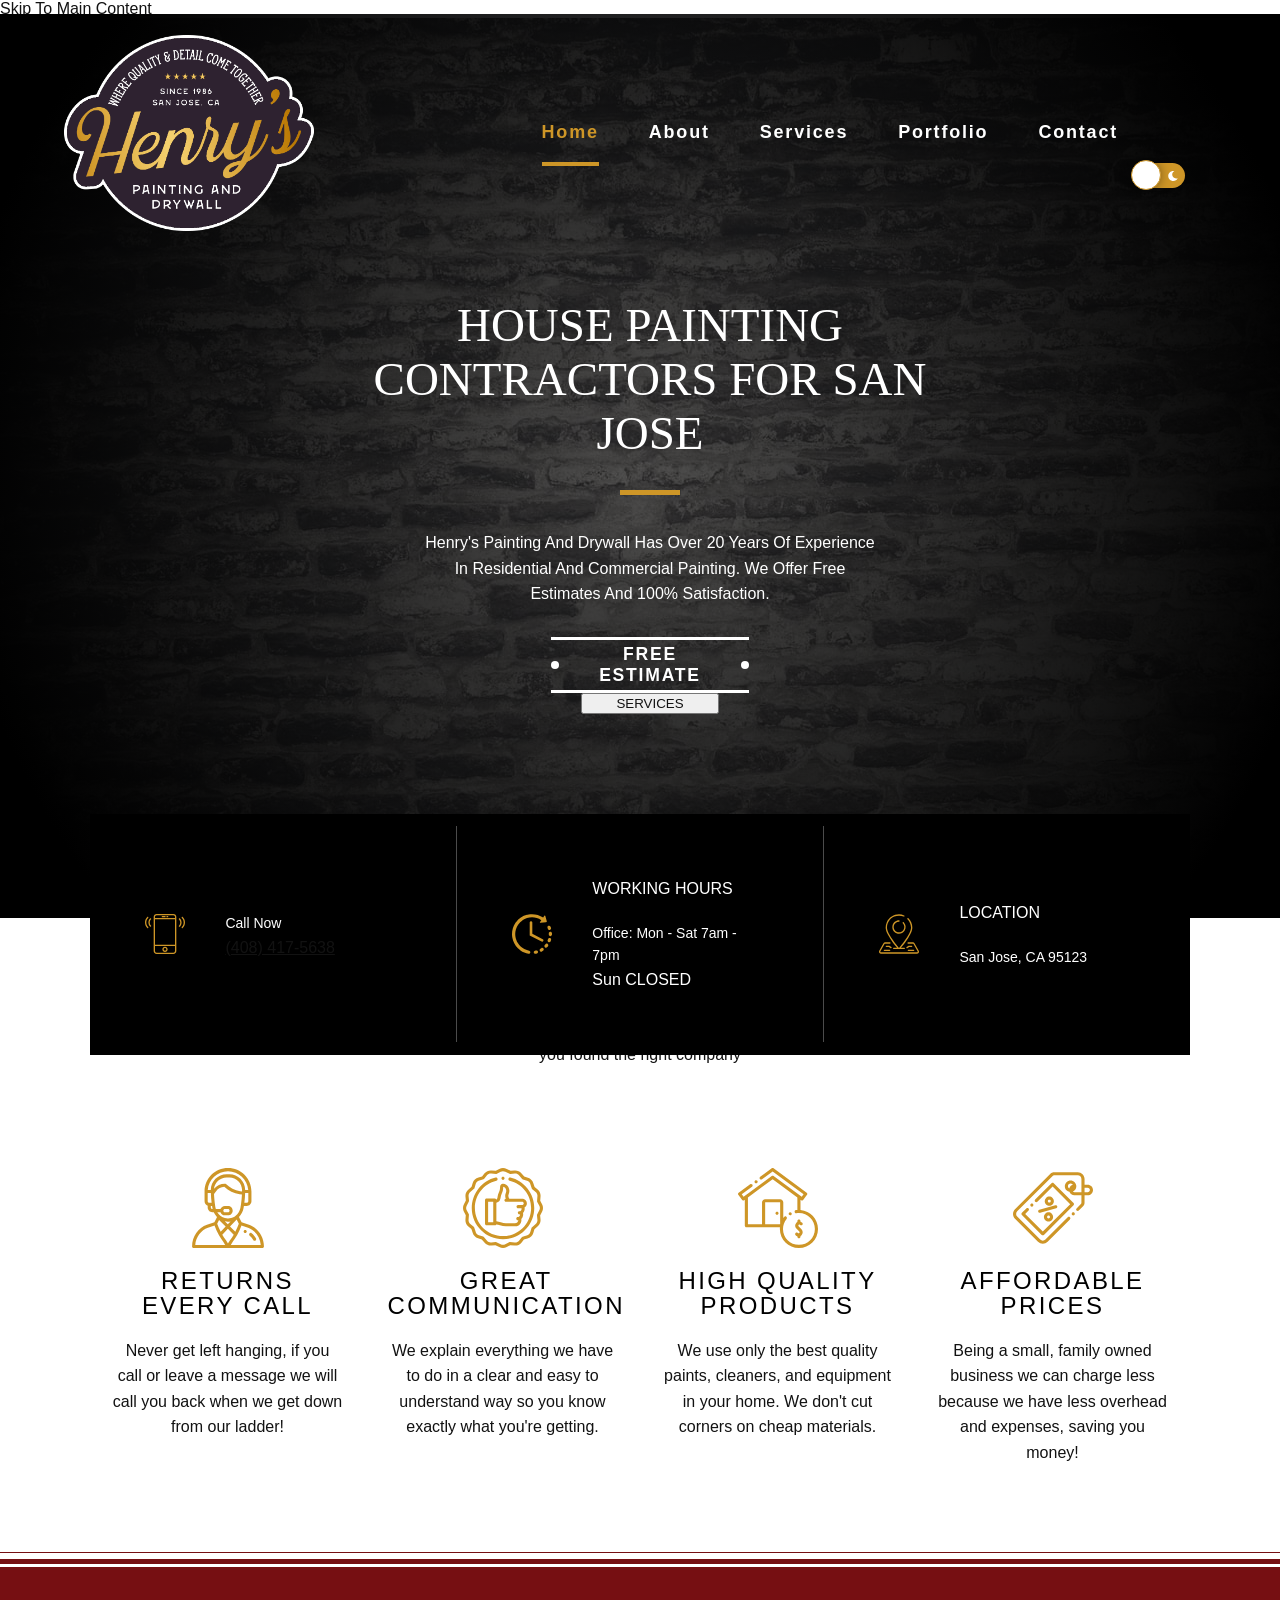
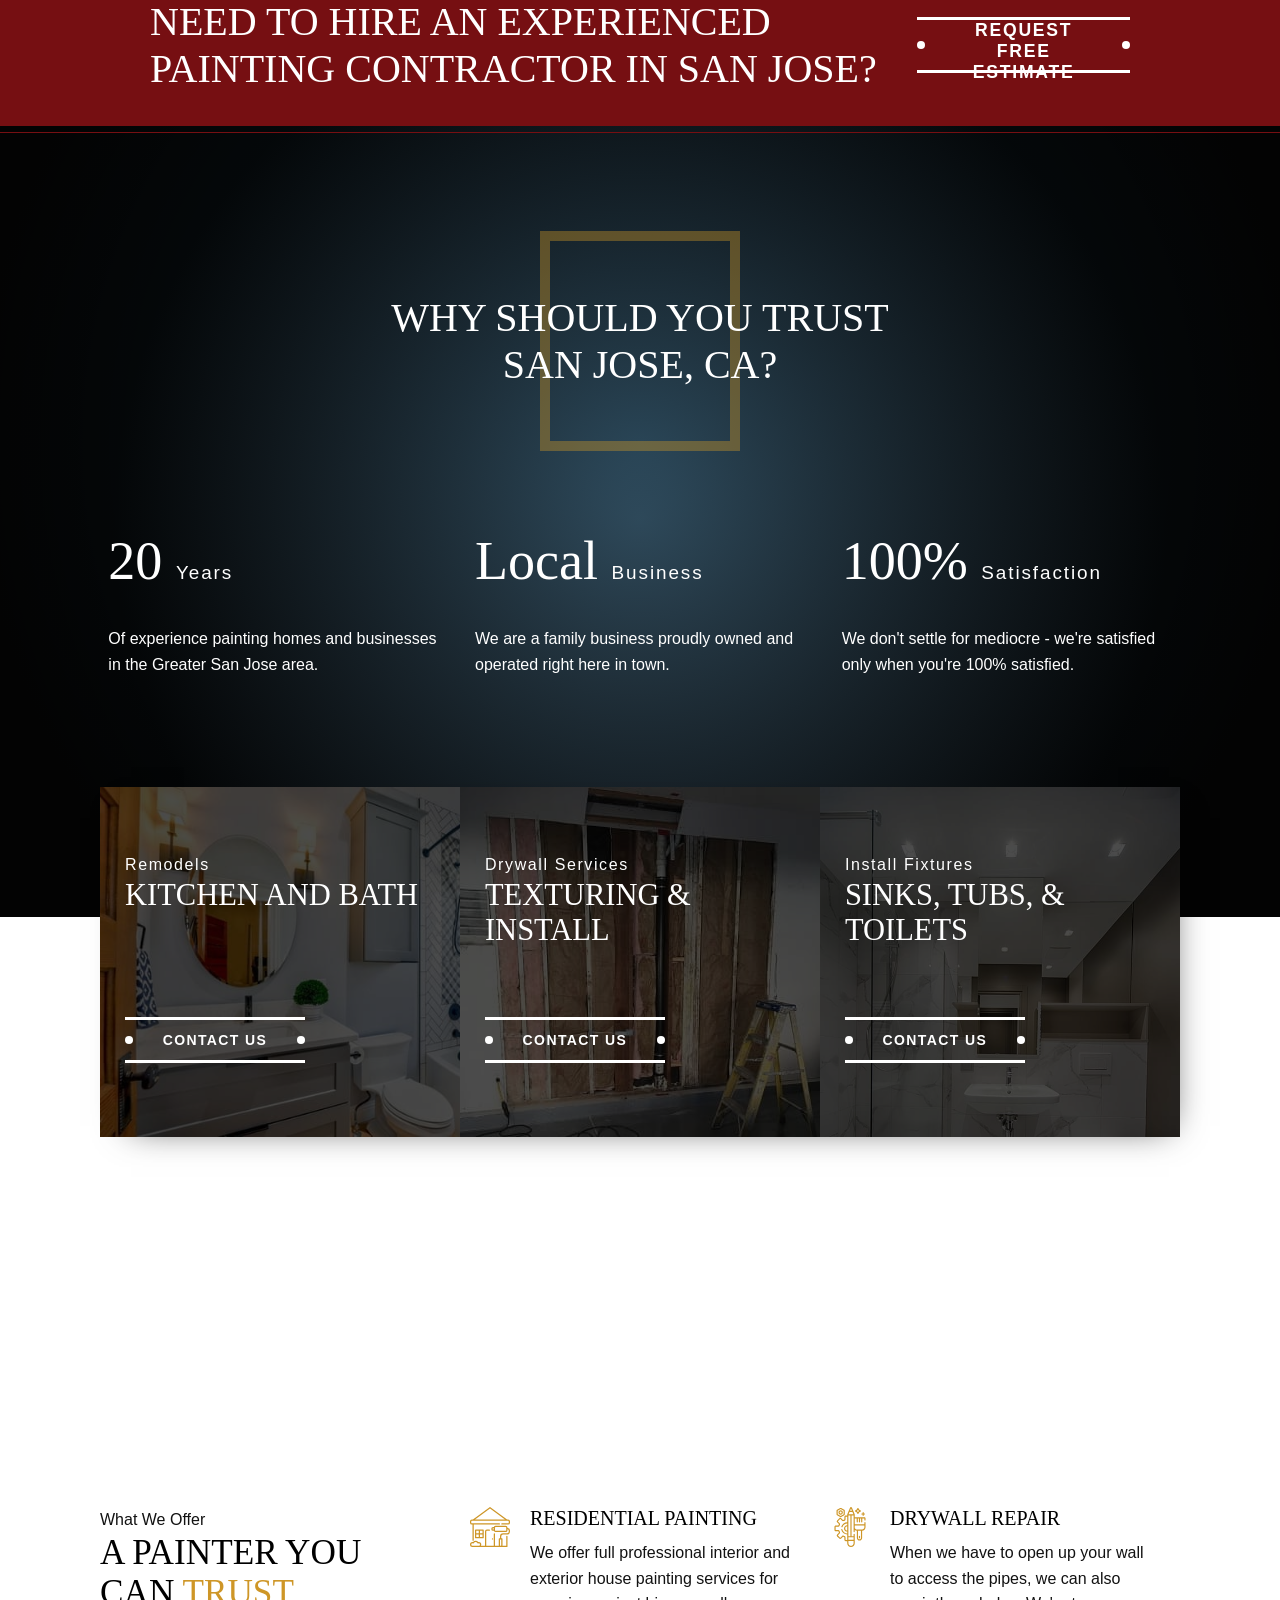
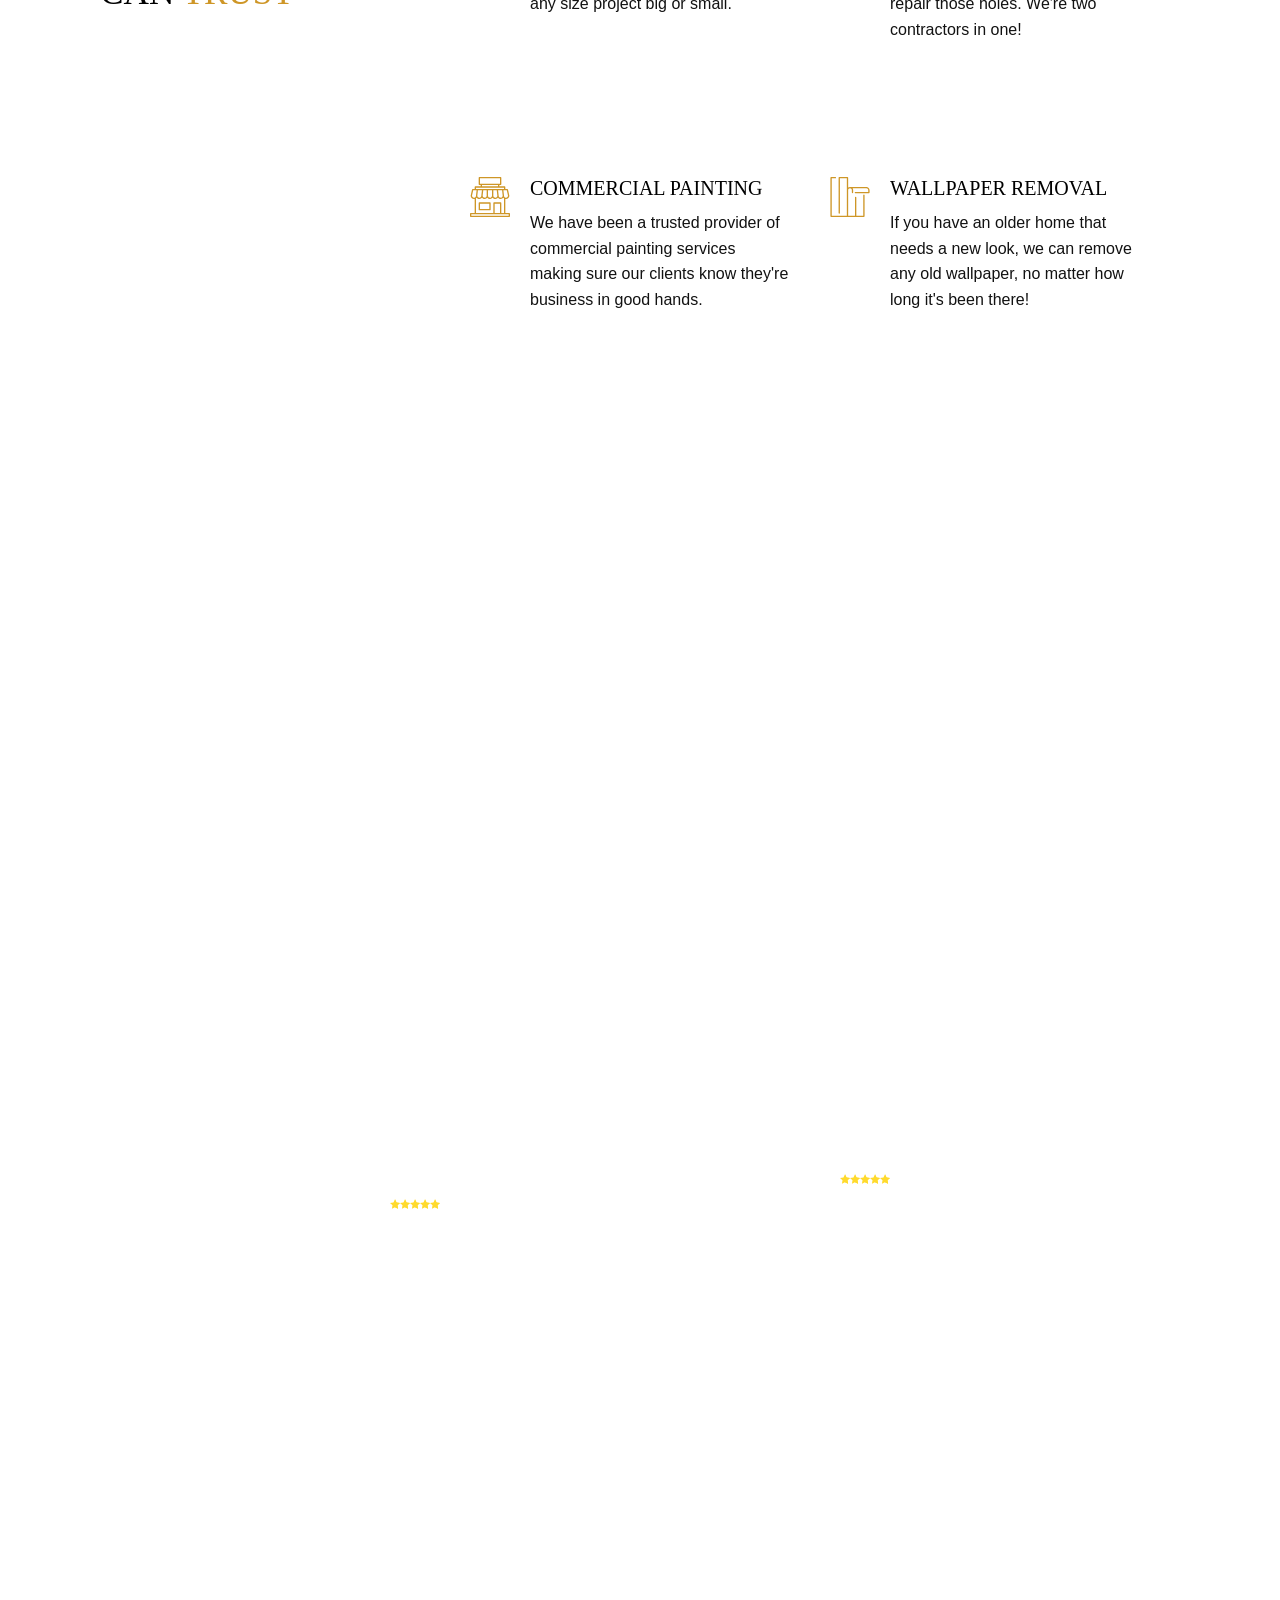
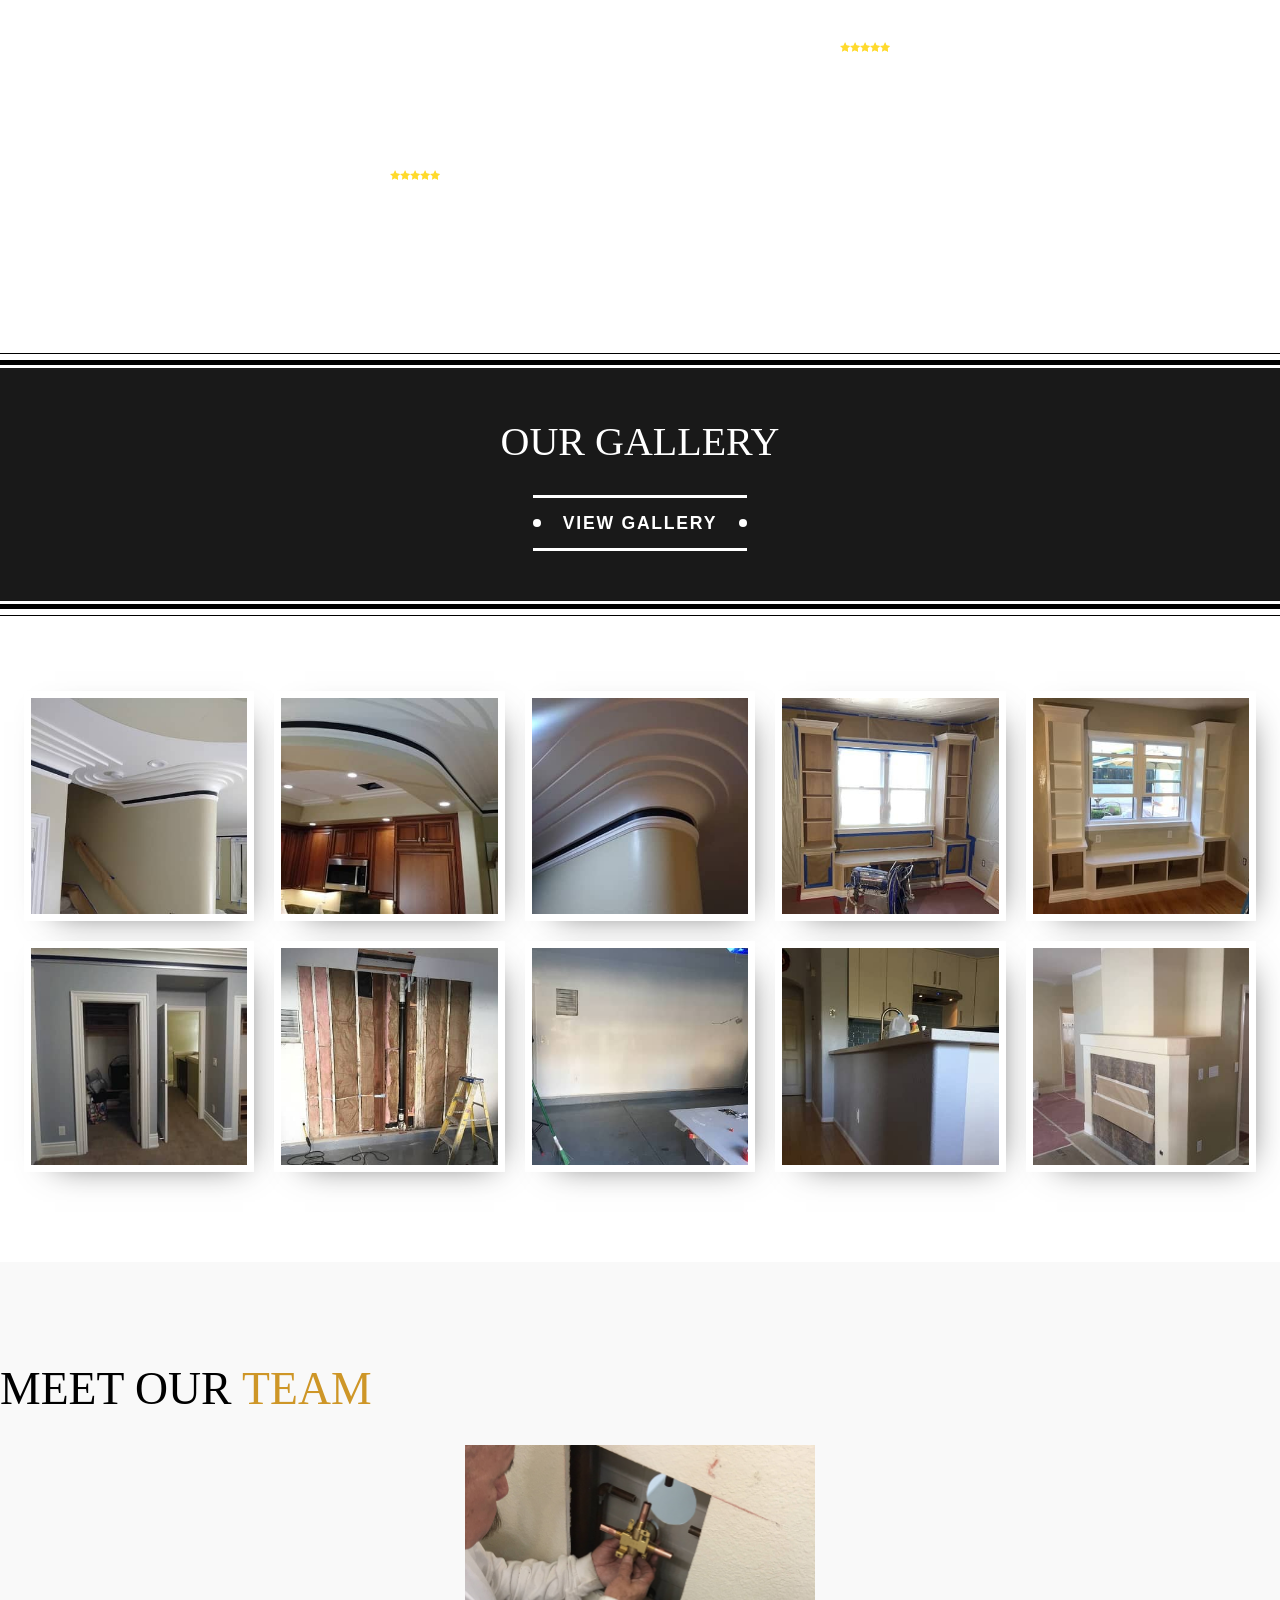
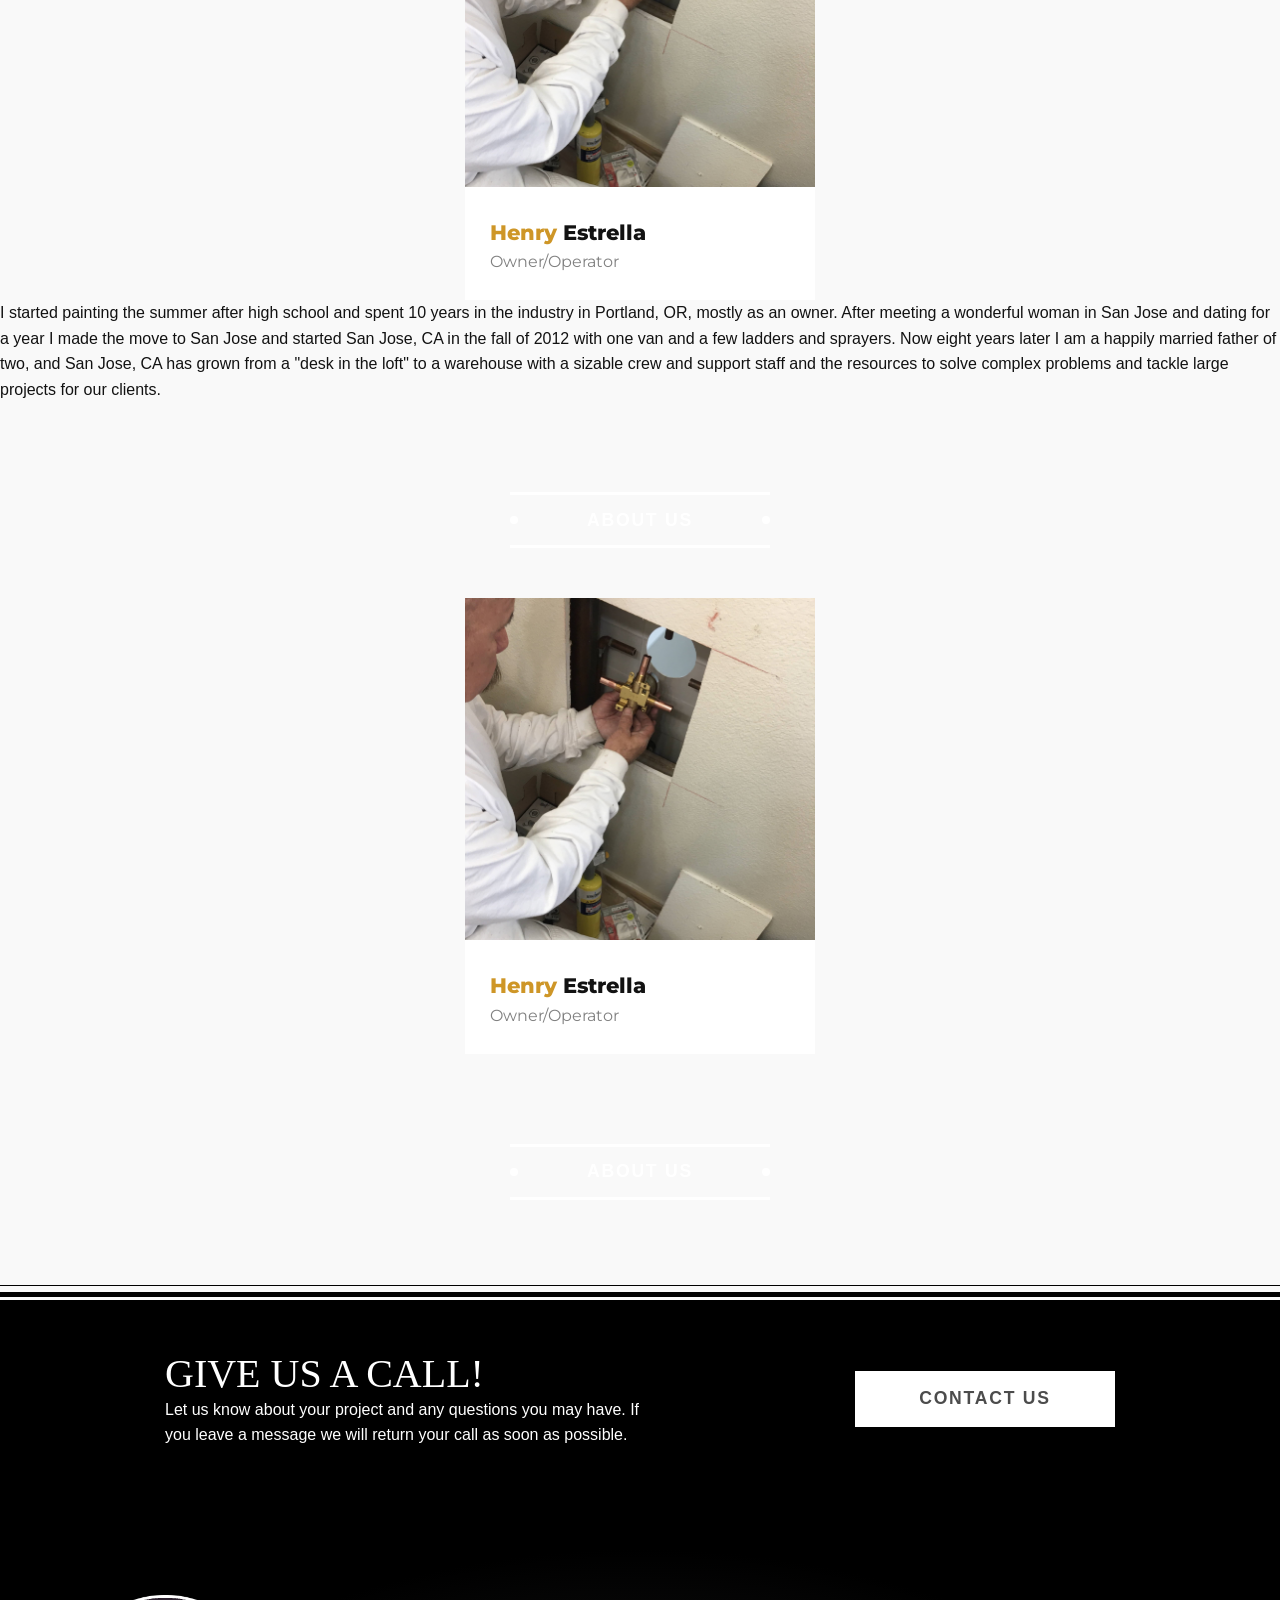
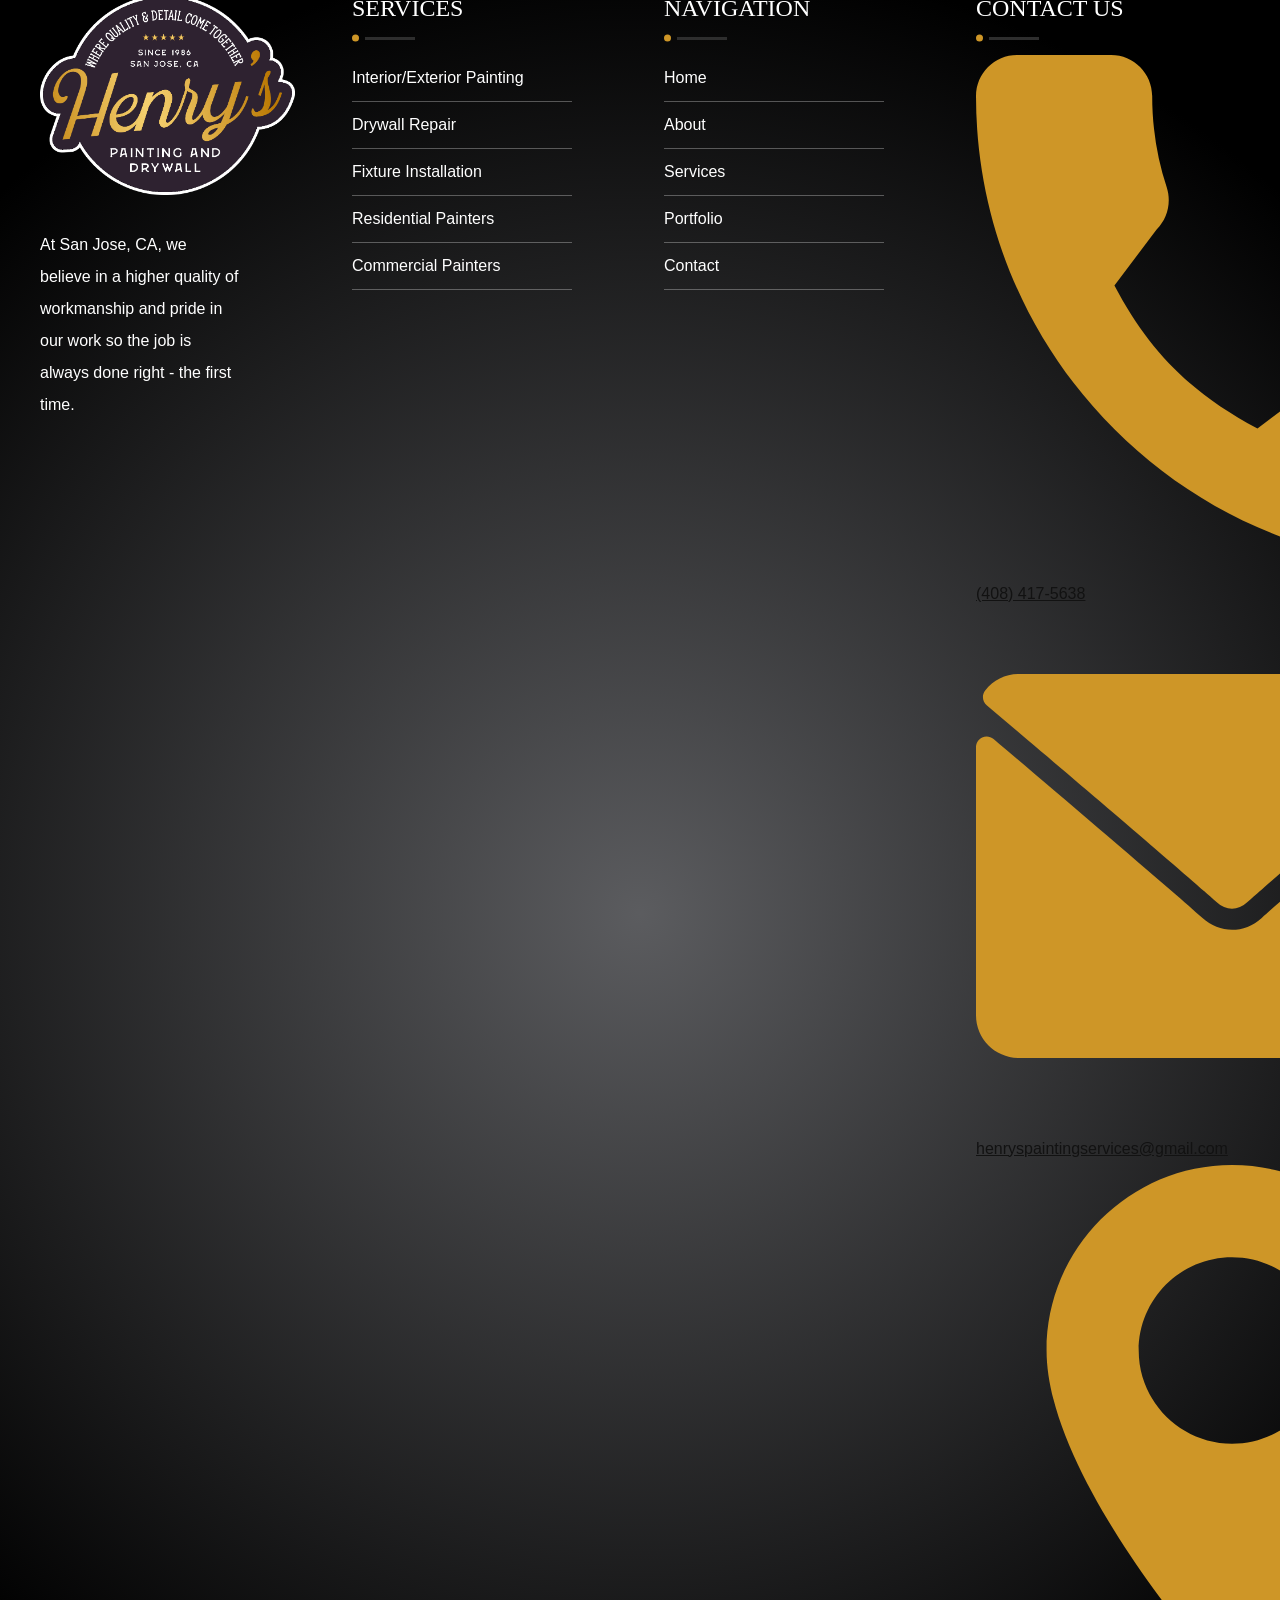
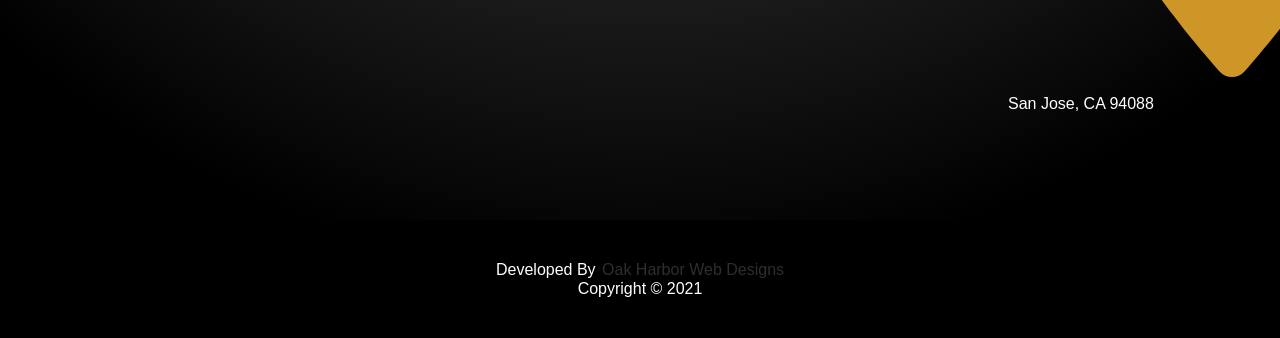
==== index.html @ d1c685d1 "new modern design" ====
<!DOCTYPE html>
<html lang="en">
<head>

    <!-- Global site tag (gtag.js) - Google Analytics -->
    <script async src="https://www.googletagmanager.com/gtag/js?id=UA-137702322-20"></script>
    <script>
        window.dataLayer = window.dataLayer || [];
        function gtag() { dataLayer.push(arguments); }
        gtag('js', new Date());

        gtag('config', 'UA-137702322-20');
    </script>

    <meta charset="UTF-8">
    <meta name="viewport" content="width=device-width, initial-scale=1.0">
    <meta http-equiv="X-UA-Compatible" content="ie=edge">
    <meta name="description" content="Henry's Painting and Drywall has over 20 years experience as residential and commercial painting contractors for the Seattle & San Jose area.">
    <meta name="keywords" content="Seattle painting company, Painting company San Jose, Painting company in San Jose, residential painting in San Jose, Commercial painting in San Jose, Kirkland painting company, painting company sna jose, san jose painting company, Sammamish commercial painter, san jose residential painter, painting company">
    <meta name="format-detection" content="telephone=no">

    <link rel="canonical" href="https://www.San Jose, CAnw.com/">
    
    <meta property="og:title" content="Experienced Painters Serving San Jose, CA"/>
    <meta property="og:description" content="Do it once, and do it right. With thousands of successful painting projects under our belt and a commitment to constantly learning and improving, San Jose, CA, Inc. is the company that you can count on to properly plan and implement a beautiful job that will last."/>
    <meta property="og:type" content="website" />
    <meta property="og:url" content="https://www.San Jose, CAnw.com/"/>
    <meta property="og:image" content="https://i.imgur.com/TaXGZDK.jpg"/>
    <meta property="og:image:secure_url" content="https://i.imgur.com/TaXGZDK.jpg"/>

    <!-- CSS -->
    <link rel="stylesheet" href="css/core-styles.css">
    <link rel="stylesheet" href="css/style.css">
    <link rel="stylesheet" href="css/dark.css">
    <link href="https://fonts.googleapis.com/css?family=Montserrat:500,600,700,800,900-Roboto&display=swap" rel="stylesheet">

    <!-- jQuery -->
    <script defer src="https://ajax.googleapis.com/ajax/libs/jquery/3.4.1/jquery.min.js"></script>

    <title>Residential & Commercial Painters | Henry's Painting and Drywall | San Jose, CA</title>

    <script type="application/ld+json">
    	{
    	  "@context" : "http://schema.org",
    	  "@type" : "LocalBusiness",
    	  "name" : "San Jose, CA",
    	  "telephone" : "(408) 417-5638",
    	  "email" : "henryspaintingservices@gmail.com",
    	  "priceRange" : "$$",
    	  "image" : "https://d33wubrfki0l68.cloudfront.net/aa2921419d08e4eb37856c5fbb741623b2a62477/fd349/images/company-logo-desktop.png",
    	  "address" : {
    	    "@type" : "PostalAddress",
    	    "addressLocality" : "San Jose",
    	    "addressRegion" : "CA",
    	    "postalCode" : " 94088"
    	  },
    	  "openingHoursSpecification": [
    	  {
    	    "@type": "OpeningHoursSpecification",
    	    "dayOfWeek": [
    	      "Monday",
    	      "Tuesday",
              "Wednesday",
              "Thursday",
              "Friday"
              "Saturday"
    	    ],
    	    "opens": "07:00",
    	    "closes": "19:00"
    	  },
    	  {
    	    "@type": "OpeningHoursSpecification",
    	    "dayOfWeek": [
    	      "Sunday"
    	    ],
    	    "opens": "00:00",
    	    "closes": "00:00"
    	  }
    	]
    	}
    	</script>

</head>
<body  >

    <a class="main-skip" aria-label="skip to main content" href="index.html#main">Skip To Main Content</a>

    <header>
        <button id="dark-mode" aria-label="dark mode toggle">
            <span aria-hidden="true" class="dark-toggle">
                <span class="DTspan"></span>
            </span>
        </button>

        <!-- Desktop Navbar -->
        <div class="mobile-wrapper">
            <div class="mobile-nav container mobile-nav-container">
                <img aria-hidden="true" id="mobile-logo"   src="/images/company-logo-mobile.png" alt="San Jose, CA logo" height="80"> 

                <!-- Hamburger Menu -->
                <button aria-label="open the menu" id="menu-button" class="hamburger hamburger--spring" onclick="toggleNav()" type="button">
                    <span aria-hidden="true" class="hamburger-box">
                        <span aria-hidden="true" class="hamburger-inner"></span>
                    </span>
                </button>
            </div>
        </div>

        <!-- ============================================ -->
        <!--                   NAVIGATION                 -->
        <!-- ============================================ -->

        <nav>
            <div class="navbar-menu">
                <div id="side-menu" class=" side-nav">
                    <img aria-hidden="true" src="/images/company-logo-desktop.png" alt="company logo" height="80">
                    <ul id="on-top" class="navbar-links">
                        <li class="nav-li"><a class="active-menu" href="index.html">Home</a></li>
                        <li class="nav-li"><a href="html/about.html">About</a></li>
                        <li class="nav-li"><a href="html/services.html">Services</a></li>
                        <li class="nav-li"><a href="html/portfolio.html">Portfolio</a></li>
                        <li class="nav-li"><a href="html/contact.html">Contact</a></li>
                        <li class="nav-li call-us"><svg aria-hidden="true" xmlns="http://www.w3.org/2000/svg" xmlns:xlink="http://www.w3.org/1999/xlink" version="1.1"   x="0px" y="0px" viewBox="0 0 367.633 367.633" style="enable-background:new 0 0 367.633 367.633;" xml:space="preserve" width="512px" height="512px"  ><g><path d="M266.003,0H101.63C86.293,0,73.816,12.476,73.816,27.812v312.01c0,15.335,12.477,27.812,27.813,27.812h164.373  c15.337,0,27.814-12.477,27.814-27.812V27.812C293.816,12.476,281.34,0,266.003,0z M194.844,338.736  c0,2.175-1.763,3.938-3.938,3.938h-14.18c-2.175,0-3.938-1.763-3.938-3.938v-12.604c0-1.279,0.622-2.481,1.669-3.219l7.09-4.993  c1.362-0.959,3.175-0.959,4.537,0l7.09,4.993c1.047,0.737,1.669,1.939,1.669,3.219V338.736z M260.732,300.516H106.9V42.299h153.832  V300.516z" data-original="#000000" class="active-path" data-old_color="#000000" fill="var(--primary)"/></g> </svg>
                            Call Us: (408) 417-5638</li>
                        <li class="nav-li"><button class="button-solid quote-nav-button" onclick="location.href='/html/contact.html'" type="button">
                            FREE ESTIMATE</button></li>
                    </ul>
                </div>
            </div>
        </nav>
    </header>

    <main id="main">

    <!-- ============================================ -->
    <!--                    LANDING                   -->
    <!-- ============================================ -->

    <section id="hero">
        <div aria-hidden="true" id="dark"  ></div>
        <div class="container hero-content">
            <div class="heroText">
                <h1 id="home-h">House Painting Contractors for San Jose</h1>

                <h2 id="home-p">Henry's Painting And Drywall Has Over 20 Years Of Experience In Residential And Commercial Painting. We Offer Free Estimates And 100% Satisfaction.</h2>

                <button class="button-solid quote-button dark-button" onclick="location.href='/html/contact.html'" type="button">
                    FREE ESTIMATE</button>

                <button class="button-transparent about-button" onclick="location.href='/html/services.html'" type="button">
                    SERVICES</button>
            </div>
        </div>
    </section>

    <!-- ============================================ -->
    <!--                   SERVICE                    -->
    <!-- ============================================ -->
        
    <section id="customer-service" class="container-floating-box">
        <div class="floating-box">
            <div class="box-item container first-box">
                <a href="tel:425-968-5107">
                <svg aria-hidden="true" xmlns="http://www.w3.org/2000/svg" xmlns:xlink="http://www.w3.org/1999/xlink" version="1.1"   x="0px" y="0px" viewBox="0 0 60 60" style="enable-background:new 0 0 60 60;" xml:space="preserve" width="512px" height="512px"  ><g><g>
                    <path d="M42.595,0H17.405C14.977,0,13,1.977,13,4.405v51.189C13,58.023,14.977,60,17.405,60h25.189C45.023,60,47,58.023,47,55.595   V4.405C47,1.977,45.023,0,42.595,0z M15,8h30v38H15V8z M17.405,2h25.189C43.921,2,45,3.079,45,4.405V6H15V4.405   C15,3.079,16.079,2,17.405,2z M42.595,58H17.405C16.079,58,15,56.921,15,55.595V48h30v7.595C45,56.921,43.921,58,42.595,58z" data-original="#000000" class="active-path" data-old_color="#000000" fill="var(--primary)"/>
                    <path d="M30,49c-2.206,0-4,1.794-4,4s1.794,4,4,4s4-1.794,4-4S32.206,49,30,49z M30,55c-1.103,0-2-0.897-2-2s0.897-2,2-2   s2,0.897,2,2S31.103,55,30,55z" data-original="#000000" class="active-path" data-old_color="#000000" fill="var(--primary)"/>
                    <path d="M26,5h4c0.553,0,1-0.447,1-1s-0.447-1-1-1h-4c-0.553,0-1,0.447-1,1S25.447,5,26,5z" data-original="#000000" class="active-path" data-old_color="#000000" fill="var(--primary)"/>
                    <path d="M33,5h1c0.553,0,1-0.447,1-1s-0.447-1-1-1h-1c-0.553,0-1,0.447-1,1S32.447,5,33,5z" data-original="#000000" class="active-path" data-old_color="#000000" fill="var(--primary)"/>
                    <path d="M56.612,4.569c-0.391-0.391-1.023-0.391-1.414,0s-0.391,1.023,0,1.414c3.736,3.736,3.736,9.815,0,13.552   c-0.391,0.391-0.391,1.023,0,1.414c0.195,0.195,0.451,0.293,0.707,0.293s0.512-0.098,0.707-0.293   C61.128,16.434,61.128,9.085,56.612,4.569z" data-original="#000000" class="active-path" data-old_color="#000000" fill="var(--primary)"/>
                    <path d="M52.401,6.845c-0.391-0.391-1.023-0.391-1.414,0s-0.391,1.023,0,1.414c1.237,1.237,1.918,2.885,1.918,4.639   s-0.681,3.401-1.918,4.638c-0.391,0.391-0.391,1.023,0,1.414c0.195,0.195,0.451,0.293,0.707,0.293s0.512-0.098,0.707-0.293   c1.615-1.614,2.504-3.764,2.504-6.052S54.017,8.459,52.401,6.845z" data-original="#000000" class="active-path" data-old_color="#000000" fill="var(--primary)"/>
                    <path d="M4.802,5.983c0.391-0.391,0.391-1.023,0-1.414s-1.023-0.391-1.414,0c-4.516,4.516-4.516,11.864,0,16.38   c0.195,0.195,0.451,0.293,0.707,0.293s0.512-0.098,0.707-0.293c0.391-0.391,0.391-1.023,0-1.414   C1.065,15.799,1.065,9.72,4.802,5.983z" data-original="#000000" class="active-path" data-old_color="#000000" fill="var(--primary)"/>
                    <path d="M9.013,6.569c-0.391-0.391-1.023-0.391-1.414,0c-1.615,1.614-2.504,3.764-2.504,6.052s0.889,4.438,2.504,6.053   c0.195,0.195,0.451,0.293,0.707,0.293s0.512-0.098,0.707-0.293c0.391-0.391,0.391-1.023,0-1.414   c-1.237-1.237-1.918-2.885-1.918-4.639S7.775,9.22,9.013,7.983C9.403,7.593,9.403,6.96,9.013,6.569z" data-original="#000000" class="active-path" data-old_color="#000000" fill="var(--primary)"/>
                    </g></g> 
                </svg>
                </a>
                <div class="box-content">
                    <p>Call Now</p>
                    <a href="tel:425-968-5107">(408) 417-5638</a>
                </div>
            </div>
            <div class="box-item container">
                <svg aria-hidden="true" xmlns="http://www.w3.org/2000/svg" xmlns:xlink="http://www.w3.org/1999/xlink" version="1.1"   x="0px" y="0px" width="512px" height="512px" viewBox="0 0 465.2 465.2" style="enable-background:new 0 0 465.2 465.2;" xml:space="preserve"><g><g>
                    <g id="Layer_2_16_">
                        <g>
                            <path d="M279.591,423.714c-3.836,0.956-7.747,1.805-11.629,2.52c-10.148,1.887-16.857,11.647-14.98,21.804     c0.927,4.997,3.765,9.159,7.618,11.876c3.971,2.795,9.025,4.057,14.175,3.099c4.623-0.858,9.282-1.867,13.854-3.008     c10.021-2.494,16.126-12.646,13.626-22.662C299.761,427.318,289.618,421.218,279.591,423.714z" data-original="#000000" class="active-path" data-old_color="#000000" fill="var(--primary)"/>
                            <path d="M417.887,173.047c1.31,3.948,3.811,7.171,6.97,9.398c4.684,3.299,10.813,4.409,16.662,2.475     c9.806-3.256,15.119-13.83,11.875-23.631c-1.478-4.468-3.118-8.95-4.865-13.314c-3.836-9.59-14.714-14.259-24.309-10.423     c-9.585,3.834-14.256,14.715-10.417,24.308C415.271,165.528,416.646,169.293,417.887,173.047z" data-original="#000000" class="active-path" data-old_color="#000000" fill="var(--primary)"/>
                            <path d="M340.36,397.013c-3.299,2.178-6.704,4.286-10.134,6.261c-8.949,5.162-12.014,16.601-6.854,25.546     c1.401,2.433,3.267,4.422,5.416,5.942c5.769,4.059,13.604,4.667,20.127,0.909c4.078-2.352,8.133-4.854,12.062-7.452     c8.614-5.691,10.985-17.294,5.291-25.912C360.575,393.686,348.977,391.318,340.36,397.013z" data-original="#000000" class="active-path" data-old_color="#000000" fill="var(--primary)"/>
                            <path d="M465.022,225.279c-0.407-10.322-9.101-18.356-19.426-17.953c-10.312,0.407-18.352,9.104-17.947,19.422     c0.155,3.945,0.195,7.949,0.104,11.89c-0.145,6.473,3.021,12.243,7.941,15.711c2.931,2.064,6.488,3.313,10.345,3.401     c10.322,0.229,18.876-7.958,19.105-18.285C465.247,234.756,465.208,229.985,465.022,225.279z" data-original="#000000" class="active-path" data-old_color="#000000" fill="var(--primary)"/>
                            <path d="M414.835,347.816c-8.277-6.21-19.987-4.524-26.186,3.738c-2.374,3.164-4.874,6.289-7.434,9.298     c-6.69,7.86-5.745,19.666,2.115,26.361c0.448,0.38,0.901,0.729,1.371,1.057c7.814,5.509,18.674,4.243,24.992-3.171     c3.057-3.59,6.037-7.323,8.874-11.102C424.767,365.735,423.089,354.017,414.835,347.816z" data-original="#000000" class="active-path" data-old_color="#000000" fill="var(--primary)"/>
                            <path d="M442.325,280.213c-9.855-3.09-20.35,2.396-23.438,12.251c-1.182,3.765-2.492,7.548-3.906,11.253     c-3.105,8.156-0.13,17.13,6.69,21.939c1.251,0.879,2.629,1.624,4.126,2.19c9.649,3.682,20.454-1.159,24.132-10.812     c1.679-4.405,3.237-8.906,4.646-13.382C457.66,293.795,452.178,283.303,442.325,280.213z" data-original="#000000" class="active-path" data-old_color="#000000" fill="var(--primary)"/>
                            <path d="M197.999,426.402c-16.72-3.002-32.759-8.114-47.968-15.244c-0.18-0.094-0.341-0.201-0.53-0.287     c-3.584-1.687-7.162-3.494-10.63-5.382c-0.012-0.014-0.034-0.023-0.053-0.031c-6.363-3.504-12.573-7.381-18.606-11.628     C32.24,331.86,11.088,209.872,73.062,121.901c13.476-19.122,29.784-35.075,47.965-47.719c0.224-0.156,0.448-0.311,0.67-0.468     c64.067-44.144,151.06-47.119,219.089-1.757l-14.611,21.111c-4.062,5.876-1.563,10.158,5.548,9.518l63.467-5.682     c7.12-0.64,11.378-6.799,9.463-13.675L387.61,21.823c-1.908-6.884-6.793-7.708-10.859-1.833l-14.645,21.161     C312.182,7.638,252.303-5.141,192.87,5.165c-5.986,1.036-11.888,2.304-17.709,3.78c-0.045,0.008-0.081,0.013-0.117,0.021     c-0.225,0.055-0.453,0.128-0.672,0.189C123.122,22.316,78.407,52.207,46.5,94.855c-0.269,0.319-0.546,0.631-0.8,0.978     c-1.061,1.429-2.114,2.891-3.145,4.353c-1.686,2.396-3.348,4.852-4.938,7.308c-0.199,0.296-0.351,0.597-0.525,0.896     C10.762,149.191-1.938,196.361,0.24,244.383c0.005,0.158-0.004,0.317,0,0.479c0.211,4.691,0.583,9.447,1.088,14.129     c0.027,0.302,0.094,0.588,0.145,0.89c0.522,4.708,1.177,9.427,1.998,14.145c8.344,48.138,31.052,91.455,65.079,125.16     c0.079,0.079,0.161,0.165,0.241,0.247c0.028,0.031,0.059,0.047,0.086,0.076c9.142,9.017,19.086,17.357,29.793,24.898     c28.02,19.744,59.221,32.795,92.729,38.808c10.167,1.827,19.879-4.941,21.703-15.103     C214.925,437.943,208.163,428.223,197.999,426.402z" data-original="#000000" class="active-path" data-old_color="#000000" fill="var(--primary)"/>
                            <path d="M221.124,83.198c-8.363,0-15.137,6.78-15.137,15.131v150.747l137.87,71.271c2.219,1.149,4.595,1.69,6.933,1.69     c5.476,0,10.765-2.982,13.454-8.185c3.835-7.426,0.933-16.549-6.493-20.384l-121.507-62.818V98.329     C236.243,89.978,229.477,83.198,221.124,83.198z" data-original="#000000" class="active-path" data-old_color="#000000" fill="var(--primary)"/>
                        </g>
                    </g>
                    </g></g> 
                </svg>
                <div class="box-content">
                    <p>Working Hours</p>
                    <p>Office: Mon - Sat 7am - 7pm</p>
                    <p>Sun CLOSED</p>
                </div>
            </div>
            <div class="box-item container">
                <svg aria-hidden="true" xmlns="http://www.w3.org/2000/svg" xmlns:xlink="http://www.w3.org/1999/xlink" version="1.1"   x="0px" y="0px" viewBox="0 0 511.998 511.998" style="enable-background:new 0 0 511.998 511.998;" xml:space="preserve" width="512px" height="512px"  ><g><g transform="translate(0 -1)">
                    <g>
                        <g>
                            <path d="M167.974,351.473c21.086,29.73,42.138,56.32,56.09,73.446c2.031,2.492,3.934,4.804,5.777,7.031h-42.103     c-4.713,0-8.533,3.82-8.533,8.533s3.82,8.533,8.533,8.533H324.27c4.713,0,8.533-3.82,8.533-8.533s-3.82-8.533-8.533-8.533     h-42.103c1.843-2.227,3.746-4.54,5.786-7.031c13.943-17.067,34.987-43.716,56.081-73.446     c20.929-28.905,39.767-59.267,56.371-90.854c17.425-34.219,26.266-62.626,26.266-84.437     c0.058-45.321-17.926-88.801-49.98-120.841c-2.141-2.22-5.313-3.112-8.297-2.333c-2.984,0.779-5.316,3.107-6.099,6.09     c-0.783,2.983,0.104,6.156,2.321,8.3c28.852,28.844,45.039,67.985,44.988,108.783c0,19.098-8.209,44.902-24.405,76.689     c-16.229,30.855-34.64,60.513-55.091,88.747c-20.804,29.346-41.6,55.637-55.381,72.533c-4.582,5.615-8.704,10.581-12.22,14.78     c-1.641,1.874-4.011,2.948-6.502,2.948c-2.491,0-4.861-1.075-6.502-2.948c-3.516-4.198-7.637-9.165-12.22-14.78     c-13.781-16.887-34.577-43.179-55.381-72.533c-20.451-28.234-38.862-57.892-55.091-88.747     c-16.213-31.787-24.405-57.591-24.405-76.689c-0.005-61.809,36.959-117.627,93.867-141.747     c38.238-16.034,81.314-16.034,119.552,0c2.808,1.19,6.037,0.793,8.472-1.044c2.435-1.836,3.705-4.832,3.332-7.859     c-0.373-3.027-2.332-5.625-5.14-6.815c-86.898-36.652-187.056,4.062-223.735,90.948c-8.895,21.046-13.457,43.669-13.414,66.517     c0,21.811,8.841,50.219,26.266,84.48C128.208,292.234,147.047,322.582,167.974,351.473z" data-original="#000000" class="active-path" data-old_color="#000000" fill="var(--primary)"/>
                            <path d="M256.003,99.151c4.713,0,8.533-3.82,8.533-8.533s-3.82-8.533-8.533-8.533c-40.71-0.001-75.752,28.757-83.695,68.685     c-7.943,39.928,13.426,79.906,51.037,95.486c37.611,15.58,80.99,2.421,103.608-31.428     c22.618-33.849,18.175-78.962-10.611-107.749c-2.143-2.218-5.315-3.108-8.299-2.327c-2.983,0.781-5.313,3.111-6.094,6.094     c-0.781,2.984,0.109,6.156,2.327,8.299c23.03,23.029,26.585,59.118,8.492,86.198c-18.093,27.08-52.796,37.608-82.885,25.146     c-30.089-12.462-47.185-44.444-40.833-76.387S223.435,99.152,256.003,99.151z" data-original="#000000" class="active-path" data-old_color="#000000" fill="var(--primary)"/>
                            <path d="M508.786,470.957l-52.48-93.867c-4.745-8.34-13.624-13.466-23.219-13.406H372.27c-4.713,0-8.533,3.82-8.533,8.533     s3.82,8.533,8.533,8.533h60.817c3.416-0.066,6.603,1.715,8.337,4.659l52.463,93.867c1.429,2.442,1.399,5.471-0.077,7.885     c-1.743,2.88-4.895,4.605-8.26,4.523H26.457c-3.362,0.08-6.51-1.646-8.252-4.523c-1.476-2.414-1.505-5.443-0.077-7.885     l52.463-93.867c1.731-2.943,4.915-4.724,8.328-4.659h60.817c4.713,0,8.533-3.82,8.533-8.533s-3.82-8.533-8.533-8.533H78.92     c-9.6-0.063-18.486,5.063-23.236,13.406L3.212,470.957c-4.375,7.728-4.274,17.208,0.265,24.841     c4.782,8.128,13.551,13.071,22.98,12.954H485.55c9.426,0.114,18.192-4.828,22.972-12.954     C513.061,488.164,513.162,478.685,508.786,470.957z" data-original="#000000" class="active-path" data-old_color="#000000" fill="var(--primary)"/>
                            <path d="M418.137,406.351h-34.133c-1.685,0.003-3.332,0.501-4.736,1.434l-25.6,17.067c-3.921,2.616-4.979,7.915-2.364,11.836     c2.616,3.921,7.915,4.979,11.836,2.364l23.424-15.633h31.573c4.713,0,8.533-3.821,8.533-8.533     C426.67,410.171,422.85,406.351,418.137,406.351z" data-original="#000000" class="active-path" data-old_color="#000000" fill="var(--primary)"/>
                            <path d="M366.937,466.084c0,4.713,3.82,8.533,8.533,8.533h68.267c4.713,0,8.533-3.82,8.533-8.533s-3.82-8.533-8.533-8.533H375.47     C370.757,457.551,366.937,461.371,366.937,466.084z" data-original="#000000" class="active-path" data-old_color="#000000" fill="var(--primary)"/>
                            <path d="M153.603,440.484c3.762,0.005,7.083-2.455,8.176-6.055c1.093-3.6-0.301-7.491-3.431-9.578l-25.6-17.067     c-1.406-0.934-3.057-1.433-4.745-1.434H93.87c-4.713,0-8.533,3.821-8.533,8.533c0,4.713,3.821,8.533,8.533,8.533h31.573     l23.45,15.633C150.288,439.981,151.927,440.48,153.603,440.484z" data-original="#000000" class="active-path" data-old_color="#000000" fill="var(--primary)"/>
                            <path d="M68.27,457.551c-4.713,0-8.533,3.82-8.533,8.533s3.82,8.533,8.533,8.533h68.267c4.713,0,8.533-3.82,8.533-8.533     s-3.82-8.533-8.533-8.533H68.27z" data-original="#000000" class="active-path" data-old_color="#000000" fill="var(--primary)"/>
                        </g>
                    </g>
                    </g></g> 
                </svg>
                <div class="box-content">
                    <p>Location</p>
                    <p>San Jose, CA 95123</p>
                </div>
            </div>
        </div>
        <h2 class="container service-h2">Customer service is our <span>#1 priority</span></h2>
        <p class="container service-p">We know home renovation work is not the easiest cost to swallow, and it can be difficult finding someone you can trust. If you found us online and are reading our site, we want you to know you found the right company
        </p>
        <div class="icon-container">
            <div class="icon-group">
                <svg aria-hidden="true" xmlns="http://www.w3.org/2000/svg" xmlns:xlink="http://www.w3.org/1999/xlink" version="1.1" x="0px" y="0px" viewBox="0 0 512 512" style="enable-background:new 0 0 512 512;" xml:space="preserve" width="512px" height="512px">
                    <g>
                        <g>
                            <g>
                                <path d="M366,396c-5.52,0-10,4.48-10,10c0,5.52,4.48,10,10,10c5.52,0,10-4.48,10-10C376,400.48,371.52,396,366,396z" data-original="#000000" class="active-path" data-old_color="#000000" fill="var(--primary)" />
                            </g>
                        </g>
                        <g>
                            <g>
                                <path d="M390.622,363.663l-47.53-15.84l-17.063-34.127c15.372-15.646,26.045-36.348,29.644-57.941L357.801,243H376    c16.542,0,30-13.458,30-30v-63C406,67.29,338.71,0,256,0c-82.922,0-150,67.097-150,150v63c0,13.036,8.361,24.152,20,28.28V253    c0,16.542,13.458,30,30,30h8.782c4.335,9.417,9.946,18.139,16.774,25.974c1.416,1.628,2.893,3.206,4.406,4.741l-17.054,34.108    l-47.531,15.841C66.112,382.092,26,440.271,26,502c0,5.523,4.477,10,10,10h440c5.522,0,10-4.477,10-10    C486,440.271,445.889,382.092,390.622,363.663z M386,213c0,5.514-4.486,10-10,10h-15.262c2.542-19.69,4.236-40.643,4.917-61.28    c0.02-0.582,0.036-1.148,0.054-1.72H386V213z M136,223c-5.514,0-10-4.486-10-10v-53h20.298c0.033,1.043,0.068,2.091,0.107,3.146    c0.001,0.036,0.003,0.071,0.004,0.107c0,0.003,0,0.006,0,0.009c0.7,20.072,2.372,40.481,4.856,59.737H136V223z M156,263    c-5.514,0-10-4.486-10-10v-10h8.198l2.128,12.759c0.406,2.425,0.905,4.841,1.482,7.241H156z M146.017,140H126.38    C131.445,72.979,187.377,20,256,20c68.318,0,124.496,52.972,129.619,120h-19.635c-0.72-55.227-45.693-100-101.033-100h-17.9    C191.712,40,146.736,84.773,146.017,140z M247.05,60h17.9c44.809,0,81.076,36.651,81.05,81.41c0,3.147-0.025,5.887-0.078,8.38    c0,0.032-0.001,0.065-0.001,0.098l-12.508-1.787c-33.98-4.852-66.064-20.894-90.342-45.172C241.195,101.054,238.652,100,236,100    c-26.856,0-52.564,12.236-69.558,32.908C170.63,92.189,205.053,60,247.05,60z M178.54,263c-5.006-16.653-10.734-65.653-12-97.053    l13.459-17.946c12.361-16.476,31.592-26.713,52.049-27.888c26.917,25.616,61.739,42.532,98.537,47.786l14.722,2.104    c-0.984,20.885-2.995,41.843-5.876,61.118c-0.001,0.006-0.002,0.013-0.003,0.02c-0.916,6.197-1.638,10.185-3.482,21.324    c-5.296,31.765-28.998,60.49-60.287,68.313c-12.877,3.215-26.443,3.214-39.313,0c-19.537-4.884-37.451-18.402-49.012-37.778    h20.386c4.128,11.639,15.243,20,28.28,20h20c16.575,0,30-13.424,30-30c0-16.542-13.458-30-30-30h-20    c-13.327,0-24.278,8.608-28.297,20H178.54z M235.159,341.016c6.859,1.445,13.852,2.184,20.841,2.184    c5.471,0,10.943-0.458,16.353-1.346l-17.67,18.687L235.159,341.016z M240.935,375.079l-31.718,33.542    c-8.732-16.714-16.235-34.109-22.389-51.917l11.911-23.822L240.935,375.079z M311.566,329.494l13.604,27.209    c-6.164,17.838-13.669,35.239-22.392,51.933l-33.948-33.948L311.566,329.494z M226,273c0-5.521,4.478-10,10-10h20    c5.514,0,10,4.486,10,10c0,5.522-4.479,10-10,10h-20C230.486,283,226,278.514,226,273z M46.4,492    c3.963-49.539,36.932-94.567,81.302-109.363l42.094-14.028c7.712,21.325,17.266,42.052,28.463,61.74    c0.019,0.034,0.037,0.068,0.056,0.101c0,0.001,0.001,0.001,0.001,0.002c8.181,14.389,17.389,28.45,27.372,41.799L237.99,492H46.4z     M256,483.086l-13.562-21.773c-0.152-0.244-0.314-0.481-0.486-0.711c-8.098-10.802-15.652-22.099-22.532-33.662l35.663-37.714    l37.578,37.578c-6.926,11.647-14.506,22.991-22.611,33.796C269.56,461.253,270.255,460.224,256,483.086z M274.01,492    l12.301-19.748c10.027-13.4,19.301-27.574,27.564-42.132c0.05-0.088,0.097-0.178,0.147-0.266c0.006-0.011,0.012-0.021,0.018-0.032    c11.055-19.5,20.509-40.047,28.164-61.213l42.093,14.028c44.371,14.796,77.34,59.824,81.303,109.363H274.01z" data-original="#000000" class="active-path" data-old_color="#000000" fill="var(--primary)" />
                            </g>
                        </g>
                        <g>
                            <g>
                                <path d="M435.546,451.531c-6.683-13.377-16.472-25.261-28.309-34.367c-4.378-3.369-10.656-2.55-14.023,1.828    c-3.368,4.378-2.549,10.656,1.828,14.024c9.454,7.273,17.272,16.766,22.611,27.453c2.473,4.949,8.483,6.941,13.415,4.477    C436.008,462.478,438.013,456.472,435.546,451.531z" data-original="#000000" class="active-path" data-old_color="#000000" fill="var(--primary)" />
                            </g>
                        </g>
                    </g>
                </svg>
                
                <h3  >Returns Every Call</h3>
                <p  > Never get left hanging, if you call or leave a message we will call you back when we get down from our ladder!</p>
            </div>
            <div class="icon-group">
                <svg aria-hidden="true" xmlns="http://www.w3.org/2000/svg" id="Layer_1" enable-background="new 0 0 512.002 512.002" height="512px" viewBox="0 0 512.002 512.002" width="512px">
                    <g>
                        <g>
                            <g>
                                <path d="m303.029 61.578c-5.378-1.295-10.771 2.01-12.065 7.378-1.294 5.369 2.009 10.771 7.378 12.065 81.052 19.539 137.659 91.493 137.659 174.979 0 99.252-80.747 180-180 180s-180-80.748-180-180c0-83.483 56.604-155.437 137.652-174.978 5.369-1.295 8.672-6.697 7.378-12.065-1.295-5.369-6.699-8.67-12.065-7.378-42.88 10.339-81.729 35.126-109.39 69.795-28.507 35.729-43.575 78.824-43.575 124.626 0 110.28 89.72 200 200 200s200-89.719 200-200c0-45.803-15.068-88.899-43.577-124.629-27.662-34.668-66.513-59.455-109.395-69.793z" data-original="#000000" class="active-path" data-old_color="#000000" fill="var(--primary)" />
                                <path d="m505.976 231.948-11.699-21.827 1.951-26.984c1.876-17.296-5.023-34.176-18.479-45.184l-19.42-15.902-7.639-23.012c-4.278-17.595-17.641-31.737-34.979-36.974l-23.971-7.242-18.358-21.22c-10.862-12.777-27.303-19.423-43.982-17.784l-24.88 2.479-24.457-12.269c-15.072-8.035-33.042-8.042-48.116-.001l-21.826 11.698-26.983-1.952c-17.303-1.876-34.177 5.024-45.184 18.479l-15.903 19.42-23.011 7.639c-17.596 4.278-31.738 17.641-36.975 34.978l-7.241 23.971-21.22 18.359c-12.776 10.862-19.426 27.3-17.785 43.982l2.479 24.88-12.269 24.457c-8.036 15.073-8.042 33.042-.002 48.117l11.699 21.826-1.952 26.984c-1.875 17.296 5.024 34.175 18.479 45.184l19.42 15.902 7.639 23.012c4.277 17.595 17.64 31.737 34.979 36.974l23.97 7.241 18.359 21.221c10.863 12.776 27.297 19.426 43.982 17.784l24.879-2.479 24.455 12.267c7.539 4.02 15.803 6.031 24.067 6.031 8.258 0 16.516-2.008 24.051-6.027l21.827-11.698 26.983 1.952c17.295 1.872 34.175-5.024 45.185-18.479l15.902-19.42 23.013-7.638c17.594-4.278 31.735-17.641 36.972-34.979l7.242-23.97 21.221-18.359c12.776-10.862 19.426-27.3 17.785-43.983l-2.48-24.878 12.268-24.457c8.036-15.074 8.044-33.044.004-48.119zm-17.695 38.786c-.044.082-.087.164-.128.246l-13.626 27.165c-.849 1.692-1.2 3.591-1.013 5.476l2.767 27.75c.998 10.147-3.053 20.157-10.902 26.831l-23.478 20.312c-1.432 1.239-2.482 2.858-3.029 4.67l-8.081 26.745c-3.221 10.664-11.972 18.863-22.837 21.396-.297.069-.591.152-.88.248l-26.174 8.687c-1.797.597-3.388 1.691-4.587 3.156l-17.74 21.666c-6.738 8.236-17.089 12.442-27.681 11.25-.132-.015-.265-.027-.396-.037l-30.062-2.174c-1.893-.136-3.777.266-5.445 1.16l-24.364 13.058c-9.188 4.9-20.162 4.88-29.357-.057-.082-.043-.164-.086-.246-.127l-27.164-13.626c-1.396-.7-2.932-1.062-4.484-1.062-.33 0-.661.016-.992.049l-27.75 2.765c-10.146 1.002-20.157-3.053-26.831-10.901l-20.312-23.478c-1.238-1.432-2.858-2.483-4.671-3.03l-26.745-8.079c-10.665-3.221-18.863-11.972-21.396-22.838-.069-.297-.152-.59-.248-.88l-8.687-26.175c-.596-1.797-1.69-3.387-3.155-4.586l-21.665-17.741c-8.236-6.738-12.442-17.086-11.25-27.68.015-.132.027-.264.037-.397l2.174-30.063c.137-1.888-.266-3.776-1.16-5.445l-13.059-24.362c-4.9-9.188-4.879-20.162.056-29.357.044-.081.086-.163.127-.245l13.626-27.165c.849-1.692 1.2-3.591 1.012-5.475l-2.765-27.752c-.998-10.147 3.053-20.157 10.902-26.831l23.478-20.312c1.432-1.239 2.482-2.858 3.03-4.67l8.08-26.746c3.221-10.664 11.972-18.862 22.838-21.396.297-.069.59-.152.88-.248l26.173-8.688c1.797-.596 3.387-1.69 4.586-3.155l17.742-21.666c6.738-8.235 17.089-12.439 27.68-11.249.132.015.264.027.396.037l30.062 2.174c1.883.134 3.776-.266 5.445-1.16l24.363-13.058c9.187-4.9 20.162-4.88 29.356.056.081.043.163.086.246.127l27.165 13.626c1.692.849 3.591 1.201 5.475 1.012l27.751-2.765c10.146-1 20.157 3.053 26.831 10.902l20.312 23.478c1.238 1.432 2.858 2.482 4.671 3.03l26.745 8.08c10.664 3.221 18.862 11.973 21.396 22.838.069.297.152.59.248.88l8.688 26.173c.597 1.797 1.69 3.387 3.155 4.586l21.666 17.741c8.236 6.738 12.441 17.085 11.249 27.68-.015.132-.027.264-.036.397l-2.174 30.063c-.137 1.888.266 3.776 1.159 5.445l13.059 24.363c4.901 9.19 4.88 20.164-.056 29.358z" data-original="#000000" class="active-path" data-old_color="#000000" fill="var(--primary)" />
                                <path d="m212.602 201.516c-1.604-3.38-5.039-5.723-9.029-5.723h-52.837c-5.523 0-10 4.477-10 10v151.366c0 5.523 4.477 10 10 10h52.837c4.145 0 7.7-2.521 9.216-6.114 7.623 1.07 15.476 3.238 23.652 5.502 12.292 3.403 25.001 6.922 38.206 6.922h57.729c17.846 0 32.307-9.461 38.684-25.31 3.106-7.722 3.65-15.736 1.835-22.445 3.32-2.985 6.126-6.701 8.248-11.04 4.301-8.792 5.16-18.679 2.722-27.006 4.544-4.39 7.934-10.187 9.706-17.022 1.657-6.39 1.628-12.695.154-18.158 9.02-5.306 15.095-14.946 15.095-25.808 0-8.519-3.317-16.369-9.341-22.103-5.784-5.506-13.488-8.539-21.692-8.539l-81.371.002c-6.182-7.755-8.106-18.279-4.586-26.75 7.224-17.386 6.776-32.103-1.449-47.717-6.106-11.589-22.524-23.127-36.323-21.157-8.341 1.192-14.376 7.087-16.146 15.771-.521 2.555-.664 5.315-.829 8.511-.408 7.884-.968 18.682-7.774 31.721-4.613 8.839-6.152 17.93-7.51 25.951-1.945 11.49-2.888 17.025-9.197 19.146zm-51.866 14.277h32.837v131.366h-32.837zm80.783-30.085c1.165-6.881 2.369-13.997 5.521-20.034 8.823-16.904 9.57-31.325 10.017-39.941.119-2.295.231-4.463.453-5.553.001-.007.003-.015.005-.022 3.469.048 12.006 4.731 15.171 10.739 5.478 10.396 5.66 18.723.676 30.721-4.495 10.818-4.157 23.371.289 34.532-4.865.677-8.613 4.842-8.613 9.893 0 5.522 4.478 10 10 10l102.749-.003c3.047 0 5.854 1.074 7.902 3.024 1.429 1.359 3.131 3.785 3.131 7.617 0 5.364-4.917 10.002-10.738 10.129l-25.739.56c-5.521.12-9.9 4.693-9.78 10.215.119 5.448 4.571 9.783 9.994 9.783.073 0 .147 0 .222-.002l21.436-.466c.699 1.981 1.063 5.76-.409 10.089-1.253 3.682-4.616 9.858-13.076 9.858-5.522 0-10 4.477-10 10s4.478 10 10 10c1.516 0 3.004-.094 4.46-.279.124 2.83-.458 6.145-2.011 9.319-1.836 3.752-5.465 8.226-12.327 8.226-5.522 0-10 4.477-10 10s4.478 10 10 10c1.035 0 2.059-.046 3.07-.137-.026 1.919-.416 4.318-1.507 6.942-1.568 3.774-6.661 12.551-20.037 12.551h-57.729c-10.487 0-21.359-3.01-32.869-6.197-9.159-2.536-18.55-5.134-28.205-6.294v-119.223c22.514-4.08 25.618-22.306 27.944-36.047z" data-original="#000000" class="active-path" data-old_color="#000000" fill="var(--primary)" />
                                <path d="m256.002 76.001c5.523 0 10-4.477 10-10s-4.477-10-10-10h-.007c-5.523 0-9.996 4.477-9.996 10s4.48 10 10.003 10z" data-original="#000000" class="active-path" data-old_color="#000000" fill="var(--primary)" />
                            </g>
                        </g>
                    </g>
                </svg>
                
                <h3  >Great Communication</h3>
                <p  >We explain everything we have to do in a clear and easy to understand way so you know exactly what you're getting. </p>
            </div>
            <div class="icon-group">
                <svg aria-hidden="true" xmlns="http://www.w3.org/2000/svg" height="512px" viewBox="0 0 512 512.0005" width="512px"><g><path d="m400 268.410156v-65.335937l4.074219 3c2.136719 1.570312 4.816406 2.230469 7.4375 1.828125 2.625-.402344 4.980469-1.832032 6.550781-3.972656l23.59375-32.1875c3.261719-4.449219 2.304688-10.699219-2.136719-13.96875l-211.796875-155.828126c-3.523437-2.59375-8.328125-2.59375-11.851562 0l-73.683594 54.214844c-4.449219 3.269532-5.402344 9.53125-2.128906 13.980469 3.273437 4.445313 9.535156 5.398437 13.980468 2.125l67.757813-49.851563 197.828125 145.554688-11.769531 16.058594-180.132813-132.535156c-3.523437-2.59375-8.328125-2.59375-11.851562 0l-180.132813 132.535156-11.773437-16.058594 65.636718-48.289062c4.449219-3.273438 5.402344-9.535157 2.128907-13.980469-3.273438-4.449219-9.535157-5.402344-13.980469-2.128907l-73.675781 54.207032c-4.441407 3.269531-5.398438 9.515625-2.136719 13.964844l23.59375 32.191406c1.566406 2.140625 3.925781 3.566406 6.550781 3.972656.503907.074219 1.007813.113281 1.511719.113281 2.121094 0 4.199219-.675781 5.929688-1.945312l4.070312-2.996094v166.921875c0 5.519531 4.480469 10 10 10h214.820312c-.277343 3.316406-.417968 6.652344-.417968 9.996094 0 67.273437 54.730468 122.003906 122.003906 122.003906 67.269531 0 122-54.730469 122-122.003906 0-63.902344-49.390625-116.484375-112-121.585938zm-226.183594 91.589844v-140h95.960938v140zm216.183594 132c-56.246094 0-102.003906-45.757812-102.003906-102.003906 0-23.359375 8.101562-46.1875 22.8125-64.28125 3.484375-4.289063 2.832031-10.585938-1.449219-14.070313-4.285156-3.480469-10.585937-2.832031-14.070313 1.453125-1.933593 2.378906-3.769531 4.835938-5.511718 7.347656v-100.445312c0-11.027344-8.972656-20-20-20h-95.960938c-11.027344 0-20 8.972656-20 20v140h-90.222656v-171.640625l158.203125-116.398437 158.203125 116.398437v80.050781c-3.101562.253906-6.1875.617188-9.246094 1.101563-5.453125.867187-9.171875 5.988281-8.308594 11.445312.863282 5.453125 5.976563 9.171875 11.441407 8.308594 5.3125-.84375 10.730469-1.269531 16.109375-1.269531 56.246094 0 102.003906 45.757812 102.003906 102 0 56.246094-45.757812 102.003906-102 102.003906zm0 0" data-original="#000000" class="active-path" data-old_color="#000000" fill="var(--primary)"/><path d="m249.773438 280h-.003907c-5.523437 0-9.996093 4.476562-9.996093 10 0 5.519531 4.476562 10 10 10 5.523437 0 10-4.480469 10-10 0-5.523438-4.476563-10-10-10zm0 0" data-original="#000000" class="active-path" data-old_color="#000000" fill="var(--primary)"/><path d="m115.898438 97.921875c2.128906 0 4.273437-.675781 6.089843-2.074219l.007813-.003906c4.375-3.367188 5.191406-9.644531 1.824218-14.023438-3.367187-4.375-9.644531-5.191406-14.023437-1.824218-4.378906 3.367187-5.199219 9.644531-1.832031 14.019531 1.96875 2.5625 4.9375 3.90625 7.933594 3.90625zm0 0" data-original="#000000" class="active-path" data-old_color="#000000" fill="var(--primary)"/><path d="m329.035156 284.320312-.003906.003907c-4.796875 2.738281-6.460938 8.84375-3.71875 13.640625 1.84375 3.230468 5.21875 5.039062 8.691406 5.039062 1.683594 0 3.386719-.425781 4.953125-1.320312 4.796875-2.738282 6.460938-8.847656 3.722657-13.644532-2.738282-4.792968-8.847657-6.457031-13.644532-3.71875zm0 0" data-original="#000000" class="active-path" data-old_color="#000000" fill="var(--primary)"/><path d="m397.152344 364.15625c3.90625 3.902344 10.234375 3.902344 14.144531 0 3.902344-3.90625 3.902344-10.238281 0-14.144531-3.261719-3.257813-7.160156-5.496094-11.296875-6.710938v-3.304687c0-5.519532-4.480469-10-10-10-5.523438 0-10 4.480468-10 10v5.28125c-2.3125 1.21875-4.476562 2.792968-6.417969 4.734375-10.398437 10.394531-10.398437 27.3125 0 37.710937l18.6875 18.6875c1.261719 1.261719 1.953125 2.9375 1.953125 4.714844 0 1.78125-.691406 3.457031-1.953125 4.714844-1.257812 1.261718-2.933593 1.953125-4.714843 1.953125-1.777344 0-3.453126-.691407-4.710938-1.953125-3.90625-3.902344-10.238281-3.902344-14.144531 0-3.90625 3.90625-3.90625 10.238281 0 14.144531 3.257812 3.257813 7.160156 5.492187 11.296875 6.710937v3.300782c0 5.523437 4.480468 10 10 10 5.523437 0 10-4.476563 10-10v-5.28125c2.308594-1.21875 4.476562-2.792969 6.414062-4.734375 10.398438-10.394531 10.398438-27.3125 0-37.710938l-18.6875-18.6875c-2.597656-2.601562-2.597656-6.828125 0-9.429687 2.601563-2.597656 6.832032-2.597656 9.429688.003906zm0 0" data-original="#000000" class="active-path" data-old_color="#000000" fill="var(--primary)"/></g> </svg>
                <h3  >High Quality Products</h3>
                <p  >We use only the best quality paints, cleaners, and equipment in your home. We don't cut corners on cheap materials.</p>
            </div>
            <div class="icon-group">
                <svg aria-hidden="true" xmlns="http://www.w3.org/2000/svg" height="512px" viewBox="0 -27 512 512" width="512px">
                    <g>
                        <path d="m478 79.472656h-20.019531l.019531-35.789062c.011719-24.027344-19.523438-43.5859378-43.554688-43.5976565l-151.9375-.0859375c-.007812 0-.011718 0-.019531 0-8.648437 0-16.78125 3.367188-22.898437 9.484375l-226.828125 226.828125c-8.230469 8.230469-12.761719 19.171875-12.761719 30.8125s4.53125 22.582031 12.761719 30.8125l147.203125 147.203125c8.496094 8.496094 19.65625 12.742187 30.8125 12.742187 11.160156 0 22.320312-4.246093 30.816406-12.742187l142.8125-142.8125c3.90625-3.90625 3.90625-10.238281 0-14.140625-3.90625-3.90625-10.238281-3.90625-14.144531 0l-142.8125 142.8125c-9.191407 9.191406-24.148438 9.191406-33.339844 0l-147.203125-147.203125c-4.453125-4.453125-6.90625-10.375-6.90625-16.671875s2.453125-12.21875 6.90625-16.671875l226.824219-226.824219c2.339843-2.339844 5.449219-3.628906 8.757812-3.628906h.007813l151.9375.085938c13 .003906 23.574218 10.589843 23.566406 23.589843l-.046875 83.796875h-45.042969c-3.878906 0-7.390625-1.585937-9.929687-4.140625 4.183593-1.792969 8.105469-4.382812 11.515625-7.792969 14.371094-14.375 14.371094-37.757812 0-52.128906-14.375-14.375-37.757813-14.375-52.132813 0-14.371093 14.371094-14.371093 37.753906 0 52.128906 5.328125 5.328126 11.898438 8.675782 18.785157 10.054688 4.894531 12.777344 17.28125 21.878906 31.761718 21.878906h45.03125l-.027344 47.9375c0 3.308594-1.289062 6.414063-3.628906 8.75l-27.453125 27.457032c-3.90625 3.90625-3.90625 10.238281 0 14.144531 3.902344 3.902343 10.234375 3.902343 14.140625 0l27.457032-27.457031c6.109374-6.113282 9.480468-14.238282 9.484374-22.882813l.027344-47.949219h20.058594c18.746094 0 34-15.25 34-34 0-18.746094-15.253906-34-34-34zm-121.492188-1.921875c3.289063-3.289062 7.605469-4.929687 11.925782-4.929687 4.316406 0 8.632812 1.644531 11.921875 4.929687 1.039062 1.042969 1.898437 2.195313 2.609375 3.410157-10.976563 3.363281-19.601563 12.148437-22.753906 23.21875-1.324219-.738282-2.578126-1.65625-3.703126-2.78125-6.574218-6.578126-6.574218-17.273438 0-23.847657zm121.492188 49.921875h-20.046875l.015625-28h20.03125c7.71875 0 14 6.28125 14 14s-6.28125 14-14 14zm0 0" data-original="#000000" class="active-path" data-old_color="#000000" fill="var(--primary)" />
                        <path d="m161.414062 252.304688c1.230469 4.425781 5.25 7.320312 9.625 7.320312.890626 0 1.792969-.117188 2.6875-.367188l102.65625-28.574218c5.320313-1.480469 8.433594-6.996094 6.953126-12.316406-1.480469-5.316407-6.992188-8.429688-12.316407-6.949219l-102.65625 28.570312c-5.316406 1.484375-8.429687 6.996094-6.949219 12.316407zm0 0" data-original="#000000" class="active-path" data-old_color="#000000" fill="var(--primary)" />
                        <path d="m206.601562 265.5c-5.570312 5.570312-8.636718 12.972656-8.636718 20.851562 0 7.875 3.066406 15.277344 8.636718 20.847657 5.75 5.746093 13.296876 8.621093 20.847657 8.621093s15.101562-2.875 20.851562-8.621093c11.496094-11.496094 11.496094-30.203125 0-41.699219-11.496093-11.496094-30.203125-11.496094-41.699219 0zm27.554688 27.554688c-3.699219 3.699218-9.714844 3.699218-13.414062 0-1.792969-1.789063-2.777344-4.171876-2.777344-6.707032 0-2.53125.988281-4.914062 2.777344-6.707031 1.851562-1.847656 4.28125-2.773437 6.707031-2.773437 2.429687 0 4.859375.925781 6.707031 2.773437 3.699219 3.699219 3.699219 9.71875 0 13.414063zm0 0" data-original="#000000" class="active-path" data-old_color="#000000" fill="var(--primary)" />
                        <path d="m253.253906 205.960938c11.496094-11.5 11.496094-30.203126 0-41.699219-5.570312-5.570313-12.976562-8.636719-20.851562-8.636719s-15.28125 3.066406-20.847656 8.636719c-11.496094 11.496093-11.496094 30.199219 0 41.699219 5.75 5.746093 13.296874 8.621093 20.847656 8.621093 7.550781 0 15.101562-2.875 20.851562-8.621093zm-27.558594-27.558594c1.792969-1.792969 4.175782-2.777344 6.707032-2.777344 2.535156 0 4.917968.984375 6.707031 2.777344 3.699219 3.699218 3.699219 9.714844 0 13.414062-3.695313 3.699219-9.714844 3.699219-13.414063 0-3.695312-3.699218-3.695312-9.714844 0-13.414062zm0 0" data-original="#000000" class="active-path" data-old_color="#000000" fill="var(--primary)" />
                        <path d="m99.460938 231.640625c-3.90625-3.90625-10.238282-3.90625-14.144532 0l-28.414062 28.414063c-1.875 1.875-2.929688 4.417968-2.929688 7.070312s1.054688 5.195312 2.929688 7.070312l126.808594 126.808594c1.949218 1.949219 4.511718 2.925782 7.070312 2.925782s5.117188-.976563 7.070312-2.925782l189.59375-189.597656c3.90625-3.90625 3.90625-10.238281 0-14.144531l-126.804687-126.804688c-1.875-1.875-4.417969-2.929687-7.070313-2.929687-2.652343 0-5.195312 1.054687-7.070312 2.929687l-104.613281 104.613281c-3.90625 3.90625-3.90625 10.238282 0 14.144532 3.902343 3.902344 10.234375 3.902344 14.140625 0l97.542968-97.542969 112.664063 112.664063-175.453125 175.453124-112.664062-112.664062 21.34375-21.34375c3.902343-3.90625 3.90625-10.234375 0-14.140625zm0 0" data-original="#000000" class="active-path" data-old_color="#000000" fill="var(--primary)" />
                        <path d="m385.621094 256.972656c-2.632813 0-5.210938 1.070313-7.070313 2.929688s-2.929687 4.441406-2.929687 7.070312 1.070312 5.210938 2.929687 7.070313 4.4375 2.929687 7.070313 2.929687c2.628906 0 5.207031-1.070312 7.070312-2.929687 1.859375-1.859375 2.929688-4.441407 2.929688-7.070313s-1.070313-5.210937-2.929688-7.070312c-1.863281-1.859375-4.441406-2.929688-7.070312-2.929688zm0 0" data-original="#000000" class="active-path" data-old_color="#000000" fill="var(--primary)" />
                        <path d="m127.738281 217.492188c1.871094-1.859376 2.933594-4.429688 2.933594-7.070313 0-2.628906-1.0625-5.199219-2.933594-7.070313-1.859375-1.859374-4.429687-2.929687-7.066406-2.929687-2.632813 0-5.210937 1.070313-7.070313 2.929687-1.863281 1.859376-2.929687 4.441407-2.929687 7.070313 0 2.640625 1.066406 5.210937 2.929687 7.070313 1.867188 1.871093 4.4375 2.929687 7.070313 2.929687 2.636719 0 5.207031-1.058594 7.066406-2.929687zm0 0" data-original="#000000" class="active-path" data-old_color="#000000" fill="var(--primary)" />
                    </g>
                </svg>
                <h3  >Affordable Prices</h3>
                <p  >Being a small, family owned business we can charge less because we have less overhead and expenses, saving you money!</p>
            </div>
        </div>
        <button class="button-solid service-button dark-button" onclick="location.href='html/about.html'" type="button">
            ABOUT US
        </button>
    </section>

    <!-- ============================================ -->
    <!--                   TRUST US                   -->
    <!-- ============================================ -->

    <section id="trust-us">
        <div class="estimate">
            <div class="container estimate-container">
                <h2>Need To Hire An Experienced Painting Contractor in San Jose?</h2>
                <button class="button-solid estimate-button" onclick="location.href='html/contact.html#contact'" type="button">
                    REQUEST FREE ESTIMATE
                </button>
            </div>
        </div>
        <div class="content">
            <h3 class="header-h3 container">Why Should You Trust San Jose, CA?</h3>
            <div class="content-back"></div>
            <div class="why-item-container">
                <div class="why-item container">
                    <p>20 <span>Years</span></p>
                    <h3>Of experience painting homes and businesses in the Greater San Jose area.</h3>
                </div>
                <div class="why-item container">
                    <p>Local <span>Business</span></p>
                    <h3>We are a family business proudly owned and operated right here in town.</h3>
                </div>
                <div class="why-item container">
                    <p>100% <span>Satisfaction</span></p>
                    <h3>We don't settle for mediocre - we're satisfied only when you're 100% satisfied.</h3>
                </div>
            </div>
        </div>
    </section>

    <!-- ============================================ -->
    <!--                    WHY US                    -->
    <!-- ============================================ -->

    <section id="why-us"  >
        <div class="container">
            <div class="why-us-float">
                <div class="card">
                    <p>Remodels</p>
                    <h2>Kitchen and Bath</h2>
                    <button class="button-solid dark-button" onclick="location.href='html/contact.html#contact'" type="button">
                        CONTACT US</button>
                </div>
                <div class="card">
                    <p>Drywall Services</p>
                    <h2>Texturing & install</h2>
                    <button class="button-solid dark-button" onclick="location.href='html/contact.html#contact'" type="button">
                        CONTACT US</button>
                </div>
                <div class="card">
                    <p>Install Fixtures</p>
                    <h2>Sinks, Tubs, & Toilets</h2>
                    <button class="button-solid dark-button" onclick="location.href='html/contact.html#contact'" type="button">
                        CONTACT US</button>
                </div>
            </div>
            <div class="offer">
                <div class="left">
                    <p  >What We Offer</p>
                    <h2  >A Painter You Can <span>Trust</span></h2>
                    <button class="button-solid desktop-button dark-button" onclick="location.href='html/services.html'" type="button">
                        MORE SERVICES</button>
                </div>
                <div class="right">
                    <div class="right-card">
                        <div class="svg">
                            <svg xmlns="http://www.w3.org/2000/svg" xmlns:xlink="http://www.w3.org/1999/xlink" xmlns:svgjs="http://svgjs.com/svgjs" version="1.1" width="512" height="512" x="0" y="0" viewBox="0 0 64 64" style="enable-background:new 0 0 512 512" xml:space="preserve" class="">
                                <g>
                                    <g xmlns="http://www.w3.org/2000/svg" id="Layer_25" data-name="Layer 25">
                                        <path d="M21,50a1,1,0,0,0,1-1V37a1,1,0,0,0-1-1H9a1,1,0,0,0-1,1V49a1,1,0,0,0,1,1ZM10,44h4v4H10Zm10,4H16V44h4Zm0-6H16V38h4ZM10,38h4v4H10Z" fill="var(--primary)" data-original="#000000" style="" class=""></path>
                                        <circle cx="36" cy="51" r="1" fill="var(--primary)" data-original="#000000" style="" class=""></circle>
                                        <path d="M60,33.1V33a3,3,0,0,0-3-3H41a3,3,0,0,0-2.816,2H37a3,3,0,0,0,0,6h1.184A3,3,0,0,0,41,40H57a3,3,0,0,0,3-3V35.184A3,3,0,0,1,62,38v1a3,3,0,0,1-3,3H53a5.006,5.006,0,0,0-5,5v3H47a1,1,0,0,0-1,1V61a2.966,2.966,0,0,0,.184,1H40V43a1,1,0,0,0-2,0V62H26V39a1,1,0,0,1,1-1h4a1,1,0,0,0,0-2H27a3,3,0,0,0-3,3V62H17.444A3.959,3.959,0,0,0,18,60a4,4,0,0,0-4-4,3.828,3.828,0,0,0-.928.114,4.979,4.979,0,0,0-8.144,0A3.834,3.834,0,0,0,4,56a4,4,0,0,0,0,8H59a1,1,0,0,0,1-1V47a1,1,0,0,0-2,0V62H51.816A2.966,2.966,0,0,0,52,61V51a1,1,0,0,0-1-1H50V47a3,3,0,0,1,3-3h6a5.006,5.006,0,0,0,5-5V38A5.009,5.009,0,0,0,60,33.1ZM36,35a1,1,0,0,1,1-1h1v2H37A1,1,0,0,1,36,35Zm22,2a1,1,0,0,1-1,1H41a1,1,0,0,1-1-1V33a1,1,0,0,1,1-1H57a1,1,0,0,1,1,1ZM4,62a2,2,0,0,1,0-4,1.969,1.969,0,0,1,.909.233,1,1,0,0,0,1.369-.473,2.985,2.985,0,0,1,5.444,0,1,1,0,0,0,1.369.473A1.995,1.995,0,1,1,14,62Zm44-1V52h2v9a1,1,0,0,1-2,0Z" fill="var(--primary)" data-original="#000000" style="" class=""></path>
                                        <path d="M61,20H59.331L32.6.2A1,1,0,0,0,31.4.2L4.669,20H3a3,3,0,0,0-3,3v2a3,3,0,0,0,3,3H4V53a1,1,0,0,0,2,0V28H47a1,1,0,0,0,0-2H3a1,1,0,0,1-1-1V23a1,1,0,0,1,1-1H61a1,1,0,0,1,1,1v2a1,1,0,0,1-1,1H51a1,1,0,0,0,0,2H61a3,3,0,0,0,3-3V23A3,3,0,0,0,61,20ZM8.03,20,32,2.244,55.97,20Z" fill="var(--primary)" data-original="#000000" style="" class=""></path>
                                    </g>
                                </g>
                            </svg>
                        </div>
                        <div class="text-group">
                            <h3  >Residential Painting</h3>
                            <p  >We offer full professional interior and exterior house painting services for any size project big or small.
                            </p>
                        </div>
                    </div>
                    <div class="right-card">
                        <div class="svg">
                            <svg aria-hidden="true" xmlns="http://www.w3.org/2000/svg" xmlns:xlink="http://www.w3.org/1999/xlink" xmlns:svgjs="http://svgjs.com/svgjs" version="1.1" width="512" height="512" x="0" y="0" viewBox="0 0 512 512" style="enable-background:new 0 0 512 512" xml:space="preserve" class="">
                                <g>
                                    <g xmlns="http://www.w3.org/2000/svg">
                                        <g>
                                            <path d="m447.467 173.5c4.143 0 7.5-3.357 7.5-7.5v-21.146c0-7.512-6.111-13.623-13.623-13.623h-124.478v-30.598c0-3.321-.651-6.557-1.937-9.614l-35.102-83.578c-1.899-4.52-6.294-7.441-11.197-7.441-4.902 0-9.297 2.921-11.196 7.441l-35.103 83.579c-1.285 3.061-1.937 6.295-1.937 9.613v9.084h-18.73c-9.665 0-17.528 7.863-17.528 17.529v31.487c0 1.074-.688 2.032-1.713 2.384-4.637 1.592-9.226 3.494-13.638 5.656-.978.479-2.147.292-2.909-.469l-22.271-22.271c-6.836-6.834-17.955-6.832-24.789 0l-27.468 27.468c-6.833 6.835-6.833 17.955 0 24.789l22.271 22.271c.761.76.949 1.93.47 2.909-2.163 4.416-4.066 9.004-5.656 13.638-.352 1.024-1.31 1.713-2.384 1.713h-31.487c-9.665 0-17.528 7.863-17.528 17.528v38.845c0 9.665 7.863 17.528 17.528 17.528h31.487c1.074 0 2.032.688 2.384 1.715 1.593 4.636 3.495 9.224 5.656 13.636.479.979.291 2.148-.47 2.908l-22.271 22.271c-6.833 6.835-6.833 17.955.001 24.789l27.467 27.466c3.311 3.312 7.712 5.135 12.395 5.135s9.084-1.823 12.396-5.134l22.27-22.27c.759-.762 1.929-.949 2.909-.47 4.409 2.16 8.997 4.063 13.638 5.656 1.024.352 1.713 1.31 1.713 2.384v31.487c0 9.665 7.863 17.528 17.528 17.528h18.73v25.94c0 26.597 21.639 48.235 48.236 48.235s48.235-21.639 48.235-48.235v-113.763c0-4.143-3.357-7.5-7.5-7.5s-7.5 3.357-7.5 7.5v23.677h-25.735v-265.544h25.735v206.867c0 4.143 3.357 7.5 7.5 7.5s7.5-3.357 7.5-7.5v-20.411c7.39 5.877 16.681 9.448 26.795 9.621v91.085c0 18.656 15.178 33.834 33.834 33.834s33.834-15.178 33.834-33.834v-91.082c24.131-.413 43.638-20.159 43.638-44.388v-58.825c0-4.143-3.357-7.5-7.5-7.5s-7.5 3.357-7.5 7.5v20.517h-123.101v-75.287h24.554v43.662c0 4.143 3.357 7.5 7.5 7.5s7.5-3.357 7.5-7.5v-43.662h13.575v43.662c0 4.143 3.357 7.5 7.5 7.5s7.5-3.357 7.5-7.5v-43.662h13.575v43.662c0 4.143 3.357 7.5 7.5 7.5s7.5-3.357 7.5-7.5v-43.662h26.396v19.77c.001 4.143 3.358 7.5 7.501 7.5zm-227.072 126.682c-14.253-.369-25.736-12.07-25.736-26.411 0-14.34 11.483-26.041 25.736-26.41zm0-105.474c-17.058.145-33.245 5.619-46.851 15.875-13.331 10.049-23.324 24.341-28.14 40.243-1.201 3.965 1.04 8.151 5.004 9.352 3.964 1.202 8.151-1.041 9.352-5.004 8.042-26.556 32.913-45.16 60.635-45.465v22.652c-22.525.372-40.736 18.798-40.736 41.41s18.211 41.039 40.736 41.411v22.651c-30.099-.325-56.159-21.799-62.114-51.316-.818-4.06-4.766-6.69-8.835-5.868-4.061.818-6.688 4.774-5.868 8.835 7.362 36.489 39.605 63.023 76.817 63.349v69.992h-18.73c-1.395 0-2.528-1.134-2.528-2.528v-31.487c0-7.481-4.76-14.141-11.843-16.571-4.052-1.392-8.059-3.053-11.909-4.939-2.463-1.206-5.104-1.793-7.726-1.793-4.548 0-9.03 1.768-12.39 5.126l-22.27 22.27c-.645.646-1.396.741-1.788.741-.391 0-1.143-.096-1.788-.741l-27.467-27.467c-.986-.985-.986-2.59 0-3.575l22.27-22.271c5.294-5.292 6.634-13.375 3.334-20.113-1.887-3.854-3.55-7.861-4.939-11.909-2.431-7.084-9.09-11.844-16.571-11.844h-31.488c-1.395 0-2.528-1.134-2.528-2.528v-38.845c0-1.395 1.134-2.528 2.528-2.528h31.487c7.481 0 14.141-4.76 16.571-11.844 1.389-4.045 3.05-8.052 4.939-11.909 3.3-6.737 1.96-14.82-3.333-20.114l-22.271-22.271c-.986-.985-.986-2.59-.001-3.575l27.469-27.467c.984-.987 2.591-.985 3.575-.001l22.27 22.271c5.294 5.293 13.376 6.633 20.115 3.333 3.854-1.889 7.86-3.55 11.909-4.939 7.084-2.433 11.843-9.092 11.843-16.571v-31.487c0-1.395 1.134-2.529 2.528-2.529h18.73v69.988zm48.235-175.187 12.357 29.421h-24.714zm-33.235 88.612h25.736v265.544h-25.736zm66.471 355.632c0 18.326-14.909 33.235-33.235 33.235s-33.236-14.909-33.236-33.235v-29.928h66.472v29.928zm0-75.088v30.16h-66.472v-30.16zm-64.153-295.544 12.26-29.191h37.314l12.26 29.191zm158.616 302.162c0 10.385-8.449 18.834-18.834 18.834s-18.834-8.449-18.834-18.834v-91.063h37.668zm43.638-158.778v23.309c0 16.215-13.191 29.407-29.406 29.407h-66.131c-12.614 0-23.395-7.985-27.563-19.164v-33.552z" fill="var(--primary)" data-original="#000000" style="" class=""></path>
                                            <path d="m377.495 400.961c4.143 0 7.5-3.357 7.5-7.5v-16.871c0-4.143-3.357-7.5-7.5-7.5s-7.5 3.357-7.5 7.5v16.871c0 4.143 3.358 7.5 7.5 7.5z" fill="var(--primary)" data-original="#000000" style="" class=""></path>
                                            <path d="m326.502 59.774c12.805 4.364 16.997 8.557 21.361 21.361 1.429 4.192 5.362 7.009 9.786 7.009h.002c4.425 0 8.357-2.818 9.784-7.009 4.364-12.805 8.557-16.997 21.359-21.36 4.192-1.428 7.011-5.36 7.012-9.785 0-4.425-2.816-8.358-7.01-9.788-12.805-4.364-16.997-8.557-21.36-21.36-1.429-4.191-5.36-7.009-9.785-7.01-.001 0-.001 0-.002 0-4.424 0-8.356 2.816-9.786 7.008v.001c-4.364 12.805-8.557 16.997-21.362 21.361-4.192 1.43-7.009 5.363-7.008 9.788s2.819 8.357 7.009 9.784zm31.147-25.693c3.847 7.152 8.755 12.061 15.907 15.907-7.152 3.847-12.06 8.755-15.907 15.907-3.847-7.152-8.755-12.061-15.907-15.907 7.152-3.846 12.061-8.756 15.907-15.907z" fill="var(--primary)" data-original="#000000" style="" class=""></path>
                                            <path d="m89.962 104.961 40.114 23.161c1.987 1.146 4.214 1.72 6.44 1.72s4.454-.573 6.439-1.72l40.113-23.16c3.973-2.291 6.44-6.565 6.44-11.153v-46.322c0-4.588-2.468-8.862-6.438-11.152l-40.117-23.162c-3.971-2.291-8.904-2.291-12.877.001l-40.113 23.16c-3.973 2.291-6.44 6.565-6.44 11.153v46.321c0 4.588 2.468 8.863 6.439 11.153zm8.561-56.249 37.993-21.936 37.993 21.936v43.872l-37.993 21.936-37.993-21.936z" fill="var(--primary)" data-original="#000000" style="" class=""></path>
                                            <path d="m164.454 70.648c0-15.405-12.532-27.938-27.938-27.938s-27.938 12.532-27.938 27.938 12.532 27.938 27.938 27.938 27.938-12.532 27.938-27.938zm-40.875 0c0-7.134 5.804-12.938 12.938-12.938s12.938 5.804 12.938 12.938-5.804 12.938-12.938 12.938-12.938-5.804-12.938-12.938z" fill="var(--primary)" data-original="#000000" style="" class=""></path>
                                            <path d="m407.668 97.014h9.446v9.447c0 4.143 3.357 7.5 7.5 7.5s7.5-3.357 7.5-7.5v-9.447h9.447c4.143 0 7.5-3.357 7.5-7.5s-3.357-7.5-7.5-7.5h-9.447v-9.446c0-4.143-3.357-7.5-7.5-7.5s-7.5 3.357-7.5 7.5v9.446h-9.446c-4.143 0-7.5 3.357-7.5 7.5s3.357 7.5 7.5 7.5z" fill="var(--primary)" data-original="#000000" style="" class=""></path>
                                        </g>
                                    </g>
                                </g>
                            </svg>
                        </div>
                        <div class="text-group">
                            <h3  >Drywall Repair</h3>
                            <p  >When we have to open up your wall to access the pipes, we can also repair those holes. We're two contractors in one!
                            </p>
                        </div>
                    </div>
                    <div class="right-card">
                        <div class="svg">
                            <svg aria-hidden="true" xmlns="http://www.w3.org/2000/svg" xmlns:xlink="http://www.w3.org/1999/xlink" xmlns:svgjs="http://svgjs.com/svgjs" version="1.1" width="512" height="512" x="0" y="0" viewBox="0 0 480 480" style="enable-background:new 0 0 512 512" xml:space="preserve" class="">
                                <g>
                                    <g xmlns="http://www.w3.org/2000/svg">
                                        <g>
                                            <path d="M472,432h-48V263.088c2.628,0.579,5.309,0.885,8,0.912c22.08-0.026,39.974-17.92,40-40c0-0.584-0.064-1.166-0.192-1.736    l-16-72c-0.814-3.66-4.059-6.263-7.808-6.264h-24v-24c0-4.418-3.582-8-8-8h-64V96h16c4.418,0,8-3.582,8-8V8c0-4.418-3.582-8-8-8    H112c-4.418,0-8,3.582-8,8v80c0,4.418,3.582,8,8,8h16v16H64c-4.418,0-8,3.582-8,8v24H32c-3.749,0.001-6.995,2.604-7.808,6.264    l-16,72C8.064,222.834,8,223.416,8,224c0.026,22.08,17.92,39.974,40,40c2.691-0.027,5.372-0.333,8-0.912V432H8    c-4.418,0-8,3.582-8,8v32c0,4.418,3.582,8,8,8h464c4.418,0,8-3.582,8-8v-32C480,435.582,476.418,432,472,432z M441.6,160    l14.4,64.8c-0.432,12.941-11.051,23.207-24,23.2c-4.218-0.001-8.36-1.125-12-3.256c-5.601-3.258-9.654-8.632-11.248-14.912    c-0.522-1.899-0.775-3.862-0.752-5.832c0-0.294-0.016-0.588-0.048-0.88L400.936,160H441.6z M368,304h-80c-4.418,0-8,3.582-8,8v120    H72V255.712c3.025-2.233,5.718-4.883,8-7.872c13.048,17.673,37.952,21.423,55.625,8.375c3.194-2.358,6.017-5.181,8.375-8.375    c13.048,17.673,37.952,21.423,55.625,8.375c3.194-2.358,6.017-5.181,8.375-8.375c13.048,17.673,37.952,21.423,55.625,8.375    c3.194-2.358,6.017-5.181,8.375-8.375c13.048,17.673,37.952,21.423,55.625,8.375c3.194-2.358,6.017-5.181,8.375-8.375    c13.055,17.673,37.965,21.417,55.638,8.362c3.188-2.355,6.007-5.174,8.362-8.362c2.281,2.982,4.975,5.625,8,7.848V432h-32V312    C376,307.582,372.418,304,368,304z M360,320v112h-64V320H360z M88,224.416L95.2,160h47.904l-7.016,63.12    c-0.046,0.292-0.075,0.585-0.088,0.88c0.019,2.036-0.251,4.064-0.8,6.024c-3.379,12.817-16.508,20.468-29.325,17.089    c-8.427-2.221-14.987-8.836-17.139-17.281C88.253,228.067,88.006,226.246,88,224.416z M152,224.416L159.2,160H200v64    c0.019,2.036-0.251,4.064-0.8,6.024c-3.379,12.817-16.508,20.468-29.325,17.089c-8.427-2.221-14.987-8.836-17.139-17.281    C152.253,228.067,152.006,226.246,152,224.416z M216,224v-64h48v64c0.019,2.036-0.251,4.064-0.8,6.024    c-3.379,12.817-16.508,20.468-29.325,17.089c-8.427-2.221-14.987-8.836-17.139-17.281C216.219,227.932,215.972,225.969,216,224z     M280,224v-64h40.8l7.2,64.416c-0.021,1.894-0.29,3.776-0.8,5.6c-3.379,12.817-16.508,20.468-29.325,17.089    c-8.427-2.221-14.987-8.836-17.139-17.281C280.22,227.927,279.972,225.966,280,224z M336.936,160h47.904l7.2,64.416    c-0.021,1.894-0.29,3.776-0.8,5.6c-3.379,12.817-16.508,20.468-29.325,17.089c-8.427-2.221-14.987-8.836-17.139-17.281    c-0.529-1.896-0.791-3.856-0.776-5.824c0-0.294-0.016-0.588-0.048-0.88L336.936,160z M120,80V16h240v64H120z M336,96v16H144V96    H336z M72,128h336v16H72V128z M48,248c-12.949,0.007-23.568-10.259-24-23.2L38.4,160h40.648l-7.016,63.12    c-0.027,0.293-0.037,0.586-0.032,0.88c0.016,2.03-0.254,4.053-0.8,6.008c-1.613,6.212-5.647,11.519-11.2,14.736    C56.36,246.875,52.218,247.999,48,248z M464,464H16v-16h448V464z" fill="var(--primary)" data-original="#000000" style="" class=""></path>
                                        </g>
                                    </g>
                                    <g xmlns="http://www.w3.org/2000/svg">
                                        <g>
                                            <path d="M240,304H112c-4.418,0-8,3.582-8,8v80c0,4.418,3.582,8,8,8h128c4.418,0,8-3.582,8-8v-80C248,307.582,244.418,304,240,304z     M232,384H120v-64h112V384z" fill="var(--primary)" data-original="#000000" style="" class=""></path>
                                        </g>
                                    </g>
                                    <g xmlns="http://www.w3.org/2000/svg">
                                    </g>
                                    <g xmlns="http://www.w3.org/2000/svg">
                                    </g>
                                    <g xmlns="http://www.w3.org/2000/svg">
                                    </g>
                                    <g xmlns="http://www.w3.org/2000/svg">
                                    </g>
                                    <g xmlns="http://www.w3.org/2000/svg">
                                    </g>
                                    <g xmlns="http://www.w3.org/2000/svg">
                                    </g>
                                    <g xmlns="http://www.w3.org/2000/svg">
                                    </g>
                                    <g xmlns="http://www.w3.org/2000/svg">
                                    </g>
                                    <g xmlns="http://www.w3.org/2000/svg">
                                    </g>
                                    <g xmlns="http://www.w3.org/2000/svg">
                                    </g>
                                    <g xmlns="http://www.w3.org/2000/svg">
                                    </g>
                                    <g xmlns="http://www.w3.org/2000/svg">
                                    </g>
                                    <g xmlns="http://www.w3.org/2000/svg">
                                    </g>
                                    <g xmlns="http://www.w3.org/2000/svg">
                                    </g>
                                    <g xmlns="http://www.w3.org/2000/svg">
                                    </g>
                                </g>
                            </svg>
                        </div>
                        <div class="text-group">
                            <h3  >Commercial Painting</h3>
                            <p  >We have been a trusted provider of commercial painting services making sure our clients know they're business in good hands.
                            </p>
                        </div>
                    </div>
                    <div class="right-card last-card">
                        <div class="svg">
                            <svg aria-hidden="true" xmlns="http://www.w3.org/2000/svg" xmlns:xlink="http://www.w3.org/1999/xlink" xmlns:svgjs="http://svgjs.com/svgjs" version="1.1" width="512" height="512" x="0" y="0" viewBox="0 0 480 480" style="enable-background:new 0 0 512 512" xml:space="preserve">
                                <g>
                                    <path xmlns="http://www.w3.org/2000/svg" d="m475 158v29c0 4.418-3.582 8-8 8h-163c-4.418 0-8-3.582-8-8s3.582-8 8-8h155v-21c0-12.131-9.869-22-22-22h-166.046c4.429 6.214 7.046 13.805 7.046 22v29c0 4.418-3.582 8-8 8s-8-3.582-8-8v-29c0-12.131-9.869-22-22-22s-22 9.869-22 22v306h82v-218c0-4.418 3.582-8 8-8s8 3.582 8 8v218h83v-245.667c0-4.418 3.582-8 8-8s8 3.582 8 8v253.667c0 4.418-3.582 8-8 8-17.327 0-376.736 0-394 0-4.418 0-8-3.582-8-8v-464c0-4.418 3.582-8 8-8h52.5c4.418 0 8 3.582 8 8s-3.582 8-8 8h-44.5v448h181c0-16.83 0-431.161 0-448h-83v416c0 4.418-3.582 8-8 8s-8-3.582-8-8v-424c0-4.418 3.582-8 8-8h99c4.418 0 8 3.582 8 8v119.046c6.214-4.43 13.805-7.046 22-7.046h197c20.953 0 38 17.047 38 38z" fill="var(--primary)" data-original="#000000" style=""></path>
                                </g>
                            </svg>
                        </div>
                        <div class="text-group">
                            <h3  >Wallpaper Removal</h3>
                            <p  >If you have an older home that needs a new look, we can remove any old wallpaper, no matter how long it's been there!</p>
                        </div>
                    </div>
                </div>
            </div>
            <button class="button-solid mobile-button dark-button" onclick="location.href='html/services.html'" type="button">
                MORE SERVICES</button>
        </div>
    </section>

    <!-- ============================================ -->
    <!--                 TESTOMONIES                  -->
    <!-- ============================================ -->

    <section id="reviews">
        <div class="content-back"></div>
        <div class="review-group">
            <h3 class="review-h3">Customer Experience</h3>
            <p class="review-p">A few nice things people have to say about us</p>
            <div class="review container">
                <p class="review-content">Henry was able start the job next day after my call. Very affordable price and super fast. Ceiling was made before with popcorn. Henry and his teammate cleaned everything from old style texture. Next day fixed ceiling where's my guy put his leg and made a hole. Next day - texture and last day paint.
                Henry used cover before and remove it after job done.
                Very clean and professionaly made.
                We used to invite other drywallers when my HVAC guys making holes in ceiling. After that - only Henry.
                Thank you man for great job. I'm very happy.</p>
                <div aria-hidden="true" class="stars">
                    <svg xmlns="http://www.w3.org/2000/svg"   enable-background="new 0 0 512 512" height="512px" viewBox="0 0 512 512" width="512px"  ><g><g><path d="m512 199.77-176.86-25.69-79.14-162.7-79.14 162.7-176.86 25.69 128.04 124.73-30.21 176.12 158.17-83.15 158.17 83.15-30.21-176.12z" fill="#ffda2d" data-original="#FFDA2D"/><path d="m383.96 324.5 30.21 176.12-158.17-83.15v-406.09l79.14 162.7 176.86 25.69z" fill="#fdbf00" data-original="#FDBF00" class="active-path" style="fill:#FFDA2D" data-old_color="#fdbf00"/></g></g> </svg>
                    <svg xmlns="http://www.w3.org/2000/svg"   enable-background="new 0 0 512 512" height="512px" viewBox="0 0 512 512" width="512px"  ><g><g><path d="m512 199.77-176.86-25.69-79.14-162.7-79.14 162.7-176.86 25.69 128.04 124.73-30.21 176.12 158.17-83.15 158.17 83.15-30.21-176.12z" fill="#ffda2d" data-original="#FFDA2D"/><path d="m383.96 324.5 30.21 176.12-158.17-83.15v-406.09l79.14 162.7 176.86 25.69z" fill="#fdbf00" data-original="#FDBF00" class="active-path" style="fill:#FFDA2D" data-old_color="#fdbf00"/></g></g> </svg>
                    <svg xmlns="http://www.w3.org/2000/svg"   enable-background="new 0 0 512 512" height="512px" viewBox="0 0 512 512" width="512px"  ><g><g><path d="m512 199.77-176.86-25.69-79.14-162.7-79.14 162.7-176.86 25.69 128.04 124.73-30.21 176.12 158.17-83.15 158.17 83.15-30.21-176.12z" fill="#ffda2d" data-original="#FFDA2D"/><path d="m383.96 324.5 30.21 176.12-158.17-83.15v-406.09l79.14 162.7 176.86 25.69z" fill="#fdbf00" data-original="#FDBF00" class="active-path" style="fill:#FFDA2D" data-old_color="#fdbf00"/></g></g> </svg>
                    <svg xmlns="http://www.w3.org/2000/svg"   enable-background="new 0 0 512 512" height="512px" viewBox="0 0 512 512" width="512px"  ><g><g><path d="m512 199.77-176.86-25.69-79.14-162.7-79.14 162.7-176.86 25.69 128.04 124.73-30.21 176.12 158.17-83.15 158.17 83.15-30.21-176.12z" fill="#ffda2d" data-original="#FFDA2D"/><path d="m383.96 324.5 30.21 176.12-158.17-83.15v-406.09l79.14 162.7 176.86 25.69z" fill="#fdbf00" data-original="#FDBF00" class="active-path" style="fill:#FFDA2D" data-old_color="#fdbf00"/></g></g> </svg>
                    <svg xmlns="http://www.w3.org/2000/svg"   enable-background="new 0 0 512 512" height="512px" viewBox="0 0 512 512" width="512px"  ><g><g><path d="m512 199.77-176.86-25.69-79.14-162.7-79.14 162.7-176.86 25.69 128.04 124.73-30.21 176.12 158.17-83.15 158.17 83.15-30.21-176.12z" fill="#ffda2d" data-original="#FFDA2D"/><path d="m383.96 324.5 30.21 176.12-158.17-83.15v-406.09l79.14 162.7 176.86 25.69z" fill="#fdbf00" data-original="#FDBF00" class="active-path" style="fill:#FFDA2D" data-old_color="#fdbf00"/></g></g> </svg>
                </div>
                <p class="name"><span>Adam Ruslan K.</span> - San Jose, CA</p>
                <p>Yelp review</p>
            </div>
            <div class="review container">
                <p class="review-content">Henry is the best! He patched up and painted a water spot on my ceiling. He came out in the morning, gave me a quote, and got the work done that day! He came back the next day to paint. He protected all surfaces and furniture, and my home was spotless and my ceiling perfect when I came home. Henry is great to work with. You will speak directly with him, he will give you the quote, he will do the work. That just doesn't happen with other companies. I highly recommend Henry's Painting!</p>
                <div aria-hidden="true" class="stars">
                    <svg xmlns="http://www.w3.org/2000/svg"   enable-background="new 0 0 512 512" height="512px" viewBox="0 0 512 512" width="512px"  ><g><g><path d="m512 199.77-176.86-25.69-79.14-162.7-79.14 162.7-176.86 25.69 128.04 124.73-30.21 176.12 158.17-83.15 158.17 83.15-30.21-176.12z" fill="#ffda2d" data-original="#FFDA2D"/><path d="m383.96 324.5 30.21 176.12-158.17-83.15v-406.09l79.14 162.7 176.86 25.69z" fill="#fdbf00" data-original="#FDBF00" class="active-path" style="fill:#FFDA2D" data-old_color="#fdbf00"/></g></g> </svg>
                    <svg xmlns="http://www.w3.org/2000/svg"   enable-background="new 0 0 512 512" height="512px" viewBox="0 0 512 512" width="512px"  ><g><g><path d="m512 199.77-176.86-25.69-79.14-162.7-79.14 162.7-176.86 25.69 128.04 124.73-30.21 176.12 158.17-83.15 158.17 83.15-30.21-176.12z" fill="#ffda2d" data-original="#FFDA2D"/><path d="m383.96 324.5 30.21 176.12-158.17-83.15v-406.09l79.14 162.7 176.86 25.69z" fill="#fdbf00" data-original="#FDBF00" class="active-path" style="fill:#FFDA2D" data-old_color="#fdbf00"/></g></g> </svg>
                    <svg xmlns="http://www.w3.org/2000/svg"   enable-background="new 0 0 512 512" height="512px" viewBox="0 0 512 512" width="512px"  ><g><g><path d="m512 199.77-176.86-25.69-79.14-162.7-79.14 162.7-176.86 25.69 128.04 124.73-30.21 176.12 158.17-83.15 158.17 83.15-30.21-176.12z" fill="#ffda2d" data-original="#FFDA2D"/><path d="m383.96 324.5 30.21 176.12-158.17-83.15v-406.09l79.14 162.7 176.86 25.69z" fill="#fdbf00" data-original="#FDBF00" class="active-path" style="fill:#FFDA2D" data-old_color="#fdbf00"/></g></g> </svg>
                    <svg xmlns="http://www.w3.org/2000/svg"   enable-background="new 0 0 512 512" height="512px" viewBox="0 0 512 512" width="512px"  ><g><g><path d="m512 199.77-176.86-25.69-79.14-162.7-79.14 162.7-176.86 25.69 128.04 124.73-30.21 176.12 158.17-83.15 158.17 83.15-30.21-176.12z" fill="#ffda2d" data-original="#FFDA2D"/><path d="m383.96 324.5 30.21 176.12-158.17-83.15v-406.09l79.14 162.7 176.86 25.69z" fill="#fdbf00" data-original="#FDBF00" class="active-path" style="fill:#FFDA2D" data-old_color="#fdbf00"/></g></g> </svg>
                    <svg xmlns="http://www.w3.org/2000/svg"   enable-background="new 0 0 512 512" height="512px" viewBox="0 0 512 512" width="512px"  ><g><g><path d="m512 199.77-176.86-25.69-79.14-162.7-79.14 162.7-176.86 25.69 128.04 124.73-30.21 176.12 158.17-83.15 158.17 83.15-30.21-176.12z" fill="#ffda2d" data-original="#FFDA2D"/><path d="m383.96 324.5 30.21 176.12-158.17-83.15v-406.09l79.14 162.7 176.86 25.69z" fill="#fdbf00" data-original="#FDBF00" class="active-path" style="fill:#FFDA2D" data-old_color="#fdbf00"/></g></g> </svg>
                </div>
                <p class="name"><span>Laura H.</span> - San Jose, CA</p>
                <p>Yelp review</p>
            </div>
            <div class="review container">
                <p class="review-content">Henry is a true artist and professional. My wall was destroyed from a previous wallpaper removal done by someone else. Henry fixed all the gouges and created a beautiful texturing to the wall. It is simply amazing. He took care not to create too much dust since I have pets and kids. He was very thorough and extremely detailed, taking time to ensure everything was perfect. He went to great lengths to cover surfaces from damage and to clean up very thoroughly. He also repaired some damaged baseboards that I had in my 2 bathrooms. Everything looks amazing. I plan on calling him to repair the wainscoting and wallpaper in my bedroom once I am back from traveling. Call him, you won’t regret it.</p>
                <div aria-hidden="true" class="stars">
                    <svg xmlns="http://www.w3.org/2000/svg"   enable-background="new 0 0 512 512" height="512px" viewBox="0 0 512 512" width="512px"  ><g><g><path d="m512 199.77-176.86-25.69-79.14-162.7-79.14 162.7-176.86 25.69 128.04 124.73-30.21 176.12 158.17-83.15 158.17 83.15-30.21-176.12z" fill="#ffda2d" data-original="#FFDA2D"/><path d="m383.96 324.5 30.21 176.12-158.17-83.15v-406.09l79.14 162.7 176.86 25.69z" fill="#fdbf00" data-original="#FDBF00" class="active-path" style="fill:#FFDA2D" data-old_color="#fdbf00"/></g></g> </svg>
                    <svg xmlns="http://www.w3.org/2000/svg"   enable-background="new 0 0 512 512" height="512px" viewBox="0 0 512 512" width="512px"  ><g><g><path d="m512 199.77-176.86-25.69-79.14-162.7-79.14 162.7-176.86 25.69 128.04 124.73-30.21 176.12 158.17-83.15 158.17 83.15-30.21-176.12z" fill="#ffda2d" data-original="#FFDA2D"/><path d="m383.96 324.5 30.21 176.12-158.17-83.15v-406.09l79.14 162.7 176.86 25.69z" fill="#fdbf00" data-original="#FDBF00" class="active-path" style="fill:#FFDA2D" data-old_color="#fdbf00"/></g></g> </svg>
                    <svg xmlns="http://www.w3.org/2000/svg"   enable-background="new 0 0 512 512" height="512px" viewBox="0 0 512 512" width="512px"  ><g><g><path d="m512 199.77-176.86-25.69-79.14-162.7-79.14 162.7-176.86 25.69 128.04 124.73-30.21 176.12 158.17-83.15 158.17 83.15-30.21-176.12z" fill="#ffda2d" data-original="#FFDA2D"/><path d="m383.96 324.5 30.21 176.12-158.17-83.15v-406.09l79.14 162.7 176.86 25.69z" fill="#fdbf00" data-original="#FDBF00" class="active-path" style="fill:#FFDA2D" data-old_color="#fdbf00"/></g></g> </svg>
                    <svg xmlns="http://www.w3.org/2000/svg"   enable-background="new 0 0 512 512" height="512px" viewBox="0 0 512 512" width="512px"  ><g><g><path d="m512 199.77-176.86-25.69-79.14-162.7-79.14 162.7-176.86 25.69 128.04 124.73-30.21 176.12 158.17-83.15 158.17 83.15-30.21-176.12z" fill="#ffda2d" data-original="#FFDA2D"/><path d="m383.96 324.5 30.21 176.12-158.17-83.15v-406.09l79.14 162.7 176.86 25.69z" fill="#fdbf00" data-original="#FDBF00" class="active-path" style="fill:#FFDA2D" data-old_color="#fdbf00"/></g></g> </svg>
                    <svg xmlns="http://www.w3.org/2000/svg"   enable-background="new 0 0 512 512" height="512px" viewBox="0 0 512 512" width="512px"  ><g><g><path d="m512 199.77-176.86-25.69-79.14-162.7-79.14 162.7-176.86 25.69 128.04 124.73-30.21 176.12 158.17-83.15 158.17 83.15-30.21-176.12z" fill="#ffda2d" data-original="#FFDA2D"/><path d="m383.96 324.5 30.21 176.12-158.17-83.15v-406.09l79.14 162.7 176.86 25.69z" fill="#fdbf00" data-original="#FDBF00" class="active-path" style="fill:#FFDA2D" data-old_color="#fdbf00"/></g></g> </svg>
                </div>
                <p class="name"><span>Sharon R.</span> - San Jose, CA</p>
                <p>Thumbtack review</p>
            </div>
            <div class="review container">
                <p class="review-content">This was an excellent experience. Henry made time for me as a last minute request and got the job done in less than three hours. I needed a tarp on a roof as a temporary fix against the impending big rains to stop a leak. It worked! And, best of all, he called me a week later to check on how the tarp was holding up! I will definitely call Henry the next time I need someone to repair anything around the property (And there's a lot to repair right now).</p>
                <div aria-hidden="true" class="stars">
                    <svg xmlns="http://www.w3.org/2000/svg"   enable-background="new 0 0 512 512" height="512px" viewBox="0 0 512 512" width="512px"  ><g><g><path d="m512 199.77-176.86-25.69-79.14-162.7-79.14 162.7-176.86 25.69 128.04 124.73-30.21 176.12 158.17-83.15 158.17 83.15-30.21-176.12z" fill="#ffda2d" data-original="#FFDA2D"/><path d="m383.96 324.5 30.21 176.12-158.17-83.15v-406.09l79.14 162.7 176.86 25.69z" fill="#fdbf00" data-original="#FDBF00" class="active-path" style="fill:#FFDA2D" data-old_color="#fdbf00"/></g></g> </svg>
                    <svg xmlns="http://www.w3.org/2000/svg"   enable-background="new 0 0 512 512" height="512px" viewBox="0 0 512 512" width="512px"  ><g><g><path d="m512 199.77-176.86-25.69-79.14-162.7-79.14 162.7-176.86 25.69 128.04 124.73-30.21 176.12 158.17-83.15 158.17 83.15-30.21-176.12z" fill="#ffda2d" data-original="#FFDA2D"/><path d="m383.96 324.5 30.21 176.12-158.17-83.15v-406.09l79.14 162.7 176.86 25.69z" fill="#fdbf00" data-original="#FDBF00" class="active-path" style="fill:#FFDA2D" data-old_color="#fdbf00"/></g></g> </svg>
                    <svg xmlns="http://www.w3.org/2000/svg"   enable-background="new 0 0 512 512" height="512px" viewBox="0 0 512 512" width="512px"  ><g><g><path d="m512 199.77-176.86-25.69-79.14-162.7-79.14 162.7-176.86 25.69 128.04 124.73-30.21 176.12 158.17-83.15 158.17 83.15-30.21-176.12z" fill="#ffda2d" data-original="#FFDA2D"/><path d="m383.96 324.5 30.21 176.12-158.17-83.15v-406.09l79.14 162.7 176.86 25.69z" fill="#fdbf00" data-original="#FDBF00" class="active-path" style="fill:#FFDA2D" data-old_color="#fdbf00"/></g></g> </svg>
                    <svg xmlns="http://www.w3.org/2000/svg"   enable-background="new 0 0 512 512" height="512px" viewBox="0 0 512 512" width="512px"  ><g><g><path d="m512 199.77-176.86-25.69-79.14-162.7-79.14 162.7-176.86 25.69 128.04 124.73-30.21 176.12 158.17-83.15 158.17 83.15-30.21-176.12z" fill="#ffda2d" data-original="#FFDA2D"/><path d="m383.96 324.5 30.21 176.12-158.17-83.15v-406.09l79.14 162.7 176.86 25.69z" fill="#fdbf00" data-original="#FDBF00" class="active-path" style="fill:#FFDA2D" data-old_color="#fdbf00"/></g></g> </svg>
                    <svg xmlns="http://www.w3.org/2000/svg"   enable-background="new 0 0 512 512" height="512px" viewBox="0 0 512 512" width="512px"  ><g><g><path d="m512 199.77-176.86-25.69-79.14-162.7-79.14 162.7-176.86 25.69 128.04 124.73-30.21 176.12 158.17-83.15 158.17 83.15-30.21-176.12z" fill="#ffda2d" data-original="#FFDA2D"/><path d="m383.96 324.5 30.21 176.12-158.17-83.15v-406.09l79.14 162.7 176.86 25.69z" fill="#fdbf00" data-original="#FDBF00" class="active-path" style="fill:#FFDA2D" data-old_color="#fdbf00"/></g></g> </svg>
                </div>
                <p class="name"><span>James G.</span> - San Jose, CA</p>
                <p>Thumbtack review</p>
            </div>
        </div>
    </section>

    <!-- ============================================ -->
	<!--                   GALLERY                    -->
    <!-- ============================================ -->

    <section id="gallery">
        <div class="gallery-topper">
            <div aria-hidden="true" class="dark"></div>
            <h2>OUR GALLERY</h2>
            <button class="button-solid gallery-button"  type="button" onclick="location.href='/html/portfolio.html'">
                VIEW GALLERY
            </button>
        </div>
        <div class="gallery-group">
            <img src="/images/henrys-interior-painting-contractors-1-crop.jpg" alt="red commercial restaurant painting job" width="400" height="400">
            <img src="/images/henrys-interior-painting-contractors-2-crop.jpg" alt="blue apartment complex painting job" width="400" height="400">
            <img src="/images/henrys-interior-painting-contractors-3-crop.jpg" alt="exterior home painted house with white and grey colors" width="400" height="400">
            <img src="/images/henrys-interior-painting-contractors-4-crop.jpg" alt="restaurant painting project" width="400" height="400">
            <img src="/images/henrys-interior-painting-contractors-5-crop.jpg" alt="painted kitchen" width="400" height="400">
            <img src="/images/henrys-interior-painting-contractors-6-crop.jpg" alt="painted bathroom" width="400" height="400">  
            <img src="/images/henrys-interior-painting-contractors-7-crop.jpg" alt="conference room paintied blue accent wall" width="400" height="400">
            <img src="/images/henrys-interior-painting-contractors-8-crop.jpg" alt="epoxy flooring" width="400" height="400">
            <img src="/images/henrys-interior-painting-contractors-9-crop.jpg" alt="interior home painting done with white and grey paint" width="400" height="400">
            <img src="/images/henrys-interior-painting-contractors-10-crop.jpg" alt="painted grey closet" width="400" height="400">
        </div>
    </section>

    <!-- ============================================ -->
    <!--                 MEET THE TEAM                -->
    <!-- ============================================ -->

    <section id="meet-the-team">
        <div class="team-group">
            <div class="headings">
                <h2  >Meet Our <span>Team</span></h2>
                <div class="team-container mobile-view">
                    <div class="team-card">
                        <img src="/images/henry-square.jpg" alt="joe and lori sanchez embracing" width="288" height="342">
                        <div class="team-content">
                            <p  ><span>Henry </span>Estrella</p>
                            <p  >Owner/Operator</p>
                        </div>
                    </div>
                </div>
                <p>
                    I started painting the summer after high school and spent 10 years in the industry 
                    in Portland, OR, mostly as an owner. After meeting a wonderful woman in San Jose and 
                    dating for a year I made the move to San Jose and started San Jose, CA in the fall of 
                    2012 with one van and a few ladders and sprayers. Now eight years later I am a happily 
                    married father of two, and San Jose, CA has grown from a "desk in the loft" to a warehouse 
                    with a sizable crew and support staff and the resources to solve complex problems and 
                    tackle large projects for our clients. 
                </p>
                <button class="button-solid team-button meet-desktop dark-button" onclick="location.href='html/about.html'" type="button">
                    ABOUT US
                </button>
            </div>
            <div class="team-container desktop-view">
                <div class="team-card">
                    <img src="/images/henry-square.jpg" alt="joe and lori sanchez embracing" width="288" height="342">
                    <div class="team-content">
                        <p  ><span>Henry </span>Estrella</p>
                        <p  >Owner/Operator</p>
                    </div>
                </div>
            </div>
        </div>

        <button class="button-solid team-button meet-mobile dark-button" onclick="location.href='html/about.html'" type="button">
            ABOUT US
        </button>
    </section>

    <!-- ============================================ -->
    <!--                   CONTACT US                 -->
    <!-- ============================================ -->

    <section id="contact-strip">
        <div class="contact-group">
            <div class="top">
                <h2>Give Us A Call!</h2>
                <p>Let us know about your project and any questions you may have.  If you leave a message we will return your call as soon as possible.</p>
            </div>
            <button class="button-solid contact-button" onclick="location.href='/html/contact.html#contact'" type="button">
                CONTACT US
            </button>
        </div>
    </section>

</main>

    <!-- ============================================ -->
    <!--                     FOOTER                   -->
    <!-- ============================================ -->
    
    <footer>
        <div class="footer-container container">
            <div class="footer-item item-4">
                <img src="/images/company-logo-desktop.png" alt="San Jose, CA company logo" width="200">
                <div class="item-content">
                    <p>At San Jose, CA, we believe in a higher quality of workmanship and pride in our work so the job is always done right - the first time.</p>
                </div>
            </div>
            <div class="footer-item item-2">
                <h2>Services</h2>
                <div aria-hidden="true" class="line"></div>
                <div class="item-content">
                    <p>Interior/Exterior Painting</p>
                    <p>Drywall Repair</p>
                    <p>Fixture Installation</p>
                    <p>Residential Painters</p>
                    <p>Commercial Painters</p>
                </div>
            </div>
            <div class="footer-item item-3">
                <h2>Navigation</h2>
                <div aria-hidden="true" class="line"></div>
                <div class="item-content">
                    <p><a href="index.html">Home</a></p>
                    <p><a href="/html/about.html">About</a></p>
                    <p><a href="/html/services.html">Services</a></p>
                    <p><a href="/html/portfolio.html">Portfolio</a></p>
                    <p><a href="/html/contact.html">Contact</a></p>
                </div>
            </div>
            <div class="footer-item item-1">
                <h2>Contact Us</h2>
                <div aria-hidden="true" class="line"></div>
                <div class="item-content">
                    <p><svg aria-hidden="true" xmlns="http://www.w3.org/2000/svg" xmlns:xlink="http://www.w3.org/1999/xlink" version="1.1"   x="0px" y="0px" viewBox="0 0 384 384" style="enable-background:new 0 0 384 384;" xml:space="preserve" width="512px" height="512px"  ><g><g>
                        <g>
                            <path d="M353.188,252.052c-23.51,0-46.594-3.677-68.469-10.906c-10.719-3.656-23.896-0.302-30.438,6.417l-43.177,32.594    c-50.073-26.729-80.917-57.563-107.281-107.26l31.635-42.052c8.219-8.208,11.167-20.198,7.635-31.448    c-7.26-21.99-10.948-45.063-10.948-68.583C132.146,13.823,118.323,0,101.333,0H30.813C13.823,0,0,13.823,0,30.813    C0,225.563,158.438,384,353.188,384c16.99,0,30.813-13.823,30.813-30.813v-70.323C384,265.875,370.177,252.052,353.188,252.052z" data-original="#000000" class="active-path" data-old_color="#000000" fill="var(--primary)"/>
                        </g>
                    </g></g> </svg><a href="tel:425-968-5107">(408) 417-5638</a></p>
                    <p><svg aria-hidden="true" xmlns="http://www.w3.org/2000/svg" xmlns:xlink="http://www.w3.org/1999/xlink" version="1.1"   x="0px" y="0px" viewBox="0 0 512 512" style="enable-background:new 0 0 512 512;" xml:space="preserve" width="512px" height="512px"><g><g>
                        <g>
                            <g>
                                <path d="M10.688,95.156C80.958,154.667,204.26,259.365,240.5,292.01c4.865,4.406,10.083,6.646,15.5,6.646     c5.406,0,10.615-2.219,15.469-6.604c36.271-32.677,159.573-137.385,229.844-196.896c4.375-3.698,5.042-10.198,1.5-14.719     C494.625,69.99,482.417,64,469.333,64H42.667c-13.083,0-25.292,5.99-33.479,16.438C5.646,84.958,6.313,91.458,10.688,95.156z" data-original="#000000" class="active-path" data-old_color="#000000" fill="var(--primary)"/>
                                <path d="M505.813,127.406c-3.781-1.76-8.229-1.146-11.375,1.542C416.51,195.01,317.052,279.688,285.76,307.885     c-17.563,15.854-41.938,15.854-59.542-0.021c-33.354-30.052-145.042-125-208.656-178.917c-3.167-2.688-7.625-3.281-11.375-1.542     C2.417,129.156,0,132.927,0,137.083v268.25C0,428.865,19.135,448,42.667,448h426.667C492.865,448,512,428.865,512,405.333     v-268.25C512,132.927,509.583,129.146,505.813,127.406z" data-original="#000000" class="active-path" data-old_color="#000000" fill="var(--primary)"/>
                            </g>
                        </g>
                    </g></g> </svg><a href = "mailto:henryspaintingservices@gmail.com">henryspaintingservices@gmail.com</a></p>
                    <p><svg aria-hidden="true" xmlns="http://www.w3.org/2000/svg" xmlns:xlink="http://www.w3.org/1999/xlink" version="1.1"   x="0px" y="0px" viewBox="0 0 512 512" style="enable-background:new 0 0 512 512;" xml:space="preserve" width="512px" height="512px"><g><g>
                        <g>
                            <path d="M256,0C153.755,0,70.573,83.182,70.573,185.426c0,126.888,165.939,313.167,173.004,321.035    c6.636,7.391,18.222,7.378,24.846,0c7.065-7.868,173.004-194.147,173.004-321.035C441.425,83.182,358.244,0,256,0z M256,278.719    c-51.442,0-93.292-41.851-93.292-93.293S204.559,92.134,256,92.134s93.291,41.851,93.291,93.293S307.441,278.719,256,278.719z" data-original="#000000" class="active-path" data-old_color="#000000" fill="var(--primary)"/>
                        </g>
                    </g></g> </svg><span>San Jose, CA  94088</span></p>
                    
                    
                </div>
            </div>
        </div>
        <div class="branding">
            <p class="container">Developed By <a href="https://www.oakharborwebdesigns.com/"> Oak Harbor Web Designs</a></p>
            <p class="container">Copyright &copy; 2021</p>
        </div>
    </footer>

    <script>
        var ba = ["MSIE","Trident","Edge"];
        var b, ua = navigator.userAgent;
        for(var i=0; i < ba.length; i++){
            if( ua.indexOf(ba[i]) > -1 ){
                b = ba[i];
                break;
            }
        }
        if(b == "MSIE" || b == "Trident" || b == "Edge"){
            b = "Internet Explorer";
            alert("You are using the " + b + " browser and this browser is incompatible with this website and many others.  Please open this page in a different browser, either Chrome or Firefox.  Thank you!");
        }
    </script>
    
    <script defer src="app.js"></script>
</body>
</html>
---- css/core-styles.css ----
/*-- -------------------------- -->
<---         CORE STYLES        -->
<--- -------------------------- -*/

html {
    scroll-behavior: smooth;
}

.desktop {
    display: none;
}

.skip {
    position: absolute;
    top: 0;
    left: 0;
    z-index: -1000;
    opacity: 0;
}

* {
	-webkit-box-sizing: border-box;
	        box-sizing: border-box;
}

:root {
    --primary: #ce9627;
    --dark: #0a3b5e;
    --light: #ce9627;
    --secondary: #1375BC;
    --secondaryLight: #f7a5a7;
    --secondaryDark: #760f12;
}

body, html {
	margin: 0;
	padding: 0;
	overflow-x: hidden !important;
}

p {
	line-height: 1.6em;
}

a:hover, button:hover {
    cursor: pointer;
}

li {
    line-height: 1.6em;
}

p, a, li, button {
	font-family: 'Raleway', sans-serif;
	color: #121212;
    margin: 0;
}

h1, h2, h3, h4, h5, h6 {
    font-family: 'Vast Shadow', cursive;
    text-transform: uppercase;
    margin: 0;
    font-weight: normal !important;
}

.container {
	padding: 0 10px;
	margin: auto;
}

.mobile-wrapper {
	background: transparent;
    height: 100px;
    position: absolute;
    width: 100%;
}

/* hidden desktop elements */

.topper-flex,
#brand,
.call-strip-button {
	display: none;
}

/* Buttons */
.button-solid {
    border-top: 3px solid #fff;
    border-bottom: 3px solid #fff;
    border-right: 0;
    border-left: 0;
    background: transparent;
	color: #fff;
	width: auto;
	height: 50px;
	font-weight: bold;
	margin: 10px 0;
	padding: 0 30px;
	font-size: 1.1em;
	width: auto;
    -webkit-transition: .3s ease;
    -o-transition: .3s ease;
    transition: .3s ease;
    font-family: 'Oswald', sans-serif;
    font-weight: bold;
    letter-spacing: .1em;
    -webkit-box-sizing: content-box;
            box-sizing: content-box;
    position: relative;
}
.button-solid:before {
    content: '';
    position: absolute;
    display: block;
    height: 8px;
    width: 8px;
    border-radius: 50%;
    background: #fff;
    top: 50%;
    -webkit-transform: translateY(-50%);
        -ms-transform: translateY(-50%);
            transform: translateY(-50%);
    left: 0;
}

.button-solid:after {
    content: '';
    position: absolute;
    display: block;
    height: 8px;
    width: 8px;
    border-radius: 50%;
    background: #fff;
    top: 50%;
    -webkit-transform: translateY(-50%);
        -ms-transform: translateY(-50%);
            transform: translateY(-50%);
    right: 0;
}

.button-solid:hover {
    color: #000;
    background: #fff;
	cursor: pointer;
}

.button-white {
    border-top: 3px solid #000;
    border-bottom: 3px solid #000;
    border-right: 0;
    border-left: 0;
    background: transparent;
	color: #000;
	width: auto;
	height: 50px;
	font-weight: bold;
	margin: 10px 0;
	padding: 0 30px;
	font-size: 1.1em;
	width: auto;
    -webkit-transition: .3s ease;
    -o-transition: .3s ease;
    transition: .3s ease;
    font-family: 'Oswald', sans-serif;
    letter-spacing: .1em;
    -webkit-box-sizing: content-box;
            box-sizing: content-box;
    position: relative;
}

.button-white:hover {
    background: #000;
    color: #fff;
}

.button-white:before {
    content: '';
    position: absolute;
    display: block;
    height: 8px;
    width: 8px;
    border-radius: 50%;
    background: #000;
    top: 50%;
    -webkit-transform: translateY(-50%);
        -ms-transform: translateY(-50%);
            transform: translateY(-50%);
    left: 0;
}

.button-white:after {
    content: '';
    position: absolute;
    display: block;
    height: 8px;
    width: 8px;
    border-radius: 50%;
    background: #000;
    top: 50%;
    -webkit-transform: translateY(-50%);
        -ms-transform: translateY(-50%);
            transform: translateY(-50%);
    right: 0;
}

.button-transparent:hover {
    color: #fff;
    background: var(--primary);
    border: none;
}

.hamburger {
    padding: 0;
    display: inline-block;
    cursor: pointer;
    -webkit-transition-property: opacity, -webkit-filter;
    transition-property: opacity, -webkit-filter;
    -o-transition-property: opacity, filter;
    transition-property: opacity, filter;
    transition-property: opacity, filter, -webkit-filter;
    -webkit-transition-duration: 0.15s;
         -o-transition-duration: 0.15s;
            transition-duration: 0.15s;
    -webkit-transition-timing-function: linear;
         -o-transition-timing-function: linear;
            transition-timing-function: linear;
    font: inherit;
    color: inherit;
    text-transform: none;
    background-color: transparent;
    border: 0;
    margin: 0;
    overflow: visible;
    position: relative;
    z-index: 2000;
}
.hamburger:hover {
    opacity: 0.7;
    cursor: pointer;
}
.hamburger.is-active:hover {
    opacity: 0.7;
    cursor: pointer;
}
.hamburger.is-active .hamburger-inner, .hamburger.is-active .hamburger-inner::before, .hamburger.is-active .hamburger-inner::after {
    background-color: #fff;
}
.hamburger-box {
    width: 30px;
    height: 24px;
    display: inline-block;
    position: relative;
    z-index: 2000;
}
.hamburger-inner {
    display: block;
    top: 50%;
    margin-top: -2px;
}
.hamburger-inner, .hamburger-inner::before, .hamburger-inner::after {
    width: 30px;
    height: 3px;
    background-color: #fff;
    border-radius: 4px;
    position: absolute;
    -webkit-transition-property: -webkit-transform;
    transition-property: -webkit-transform;
    -o-transition-property: transform;
    transition-property: transform;
    transition-property: transform, -webkit-transform;
    -webkit-transition-duration: 0.15s;
         -o-transition-duration: 0.15s;
            transition-duration: 0.15s;
    -webkit-transition-timing-function: ease;
         -o-transition-timing-function: ease;
            transition-timing-function: ease;
}
.hamburger-inner::before, .hamburger-inner::after {
    content: "";
    display: block;
}
.hamburger-inner::before {
    top: -10px;
}
.hamburger-inner::after {
    bottom: -10px;
}

/* * Spring */
.hamburger--spring .hamburger-inner {
    top: 2px;
    -webkit-transition: background-color 0s 0.13s linear;
    -o-transition: background-color 0s 0.13s linear;
    transition: background-color 0s 0.13s linear;
    -webkit-transition-delay: .22s;
         -o-transition-delay: .22s;
            transition-delay: .22s;
}
.hamburger--spring .hamburger-inner::before {
    top: 10px;
    -webkit-transition: top 0.1s 0.2s cubic-bezier(0.33333, 0.66667, 0.66667, 1), -webkit-transform 0.13s cubic-bezier(0.55, 0.055, 0.675, 0.19);
    transition: top 0.1s 0.2s cubic-bezier(0.33333, 0.66667, 0.66667, 1), -webkit-transform 0.13s cubic-bezier(0.55, 0.055, 0.675, 0.19);
    -o-transition: top 0.1s 0.2s cubic-bezier(0.33333, 0.66667, 0.66667, 1), transform 0.13s cubic-bezier(0.55, 0.055, 0.675, 0.19);
    transition: top 0.1s 0.2s cubic-bezier(0.33333, 0.66667, 0.66667, 1), transform 0.13s cubic-bezier(0.55, 0.055, 0.675, 0.19);
    transition: top 0.1s 0.2s cubic-bezier(0.33333, 0.66667, 0.66667, 1), transform 0.13s cubic-bezier(0.55, 0.055, 0.675, 0.19), -webkit-transform 0.13s cubic-bezier(0.55, 0.055, 0.675, 0.19);
    -webkit-transition-delay: .22s;
         -o-transition-delay: .22s;
            transition-delay: .22s;
}
.hamburger--spring .hamburger-inner::after {
    top: 20px;
    -webkit-transition: top 0.2s 0.2s cubic-bezier(0.33333, 0.66667, 0.66667, 1), -webkit-transform 0.13s cubic-bezier(0.55, 0.055, 0.675, 0.19);
    transition: top 0.2s 0.2s cubic-bezier(0.33333, 0.66667, 0.66667, 1), -webkit-transform 0.13s cubic-bezier(0.55, 0.055, 0.675, 0.19);
    -o-transition: top 0.2s 0.2s cubic-bezier(0.33333, 0.66667, 0.66667, 1), transform 0.13s cubic-bezier(0.55, 0.055, 0.675, 0.19);
    transition: top 0.2s 0.2s cubic-bezier(0.33333, 0.66667, 0.66667, 1), transform 0.13s cubic-bezier(0.55, 0.055, 0.675, 0.19);
    transition: top 0.2s 0.2s cubic-bezier(0.33333, 0.66667, 0.66667, 1), transform 0.13s cubic-bezier(0.55, 0.055, 0.675, 0.19), -webkit-transform 0.13s cubic-bezier(0.55, 0.055, 0.675, 0.19);
    -webkit-transition-delay: .22s;
         -o-transition-delay: .22s;
            transition-delay: .22s;
}
.hamburger--spring.is-active .hamburger-inner {
    -webkit-transition-delay: 0.22s;
         -o-transition-delay: 0.22s;
            transition-delay: 0.22s;
    background-color: transparent !important;
}
.hamburger--spring.is-active .hamburger-inner::before {
    top: 0;
    -webkit-transition: top 0.1s 0.15s cubic-bezier(0.33333, 0, 0.66667, 0.33333), -webkit-transform 0.13s 0.22s cubic-bezier(0.215, 0.61, 0.355, 1);
    transition: top 0.1s 0.15s cubic-bezier(0.33333, 0, 0.66667, 0.33333), -webkit-transform 0.13s 0.22s cubic-bezier(0.215, 0.61, 0.355, 1);
    -o-transition: top 0.1s 0.15s cubic-bezier(0.33333, 0, 0.66667, 0.33333), transform 0.13s 0.22s cubic-bezier(0.215, 0.61, 0.355, 1);
    transition: top 0.1s 0.15s cubic-bezier(0.33333, 0, 0.66667, 0.33333), transform 0.13s 0.22s cubic-bezier(0.215, 0.61, 0.355, 1);
    transition: top 0.1s 0.15s cubic-bezier(0.33333, 0, 0.66667, 0.33333), transform 0.13s 0.22s cubic-bezier(0.215, 0.61, 0.355, 1), -webkit-transform 0.13s 0.22s cubic-bezier(0.215, 0.61, 0.355, 1);
    -webkit-transform: translate3d(0, 10px, 0) rotate(45deg);
            transform: translate3d(0, 10px, 0) rotate(45deg);
}
.hamburger--spring.is-active .hamburger-inner::after {
    top: 0;
    -webkit-transition: top 0.2s cubic-bezier(0.33333, 0, 0.66667, 0.33333), -webkit-transform 0.13s 0.22s cubic-bezier(0.215, 0.61, 0.355, 1);
    transition: top 0.2s cubic-bezier(0.33333, 0, 0.66667, 0.33333), -webkit-transform 0.13s 0.22s cubic-bezier(0.215, 0.61, 0.355, 1);
    -o-transition: top 0.2s cubic-bezier(0.33333, 0, 0.66667, 0.33333), transform 0.13s 0.22s cubic-bezier(0.215, 0.61, 0.355, 1);
    transition: top 0.2s cubic-bezier(0.33333, 0, 0.66667, 0.33333), transform 0.13s 0.22s cubic-bezier(0.215, 0.61, 0.355, 1);
    transition: top 0.2s cubic-bezier(0.33333, 0, 0.66667, 0.33333), transform 0.13s 0.22s cubic-bezier(0.215, 0.61, 0.355, 1), -webkit-transform 0.13s 0.22s cubic-bezier(0.215, 0.61, 0.355, 1);
    -webkit-transform: translate3d(0, 10px, 0) rotate(-45deg);
            transform: translate3d(0, 10px, 0) rotate(-45deg);
}

/*-- -------------------------- -->
<---         NAVIGATION         -->
<--- -------------------------- -*/


/* Hidden Elements */
.navbar-menu img,
.call-us,
.quote-nav-button {
	display: none;
}

/* Top Mobile Navigation */
.mobile-wrapper {
	height: 70px;
}

.mobile-nav {
	position: relative;
	display: -webkit-box;
	display: -ms-flexbox;
	display: flex;
	-webkit-box-align: center;
	    -ms-flex-align: center;
	        align-items: center;
	-webkit-box-pack: center;
	    -ms-flex-pack: center;
	        justify-content: center;
	height: 100%;
}

.hamburger {
	position: absolute;
    right: 10px;
    z-index: 1000;
}

/* Navigation Links */

.mobile-wrapper img {
    height: 120px;
    z-index: 10;
    margin-top: 70px;
}

.navbar-menu {
    overflow: hidden;
	background: #010101;
	width: 0;
	position: absolute;
	right: 0;
	height: 100%;
	-webkit-transition: .3s ease-in-out;
	-o-transition: .3s ease-in-out;
	transition: .3s ease-in-out;
    z-index: 10;
    max-width: 1600px;
}

.side-nav {
    margin-top: 80px;
	padding: 40px 0;
	position: absolute;
	right: 2em;
	-webkit-transition: .3s ease;
	-o-transition: .3s ease;
	transition: .3s ease;
	-webkit-transition-delay: .2s;
	     -o-transition-delay: .2s;
	        transition-delay: .2s;
}

.side-nav ul {
	margin: 0;
	text-align: right;
	list-style: none;
}

.side-nav ul li {
	margin-bottom: 20px;
}

.side-nav a {
    color: #fff;
	text-decoration: none;
	padding: 5px 10px 5px 10px;
	-webkit-transition: .3s ease-in-out;
	-o-transition: .3s ease-in-out;
	transition: .3s ease-in-out;
	-webkit-transition-delay: .2s;
	     -o-transition-delay: .2s;
	        transition-delay: .2s;
	opacity: 0;
    visibility: hidden;
    font-family: 'Oswald', sans-serif;
    letter-spacing: .1em;
}

.active-menu {
    position: relative;
    color: var(--primary) !important;
}

.active-menu:before {
    content: '';
    position: absolute;
    display: block;
    left: -30px;
    height: 25px;
    width: 25px;
    background: url("/images/golden-gear.svg");
    background-size: contain;
    background-repeat: no-repeat;
    background-position: center;
}

/*-- -------------------------- -->
<---           LANDING          -->
<--- -------------------------- -*/

#hero {
    height: 650px;
    width: 100%;
    background:url("../images/landing.jpg");
    background-repeat: no-repeat;
    background-size: cover;
    color: #fff;
    position: relative;
    display: -webkit-box;
    display: -ms-flexbox;
    display: flex;
    -webkit-box-orient: horizontal;
    -webkit-box-direction: normal;
        -ms-flex-direction: row;
            flex-direction: row;
    -webkit-box-align: center;
        -ms-flex-align: center;
            align-items: center;
    -webkit-box-pack: start;
        -ms-flex-pack: start;
            justify-content: flex-start;
}

#dark {
    position: absolute;
    height: 100%;
    width: 100%;
    background: #000;
    opacity: 0.4;
    z-index: 2;
}

.heroText {
	padding-top: 0;
    position: relative;
    z-index: 3;
    height: auto;
    margin-left: 0;
}

.heroText h1 {
	font-size: 2.2em;
	color: #fff;
	text-align: left;
	font-weight: bold;
	overflow-y: hidden;
    margin: 0;
}

.heroText h2 {
	color: #fff;
	font-size: 1em;
	text-align: left;
	line-height: 1.6em;
    padding: 30px 0;
    position: relative;
    font-weight: normal;
}

.heroText h2:before {
    content: '';
    position: absolute;
    width: 60px;
    height: 5px;
    background: var(--primary);
    top: 12px;
}

.about-button {
    width: 188px;
}

/*-- -------------------------- -->
<---           CONTACT          -->
<--- -------------------------- -*/

#contact-strip {
    background-repeat: no-repeat;
    background-size: cover;
    padding: 50px 36px;
    position: relative;
}

#contact-strip:after {
    content: '';
    position: absolute;
    display: block;
    top: -15px;
    width: 100%;
    height: 6px;
    left: 0;
    border-top: 1px solid #000;
    border-bottom: 5px solid #000;
}

#contact-strip:before {
    content: '';
    position: absolute;
    height: 100%;
    width: 100%;
    top: 0;
    left: 0;
    background: #000;
    opacity: 1;
}

.contact-group {
    display: -webkit-box;
    display: -ms-flexbox;
    display: flex;
    -webkit-box-orient: vertical;
    -webkit-box-direction: normal;
        -ms-flex-direction: column;
            flex-direction: column;
    -webkit-box-align: center;
        -ms-flex-align: center;
            align-items: center;
    -webkit-box-pack: center;
        -ms-flex-pack: center;
            justify-content: center;
    position: relative;
    z-index: 10;
}

.contact-group h2 {
    color: #fff;
    font-size: 1.500em;
    margin-bottom: 20px;
    text-align: center;
}

.contact-group p {
    color: #fff;
    text-align: center;
    margin-bottom: 15px;
}

.contact-button {
    background: #fff;
    color: #4c4c4c;
    width: 200px;
}

/* Tablets */
@media screen and (min-width: 500px) and (max-width: 1023px) {

	.mobile-nav-container {
		max-width: 100% !important;
    }
    
    .mobile-wrapper img {
        height: 200px;
        width: auto;
        -webkit-transform: translateY(50px);
            -ms-transform: translateY(50px);
                transform: translateY(50px);
    }
	
	/*-- -------------------------- -->
    <---          LANDING           -->
    <--- -------------------------- -*/

    .container {
        max-width: 700px;
    }

    .heroText {
        width: 700px;
    }

    #home-h {
        width: 550px;
    }

    #home-p {
        width: 450px;
    }

    .about-button {
        margin-right: 30px;
	}

    /*-- -------------------------- -->
    <---           CONTACT          -->
    <--- -------------------------- -*/

    #contact-strip {
        background-attachment: fixed;
    }

    .contact-group {
        display: -webkit-box;
        display: -ms-flexbox;
        display: flex;
        flex-direction: column;
        -webkit-box-pack: justify;
            -ms-flex-pack: justify;
                justify-content: space-between;
        width: 100%;
        margin: auto;
    }

    .contact-group h2 {
        margin: 0;
    }

    .contact-group p {
        width: 420px;
        margin: 30px;
    }
}

/* Desktop */
@media screen and (min-width: 1024px) {

    .desktop {
        display: block;
    }

    .mobile {
        display: none;
    }

	/* Hidden Elements */
	.mobile-wrapper {
		display: none;
	}

	/* Un-Hidden Elements */
	.side-nav a {
		opacity: 1;
		visibility: visible;
	}

	.quote-nav-button {
        display: block;
        color: #f5f3f3;
    }
    
    .quote-nav-button:hover {
        opacity: .7;
    }

	.container {
		max-width: 1100px;
	}

	.navbar-menu img {
		display: block;
		margin: 0 !important;
		position: absolute;
		left: 2em;
        height: auto;
        width: 250px;
	}

	/*navbar */
	nav {
		width: 100%;
		position: absolute;
		display: -webkit-box;
		display: -ms-flexbox;
		display: flex;
		-webkit-box-pack: center;
		    -ms-flex-pack: center;
		        justify-content: center;
		height: 100px;
	}

	.navbar-menu {
		width: 95% !important;
		min-height: 100px;
		height: 100px;
		margin: auto;
		position: absolute;
		display: -webkit-box;
		display: -ms-flexbox;
		display: flex;
		-webkit-box-align: center;
		    -ms-flex-align: center;
		        align-items: center;
		z-index: 100;
		left: 0;
		background: transparent;
        margin-top: 25px;
        overflow: visible;
	}

	.navbar-menu:before {
		content: '';
		width: 100%;
		height: 100%;
		background: transparent;
		opacity: 1;
		position: absolute;
		z-index: -1;
		border-radius: 5px;
	}

	#on-top {
        margin-right: 30px;
		display: -webkit-box;
		display: -ms-flexbox;
		display: flex;
		-webkit-box-align: center;
		    -ms-flex-align: center;
		        align-items: center;
		-webkit-box-pack: end;
		    -ms-flex-pack: end;
		        justify-content: flex-end;
	}

	.side-nav {
		padding: 0;
		width: 100%;
		height: 100%;
		display: -webkit-box;
		display: -ms-flexbox;
		display: flex;
		-webkit-box-align: center;
		    -ms-flex-align: center;
		        align-items: center;
		-webkit-box-pack: end;
		    -ms-flex-pack: end;
		        justify-content: flex-end;
        right: 0;
        overflow: visible;
	}

	.side-nav ul li {
		margin: 0 50px 0 0;
		text-align: right;
	}

	.call-us {
		font-size: 0.875em;
		line-height: 24px;
		display: -webkit-box;
		display: -ms-flexbox;
		display: flex;
		-webkit-box-align: center;
		    -ms-flex-align: center;
		        align-items: center;
		font-weight: normal;
		margin-left: 40px !important;
	}

	.call-us svg {
		width: 20px;
		margin-right: 10px;
		height: auto;
	}

	.side-nav a {
		padding: 20px 0;
        color: #fff;
        font-weight: bold;
		-webkit-transition: .2s ease;
		-o-transition: .2s ease;
		transition: .2s ease;
		font-size: 1.125em;
	}

	.side-nav ul li a:hover {
		cursor: pointer;
		color: var(--primary);
		opacity: .8;
		-webkit-transition: .2s ease;
		-o-transition: .2s ease;
		transition: .2s ease;
	}

	.side-nav li {
		color: #fff;
	}

	#on-top li  {
		float: right;
	}

	.active-menu {
		border-right: none;
		border-bottom: 4px solid var(--primary);
    }

    .active-menu:before {
        display: none;
    }
    
    @media screen and (min-width: 1024px) and (max-width: 1456px) {

        .quote-nav-button {display: none;}
        .call-us {display: none;}
    
    }

	/*-- -------------------------- -->
    <---           LANDING          -->
    <--- -------------------------- -*/

    #hero {
        height: 800px;
        width: 100%;
        background:url("../images/landing.jpg");
        background-repeat: no-repeat;
        background-size: cover;
        background-attachment: fixed;
        color: #fff;
        position: relative;
        display: -webkit-box;
        display: -ms-flexbox;
        display: flex;
        -webkit-box-orient: horizontal;
        -webkit-box-direction: normal;
            -ms-flex-direction: row;
                flex-direction: row;
        -webkit-box-align: center;
            -ms-flex-align: center;
                align-items: center;
        -webkit-box-pack: start;
            -ms-flex-pack: start;
                justify-content: flex-start;
    }

    #dark {
        position: absolute;
        height: 100%;
        width: 100%;
        background: #000;
        opacity: 0.4;
        z-index: 2;
    }

    .heroText {
        padding: 70px 0 0;
        position: relative;
        z-index: 3;
        height: auto;
        margin-left: 0;
        width: 1100px !important;
    }

    .heroText h1 {
        font-size: 2.2em;
        color: #fff;
        text-align: left;
        font-weight: bold;
        overflow-y: hidden;
        margin: 0;
        width: 600px;
    }

    .heroText h2 {
        color: #fff;
        font-size: 1em;
        text-align: left;
        line-height: 1.6em;
        padding: 30px 0;
        width: 680px;
        position: relative;
        font-weight: normal;
    }

    .heroText h2:before {
        content: '';
        position: absolute;
        width: 60px;
        height: 5px;
        background: var(--primary);
        top: 12px;
    }

    .about-button {
        width: 188px;
        margin-right: 30px;
	}
	
	/*-- -------------------------- -->
    <---           CONTACT          -->
    <--- -------------------------- -*/

    #contact-strip {
        background-attachment: fixed;
    }

    .contact-group {
        display: -webkit-box;
        display: -ms-flexbox;
        display: flex;
        -webkit-box-orient: horizontal;
        -webkit-box-direction: normal;
            -ms-flex-direction: row;
                flex-direction: row;
        -webkit-box-pack: justify;
            -ms-flex-pack: justify;
                justify-content: space-between;
        width: 950px;
        margin: auto;
    }

    .contact-group h2 {
        margin: 0;
        text-align: left;
    }

    .contact-group p {
        margin: 0;
        width: 500px;
        text-align: left;
    }
}

/* ==========================================================
+                                                           +
+															+
+															+
+															+
+															+
+        		            FOOTER		            		+           
+															+
+															+
+															+
+															+
+															+
+==========================================================*/

/* mobile footer */

footer {
	background: url('/images/about-mobile.jpg');
    background-repeat: no-repeat;
    background-size: cover;
    position: relative;
    padding-top: 50px;
    z-index: 1;
}

footer:before {
    content: '';
    position: absolute;
    height: 100%;
    width: 100%;
    background: rgb(40,41,45);
    background: -o-radial-gradient(circle, rgba(40,41,45,0.7595413165266106) 0%, rgba(0,0,0,1) 80%);
    background: radial-gradient(circle, rgba(40,41,45,0.7595413165266106) 0%, rgba(0,0,0,1) 80%);
    filter: progid:DXImageTransform.Microsoft.gradient(startColorstr="#28292d",endColorstr="#000000",GradientType=1);
    top: -3px;
    left: 0;
    z-index: -1;
}

.footer-item {
	margin-bottom: 50px;
}

.item-content i {
	margin-right: 15px;
	color: var(--light);
}

footer img {
    height: 120px;
    width: auto;
    margin-bottom: 30px;
}

footer .line {
	background: var(--light);
	width: 50px;
	height: 3px;
    margin: 15px auto 15px 0;
    position: relative;
    margin-left: 13px;
}

footer .line:before {
    content: '';
    position: absolute;
    display: block;
    height: 7px;
    border-radius: 50%;
    width: 7px;
    background: var(--primary);
    margin-right: 9px;
    top: 50%;
    transform: translateY(-50%);
    left: -13px;
}

footer h2, footer p {
	color: #fff;
}

footer h2 {
	font-family: 'Vast Shadow', cursive;
    font-weight: normal;
}

footer p {
	font-weight: normal;
	line-height: 2em;
}

.footer-call {
	font-size: 1.389em
    ;
	font-weight: 700;
	position: relative;
}

.footer-call i {
	color: var(--light);
	font-size: 1.500em;
	margin-right: 10px;
}

.item-3 a {
    color: #ffffff;
    text-decoration: none;
}

.item-3 p {
    margin-bottom: 0px;
}

.branding {
	background: #000;
	padding-top: 40px;
	padding-bottom: 40px;
	text-align: center;
}

.branding p {
	line-height: 1.2em;
}

.branding a {
	text-decoration: none;
	color: var(--light);
	margin-left: 2px;
	cursor: pointer;
}


/* Tablets */
@media screen and (min-width: 500px) and (max-width: 1023px) {

    footer {
        padding-top: 100px;
    }

    footer img {
        width: auto;
        height: 80px;
    }

    .item-content p {
        width: 300px;
    }

}

/* Desktop */
@media screen and (min-width: 1024px) {

	footer {
        padding-top: 100px;
        background-attachment: fixed !important;
        background: url('/images/about-desktop.jpg');
    }
    
    footer img {
        height: 200px;
        width: auto;
    }

	.footer-container {
		display: -webkit-box;
		display: -ms-flexbox;
		display: flex;
		-webkit-box-orient: horizontal;
		-webkit-box-direction: normal;
		    -ms-flex-direction: row;
		        flex-direction: row;
		-webkit-box-pack: justify;
		    -ms-flex-pack: justify;
		        justify-content: space-between;
        padding: 0;
        max-width: 1200px;
	}

	.footer-item {
		width: 200px;
    }
    
    .item-1 {
        width: 264px;
    }

	.item-4 {
		width: 200px;
	}

	.item-2 p, .item-3 p {
		border-bottom: 1px solid rgba(250, 250, 250, .3);
		padding: 7px 0;
		width: 220px;
	}

	.item-content span {
		display: block;
		margin-left: 32px;
	}

	.branding {
        margin-top: 50px;
    }
    
    .brnd {
        font-size: .8em;
    }
}
---- css/style.css ----
/*-- -------------------------- -->
<---           LANDING          -->
<--- -------------------------- -*/

#hero {
    height: 650px;
    width: 100%;
    background: url("/images/about-mobile.jpg");
    background-repeat: no-repeat;
    background-size: cover;
    color: #fff;
    position: relative;
    display: -webkit-box;
    display: -ms-flexbox;
    display: flex;
    -webkit-box-orient: horizontal;
    -webkit-box-direction: normal;
        -ms-flex-direction: row;
            flex-direction: row;
    -webkit-box-align: center;
        -ms-flex-align: center;
            align-items: center;
    -webkit-box-pack: start;
        -ms-flex-pack: start;
            justify-content: flex-start;
}

#dark {
    position: absolute;
    height: 101%;
    width: 100%;
    background: rgb(40,41,45);
    background: -o-radial-gradient(circle, rgba(40,41,45,0.7595413165266106) 0%, rgba(0,0,0,1) 88%);
    background: radial-gradient(circle, rgba(40,41,45,0.7595413165266106) 0%, rgba(0,0,0,1) 88%);
    filter: progid:DXImageTransform.Microsoft.gradient(startColorstr="#28292d",endColorstr="#000000",GradientType=1);
    opacity: 1;
    z-index: 2;
}

.heroText {
	padding-top: 0;
    position: relative;
    z-index: 3;
    height: auto;
    margin-left: 0;
}

.heroText h1 {
	font-size: 1.5em;
	color: #fff;
	text-align: center;
	font-weight: bold;
	overflow-y: hidden;
    margin: 0;
}

.heroText h2 {
	color: #fff;
	font-size: 1em;
	text-align: center;
	line-height: 1.6em;
    padding: 30px 0;
    position: relative;
    font-weight: normal;
    font-family: 'Raleway', sans-serif;
    text-transform: capitalize;
}

.heroText h2:before {
    content: '';
    position: absolute;
    width: 60px;
    height: 5px;
    background: var(--primary);
    top: 12px;
    left: 50%;
    -webkit-transform: translateX(-50%);
        -ms-transform: translateX(-50%);
            transform: translateX(-50%);
}

.about-button,
.quote-button {
    width: 138px;
    margin: auto;
    display: block;
}

@media screen and (min-width: 390px) {
    .heroText h1 {
        font-size: 2em;
        margin-bottom: 50px;
        margin-top: 50px;
    }

    .heroText h2:before {
        top: -7px;
    }
    
    .heroText h2 {
        margin-bottom: 30px;
    }
}

/*-- -------------------------- -->
<---           SERVICE          -->
<--- -------------------------- -*/

/* Floating Box */
.floating-box {
    background: #000;
    z-index: 100;
}

.box-item {
    padding-top: 50px;
    padding-bottom: 50px;
    border-bottom: 1px solid rgba(250,250,250, .3);
    display: -webkit-box;
    display: -ms-flexbox;
    display: flex;
    -webkit-box-orient: horizontal;
    -webkit-box-direction: normal;
        -ms-flex-direction: row;
            flex-direction: row;
    -webkit-box-align: center;
        -ms-flex-align: center;
            align-items: center;
    -webkit-box-pack: center;
        -ms-flex-pack: center;
            justify-content: center;
    width: 100%
}

.box-content {
    width: 175px;
}

.box-item p {
    color: #fff;
}

.box-item p:nth-child(1) {
    text-transform: uppercase;
    font-size: 1em;
    margin-bottom: 20px;
}

.box-item p:nth-child(2), .box-item p:nth-child(2) {
    font-size: 0.875em;
}

.box-item svg {
    width: 40px;
    height: 100px;
    height: auto;
    float: left;
    margin-right: 40px;
}

.first-box p:nth-child(1) {
    margin-bottom: 5px;
    font-size: 0.875em;
    text-transform: initial;
}

.first-box p:nth-child(2) {
    color: var(--light);
    font-size: 1.250em;
    font-weight: 900;
}

/* Main Content */
#why-us {
    position: relative;
    background: url("/images/faded-texture-mobile.png");
	background-size: cover;
    background-position: center;
    background-repeat: no-repeat;
}

.seal2 {
    position: absolute;
    opacity: .1;
    top: 950px;
    width: 280px;
    left: -100px;
    -webkit-transform: rotate(-15deg);
        -ms-transform: rotate(-15deg);
            transform: rotate(-15deg);
}

.service-h2 {
    margin-top: 0px;
    margin-bottom: 30px;
    text-align: center;
    font-weight: 900;
    font-size: 2.000em;
}

.service-h2 span {
    color: var(--primary);
}

.service-p {
    text-align: center;
    margin-bottom: 50px;
}

.icon-group {
    display: -webkit-box;
    display: -ms-flexbox;
    display: flex;
    -webkit-box-orient: vertical;
    -webkit-box-direction: normal;
        -ms-flex-direction: column;
            flex-direction: column;
    -webkit-box-align: center;
        -ms-flex-align: center;
            align-items: center;
    -webkit-box-pack: center;
        -ms-flex-pack: center;
            justify-content: center;
    margin-bottom: 70px;
    max-width: 350px;
    margin-left: auto;
    margin-right: auto;
}

.icon-group svg {
    width: 80px;
    height: auto;
}

.icon-group h3 {
    margin: 20px auto;
    font-weight: 600;
    text-align: center;
    font-size: 24px;
}

.icon-group p {
    text-align: center;
}

#service-section {
    background: url("/images/faded-texture-mobile.png");
	background-size: cover;
    background-position: center;
    background-repeat: no-repeat;
}

#customer-service {
    width: 100%;
    display: -webkit-box;
    display: -ms-flexbox;
    display: flex;
    -webkit-box-orient: vertical;
    -webkit-box-direction: normal;
        -ms-flex-direction: column;
            flex-direction: column;
    -webkit-box-pack: center;
        -ms-flex-pack: center;
            justify-content: center;
}

.service-button {
    margin: auto;
    margin-bottom: 50px;
    display: block;
}

/*-- -------------------------- -->
<---           QUOTE            -->
<--- -------------------------- -*/

.estimate {
    background: var(--secondaryDark);
    display: -webkit-box;
    display: -ms-flexbox;
    display: flex;
    -webkit-box-orient: vertical;
    -webkit-box-direction: normal;
        -ms-flex-direction: column;
            flex-direction: column;
    -webkit-box-pack: center;
        -ms-flex-pack: center;
            justify-content: center;
    border: none;
    position: relative;
    z-index: 100;
    -webkit-transform: translateY(-2px);
        -ms-transform: translateY(-2px);
            transform: translateY(-2px);
}

.estimate:before {
    content: '';
    position: absolute;
    display: block;
    top: -15px;
    width: 100%;
    height: 6px;
    border-top: 1px solid var(--secondaryDark);
    border-bottom: 5px solid var(--secondaryDark);
}

.estimate:after {
    content: '';
    position: absolute;
    display: block;
    bottom: -10px;
    width: 100%;
    height: 6px;
    border-bottom: 1px solid var(--secondaryDark);
    border-top: 5px solid var(--secondaryDark);
    z-index: 100;
}

.estimate h2 {
    padding-top: 50px;
    text-align: center;
    font-size: 1.500em;
    color: #fff;
}

.estimate-button {
    border-top: 3px solid #fff;
    border-bottom: 3px solid #fff;
    display: block;
    margin: 30px auto 50px;
}

.estimate-button:before {
    background: #fff;
}

.estimate-button:after {
    background: #fff;
}

/*-- -------------------------- -->
<---          TRUST US          -->
<--- -------------------------- -*/

.content {
    background: url('/images/landing-mobile.jpg');
    background-repeat: no-repeat;
    background-size: cover;
    padding-top: 50px;
    padding-bottom: 150px;
    position: relative;
    border: none;
}

.content h3:first-child {
    position: relative;
    z-index: 10;
    color: #fff;
    text-align: center;
    font-size: 1.950em;
    font-weight: 800;
    margin-bottom: 90px;
    margin-top: 70px;
}

.header-h3 {
    font-size: 35px;
    position: relative;
    display: -webkit-box;
    display: -ms-flexbox;
    display: flex;
    -webkit-box-align: center;
        -ms-flex-align: center;
            align-items: center;
    -webkit-box-pack: center;
        -ms-flex-pack: center;
            justify-content: center;
}

.header-h3:before {
    content: '';
    position: absolute;
    background: transparent;
    height: 200px;
    width: 180px;
    border: 10px solid rgba(206, 150, 39, .4);
    z-index: -1;
}

.why-item {
    position: relative;
    z-index: 10;
    margin: 40px auto;
}

.why-item p,
.why-item h3 {
    color: #fff;
    text-transform: none;
}

.why-item h3 {
    font-weight: normal;
    font-size: 1em;
    line-height: 1.6em;
    font-family: 'Raleway', sans-serif;
}

.why-item p {
    font-family: 'Vast Shadow', cursive;
    font-size: 2.450em;
    margin-bottom: 10px;
}

.why-item span {
    font-size: .5em !important;
    font-weight: normal;
    font-family: 'Oswald', sans-serif;
    letter-spacing: .1em;
}

.content:before {
    content: '';
    opacity: .9;
    height: 100.09%;
    width: 100%;
    top: -1px;
    left: 0;
    bottom: -10px;
    position: absolute;
    background: rgb(40,41,45);
background: -o-radial-gradient(circle, rgba(40,41,45,0.8379726890756303) 0%, rgba(0,0,0,1) 70%);
background: radial-gradient(circle, rgba(40,41,45,0.8379726890756303) 0%, rgba(0,0,0,1) 70%);
filter: progid:DXImageTransform.Microsoft.gradient(startColorstr="#28292d",endColorstr="#000000",GradientType=1);
}

/*-- -------------------------- -->
<---          WHY US            -->
<--- -------------------------- -*/
 
.why-us-float {
    -webkit-transform: translateY(-130px);
        -ms-transform: translateY(-130px);
            transform: translateY(-130px);
}

.card {
    height: 350px;
    padding: 25px;
    display: -webkit-box;
    display: -ms-flexbox;
    display: flex;
    -webkit-box-orient: vertical;
    -webkit-box-direction: normal;
        -ms-flex-direction: column;
            flex-direction: column;
    -webkit-box-pack: center;
        -ms-flex-pack: center;
            justify-content: center;
    position: relative;
}

.card:before {
    content: '';
    position: absolute;
    width: 100%;
    height: 100%;
    background: #000;
    opacity: .7;
    top: 0;
    left: 0;
}

.card:hover:before {
    background: var(--primary);
}

.card p, .card h2, .card button {
    position: relative;
    z-index: 10;
}

.card:nth-child(1) {
    background:url("../images/bathroom.jpg");
    background-repeat: no-repeat;
    background-size: cover;
}

.card:nth-child(2) {
    background:url("../images/henrys-interior-painting-contractors-7-crop.jpg");
    background-repeat: no-repeat;
    background-size: cover;
}

.card:nth-child(3) {
    background:url("../images/fixtures.jpg");
    background-repeat: no-repeat;
    background-size: cover;
}

.card p {
    color: #fff;
    font-family: 'Oswald', sans-serif;
    letter-spacing: .1em;
}

.card h2 {
    margin: 5px auto 15px;
    font-size: 1.9071em;
    color: #fff;
}

.card button {
    width: 150px;
    font-size: 0.875em;
    padding: 0 15px;
    height: 40px;
}


/*-- -------------------------- -->
<---           OFFER            -->
<--- -------------------------- -*/

.seal {
    position: absolute;
    width: 280px;
    top: 0px;
    right: -80px;
    z-index: -1;
    -webkit-transform: rotate(-25deg);
        -ms-transform: rotate(-25deg);
            transform: rotate(-25deg);
    opacity: .1;
}

.mobile-dark {
    display: none;
}

.left {
    overflow: hidden;
}

.offer {
    padding-top: 140px;
    padding-bottom: 0px;
    -webkit-transform: translateY(-50px);
        -ms-transform: translateY(-50px);
            transform: translateY(-50px);
}

.span {
    font-weight: bold;
    text-transform: uppercase;
    margin-bottom: 0 !important;
}

.left h2 {
    font-size: 2.20em;
    font-weight: 800;
    margin-bottom: 30px;
}

.left h2 span {
    color: var(--primary);
}

.offer-p {
    margin-bottom: 70px;
}

.right-card {
    height: 200px;
    margin-bottom: 50px;
}

.right-card:last-child {
    margin-bottom: 0px;
}

.right-card svg {
    width: 65px;
    height: auto;
    float: left;
    margin-right: 20px;
    margin-bottom: 100px;
}

.right-card h3 {
    font-size: 1.250em;
    text-transform: uppercase;
    margin-bottom: 10px;
}

.desktop-service-button {
    display: none;
}

.mobile-service-button {
    width: 230px;
    display: block;
    margin: auto;
    background: var(--primary);
}

/* Iphone 5 */
@media screen and (min-width: 300px) and (max-width: 330px) {

    .content h3:first-child {
        font-size: 2.00em;
    }

    .right-card svg {
        margin-bottom: 150px;
    }

}

/*-- -------------------------- -->
<---            FAQ             -->
<--- -------------------------- -*/

#frequently-asked-questions {
    padding: 50px 0px;
    background: #f9f9f9;
}

.faq-p {
    font-weight: bold;
}

.faq-h2 {
    margin-bottom: 40px;
    font-size: 1.750em;
}

.faq-h2 span {
    color: var(--primary);
}

.faq-group {
    margin-bottom: 50px;
}

.faq-group h3 {
    margin-bottom: 20px;
    font-family: 'Oswald', sans-serif;
    font-weight: light;
}

.faq-button {
    width: 200px;
}

/*-- -------------------------- -->
<---           GALLERY          -->
<--- -------------------------- -*/

#gallery {
    background: url("/images/faded-texture-mobile.png");
	background-size: cover;
    background-position: center;
    background-repeat: no-repeat;
    position: relative;
    display: -webkit-box;
    display: -ms-flexbox;
    display: flex;
    -webkit-box-orient: vertical;
    -webkit-box-direction: normal;
        -ms-flex-direction: column;
            flex-direction: column;
    -webkit-box-align: center;
        -ms-flex-align: center;
            align-items: center;
}

.gallery img {
    width: 100%;
}

.gallery-topper {
    background-size: cover;
    background-repeat: no-repeat;
    margin: 0px auto 0 auto;
    position: relative;
    width: 100%;
}

.gallery-topper:before {
    content: '';
    position: absolute;
    display: block;
    top: -15px;
    width: 100%;
    height: 6px;
    border-top: 1px solid #000;
    border-bottom: 5px solid #000;
}

.gallery-topper:after {
    content: '';
    position: absolute;
    display: block;
    bottom: -15px;
    width: 100%;
    height: 6px;
    border-bottom: 1px solid #000;
    border-top: 5px solid #000;
}

.dark {
    position: absolute;
    width: 100%;
    height: 100%;
    background: #000;
    top: 0;
    left: 0;
    z-index: 0;
    opacity: .9;
}

.gallery-topper h2 {
    font-weight: 700;
    font-size: 40px;
    margin-bottom: 0px;
    position: relative;
    margin-top: 50px;
    text-align: center;
    z-index: 10;
    color: #fff;
}

.gallery-group {
    display: -webkit-box;
    display: -ms-flexbox;
    display: flex;
    -webkit-box-orient: horizontal;
    -webkit-box-direction: normal;
        -ms-flex-direction: row;
            flex-direction: row;
    -webkit-box-pack: center;
        -ms-flex-pack: center;
            justify-content: center;
    -ms-flex-wrap: wrap;
        flex-wrap: wrap;
    padding: 50px 0;
}

.gallery-button {
    display: block;
    margin: 30px auto 50px;
}

.gallery-group img {
    width: 43%;
    height: 43vw;
    margin: 10px;
    border: 7px solid #fff;
    -webkit-box-shadow: 10px 10px 34px -21px rgba(0,0,0,0.75);
    box-shadow: 10px 10px 34px -21px rgba(0,0,0,0.75);
}

/*-- -------------------------- -->
<---           REVIEWS          -->
<--- -------------------------- -*/

#trust-us {
    /*
    background-repeat: no-repeat; */
    background-size: cover;
    position: relative;
}

.review-group {
    padding-top: 50px;
    padding-bottom: 50px;
    position: relative;
    border: none;
}

.review-group h3:first-child {
    position: relative;
    z-index: 10;
    color: #fff;
    text-align: center;
    font-size: 1.750em;
    font-weight: 800;
    margin-bottom: 00px;
    margin-top: 70px;
}

.review-h3 {
    position: relative;
    padding-left: 36px;
    padding-right: 35px;
    display: -webkit-box;
    display: -ms-flexbox;
    display: flex;
    -webkit-box-align: center;
        -ms-flex-align: center;
            align-items: center;
    -webkit-box-pack: center;
        -ms-flex-pack: center;
            justify-content: center;
}

.review-h3:before {
    content: '';
    position: absolute;
    background: transparent;
    height: 190px;
    width: 180px;
    border: 10px solid rgba(255, 255, 255, .3);
    top: -50px;
}

.review-p {
    position: relative;
    z-index: 10;
    color: #fff;
    font-size: 1.250em;
    text-align: center;
    margin-bottom: 120px;
    padding-left: 36px;
    padding-right: 36px;
}

.review {
    position: relative;
    z-index: 10;
    margin: 70px auto;
}

.review:last-child {
    margin-bottom: 0px;
}

.review p,
.review h3 {
    color: #fff;
}

.review h3 {
    font-weight: normal;
    font-size: 1em;
    line-height: 1.6em;
}

.review-content {
    font-size: 1em;
    margin-bottom: 10px;
    font-weight: normal;
}

.stars {
    margin: 20px 0 10px 0;
}

.stars svg {
    width: 10px;
    height: auto;
}

.review p:nth-child(2) {
    font-size: 0.938em;
    margin-bottom: 0;
    text-transform: uppercase;
    font-family: 'Montserrat', sans-serif;
}

.review p:nth-child(3) {
    font-size: 0.875em !important;
    margin-bottom: 0;
    text-transform: uppercase;
    font-family: 'Montserrat', sans-serif;
}

#trust-us:before {
    content: '';
    height: 100.09%;
    width: 100%;
    top: -1px;
    left: 0;
    bottom: -10px;
    position: absolute;
    background: rgb(41,162,228);
    background: -o-radial-gradient(circle, var(--primary) 0%, rgba(45,180,253,1) 0%, var(--dark) 84%);
    background: radial-gradient(circle, var(--primary) 0%, rgba(45,180,253,1) 0%, var(--dark) 84%);
    filter: progid:DXImageTransform.Microsoft.gradient(startColorstr="#29a2e4",endColorstr="#175a7f",GradientType=1);
    opacity: .89;
}

/*-- -------------------------- -->
<---            TEAM            -->
<--- -------------------------- -*/

#meet-the-team {
    padding: 50px 0px;
    background: #f9f9f9;
}

#meet-the-team h2 {
    font-size: 2.857em;
    margin-bottom: 30px;
    text-transform: uppercase;
}

#meet-the-team h2 span {
    color: var(--primary);
}

#meet-the-team h3 {
    font-weight: normal;
    font-size: 1em;
    line-height: 1.7em;
    margin-bottom: 50px;
}

.team-card {
    width: 100%;
    height: auto;
    margin-bottom: 50px;
    background: #fff;
}

.team-card:last-child {
    margin-bottom: 0;
}

.team-card img {
    width: 100%;
}

.team-content {
    height: auto;
    padding: 25px;
    background: #fff;
}

.team-card p:first-child {
    font-size: 1.313em;
    font-weight: 800;
    font-family: 'Montserrat', sans-serif;
}

.team-card p span {
    color: var(--primary)
}

.team-card p:nth-child(2) {
    font-size: 1em;
    font-family: 'Montserrat', sans-serif;
    color: #808080;
}

.team-button {
    display: block;
    margin: 50px auto 0 auto;
    width: 200px;
}

/*-- -------------------------- -->
<---           CONTACT          -->
<--- -------------------------- -*/

footer {
    margin-top: -3px;
}

#contact-strip {
    background-repeat: no-repeat;
    background-size: cover;
    padding: 50px 10px;
    position: relative;
}

#contact-strip:before {
    content: '';
    position: absolute;
    height: 100%;
    width: 100%;
    top: 0;
    left: 0;
    background: #000;
}

.contact-group {
    display: -webkit-box;
    display: -ms-flexbox;
    display: flex;
    -webkit-box-orient: vertical;
    -webkit-box-direction: normal;
        -ms-flex-direction: column;
            flex-direction: column;
    -webkit-box-align: center;
        -ms-flex-align: center;
            align-items: center;
    -webkit-box-pack: center;
        -ms-flex-pack: center;
            justify-content: center;
    position: relative;
    z-index: 10;
}

.contact-group h2 {
    color: #fff;
    font-size: 40px;
    margin-bottom: 20px;
}

.contact-button {
    background: #fff;
    color: #4c4c4c;
    width: 200px;
}

/* Tablets */
@media screen and (min-width: 500px) and (max-width: 1023px) {

    /*-- -------------------------- -->
    <---          LANDING           -->
    <--- -------------------------- -*/

    .container {
        max-width: 700px;
    }

    #hero {
        height: auto;
    }

    .heroText {
        width: 700px;
        margin-top: 300px;
        margin-bottom: 100px;
    }

    #home-h {
        width: 550px;
        text-align: center;
        margin: auto;
        font-size: 47px;
        margin-bottom: 40px;
    }

    .heroText h2:before {
        left: 50%;
        -webkit-transform: translateX(-50%);
            -ms-transform: translateX(-50%);
                transform: translateX(-50%);
        top: -10px;
    }

    #home-p {
        width: 450px;
        text-align: center;
        margin: auto;
    }

    .quote-button {
        margin: auto;
        display: block;
    }
    

    /*-- -------------------------- -->
    <---          SERVICE           -->
    <--- -------------------------- -*/

    .icon-container {
        display: -webkit-box;
        display: -ms-flexbox;
        display: flex;
        -webkit-box-orient: horizontal;
        -webkit-box-direction: normal;
            -ms-flex-direction: row;
                flex-direction: row;
        -ms-flex-wrap: wrap;
            flex-wrap: wrap;
        -webkit-box-align: center;
            -ms-flex-align: center;
                align-items: center;
        -webkit-box-pack: justify;
            -ms-flex-pack: justify;
                justify-content: space-between;
        max-width: 700px;
        margin-bottom: 20px;
        margin: auto;
    }

    .service-h2 {
        margin-top: 0px;
        width: 500px;
        font-size: 40px;
        margin: auto;
        text-align: center;
        margin-bottom: 50px;
    }

    .icon-group {
        width: 300px;
    }

    .icon-group p {
        height: 100px;
    }

    .service-button {
        margin-bottom: 100px;
    }

    /*-- -------------------------- -->
    <---          TRUST US          -->
    <--- -------------------------- -*/

    .content h3:first-child {
        padding-top: 30px;
        width: 500px;
        font-size: 40px;
    }

    .content {
        padding-top: 20px;
    }

    .why-item {
        display: -webkit-box;
        display: -ms-flexbox;
        display: flex;
        -webkit-box-orient: vertical;
        -webkit-box-direction: normal;
            -ms-flex-direction: column;
                flex-direction: column;
        -webkit-box-align: end;
            -ms-flex-align: end;
                align-items: flex-end;
        -webkit-box-pack: center;
            -ms-flex-pack: center;
                justify-content: center;
    }

    .why-item h3 {
        width: 300px;
        margin: auto;
        text-align: center;
    }

    .why-item p {
        margin: auto;
    }

    /*-- -------------------------- -->
    <---           WHY US           -->
    <--- -------------------------- -*/

    .card h2 {
        margin-left: 0;
        margin-top: 5px;
        width: 480px;
        font-size: 40px;
    }

    .seal2 {
        width: 450px;
    }

    /*-- -------------------------- -->
    <---           OFFER            -->
    <--- -------------------------- -*/

    .left h2 {
        margin-bottom: 40px;
        width: 500px;
    }

    .right {
        display: -webkit-box;
        display: -ms-flexbox;
        display: flex;
        -webkit-box-orient: horizontal;
        -webkit-box-direction: normal;
            -ms-flex-direction: row;
                flex-direction: row;
        -ms-flex-wrap: wrap;
            flex-wrap: wrap;
        -webkit-box-align: center;
            -ms-flex-align: center;
                align-items: center;
        -webkit-box-pack: justify;
            -ms-flex-pack: justify;
                justify-content: space-between;
        max-width: 700px;
    }

    .right-card {
        width: 300px;
        height: auto;
        margin-bottom: 80px;
    }

    .right-card svg {
        margin-bottom: 170px;
    }

    .offer-p {
        width: 500px;
    }

    .seal {
        width: 470px;
        right: -150px;
        top: -85px;
    }

    /*-- -------------------------- -->
    <---          Estimate          -->
    <--- -------------------------- -*/

    .estimate h2 {
        font-size: 40px;
    }

    /*-- -------------------------- -->
    <---            FAQ             -->
    <--- -------------------------- -*/

    #frequently-asked-questions {
        padding-top: 100px;
        padding-bottom: 100px;
    }

    .faq-h2 span {
        display: block;
    }

    /*-- -------------------------- -->
    <---          GALLERY           -->
    <--- -------------------------- -*/

    #gallery {
        display: -webkit-box;
        display: -ms-flexbox;
        display: flex;
        -webkit-box-orient: vertical;
        -webkit-box-direction: normal;
            -ms-flex-direction: column;
                flex-direction: column;
        -webkit-box-align: center;
            -ms-flex-align: center;
                align-items: center;
        -webkit-box-pack: center;
            -ms-flex-pack: center;
                justify-content: center;
    }

    .gallery-group {
        display: -webkit-box;
        display: -ms-flexbox;
        display: flex;
        -webkit-box-orient: horizontal;
        -webkit-box-direction: normal;
        -ms-flex-direction: row;
                flex-direction: row;
        -ms-flex-wrap: wrap;
            flex-wrap: wrap;
    }

    .gallery-group img {
        width: 40%;
        height: 40vw;
        border: 12px solid #fff;
    }

    .gallery-topper {
        margin: 0;
        padding-top: 100px;
        padding-bottom: 100px;
        height: auto !important;
    }

    .gallery-topper h2 {
        margin-top: 0;
    }

    .gallery-button {
        margin-bottom: 0;
    }

    /*-- -------------------------- -->
    <---         TESTIMOBIALS       -->
    <--- -------------------------- -*/

    .review-group {
        padding-bottom: 100px;
    }

    .review-h3:before {
        height: 190px;
    }

    .review-p {
        width: 290px;
        margin: auto;
        margin-bottom: 130px;
        font-size: 1em;
    }

    /*-- -------------------------- -->
    <---        MEET THE TEAM       -->
    <--- -------------------------- -*/

    #meet-the-team {
        padding-top: 100px;
        padding-bottom: 100px;
    }

    .team-card {
        width: 300px;
        margin-bottom: 0;
    }

    .team-container {
        display: -webkit-box;
        display: -ms-flexbox;
        display: flex;
        -webkit-box-orient: horizontal;
        -webkit-box-direction: normal;
            -ms-flex-direction: row;
                flex-direction: row;
        -webkit-box-align: center;
            -ms-flex-align: center;
                align-items: center;
        -webkit-box-pack: justify;
            -ms-flex-pack: justify;
                justify-content: space-between;
    }

    /*-- -------------------------- -->
    <---           FOOTER           -->
    <--- -------------------------- -*/

    footer {
        padding-top: 100px;
    }
}

/* Desktop */
@media screen and (min-width: 1024px) {

    /*-- -------------------------- -->
    <---          LANDING           -->
    <--- -------------------------- -*/

    #hero {
        height: auto;
        background-size: cover;
        background-attachment: fixed !important;
        background-position: center 0%;
        background-repeat: no-repeat;
        background: url("/images/about-desktop.jpg");
    }

    #hero .container {
        max-width: 700px;
    }

    .heroText {
        width: 700px !important;
        margin: auto;
        margin-top: 280px;
        margin-bottom: 200px;
    }

    #home-h {
        width: 650px;
        text-align: center;
        margin: auto;
        font-size: 47px;
        margin-bottom: 40px;
    }

    .heroText h2:before {
        left: 50%;
        -webkit-transform: translateX(-50%);
            -ms-transform: translateX(-50%);
                transform: translateX(-50%);
        top: -10px;
    }

    #home-p {
        width: 450px;
        text-align: center;
        margin: auto;
    }

    .quote-button {
        margin: auto;
        display: block;
    }

    /*-- -------------------------- -->
    <---           GREY BOX         -->
    <--- -------------------------- -*/

    #customer-service {
        position: relative;
    }

    .container-floating-box {
        margin: auto;
        max-width: 1100px;
    }

    .floating-box {
        max-width: 1100px;
        width: 1100px;
        display: -webkit-box;
        display: -ms-flexbox;
        display: flex;
        -webkit-box-orient: horizontal;
        -webkit-box-direction: normal;
            -ms-flex-direction: row;
                flex-direction: row;
        margin: auto;
        position: absolute;
        top: -100px;
        opacity: 1;
        z-index: 100;
    }

    /*-- -------------------------- -->
    <---           SERVICE          -->
    <--- -------------------------- -*/

    #service-section {
        background: url("/images/faded-texture-desktop.png");
        background-attachment: fixed;
    }

    #customer-service {
        padding-bottom: 0px;
    }

    #customer-service .container {
        max-width: 1200px;
    }

    .service-h2 {
        margin-top: 0px;
        font-size: 40px;
        width: 800px;
        margin-left: auto;
        margin-right: auto;
    }

    .service-p {
        width: 700px;
        margin: auto;
        margin-bottom: 100px;
    }

    .box-item {
        border-bottom: none;
        margin-top: 12.5px;
        margin-bottom: 12.5px;
    }

    .box-item:nth-child(1) {
        border-right: 1px solid rgba(250,250,250, .3);
    }

    .box-item:nth-child(2) {
        border-right: 1px solid rgba(250,250,250, .3);
    }

    .icon-container {
        display: -webkit-box;
        display: -ms-flexbox;
        display: flex;
        -webkit-box-orient: horizontal;
        -webkit-box-direction: normal;
            -ms-flex-direction: row;
                flex-direction: row;
        -webkit-box-align: center;
            -ms-flex-align: center;
                align-items: center;
        -webkit-box-pack: justify;
            -ms-flex-pack: justify;
                justify-content: space-between;
        padding-bottom: 0;
    }

    .icon-group {
        width: 230px;
    }

    .service-button {
        margin: 50px auto 100px auto;
    }

    /*-- -------------------------- -->
    <---          ESTIMATE          -->
    <--- -------------------------- -*/
    
    .estimate {
        position: relative;
        -webkit-transform: translateY(-1px);
            -ms-transform: translateY(-1px);
                transform: translateY(-1px);
    }

    .estimate-container {
        display: -webkit-box;
        display: -ms-flexbox;
        display: flex;
        -webkit-box-orient: horizontal;
        -webkit-box-direction: normal;
            -ms-flex-direction: row;
                flex-direction: row;
        -webkit-box-pack: justify;
            -ms-flex-pack: justify;
                justify-content: space-between;
        -webkit-box-align: center;
            -ms-flex-align: center;
                align-items: center;
        max-width: 1100px;
        width: 1000px;
    }

    .estimate h2 {
        padding: 0;
        font-size: 40px;
        text-align: left;
    }

    .estimate-button {
        margin: 50px 0 50px auto;
        width: 270px;
    }

    /*-- -------------------------- -->
    <---          TRUST US          -->
    <--- -------------------------- -*/

    .content {
        padding-bottom: 200px;
        background-attachment: fixed !important;
        background: url('/images/landing-desktop.jpg');
        background-repeat: no-repeat;
        background-size: cover;

    }

    .why-item-container {
        width: 1100px;
        margin: auto;
        display: -webkit-box;
        display: -ms-flexbox;
        display: flex;
        -webkit-box-orient: horizontal;
        -webkit-box-direction: normal;
            -ms-flex-direction: row;
                flex-direction: row;
        -webkit-box-pack: justify;
            -ms-flex-pack: justify;
                justify-content: space-between;
        -webkit-box-align: center;
            -ms-flex-align: center;
                align-items: center;
    }

    .icon-group {
        margin-bottom: 0;
    }

    .header-h3 {
        width: 600px;
        margin-top: 120px !important;
    }

    .content h3:first-child {
        font-size: 40px;
    }

    .why-item {
        width: 350px;
    }

    .why-item p {
        font-size: 3.381em;
    }

    .why-item span {
        font-size: .35em !important;
    }

    /*-- -------------------------- -->
    <---           WHY US           -->
    <--- -------------------------- -*/

    #why-us {
        background: url("/images/faded-texture-desktop.png");
        background-attachment: fixed;
    }

    .why-us-float {
        position: relative;
        z-index: 1000;
        width: 100%;
        -webkit-box-shadow: 10px 10px 34px -21px rgba(0,0,0,0.75);
    box-shadow: 10px 10px 34px -21px rgba(0,0,0,0.75);
        display: -webkit-box;
        display: -ms-flexbox;
        display: flex;
        -webkit-box-orient: horizontal;
        -webkit-box-direction: normal;
            -ms-flex-direction: row;
                flex-direction: row;
    }

    .card {
        width: 33.33%;
    }

    .card h2 {
        margin-left: 0;
        margin-top: 0;
        height: 114px;
    }

    .icon-group p {
        height: 230px;
    }

    .icon-group h3 {
        font-family: 'Oswald', sans-serif;
        letter-spacing: .1em;
        line-height: 25px;
    }

    .seal2 {
        top: 200px;
        width: 480px;
    }

    /*-- -------------------------- -->
    <---            OFFER           -->
    <--- -------------------------- -*/

    .desktop-service-button {
        display: block;
        width: 200px;
    }

    .mobile-service-button {
        display: none;
    }

    .service-button:hover, .desktop-service-button:hover {
        background: #000;
        color: #fff;
    }

    .offer {
        display: -webkit-box;
        display: -ms-flexbox;
        display: flex;
        -webkit-box-orient: horizontal;
        -webkit-box-direction: normal;
            -ms-flex-direction: row;
                flex-direction: row;
        padding-top: 290px;
    }

    .left {
        width: 320px;
        margin-right: 50px;
    }

    .left h2 {
        margin-bottom: 30px;
    }

    .right {
        width: 648px;
        display: -webkit-box;
        display: -ms-flexbox;
        display: flex;
        -webkit-box-orient: horizontal;
        -webkit-box-direction: normal;
            -ms-flex-direction: row;
                flex-direction: row;
        -ms-flex-wrap: wrap;
            flex-wrap: wrap;
        -webkit-box-pack: justify;
            -ms-flex-pack: justify;
                justify-content: space-between;
    }

    .right-card {
        width: 320px;
        height: auto;
        margin-bottom: 80px;
    }

    .right-card svg {
        margin-bottom: 150px;
        width: 40px;
    }

    .seal {
        width: 500px;
        right: -200px;
        opacity: .05;
    }

    .seal2 {
        left: 50%;
        margin-left: -800px;
        width: 550px;
        top: 130px;
    }

    .service-button {
        display: none;
    }

    /*-- -------------------------- -->
    <---             FAQ            -->
    <--- -------------------------- -*/

    #frequently-asked-questions {
        padding-top: 100px;
        padding-bottom: 100px;
    }

    .faq-h2 span {
        display: block;
    }

    .faq-h2 {
        font-size: 40px;
    }

    .faq-group {
        width: 500px;
        position: relative;
    }

    .faq-group:after {
        content: '';
        position: absolute;
        display: block;
        background: url('/images/why-choose.png');
        background-size: contain;
        background-position: center;
        background-repeat: no-repeat;
        height: 337px;
        width: 450px;
        right: -520px;
        top: 50%;
        transform: translateY(-70%);
    }


    /*-- -------------------------- -->
    <---           GALLERY          -->
    <--- -------------------------- -*/

    #gallery {
        background: url("/images/faded-texture-desktop.png");
        background-attachment: fixed;
    }

    .gallery-group {
        padding: 80px 0;
        margin: auto;
        display: -webkit-box;
        display: -ms-flexbox;
        display: flex;
        -webkit-box-orient: horizontal;
        -webkit-box-direction: normal;
        -ms-flex-direction: row;
                flex-direction: row;
        -webkit-box-pack: center;
        -ms-flex-pack: center;
                justify-content: center;
        -ms-flex-wrap: wrap;
            flex-wrap: wrap;
    }

    .gallery-topper {
        background-attachment: fixed;
    }

    .gallery-group img {
        width: 18%;
        height: 18vw;
    }

    /*-- -------------------------- -->
    <---        TESTIMONIALS        -->
    <--- -------------------------- -*/

    #trust-us {
        background-attachment: fixed;
    }

    .review-group {
        display: -webkit-box;
        display: -ms-flexbox;
        display: flex;
        -webkit-box-orient: horizontal;
        -webkit-box-direction: normal;
            -ms-flex-direction: row;
                flex-direction: row;
        -ms-flex-wrap: wrap;
            flex-wrap: wrap;
        margin: auto;
        width: 900px;
    }

    .review-h3 {
        display: -webkit-box;
        display: -ms-flexbox;
        display: flex;
        -webkit-box-pack: center;
            -ms-flex-pack: center;
                justify-content: center;
        width: 100%;
        margin-top: 100px;
    }

    .review-h3:before {
        height: 180px;
    }

    .review-p {
        width: 350px;
        margin: auto;
        margin-bottom: 100px;
        display: block;
        width: 100%;
        text-align: center;
        font-size: 1.1em;
    }

    .review {
        width: 450px;
    }

    .review p {
        text-align: center;
    }

    .stars {
       display: -webkit-box;
       display: -ms-flexbox;
       display: flex;
       -webkit-box-pack: center;
           -ms-flex-pack: center;
               justify-content: center;
       margin-bottom: 20px;
    }

    /*-- -------------------------- -->
    <---       MEET THE TEAM        -->
    <--- -------------------------- -*/

    #meet-the-team {
        padding-top: 100px;
    }

    .team-container {
        display: -webkit-box;
        display: -ms-flexbox;
        display: flex;
        -webkit-box-orient: horizontal;
        -webkit-box-direction: normal;
            -ms-flex-direction: row;
                flex-direction: row;
        -ms-flex-pack: distribute;
            justify-content: space-around;
    }

    .team-card {
        width: 350px;
        margin: 0;
    }

    .team-button {
        margin-top: 90px;
        margin-bottom: 50px;
    }

    /*-- -------------------------- -->
    <---           CONTACT          -->
    <--- -------------------------- -*/

    #contact-strip {
        background-attachment: fixed;
    }

    .contact-group {
        display: -webkit-box;
        display: -ms-flexbox;
        display: flex;
        -webkit-box-orient: horizontal;
        -webkit-box-direction: normal;
            -ms-flex-direction: row;
                flex-direction: row;
        -webkit-box-pack: justify;
            -ms-flex-pack: justify;
                justify-content: space-between;
        width: 950px;
        margin: auto;
    }

    .contact-group h2 {
        margin: 0;
    }

}

@media screen and (min-width: 1120px) {

    .right {
        width: 680px;
    }

}


@media screen and (min-width: 1600px) {

    .seal {
        width: 600px;
        right: -400px;
    }

}

@media screen and (min-width: 1800px) {

    .seal {
        width: 740px;
        right: -500px;
    }

}
---- css/dark.css ----
/* prefixed by https://autoprefixer.github.io (PostCSS: v7.0.26, autoprefixer: v9.7.3) */

:root {
    --dark: #000;
    --medium: #121212;
    --light: #2e2e2e;
}

body p.dark-mode,
body h2.dark-mode,
body h3.dark-mode
 {
    color: #fff;
}


/*-- -------------------------- -->
<---           NAVBAR           -->
<--- -------------------------- -*/

body.dark-mode {
    background: var(--dark);
}

.navbar-menu.dark-mode {
    background: #222;	
	background: -o-linear-gradient(#222, #000);	
	background: -webkit-gradient(linear, left top, left bottom, from(#222), to(#000));	
	background: linear-gradient(#222, #000);
}

.side-nav a.dark-mode {
    color: #f5f3f3;
}

a.active-menu.dark-mode {
    color: var(--primary);
}

.hamburger.is-active .hamburger-inner.dark-mode::after,
.hamburger.is-active .hamburger-inner.dark-mode::before {
    background: #fff;
}

#mobile-logo {
    visibility: visible;
    -webkit-transition: .3s ease;
    -o-transition: .3s ease;
    transition: .3s ease;
}

#mobile-logo.dark-mode {
    visibility: hidden;
    -webkit-transition: .3s ease;
    -o-transition: .3s ease;
    transition: .3s ease;
}

.dark-mode-logo {
    opacity: 0;
    position: absolute;
    visibility: hidden;
    -webkit-transition: .2s ease;
    -o-transition: .2s ease;
    transition: .2s ease;
}

.dark-mode-logo.dark-mode {
    opacity: 1;
    visibility: visible;
    -webkit-transition: .3s ease;
    -o-transition: .3s ease;
    transition: .3s ease;
}

.mobile-wrapper.dark-mode {
    background: var(--medium);
    -webkit-transition: .3s ease;
    -o-transition: .3s ease;
    transition: .3s ease;
    border-bottom: 4px solid var(--primary);
}

#dark-mode {
    background: transparent;
    position: absolute;
    border: none;
    width: 45px;
    height: 25px;
    top:30px;
    left: 30px;
    padding: 0;
    display: -webkit-box;
    display: -ms-flexbox;
    display: flex;
    -webkit-box-align: center;
        -ms-flex-align: center;
            align-items: center;
    -webkit-box-pack: center;
        -ms-flex-pack: center;
            justify-content: center;
}

.dark-toggle {
    position: absolute;
    width: 50px;
    height: 25px;
    z-index: 20;
    border-radius: 13px;
    background: #333;	
	background: -o-linear-gradient(#333, #000);	
	background: -webkit-gradient(linear, left top, left bottom, from(#333), to(#000));	
	background: linear-gradient(#333, #000);
    display: -webkit-box;
    display: -ms-flexbox;
    display: flex;
    -webkit-box-align: center;
        -ms-flex-align: center;
            align-items: center;
    -webkit-transition: .3s ease;
    -o-transition: .3s ease;
    transition: .3s ease;
    display: flex;
    -webkit-box-pack: center;
        -ms-flex-pack: center;
            justify-content: center;
    z-index: 1000;
    display: flex;
    -webkit-box-orient: horizontal;
    -webkit-box-direction: normal;
        -ms-flex-direction: row;
            flex-direction: row;
    align-items: center;
}

.dark-toggle:after {
    content: url('/moon-white.svg');
    color: #2e2e2e;
    position: absolute;
    height: auto;
    top: 6px;
    right: 7px;
    -webkit-transition: .3s ease;
    -o-transition: .3s ease;
    transition: .3s ease;
    opacity: 1;
}

.dark-toggle.dark-mode:after {
    visibility: hidden;
    -webkit-transition: .3s ease;
    -o-transition: .3s ease;
    transition: .3s ease;
    opacity: 0;
}

.dark-toggle:before {
    content: url('/sun.svg');
    position: absolute;
    visibility: hidden;
    -webkit-transition: all .3s ease;
    -o-transition: all .3s ease;
    transition: all .3s ease;
    opacity: 0;
}

.dark-toggle.dark-mode:before {
    top: 5px;
    left: 5px;
    height: 20px;
    width: 20px;
    visibility: visible;
    -webkit-transition: .3s ease;
    -o-transition: .3s ease;
    transition: .3s ease;
    z-index: 2000;
    opacity: 1;
}

.dark-toggle:hover {
    cursor: pointer;
}

.dark-toggle span {
    height: 30px;
    width: 30px;
    left: -4px;
    border: 1px solid var(--primary);
    border-radius: 50%;
    background: rgb(251, 251, 251);
    -webkit-box-shadow: 0px 0px 13px -3px rgba(0,0,0,0.75);
    box-shadow: 0px 0px 13px -3px rgba(0,0,0,0.75);
    position: absolute;
    -webkit-transition: .3s ease;
    -o-transition: .3s ease;
    transition: .3s ease;
}

.dark-toggle.dark-mode {
    border: none;
	background: -webkit-gradient(linear, left top, left bottom, from(#73bf44), to(#457329));
	background: -o-linear-gradient(#73bf44, #457329);
	background: linear-gradient(#73bf44, #457329);
    -webkit-transition: .3s ease;
    -o-transition: .3s ease;
    transition: .3s ease;
}

.dark-toggle span.dark-mode {
    -webkit-transition: .3s ease;
    -o-transition: .3s ease;
    transition: .3s ease;
    position: absolute;
    left: 25px;
}

.hamburger-inner.dark-mode, .hamburger-inner.dark-mode::before, .hamburger-inner.dark-mode::after {
    background: #fff;
    -webkit-transition: .3s ease;
    -o-transition: .3s ease;
    transition: .3s ease;
}

/*-- -------------------------- -->
<---           LANDING          -->
<--- -------------------------- -*/

#hero {
    position: relative;
}

#dark.dark-mode {
    background: var(--medium);
    opacity: .84;
    -webkit-transition: .3s ease;
    -o-transition: .3s ease;
    transition: .3s ease;
}

.floating-box.dark-mode {
    background: var(--medium);
}

/*-- -------------------------- -->
<---          TRUST US          -->
<--- -------------------------- -*/

#customer-service.dark-mode {
    background: var(--dark) !important;
}

.estimate.dark-mode {
    background: var(--light);
}

.estimate h2.dark-mode {
    color: var(--primary);
}

.content-back.dark-mode {
    height: 100.76%;
    width: s;
    position: absolute;
    top: -3px;
    background: rgb(46,46,46);
    background: -o-radial-gradient(circle, rgba(46,46,46,1) 0%, rgba(0,0,0,1) 100%);
    background: radial-gradient(circle, rgba(46,46,46,1) 0%, rgba(0,0,0,1) 100%);
    filter: progid:DXImageTransform.Microsoft.gradient(startColorstr="#2e2e2e",endColorstr="#000000",GradientType=1);
}

/*-- -------------------------- -->
<---           OFFER            -->
<--- -------------------------- -*/

.dark-svg {
    position: absolute;
    display: none !important;
}

.dark-svg.dark-mode {
    display: block !important;
}

.light-svg.dark-mode {
    opacity: 0;
}

/*-- -------------------------- -->
<---           WHY US           -->
<--- -------------------------- -*/

#why-us.dark-mode {
    background: var(--dark);
}

/*-- -------------------------- -->
<---            FAQ             -->
<--- -------------------------- -*/

#frequently-asked-questions.dark-mode {
    background: var(--medium);
}

.faq-group h4.dark-mode {
    color: var(--primary);
}

.faq-group a {
    color: var(--primary);
}

ul li.dark-mode {
    content: "\2022";  /* Add content: \2022 is the CSS Code/unicode for a bullet */
    color: #fff;
}

/*-- -------------------------- -->
<---          SPOTLIGHT         -->
<--- -------------------------- -*/

#spotlight.dark-mode {
    background: var(--medium);
}

/*-- -------------------------- -->
<---        MEET THE TEM        -->
<--- -------------------------- -*/

#meet-the-team.dark-mode {
    background: var(--medium) !important;
}

.team-content.dark-mode {
    background: var(--light);
}

.team-content p.dark-mode {
    color: #fff !important;
}

/*-- -------------------------- -->
<---          CONTACT           -->
<--- -------------------------- -*/


/*-- -------------------------- -->
<---           FOOTER           -->
<--- -------------------------- -*/

footer.dark-mode {
    background: var(--dark);
}

/* Tablets */
@media screen and (min-width: 500px) and (max-width: 1024px) {

    

}

/* Desktop */
@media screen and (min-width: 1025px) {

    .dark-toggle {
        background: var(--primary);
    }

    .floating-box.dark-mode {
        border: none;
        -webkit-box-shadow: 0px 10px 15px -7px rgba(222, 43, 27,1);
box-shadow: 0px 10px 15px -7px rgba(222, 43, 27,1);
    }

    .dark-toggle span {
        background: #fff;
    }

    #dark-mode {
        left: unset;
        right: 100px;
        top: 150px;
        display: block;
        z-index: 1000;
    }

    .navbar-menu.dark-mode {
        background: unset;
    }

    .white-comb.dark-mode {
        display: none;
    }

    .dark-comb.dark-mode {
        display: block;
        position: absolute;
        bottom: -2px;
        z-index: 5;
    }

}
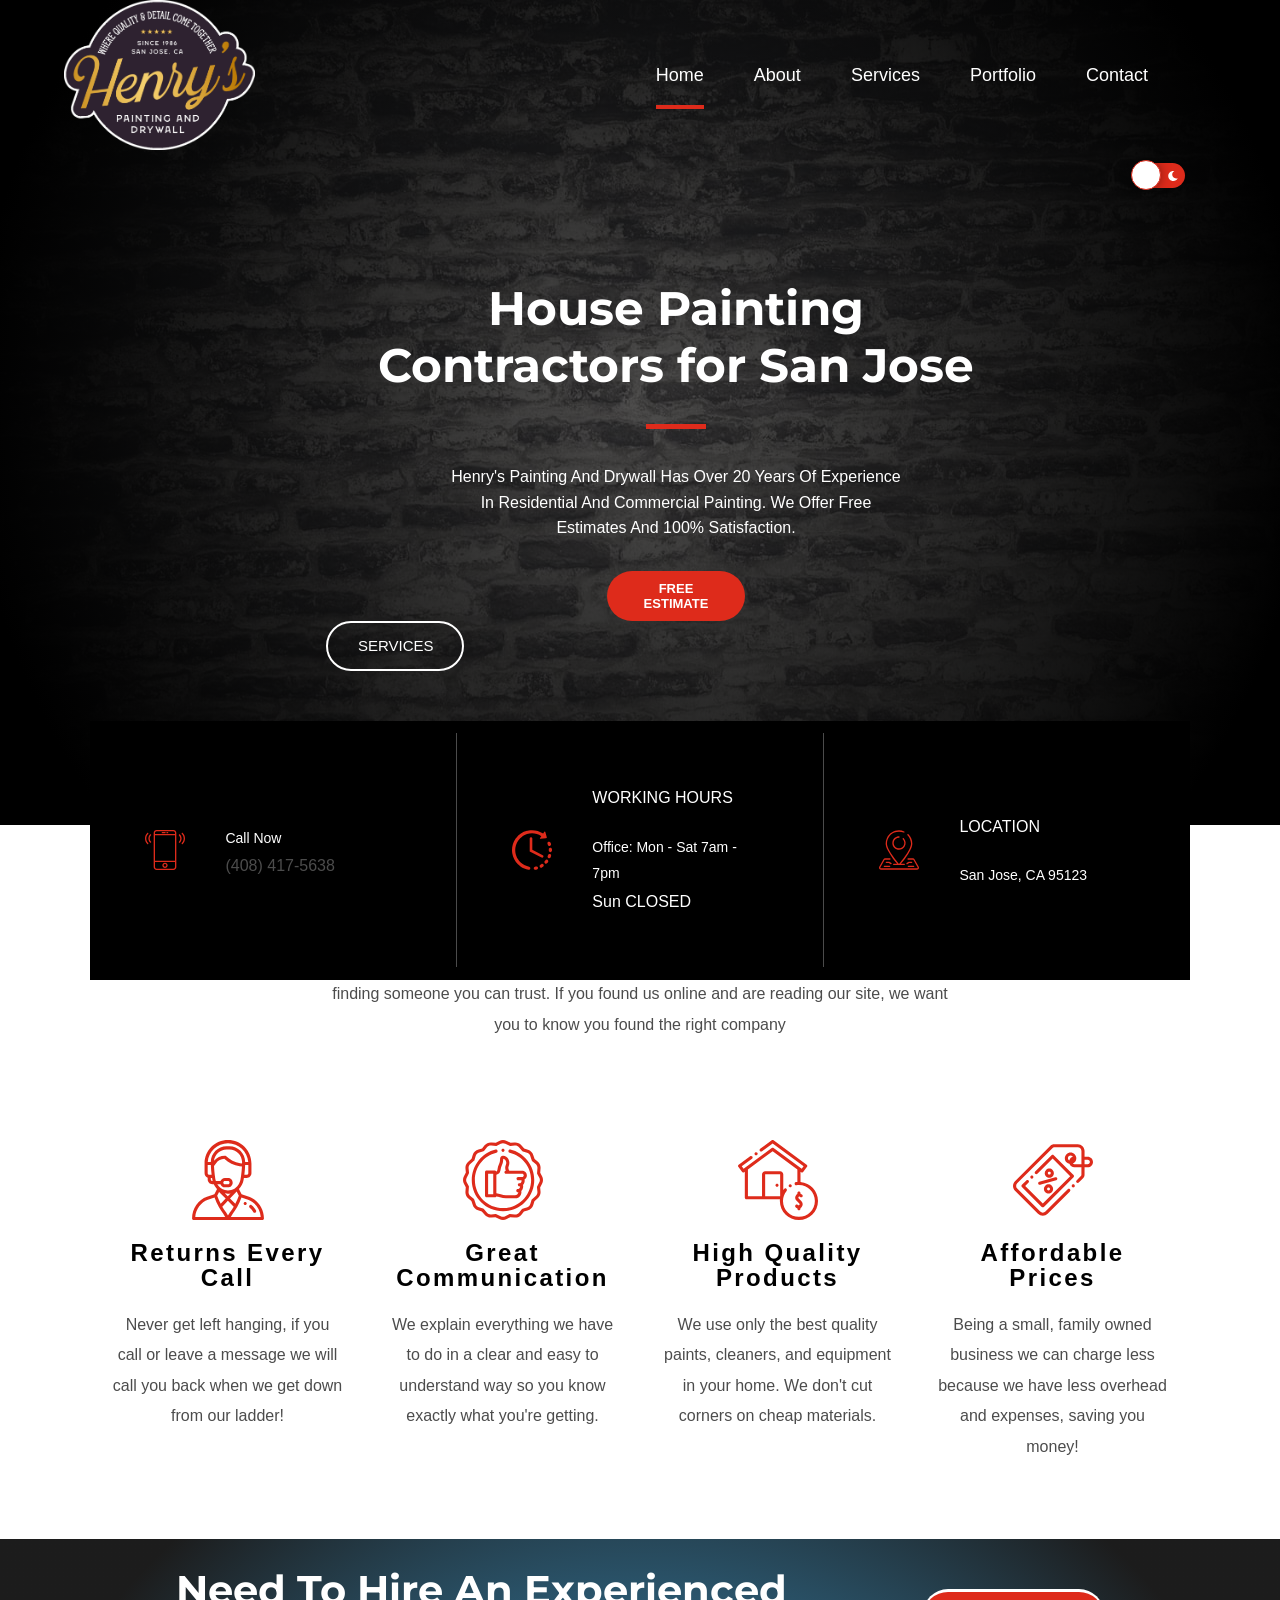
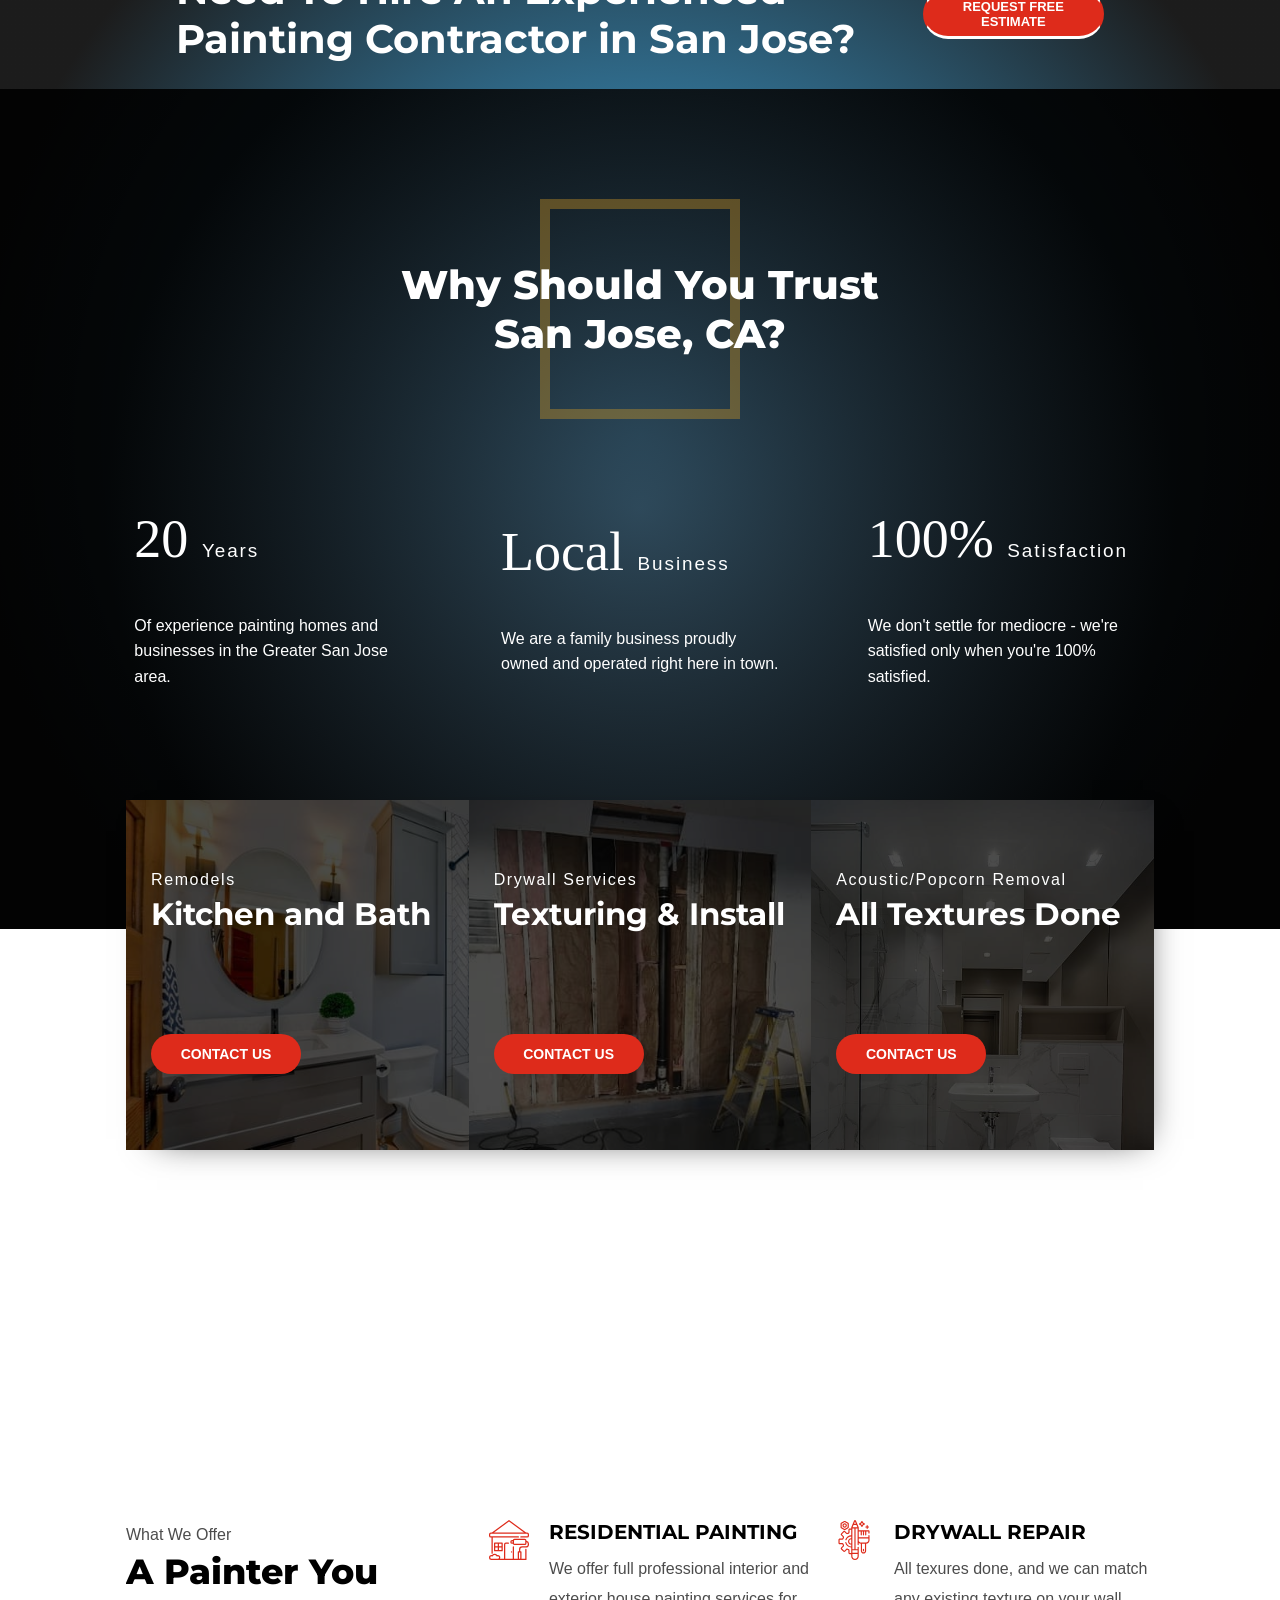
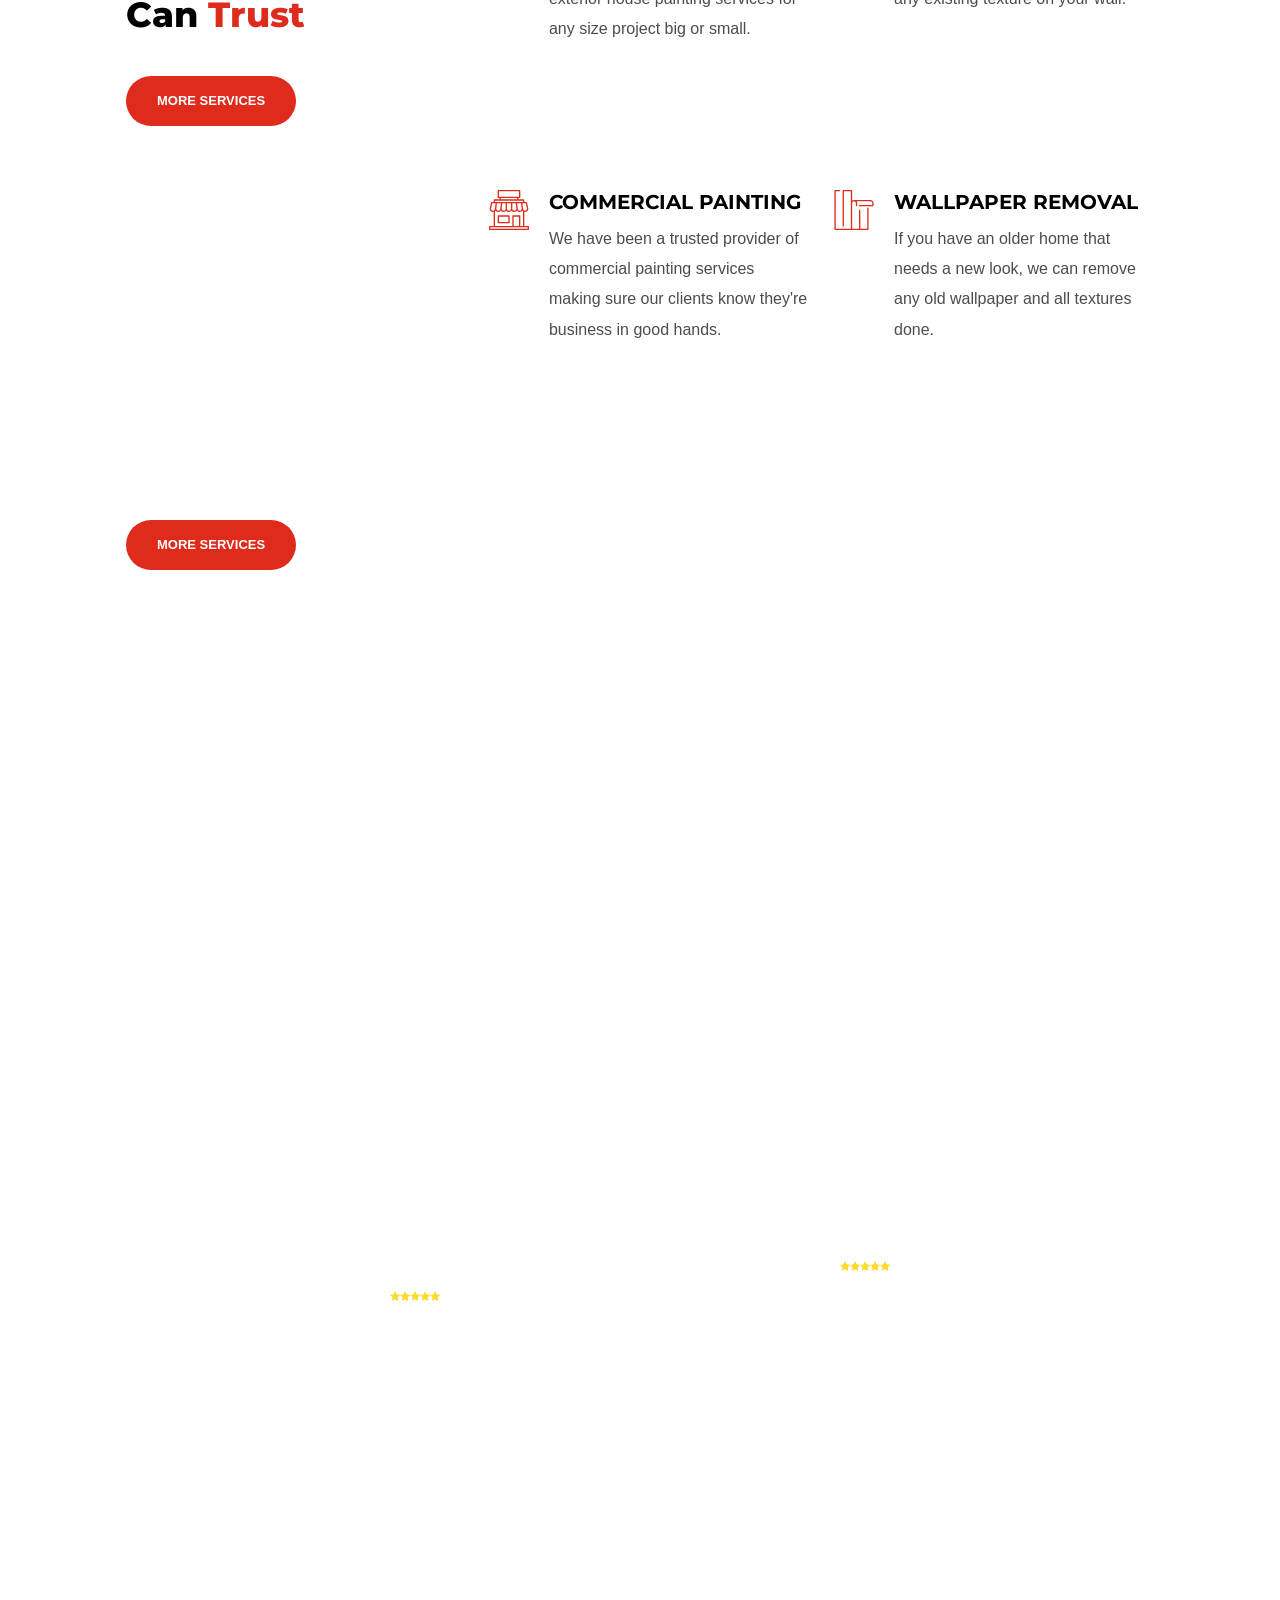
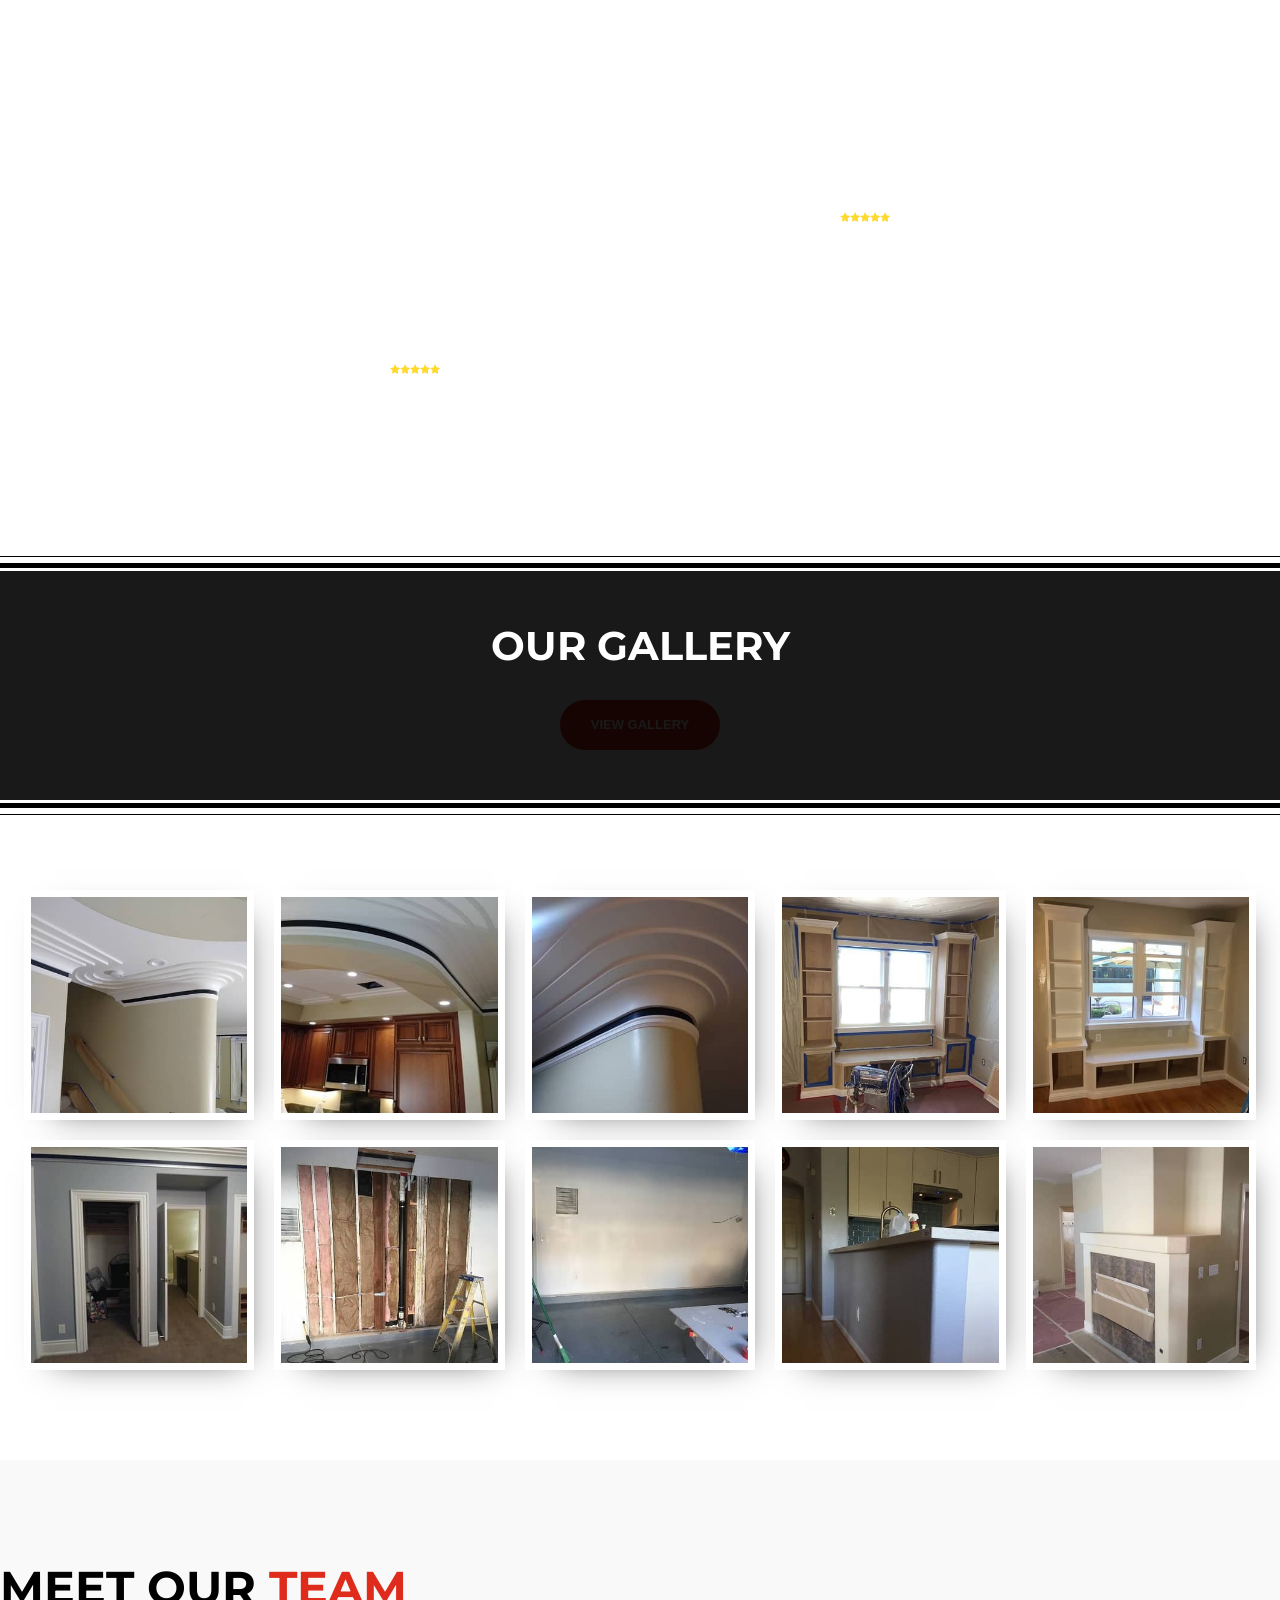
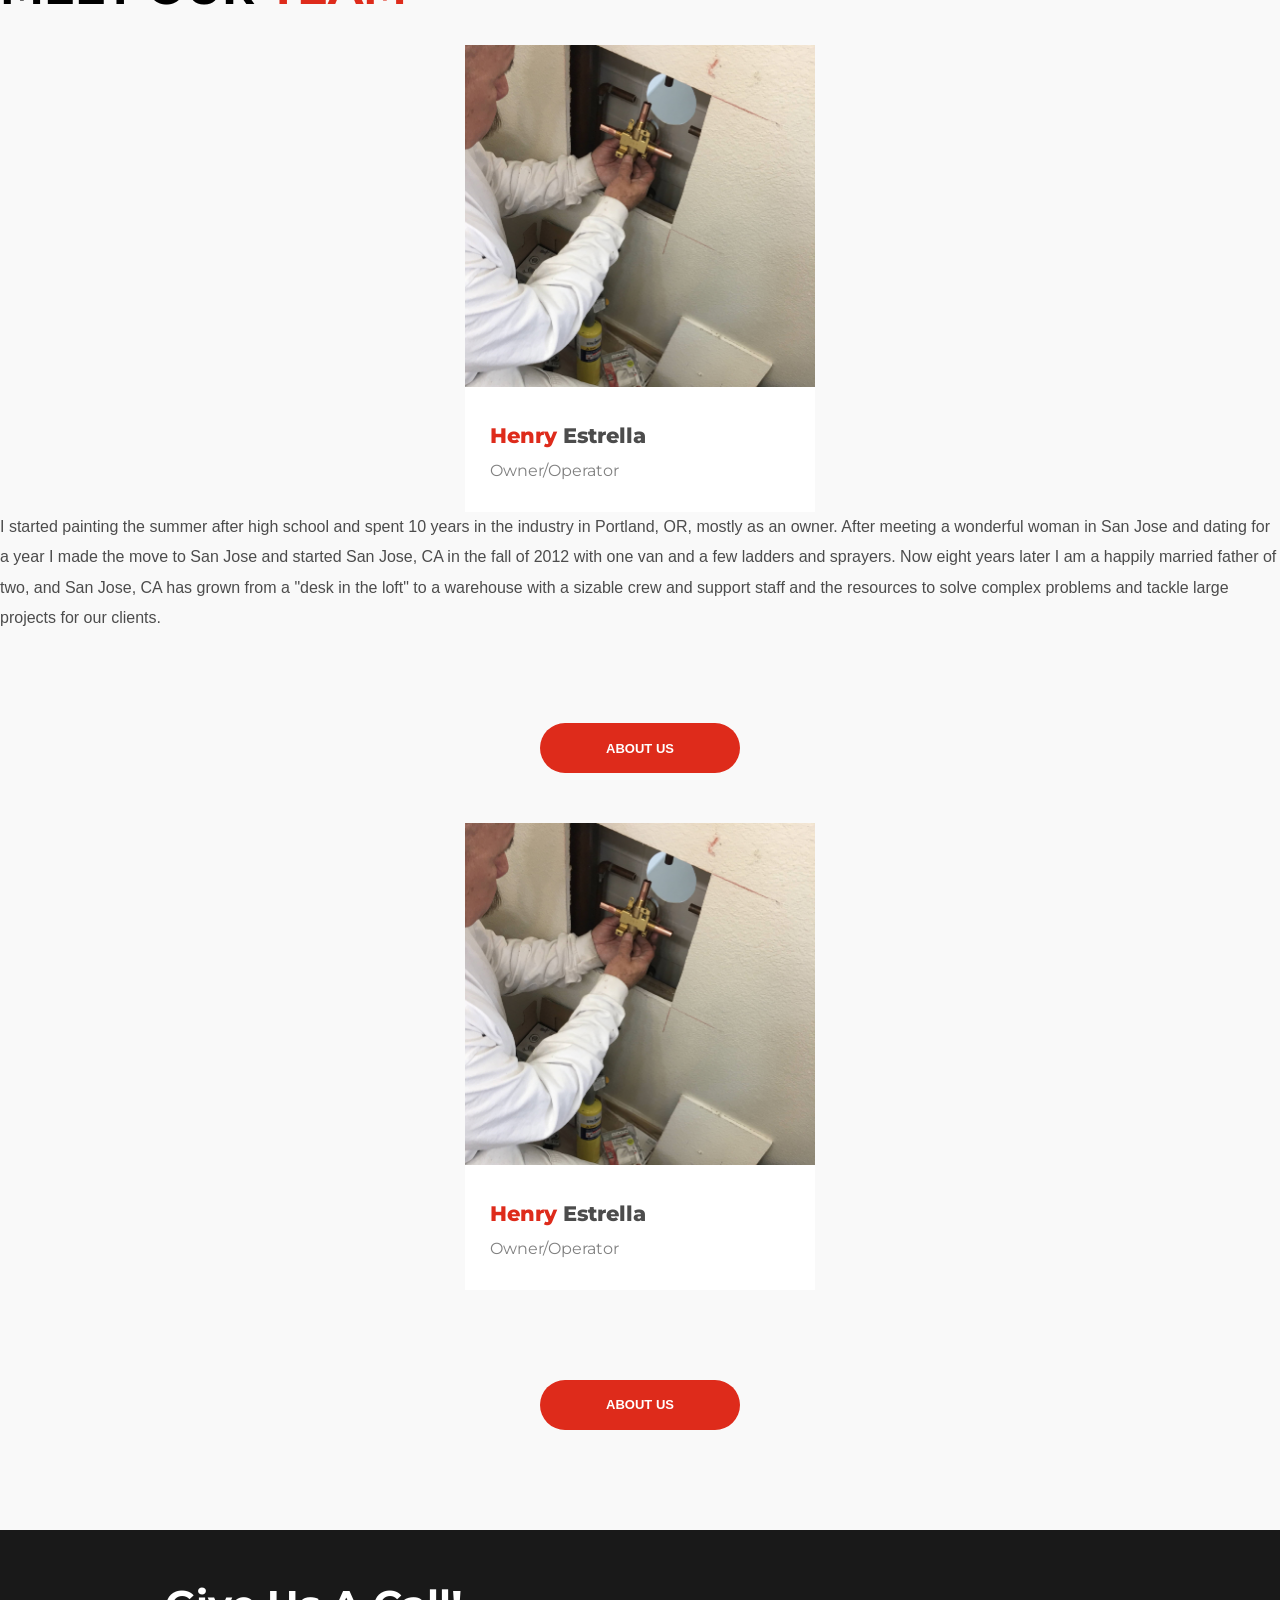
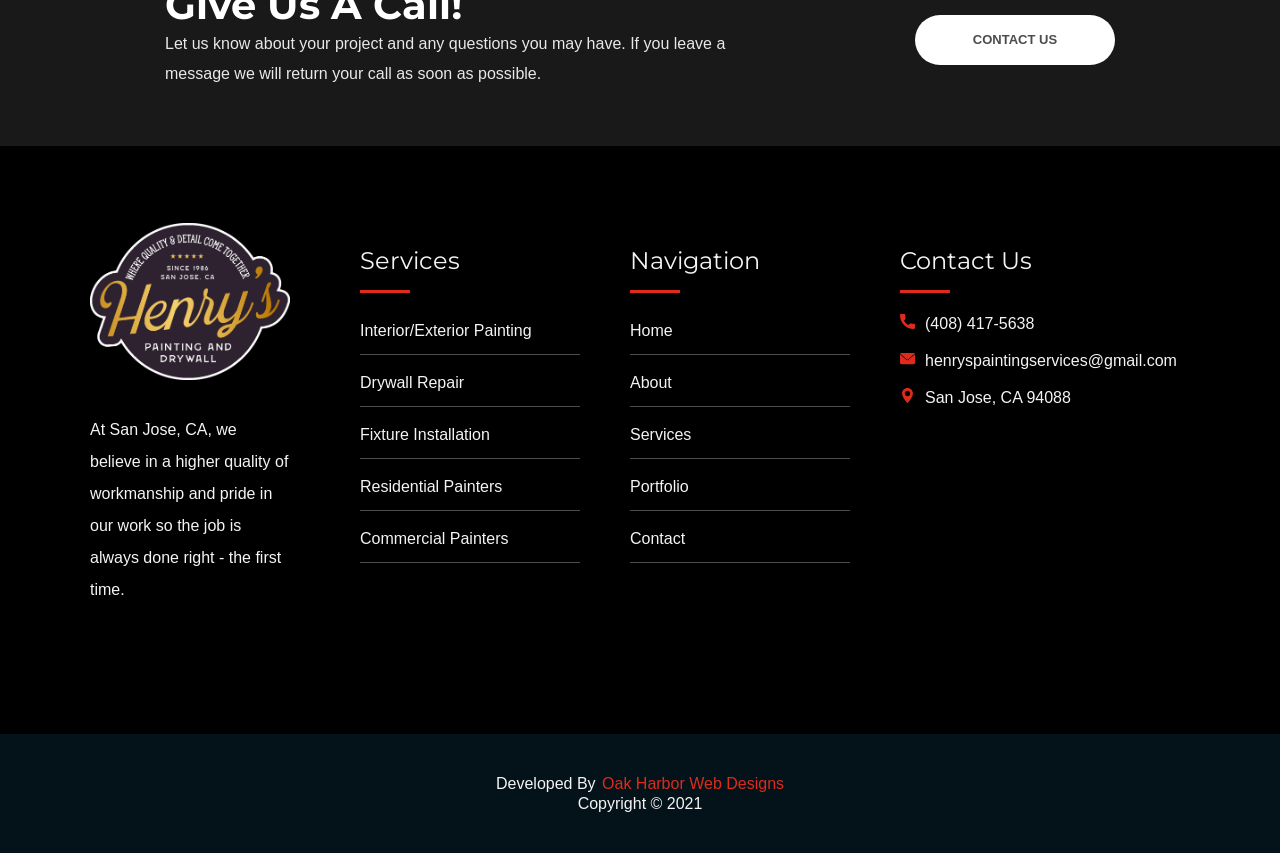
==== commit 0c8eabb9: "edits" ====
--- a/index.html
+++ b/index.html
@@ -340,13 +340,13 @@
                 </div>
                 <div class="card">
                     <p>Drywall Services</p>
-                    <h2>Texturing & install</h2>
+                    <h2>Texturing & Install</h2>
                     <button class="button-solid dark-button" onclick="location.href='html/contact.html#contact'" type="button">
                         CONTACT US</button>
                 </div>
                 <div class="card">
-                    <p>Install Fixtures</p>
-                    <h2>Sinks, Tubs, & Toilets</h2>
+                    <p>Acoustic/Popcorn Removal</p>
+                    <h2>All Textures Done</h2>
                     <button class="button-solid dark-button" onclick="location.href='html/contact.html#contact'" type="button">
                         CONTACT US</button>
                 </div>
@@ -397,7 +397,7 @@
                         </div>
                         <div class="text-group">
                             <h3  >Drywall Repair</h3>
-                            <p  >When we have to open up your wall to access the pipes, we can also repair those holes. We're two contractors in one!
+                            <p  >All texures done, and we can match any existing texture on your wall.
                             </p>
                         </div>
                     </div>
@@ -464,7 +464,7 @@
                         </div>
                         <div class="text-group">
                             <h3  >Wallpaper Removal</h3>
-                            <p  >If you have an older home that needs a new look, we can remove any old wallpaper, no matter how long it's been there!</p>
+                            <p  >If you have an older home that needs a new look, we can remove any old wallpaper and all textures done.</p>
                         </div>
                     </div>
                 </div>
--- a/css/core-styles.css
+++ b/css/core-styles.css
@@ -1,38 +1,21 @@
-
-
 /*-- -------------------------- -->
 <---         CORE STYLES        -->
 <--- -------------------------- -*/
 
-html {
-    scroll-behavior: smooth;
-}
-
-.desktop {
-    display: none;
-}
-
-.skip {
-    position: absolute;
-    top: 0;
-    left: 0;
-    z-index: -1000;
-    opacity: 0;
-}
-
 * {
 	-webkit-box-sizing: border-box;
 	        box-sizing: border-box;
 }
 
+@font-face {
+    font-display: swap;
+}
+
 :root {
-    --primary: #ce9627;
-    --dark: #0a3b5e;
-    --light: #ce9627;
-    --secondary: #1375BC;
-    --secondaryLight: #f7a5a7;
-    --secondaryDark: #760f12;
-}
+    --primary: #de2b1b;
+    --dark: #9c1a0e;
+}
+
 
 body, html {
 	margin: 0;
@@ -41,40 +24,35 @@
 }
 
 p {
-	line-height: 1.6em;
-}
-
-a:hover, button:hover {
-    cursor: pointer;
-}
-
-li {
-    line-height: 1.6em;
-}
-
-p, a, li, button {
-	font-family: 'Raleway', sans-serif;
-	color: #121212;
-    margin: 0;
+    font-size: 1em;
+	line-height: 1.9em;
+}
+
+a {
+    text-decoration: none;
+}
+
+p, a, li {
+	font-family: 'Roboto', sans-serif;
+	color: #4c4c4c;
+	margin: 0;
 }
 
 h1, h2, h3, h4, h5, h6 {
-    font-family: 'Vast Shadow', cursive;
-    text-transform: uppercase;
-    margin: 0;
-    font-weight: normal !important;
+	font-family: 'Montserrat', sans-serif;
+	margin: 0;
 }
 
 .container {
-	padding: 0 10px;
-	margin: auto;
+	padding: 0 36px;
+    margin: auto;
+    max-width: 1100px;
 }
 
 .mobile-wrapper {
-	background: transparent;
+	background: #fff;
+    border-bottom: 5px solid var(--primary);
     height: 100px;
-    position: absolute;
-    width: 100%;
 }
 
 /* hidden desktop elements */
@@ -87,128 +65,59 @@
 
 /* Buttons */
 .button-solid {
-    border-top: 3px solid #fff;
-    border-bottom: 3px solid #fff;
-    border-right: 0;
-    border-left: 0;
-    background: transparent;
+	background: var(--primary);
+	border-radius: 25px;
+	border: 1px solid transparent;
 	color: #fff;
 	width: auto;
-	height: 50px;
-	font-weight: bold;
+    height: 50px;
+	font-weight: 900;
 	margin: 10px 0;
 	padding: 0 30px;
-	font-size: 1.1em;
+	font-size: 0.8125em;
 	width: auto;
     -webkit-transition: .3s ease;
     -o-transition: .3s ease;
     transition: .3s ease;
-    font-family: 'Oswald', sans-serif;
-    font-weight: bold;
-    letter-spacing: .1em;
-    -webkit-box-sizing: content-box;
-            box-sizing: content-box;
-    position: relative;
-}
-.button-solid:before {
-    content: '';
-    position: absolute;
-    display: block;
-    height: 8px;
-    width: 8px;
-    border-radius: 50%;
+}
+
+.button-solid:hover {
+    color: var(--primary);
     background: #fff;
-    top: 50%;
-    -webkit-transform: translateY(-50%);
-        -ms-transform: translateY(-50%);
-            transform: translateY(-50%);
-    left: 0;
-}
-
-.button-solid:after {
-    content: '';
-    position: absolute;
-    display: block;
-    height: 8px;
-    width: 8px;
-    border-radius: 50%;
-    background: #fff;
-    top: 50%;
-    -webkit-transform: translateY(-50%);
-        -ms-transform: translateY(-50%);
-            transform: translateY(-50%);
-    right: 0;
-}
-
-.button-solid:hover {
-    color: #000;
-    background: #fff;
+	border: 1px solid var(--primary);
 	cursor: pointer;
 }
 
-.button-white {
-    border-top: 3px solid #000;
-    border-bottom: 3px solid #000;
-    border-right: 0;
-    border-left: 0;
+.button-transparent {
+    display: inline-block;
     background: transparent;
-	color: #000;
-	width: auto;
-	height: 50px;
-	font-weight: bold;
-	margin: 10px 0;
-	padding: 0 30px;
-	font-size: 1.1em;
-	width: auto;
+    border-style: solid;
+    border-width: 2px;
+    border-color: #fff;
+    font-size: 0.9375em;
+    margin: 10px 0;
+    padding: 6px 30px;
+    color: #FFFFFF;
+    text-decoration: none;
+    -webkit-animation-delay: 0.6s;
+            animation-delay: 0.6s;
+    border-radius: 25px;
+    white-space: nowrap;
+    float: left;
+    height: 50px;
     -webkit-transition: .3s ease;
     -o-transition: .3s ease;
     transition: .3s ease;
-    font-family: 'Oswald', sans-serif;
-    letter-spacing: .1em;
-    -webkit-box-sizing: content-box;
-            box-sizing: content-box;
-    position: relative;
-}
-
-.button-white:hover {
-    background: #000;
-    color: #fff;
-}
-
-.button-white:before {
-    content: '';
-    position: absolute;
-    display: block;
-    height: 8px;
-    width: 8px;
-    border-radius: 50%;
-    background: #000;
-    top: 50%;
-    -webkit-transform: translateY(-50%);
-        -ms-transform: translateY(-50%);
-            transform: translateY(-50%);
-    left: 0;
-}
-
-.button-white:after {
-    content: '';
-    position: absolute;
-    display: block;
-    height: 8px;
-    width: 8px;
-    border-radius: 50%;
-    background: #000;
-    top: 50%;
-    -webkit-transform: translateY(-50%);
-        -ms-transform: translateY(-50%);
-            transform: translateY(-50%);
-    right: 0;
 }
 
 .button-transparent:hover {
     color: #fff;
     background: var(--primary);
     border: none;
+}
+
+button:hover {
+    cursor: pointer;
 }
 
 .hamburger {
@@ -245,7 +154,7 @@
     cursor: pointer;
 }
 .hamburger.is-active .hamburger-inner, .hamburger.is-active .hamburger-inner::before, .hamburger.is-active .hamburger-inner::after {
-    background-color: #fff;
+    background-color: #000;
 }
 .hamburger-box {
     width: 30px;
@@ -262,7 +171,7 @@
 .hamburger-inner, .hamburger-inner::before, .hamburger-inner::after {
     width: 30px;
     height: 3px;
-    background-color: #fff;
+    background: #000;
     border-radius: 4px;
     position: absolute;
     -webkit-transition-property: -webkit-transform;
@@ -352,6 +261,7 @@
 <--- -------------------------- -*/
 
 
+
 /* Hidden Elements */
 .navbar-menu img,
 .call-us,
@@ -359,9 +269,32 @@
 	display: none;
 }
 
+.main-skip {
+    position: absolute;
+    top: 0;
+    left: 0;
+    z-index: -10;
+}
+
+.nav-comb {
+    display: block !important;
+    position: absolute;
+    width: 530px;
+    -webkit-transform: rotate(120deg);
+        -ms-transform: rotate(120deg);
+            transform: rotate(120deg);
+    right: -280px;
+    top: 350px;
+    opacity: .4;
+}
+
 /* Top Mobile Navigation */
 .mobile-wrapper {
-	height: 70px;
+    height: 90px;
+    -webkit-transition: .3s ease;
+    -o-transition: .3s ease;
+    transition: .3s ease;
+    overflow: visible;
 }
 
 .mobile-nav {
@@ -375,26 +308,26 @@
 	-webkit-box-pack: center;
 	    -ms-flex-pack: center;
 	        justify-content: center;
-	height: 100%;
+    height: 100%;
+    overflow: visible;
 }
 
 .hamburger {
 	position: absolute;
-    right: 10px;
-    z-index: 1000;
+    right: 2em;
+    top: 33px;
 }
 
 /* Navigation Links */
 
 .mobile-wrapper img {
-    height: 120px;
-    z-index: 10;
-    margin-top: 70px;
+    height: 115px;
+    margin-top: 40px;
+    z-index: 99999;
 }
 
 .navbar-menu {
-    overflow: hidden;
-	background: #010101;
+	background: #f5f5f5;
 	width: 0;
 	position: absolute;
 	right: 0;
@@ -402,12 +335,16 @@
 	-webkit-transition: .3s ease-in-out;
 	-o-transition: .3s ease-in-out;
 	transition: .3s ease-in-out;
-    z-index: 10;
-    max-width: 1600px;
+    z-index: 11100;
+    max-width: 1700px;
+    margin-left: auto !important;
+    margin-right: auto !important;
+    overflow: visible;
 }
 
 .side-nav {
-    margin-top: 80px;
+    overflow: visible;
+    position: relative;
 	padding: 40px 0;
 	position: absolute;
 	right: 2em;
@@ -430,7 +367,6 @@
 }
 
 .side-nav a {
-    color: #fff;
 	text-decoration: none;
 	padding: 5px 10px 5px 10px;
 	-webkit-transition: .3s ease-in-out;
@@ -440,27 +376,31 @@
 	     -o-transition-delay: .2s;
 	        transition-delay: .2s;
 	opacity: 0;
-    visibility: hidden;
-    font-family: 'Oswald', sans-serif;
-    letter-spacing: .1em;
+	visibility: hidden;
+}
+
+.paintworx-x {
+    display: block !important;
+    position: absolute;
+    width: 530px;
+    -webkit-transform: rotate(120deg);
+        -ms-transform: rotate(120deg);
+            transform: rotate(120deg);
+    right: -280px;
+    top: 350px;
 }
 
 .active-menu {
-    position: relative;
-    color: var(--primary) !important;
-}
-
-.active-menu:before {
-    content: '';
-    position: absolute;
-    display: block;
-    left: -30px;
-    height: 25px;
-    width: 25px;
-    background: url("/images/golden-gear.svg");
-    background-size: contain;
-    background-repeat: no-repeat;
-    background-position: center;
+	border-right: 4px solid var(--primary);
+	color: var(--primary);
+}
+
+@media screen and (max-width: 330px) {
+
+    .mobile-wrapper img {
+        height: 40px;
+    }
+
 }
 
 /*-- -------------------------- -->
@@ -544,22 +484,11 @@
 <--- -------------------------- -*/
 
 #contact-strip {
+    background:url("/images/house-mobile.jpg");
     background-repeat: no-repeat;
     background-size: cover;
     padding: 50px 36px;
     position: relative;
-}
-
-#contact-strip:after {
-    content: '';
-    position: absolute;
-    display: block;
-    top: -15px;
-    width: 100%;
-    height: 6px;
-    left: 0;
-    border-top: 1px solid #000;
-    border-bottom: 5px solid #000;
 }
 
 #contact-strip:before {
@@ -569,8 +498,8 @@
     width: 100%;
     top: 0;
     left: 0;
-    background: #000;
-    opacity: 1;
+    background: #9c1a0e;
+    opacity: .9;
 }
 
 .contact-group {
@@ -592,16 +521,17 @@
 }
 
 .contact-group h2 {
-    color: #fff;
-    font-size: 1.500em;
+    color: #fff !important;
+    font-size: 1.875em;
     margin-bottom: 20px;
     text-align: center;
 }
 
-.contact-group p {
+.top p {
     color: #fff;
     text-align: center;
-    margin-bottom: 15px;
+    margin-bottom: 10px;
+    opacity: .9;
 }
 
 .contact-button {
@@ -610,19 +540,33 @@
     width: 200px;
 }
 
+.contact-button:hover {
+    border: none;
+}
+
 /* Tablets */
-@media screen and (min-width: 500px) and (max-width: 1023px) {
+@media screen and (min-width: 500px) and (max-width: 1024px) {
 
 	.mobile-nav-container {
 		max-width: 100% !important;
     }
+
+    .nav-li {
+        margin-bottom: 30px !important;
+    }
+
+    .nav-li a {
+        font-size: 1.25em;
+    }
     
-    .mobile-wrapper img {
-        height: 200px;
-        width: auto;
-        -webkit-transform: translateY(50px);
-            -ms-transform: translateY(50px);
-                transform: translateY(50px);
+    .nav-comb {
+        width: 1000px;
+        right: -500px;
+        top: 570px;
+    }
+
+    .paintworx-x {
+        top: 470px;
     }
 	
 	/*-- -------------------------- -->
@@ -648,51 +592,45 @@
     .about-button {
         margin-right: 30px;
 	}
-
-    /*-- -------------------------- -->
+	
+	/*-- -------------------------- -->
     <---           CONTACT          -->
     <--- -------------------------- -*/
-
-    #contact-strip {
-        background-attachment: fixed;
-    }
 
     .contact-group {
         display: -webkit-box;
         display: -ms-flexbox;
         display: flex;
-        flex-direction: column;
+        -webkit-box-orient: horizontal;
+        -webkit-box-direction: normal;
+            -ms-flex-direction: row;
+                flex-direction: row;
         -webkit-box-pack: justify;
             -ms-flex-pack: justify;
                 justify-content: space-between;
-        width: 100%;
+        width: 600px;
         margin: auto;
     }
 
     .contact-group h2 {
         margin: 0;
-    }
-
-    .contact-group p {
-        width: 420px;
-        margin: 30px;
+        text-align: left;
+        color: #000;
+    }
+
+    .top p {
+        text-align: left;
+        width: 300px;
     }
 }
 
 /* Desktop */
-@media screen and (min-width: 1024px) {
-
-    .desktop {
-        display: block;
-    }
-
-    .mobile {
-        display: none;
-    }
+@media screen and (min-width: 1025px) {
 
 	/* Hidden Elements */
-	.mobile-wrapper {
-		display: none;
+    .mobile-wrapper,
+    .nav-comb {
+		display: none !important;
 	}
 
 	/* Un-Hidden Elements */
@@ -703,11 +641,7 @@
 
 	.quote-nav-button {
         display: block;
-        color: #f5f3f3;
-    }
-    
-    .quote-nav-button:hover {
-        opacity: .7;
+        border: 1px solid var(--primary);
     }
 
 	.container {
@@ -719,11 +653,16 @@
 		margin: 0 !important;
 		position: absolute;
 		left: 2em;
-        height: auto;
-        width: 250px;
-	}
-
-	/*navbar */
+        height: 150px;
+        width: auto;
+	}
+
+    /*navbar */
+    
+    header {
+        max-width: 1100px !important;
+    }
+
 	nav {
 		width: 100%;
 		position: absolute;
@@ -733,7 +672,7 @@
 		-webkit-box-pack: center;
 		    -ms-flex-pack: center;
 		        justify-content: center;
-		height: 100px;
+        height: 100px;
 	}
 
 	.navbar-menu {
@@ -752,6 +691,7 @@
 		left: 0;
 		background: transparent;
         margin-top: 25px;
+        border-radius: 5px;
         overflow: visible;
 	}
 
@@ -760,14 +700,14 @@
 		width: 100%;
 		height: 100%;
 		background: transparent;
-		opacity: 1;
 		position: absolute;
 		z-index: -1;
-		border-radius: 5px;
+        border-radius: 50px;
+        opacity: 0;
+        display: none;
 	}
 
 	#on-top {
-        margin-right: 30px;
 		display: -webkit-box;
 		display: -ms-flexbox;
 		display: flex;
@@ -793,7 +733,8 @@
 		    -ms-flex-pack: end;
 		        justify-content: flex-end;
         right: 0;
-        overflow: visible;
+        background: transparent;
+        border-radius: 5px;
 	}
 
 	.side-nav ul li {
@@ -822,8 +763,7 @@
 
 	.side-nav a {
 		padding: 20px 0;
-        color: #fff;
-        font-weight: bold;
+		color: #fff;
 		-webkit-transition: .2s ease;
 		-o-transition: .2s ease;
 		transition: .2s ease;
@@ -832,7 +772,6 @@
 
 	.side-nav ul li a:hover {
 		cursor: pointer;
-		color: var(--primary);
 		opacity: .8;
 		-webkit-transition: .2s ease;
 		-o-transition: .2s ease;
@@ -851,12 +790,8 @@
 		border-right: none;
 		border-bottom: 4px solid var(--primary);
     }
-
-    .active-menu:before {
-        display: none;
-    }
     
-    @media screen and (min-width: 1024px) and (max-width: 1456px) {
+    @media screen and (min-width: 1025px) and (max-width: 1456px) {
 
         .quote-nav-button {display: none;}
         .call-us {display: none;}
@@ -949,7 +884,12 @@
     <--- -------------------------- -*/
 
     #contact-strip {
+        background: url("/images/northwest.jpg");
         background-attachment: fixed;
+    }
+
+    #contact-strip:before {
+        top: -1px;
     }
 
     .contact-group {
@@ -963,7 +903,7 @@
         -webkit-box-pack: justify;
             -ms-flex-pack: justify;
                 justify-content: space-between;
-        width: 950px;
+        width: 1100px;
         margin: auto;
     }
 
@@ -972,9 +912,8 @@
         text-align: left;
     }
 
-    .contact-group p {
-        margin: 0;
-        width: 500px;
+    .top p {
+        width: 600px;
         text-align: left;
     }
 }
@@ -996,104 +935,96 @@
 /* mobile footer */
 
 footer {
-	background: url('/images/about-mobile.jpg');
-    background-repeat: no-repeat;
-    background-size: cover;
-    position: relative;
-    padding-top: 50px;
-    z-index: 1;
-}
-
-footer:before {
-    content: '';
-    position: absolute;
-    height: 100%;
-    width: 100%;
-    background: rgb(40,41,45);
-    background: -o-radial-gradient(circle, rgba(40,41,45,0.7595413165266106) 0%, rgba(0,0,0,1) 80%);
-    background: radial-gradient(circle, rgba(40,41,45,0.7595413165266106) 0%, rgba(0,0,0,1) 80%);
-    filter: progid:DXImageTransform.Microsoft.gradient(startColorstr="#28292d",endColorstr="#000000",GradientType=1);
-    top: -3px;
-    left: 0;
-    z-index: -1;
+	background: #000;
+	padding-top: 50px;
 }
 
 .footer-item {
 	margin-bottom: 50px;
 }
 
+.footer-item img {
+    margin-bottom: 30px;
+}
+
+.footer-item a {
+    color: #f5f3f3;
+    text-decoration: none;
+}
+
+.footer-item a:hover {
+    color: var(--primary);
+    cursor: pointer;
+}
+
 .item-content i {
 	margin-right: 15px;
-	color: var(--light);
-}
-
-footer img {
-    height: 120px;
-    width: auto;
-    margin-bottom: 30px;
-}
-
-footer .line {
-	background: var(--light);
+	color: var(--primary);
+}
+
+.line {
+	background: var(--primary);
 	width: 50px;
 	height: 3px;
-    margin: 15px auto 15px 0;
-    position: relative;
-    margin-left: 13px;
-}
-
-footer .line:before {
-    content: '';
-    position: absolute;
-    display: block;
-    height: 7px;
-    border-radius: 50%;
-    width: 7px;
-    background: var(--primary);
-    margin-right: 9px;
-    top: 50%;
-    transform: translateY(-50%);
-    left: -13px;
+	margin: 15px auto 15px 0;
 }
 
 footer h2, footer p {
-	color: #fff;
+	color: #f5f3f3;
 }
 
 footer h2 {
-	font-family: 'Vast Shadow', cursive;
-    font-weight: normal;
+	font-weight: normal;
 }
 
 footer p {
 	font-weight: normal;
-	line-height: 2em;
+    line-height: 2em;
+    margin-bottom: 5px;
 }
 
 .footer-call {
-	font-size: 1.389em
-    ;
+	font-size: 1.5625em;
 	font-weight: 700;
 	position: relative;
 }
 
-.footer-call i {
-	color: var(--light);
-	font-size: 1.500em;
+.item-content svg {
+    width: 15px;
+    height: auto;
 	margin-right: 10px;
 }
 
-.item-3 a {
-    color: #ffffff;
-    text-decoration: none;
-}
-
-.item-3 p {
-    margin-bottom: 0px;
+footer a svg {
+    width: 30px !important;
+    margin-top: 30px;
+    margin-right: 20px !important;
+}
+
+.social {
+    margin-top: 30px;
+    padding-right: 20px;
+    font-size: 1.7em;
+}
+
+.social-a:hover {
+    opacity: .8;
+    -webkit-transition: .3s ease;
+         -o-transition: .3s ease;
+            transition: .3s ease;
+}
+
+.bbb {
+    margin-top: 20px !important;
+}
+
+.footer-donate {
+    margin-top: 0px;
+    width: 200px;
 }
 
 .branding {
-	background: #000;
+	background: #041219;
 	padding-top: 40px;
 	padding-bottom: 40px;
 	text-align: center;
@@ -1105,43 +1036,27 @@
 
 .branding a {
 	text-decoration: none;
-	color: var(--light);
+	color: var(--primary);
 	margin-left: 2px;
 	cursor: pointer;
 }
 
 
 /* Tablets */
-@media screen and (min-width: 500px) and (max-width: 1023px) {
-
-    footer {
-        padding-top: 100px;
-    }
-
-    footer img {
-        width: auto;
-        height: 80px;
-    }
-
-    .item-content p {
+@media screen and (min-width: 500px) and (max-width: 1024px) {
+
+    .item-4 p {
         width: 300px;
     }
 
 }
 
 /* Desktop */
-@media screen and (min-width: 1024px) {
+@media screen and (min-width: 1025px) {
 
 	footer {
-        padding-top: 100px;
-        background-attachment: fixed !important;
-        background: url('/images/about-desktop.jpg');
-    }
-    
-    footer img {
-        height: 200px;
-        width: auto;
-    }
+		padding-top: 100px;
+	}
 
 	.footer-container {
 		display: -webkit-box;
@@ -1154,38 +1069,31 @@
 		-webkit-box-pack: justify;
 		    -ms-flex-pack: justify;
 		        justify-content: space-between;
-        padding: 0;
-        max-width: 1200px;
+		padding: 0;
 	}
 
 	.footer-item {
 		width: 200px;
-    }
-    
-    .item-1 {
-        width: 264px;
-    }
+	}
 
 	.item-4 {
-		width: 200px;
+        width: 200px;
+        -webkit-transform: translateY(-23px);
+            -ms-transform: translateY(-23px);
+                transform: translateY(-23px);
 	}
 
 	.item-2 p, .item-3 p {
 		border-bottom: 1px solid rgba(250, 250, 250, .3);
 		padding: 7px 0;
 		width: 220px;
-	}
-
-	.item-content span {
-		display: block;
-		margin-left: 32px;
-	}
+    }
+    
+    .item-1 {
+        width: 290px;
+    }
 
 	.branding {
-        margin-top: 50px;
-    }
-    
-    .brnd {
-        font-size: .8em;
-    }
+		margin-top: 50px;
+	}
 }
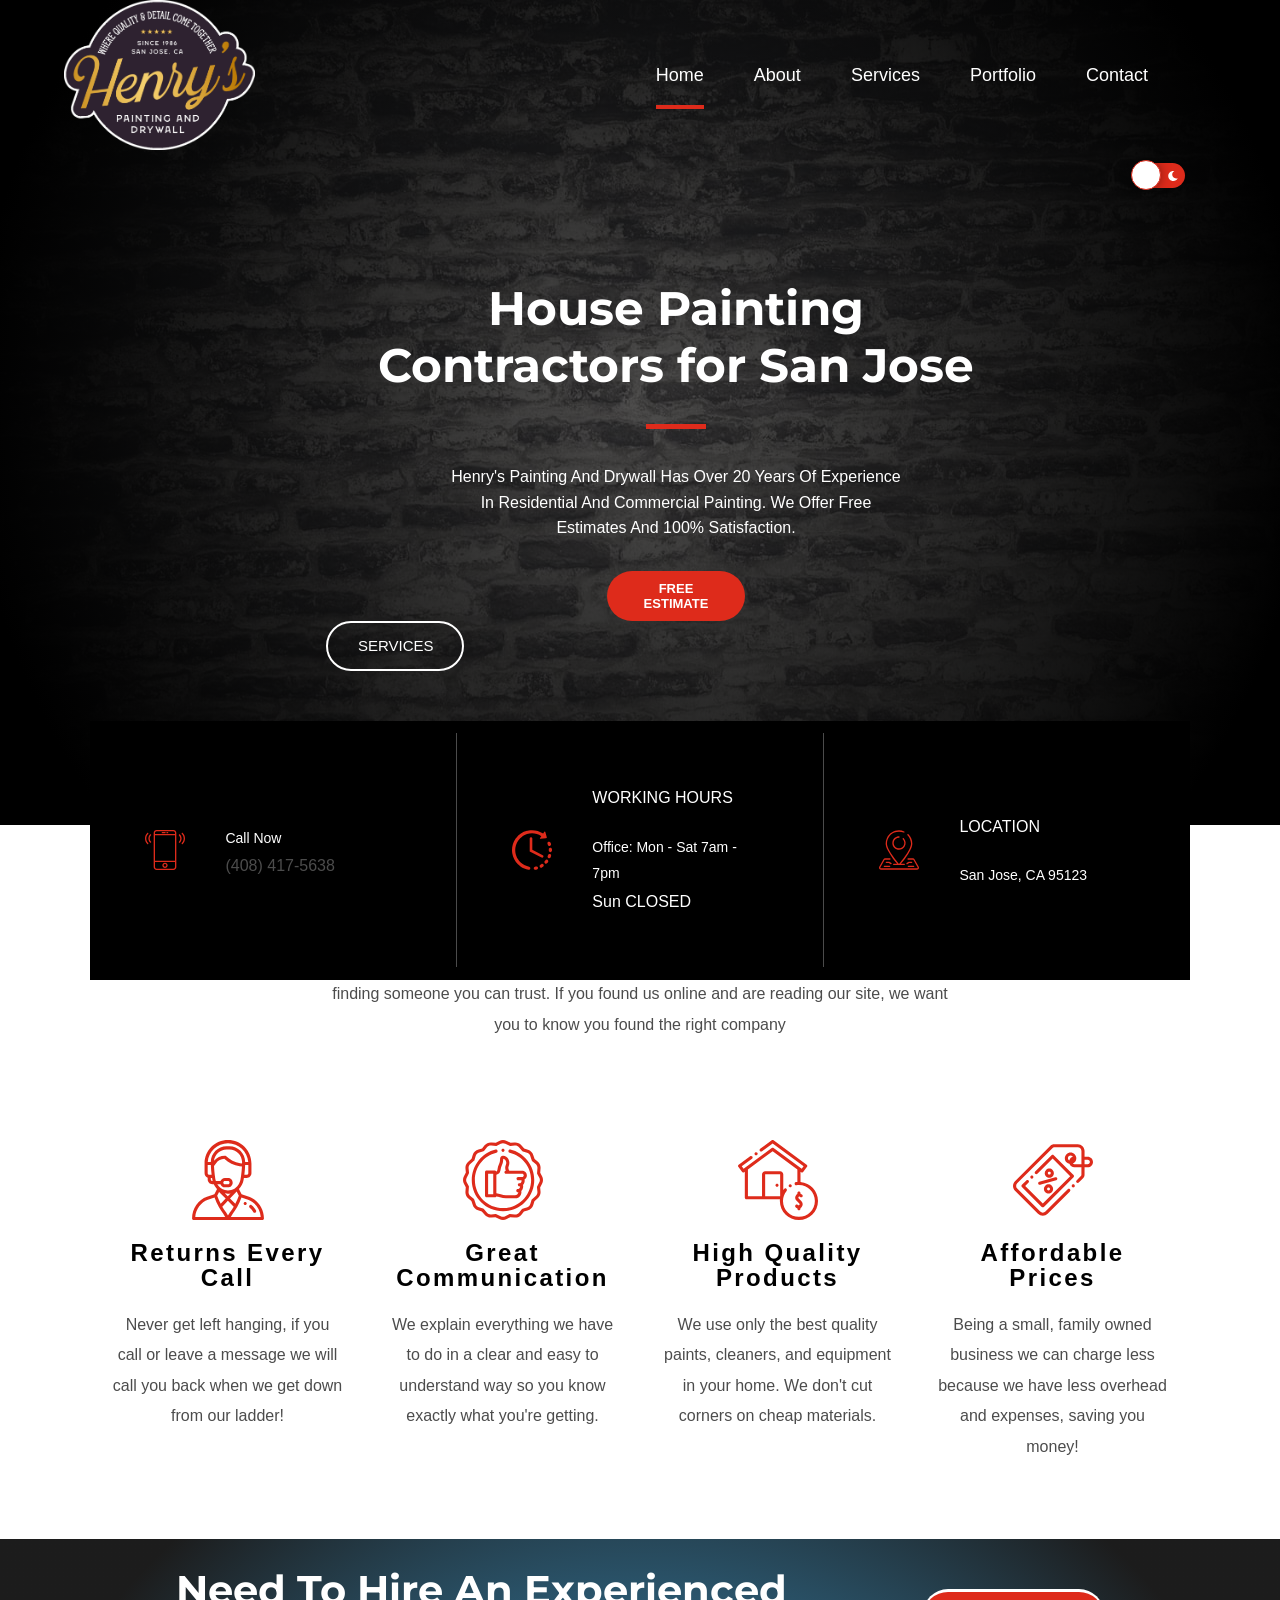
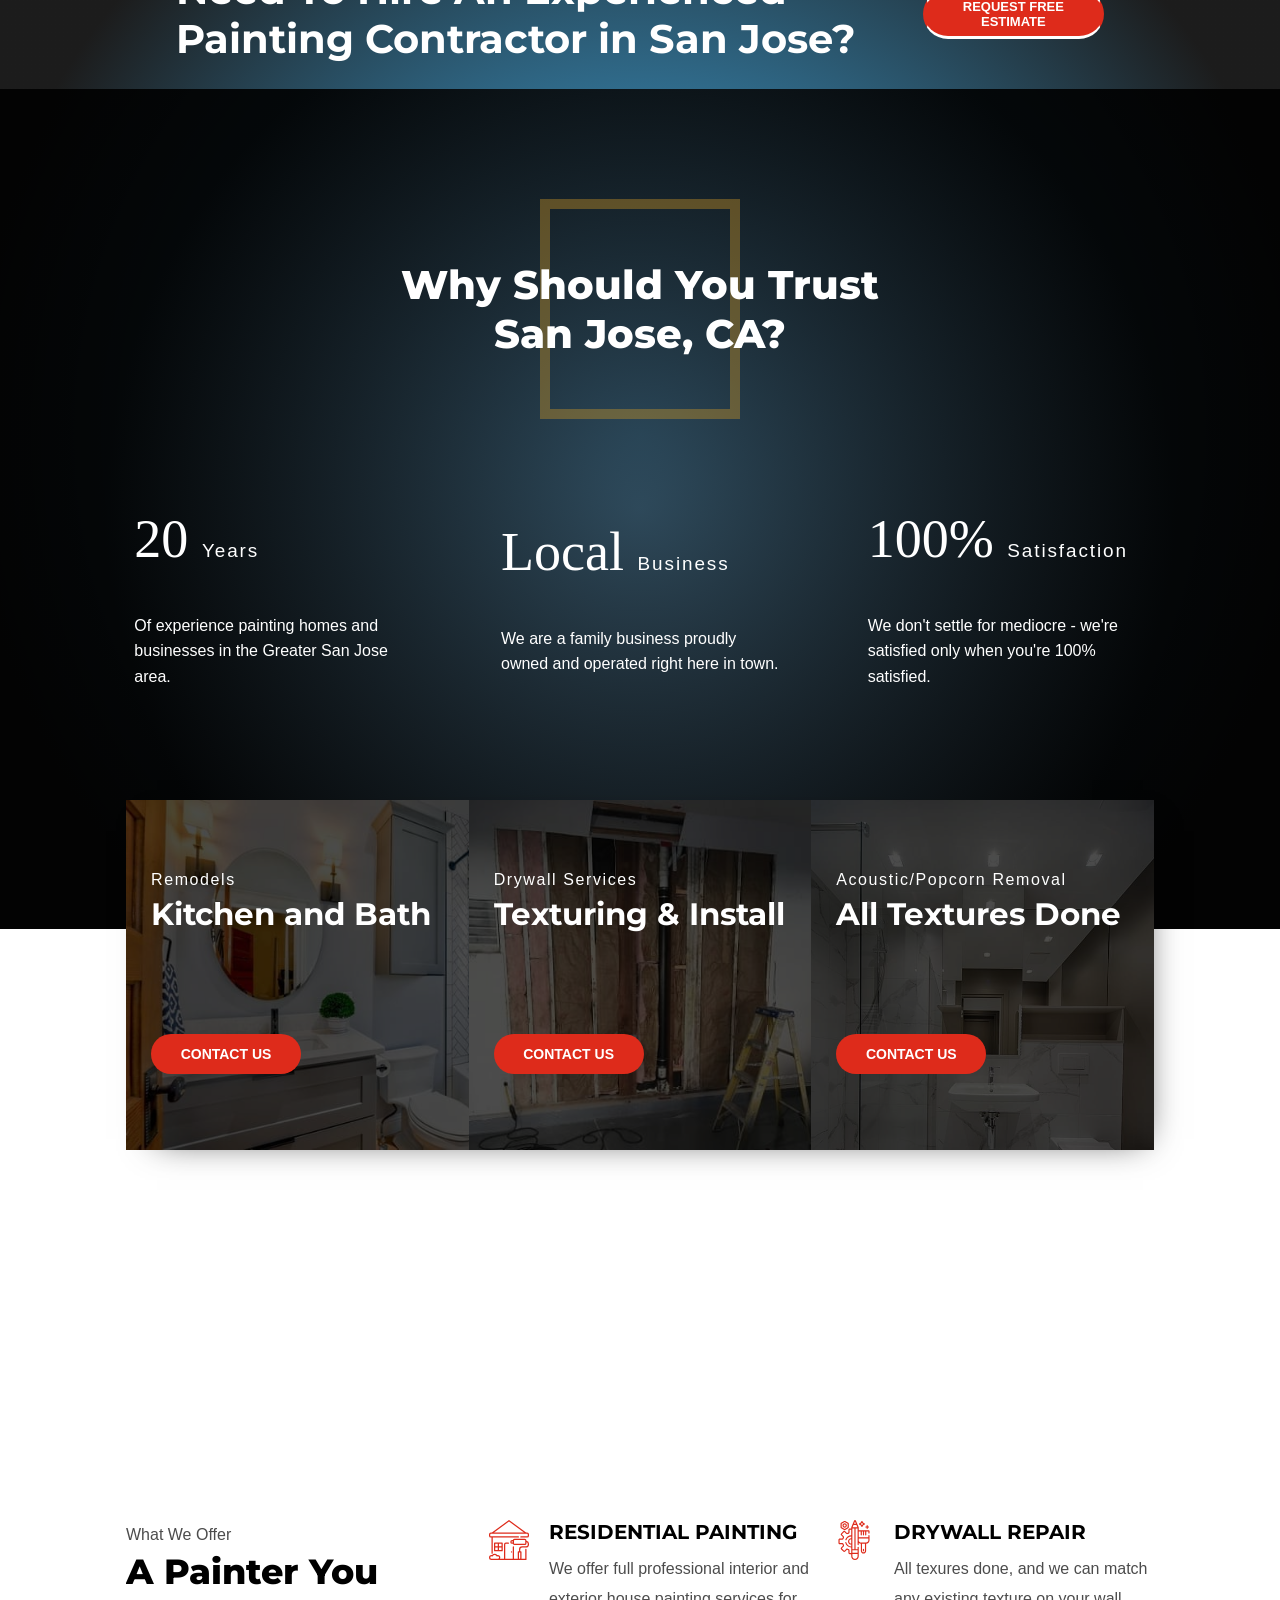
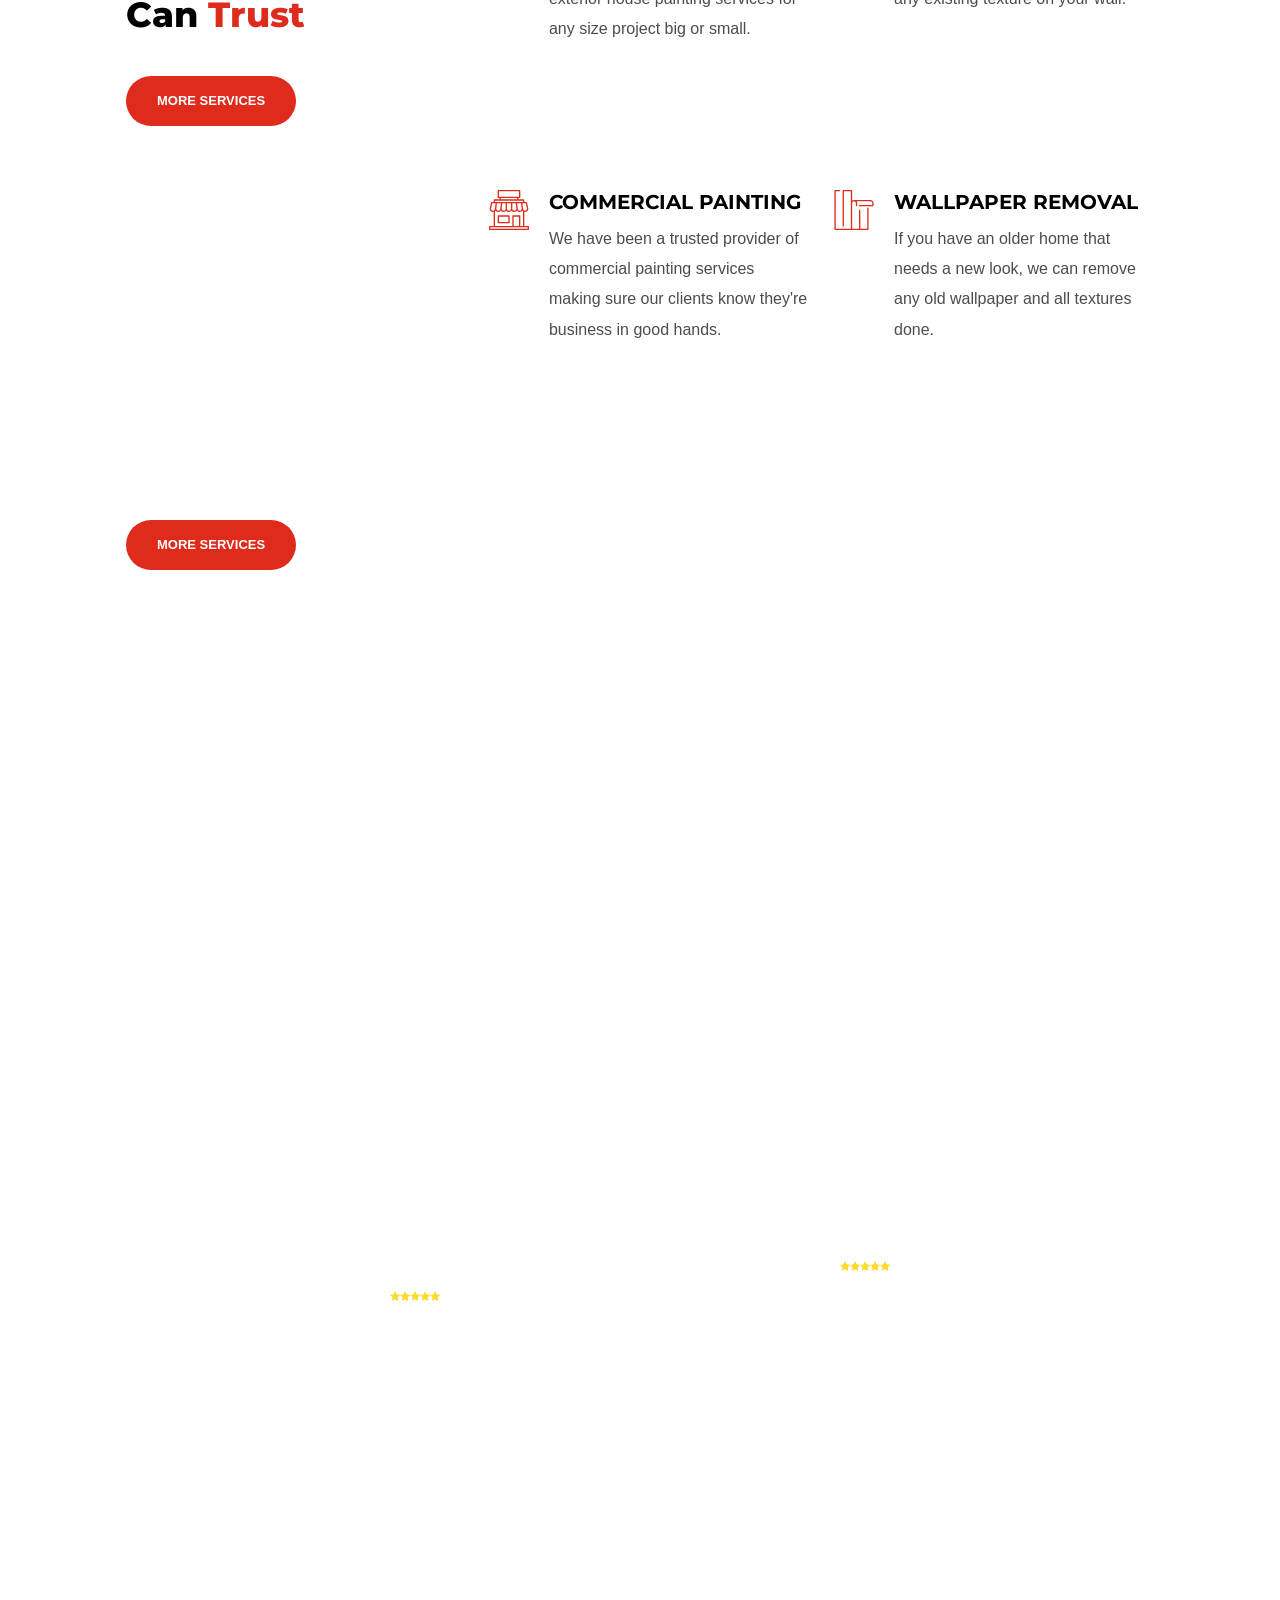
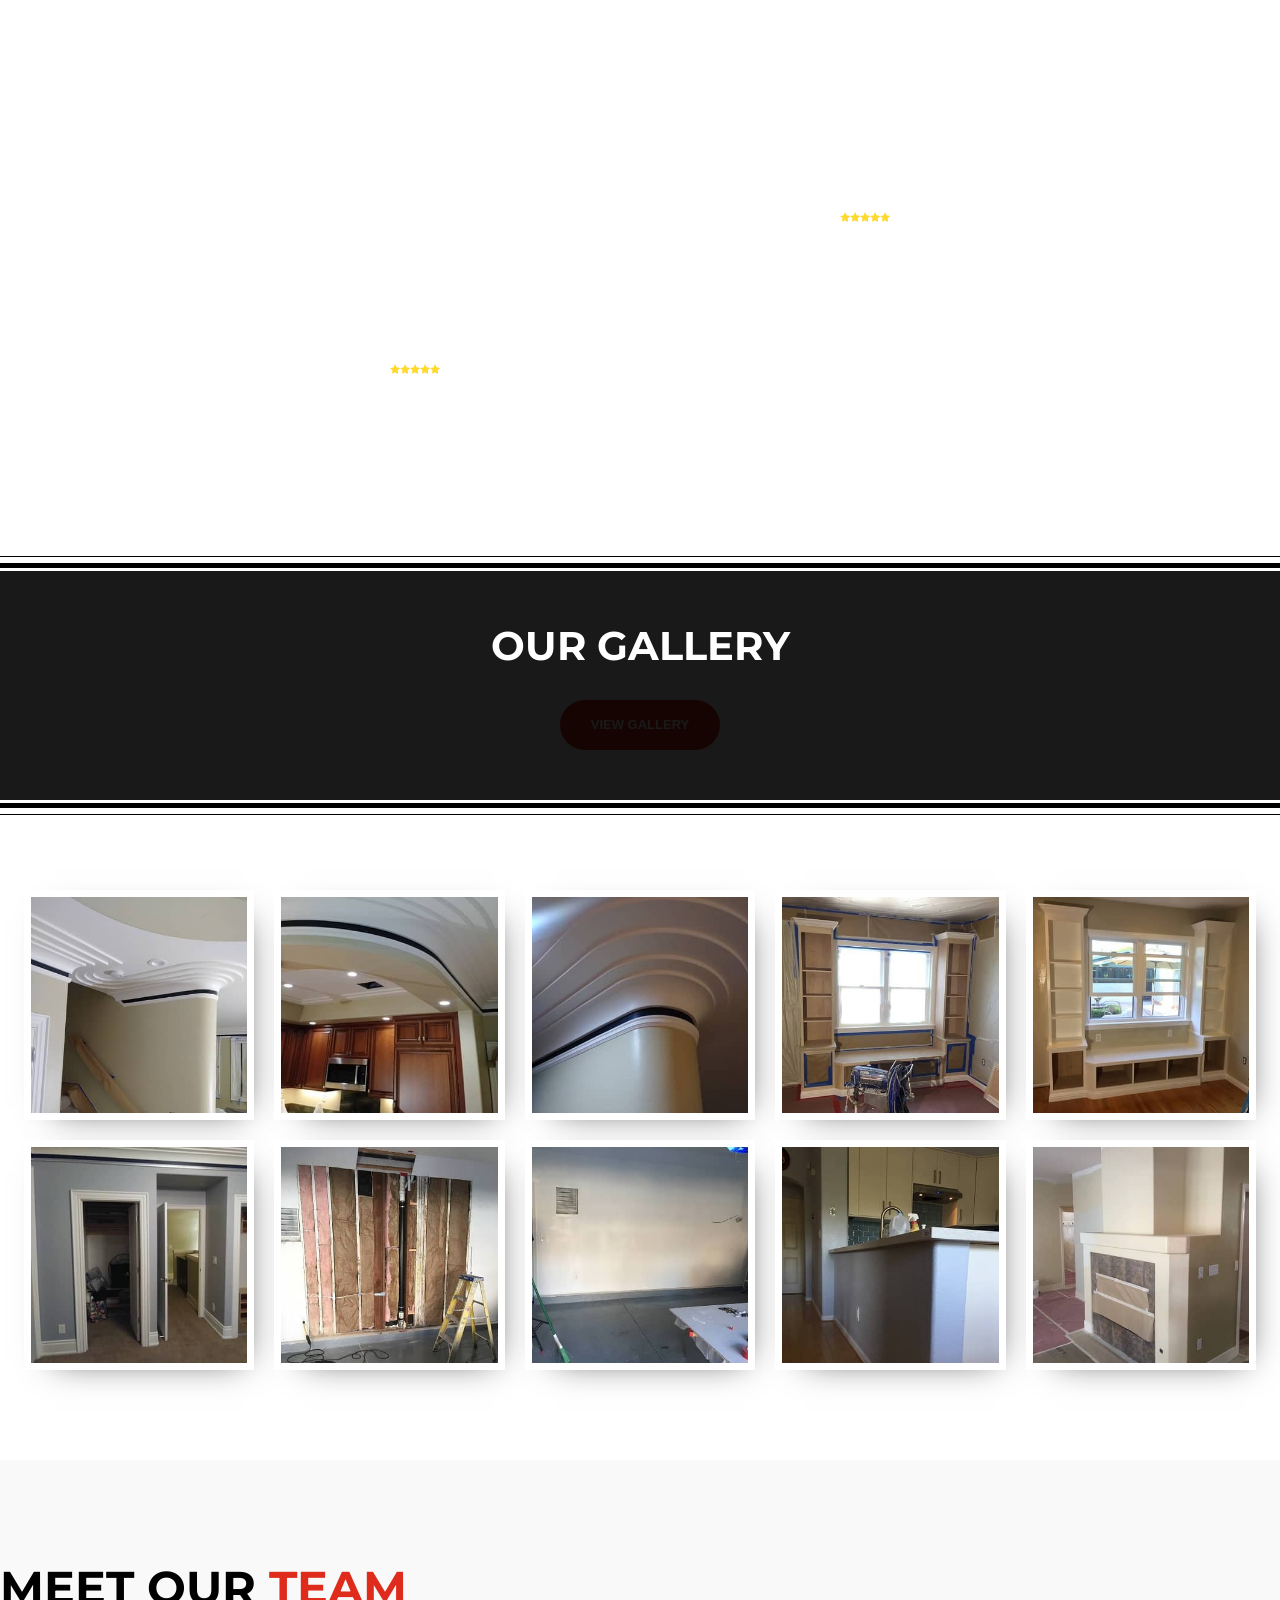
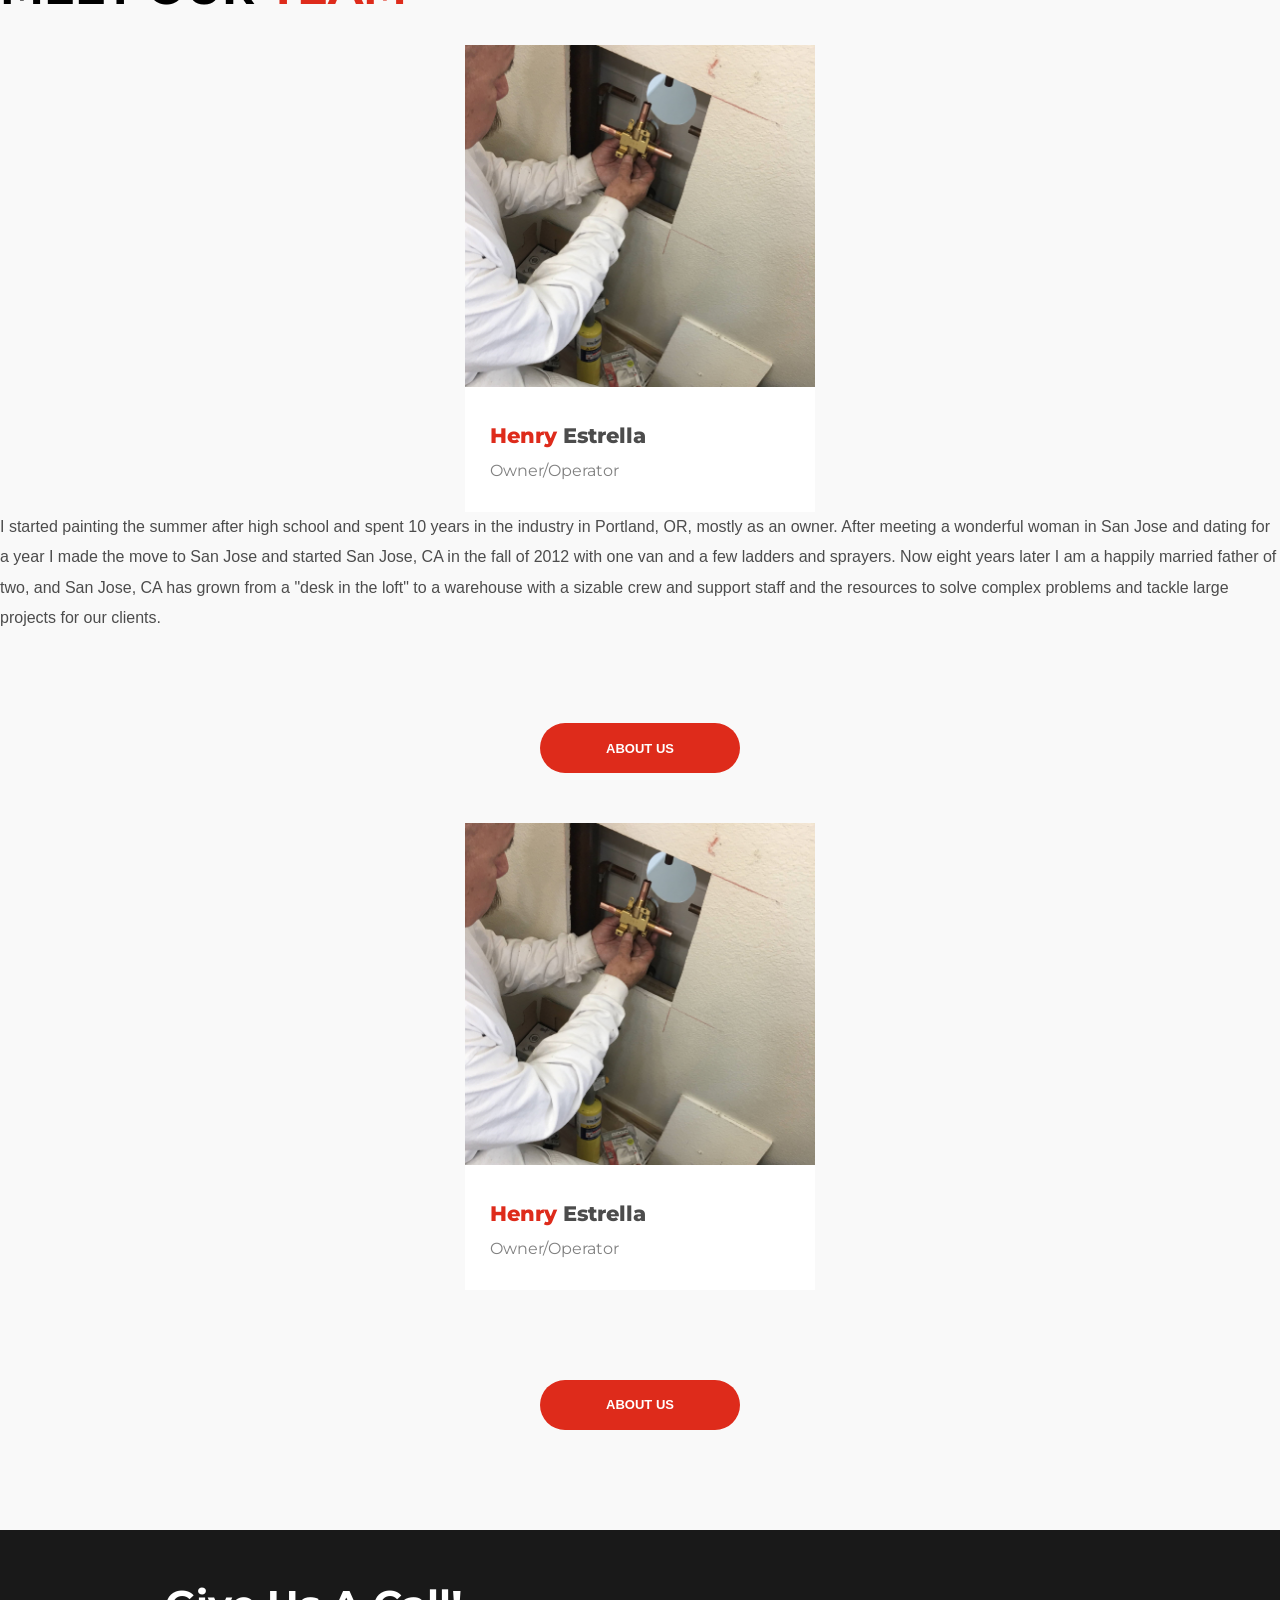
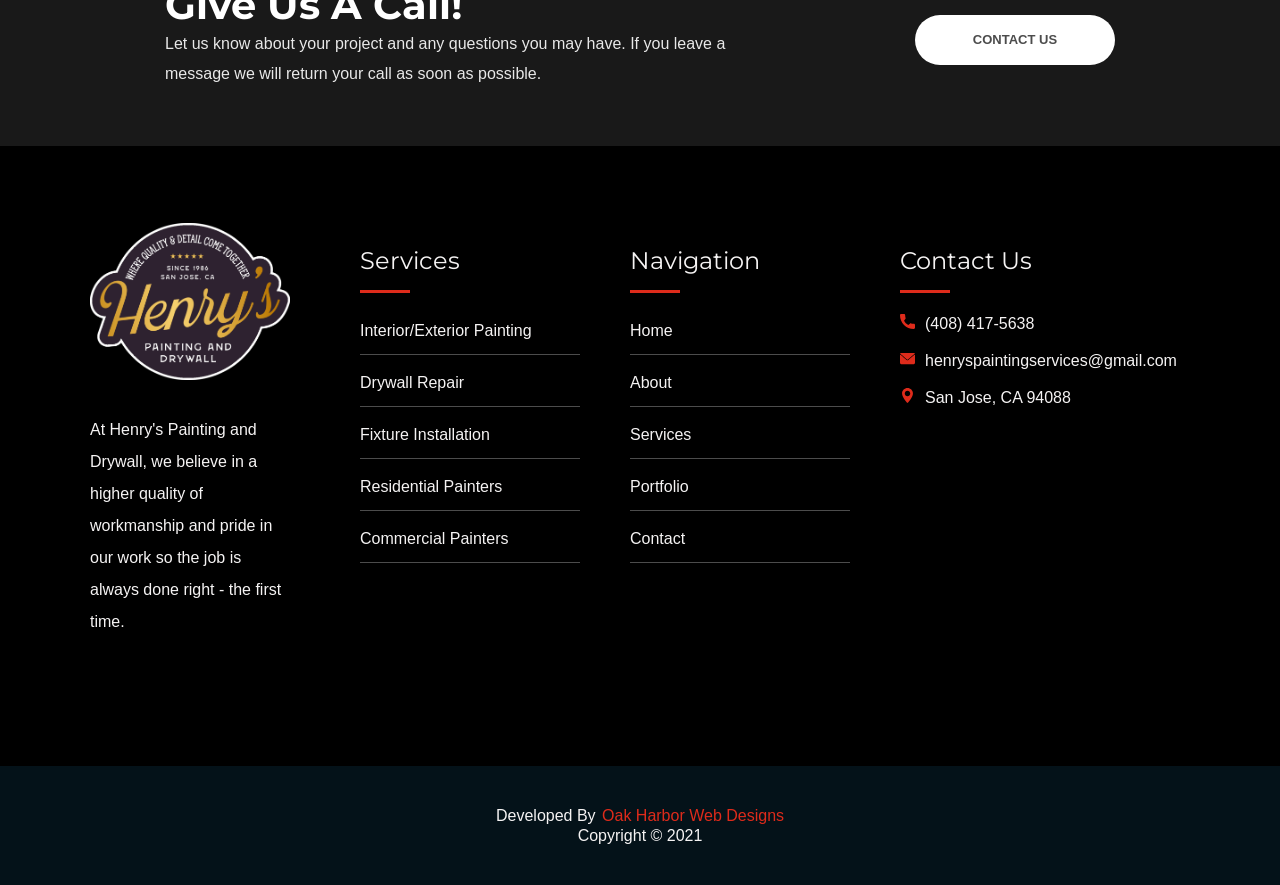
==== commit 9ec9309a: "typo" ====
--- a/index.html
+++ b/index.html
@@ -637,7 +637,7 @@
             <div class="footer-item item-4">
                 <img src="/images/company-logo-desktop.png" alt="San Jose, CA company logo" width="200">
                 <div class="item-content">
-                    <p>At San Jose, CA, we believe in a higher quality of workmanship and pride in our work so the job is always done right - the first time.</p>
+                    <p>At Henry's Painting and Drywall, we believe in a higher quality of workmanship and pride in our work so the job is always done right - the first time.</p>
                 </div>
             </div>
             <div class="footer-item item-2">
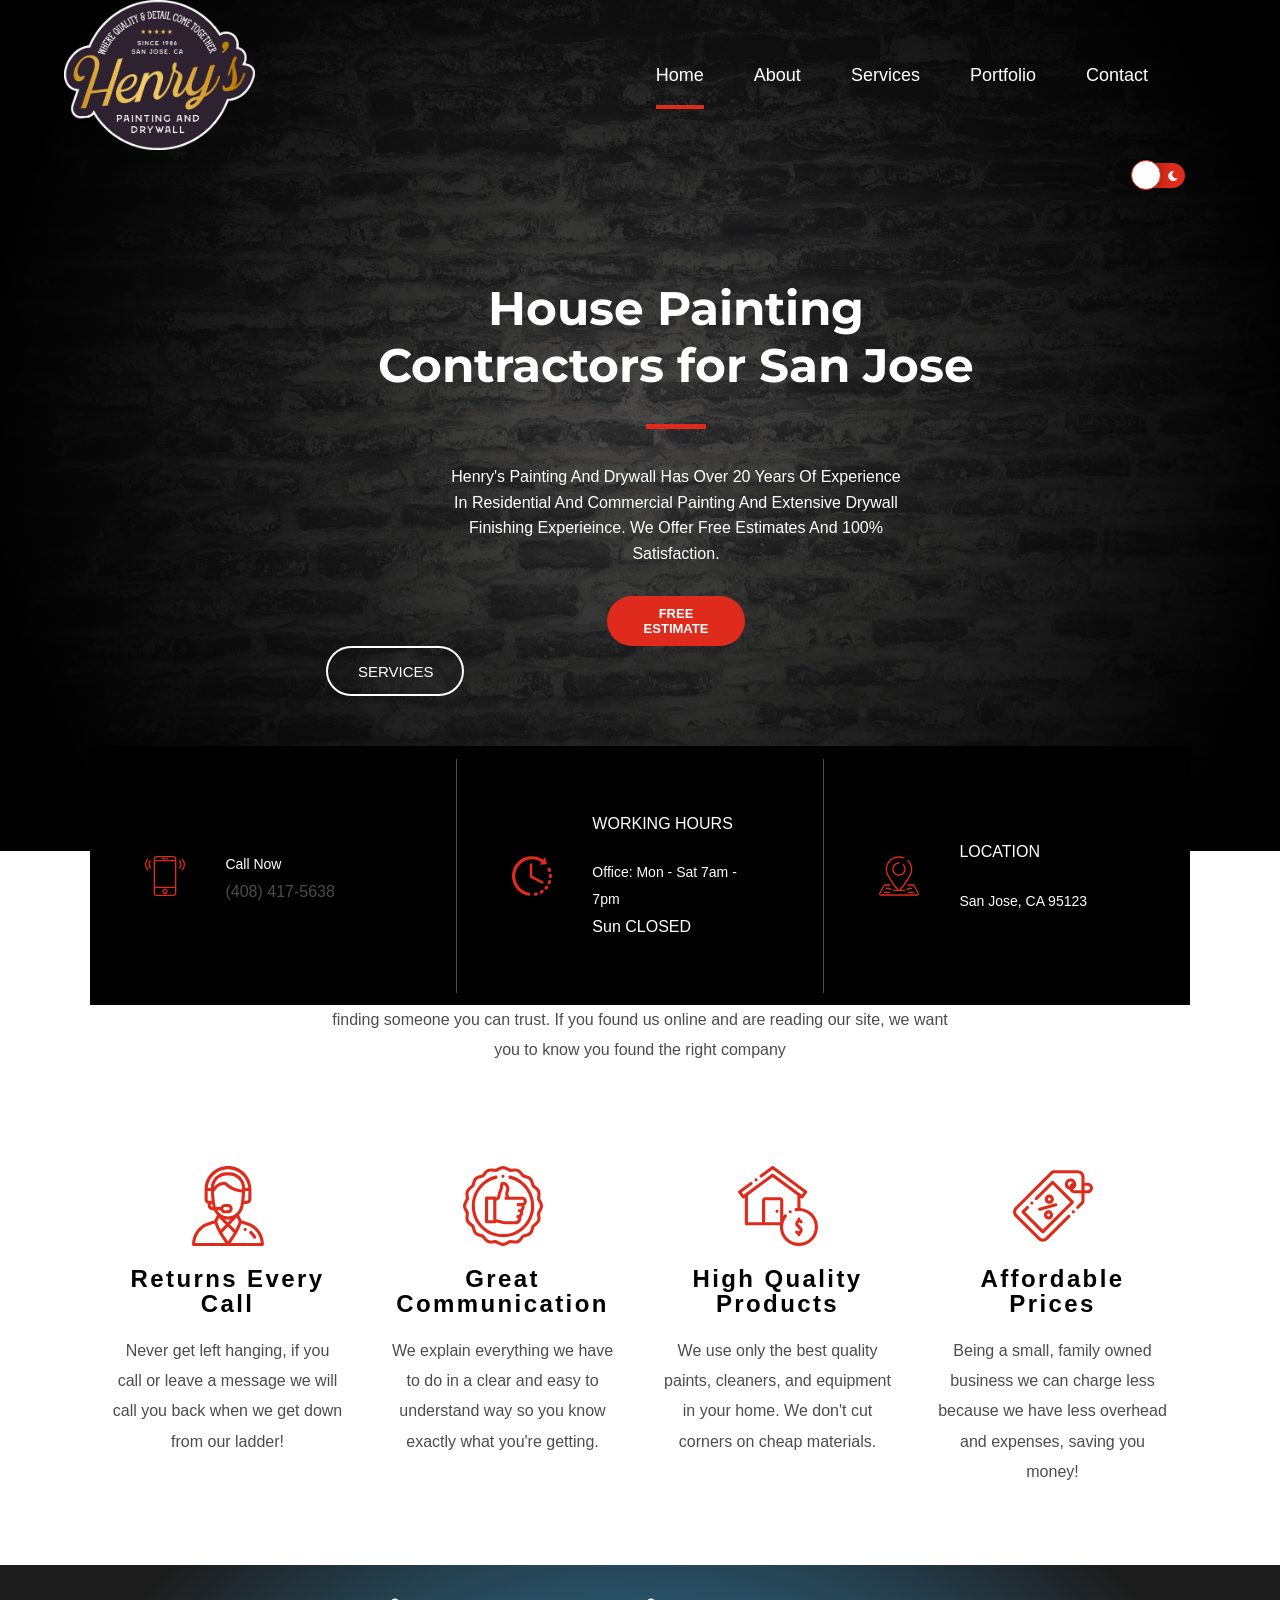
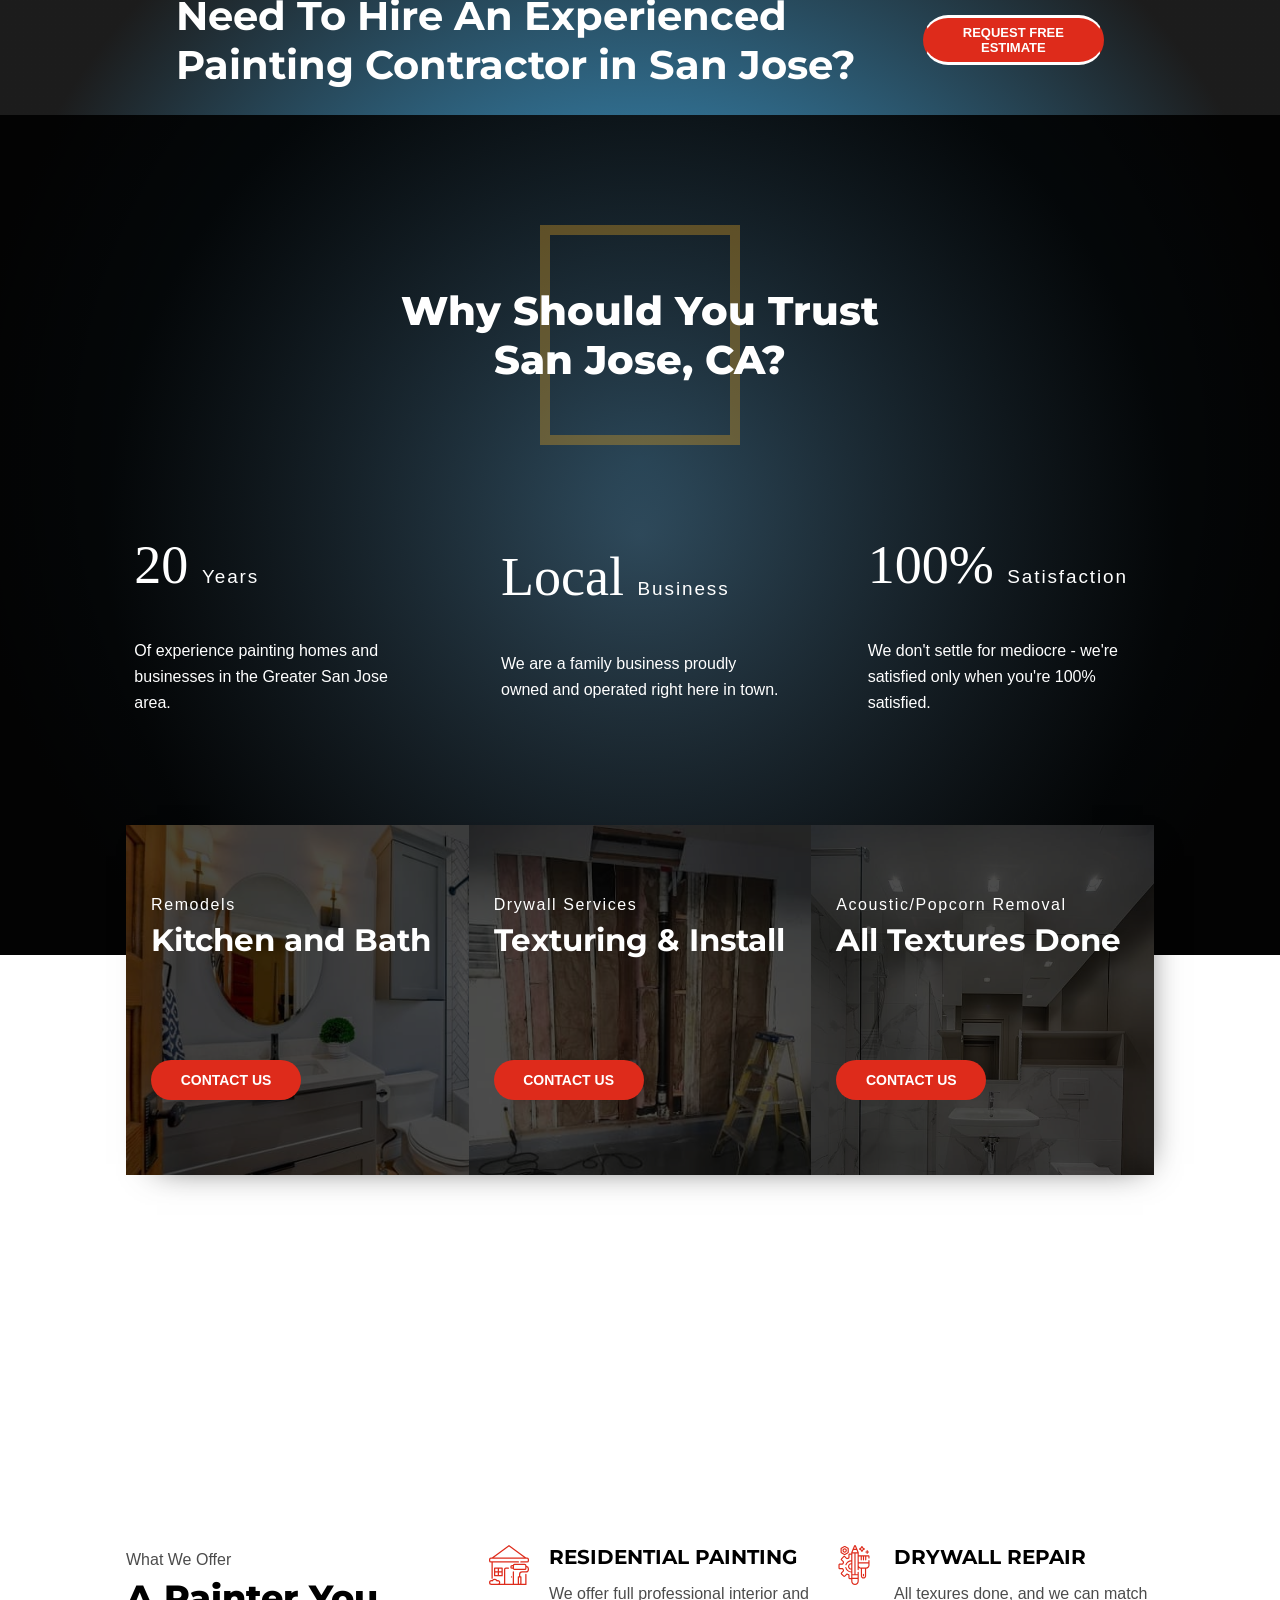
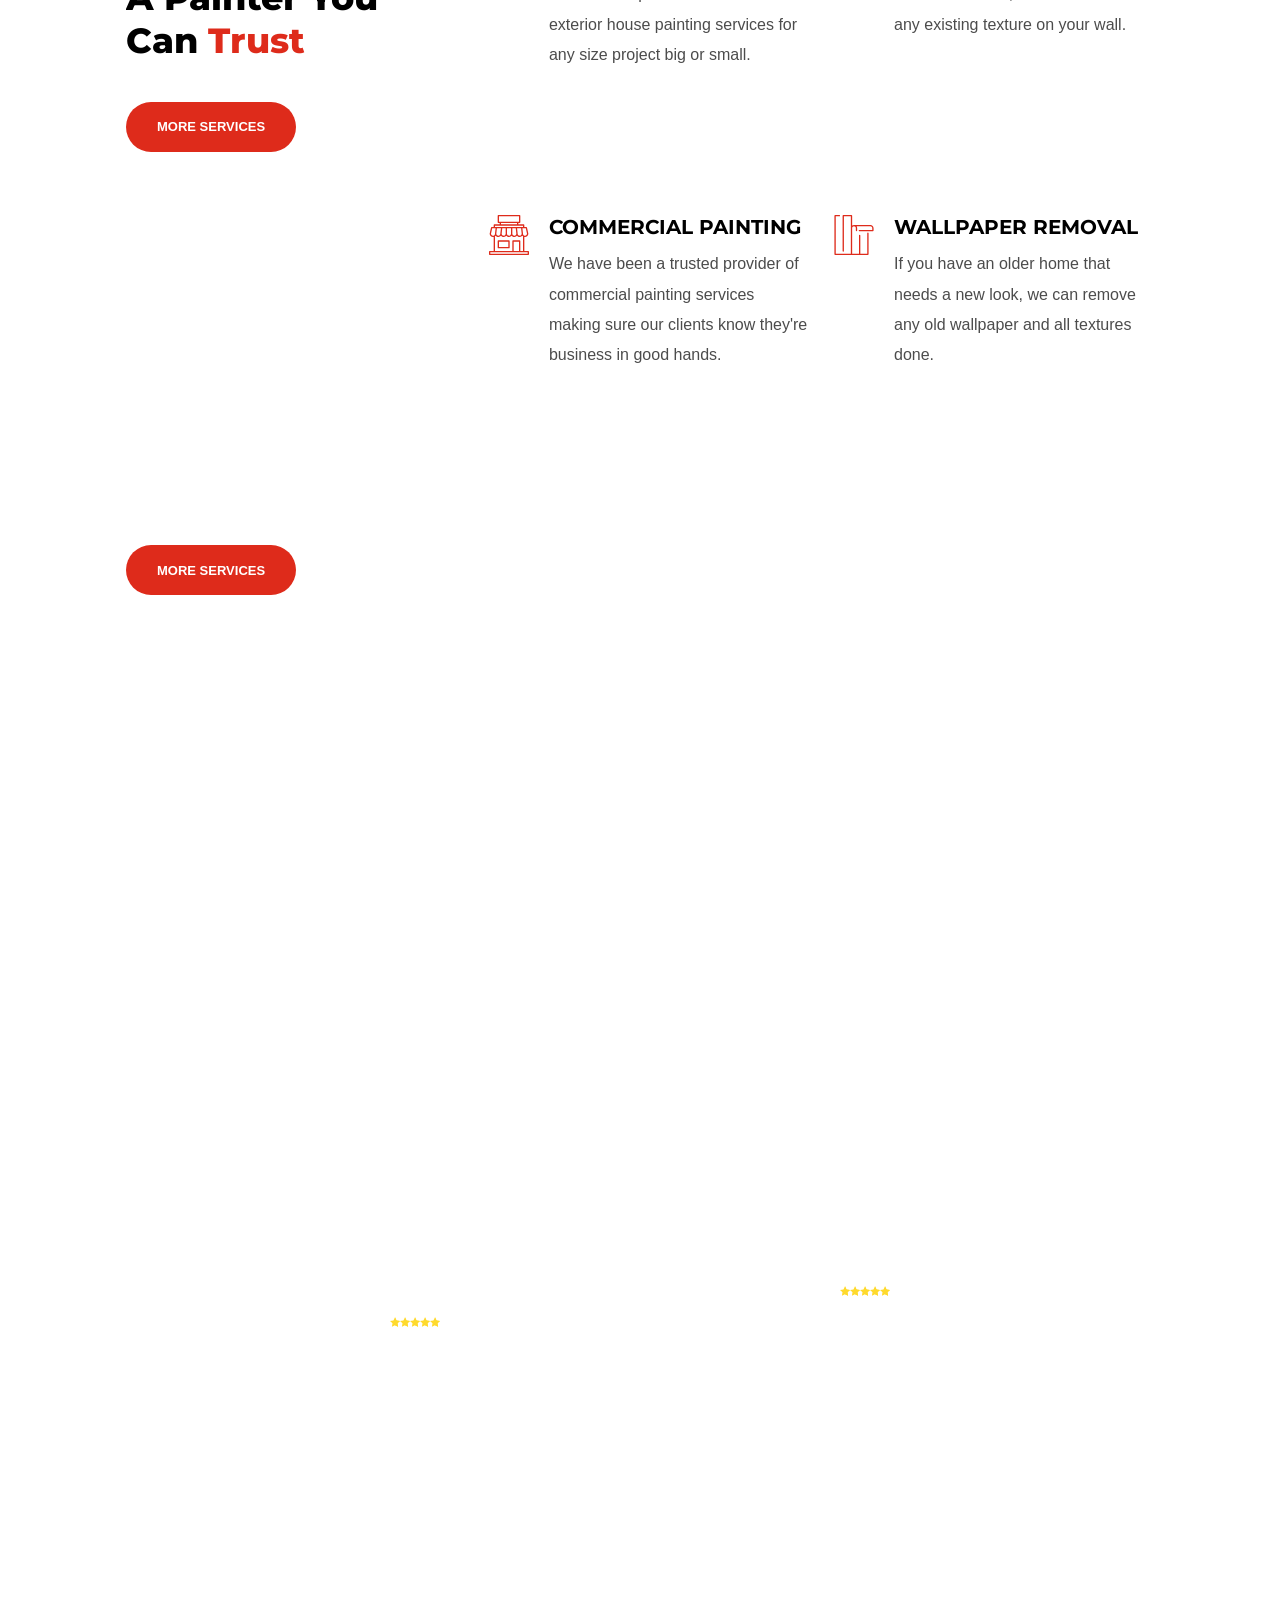
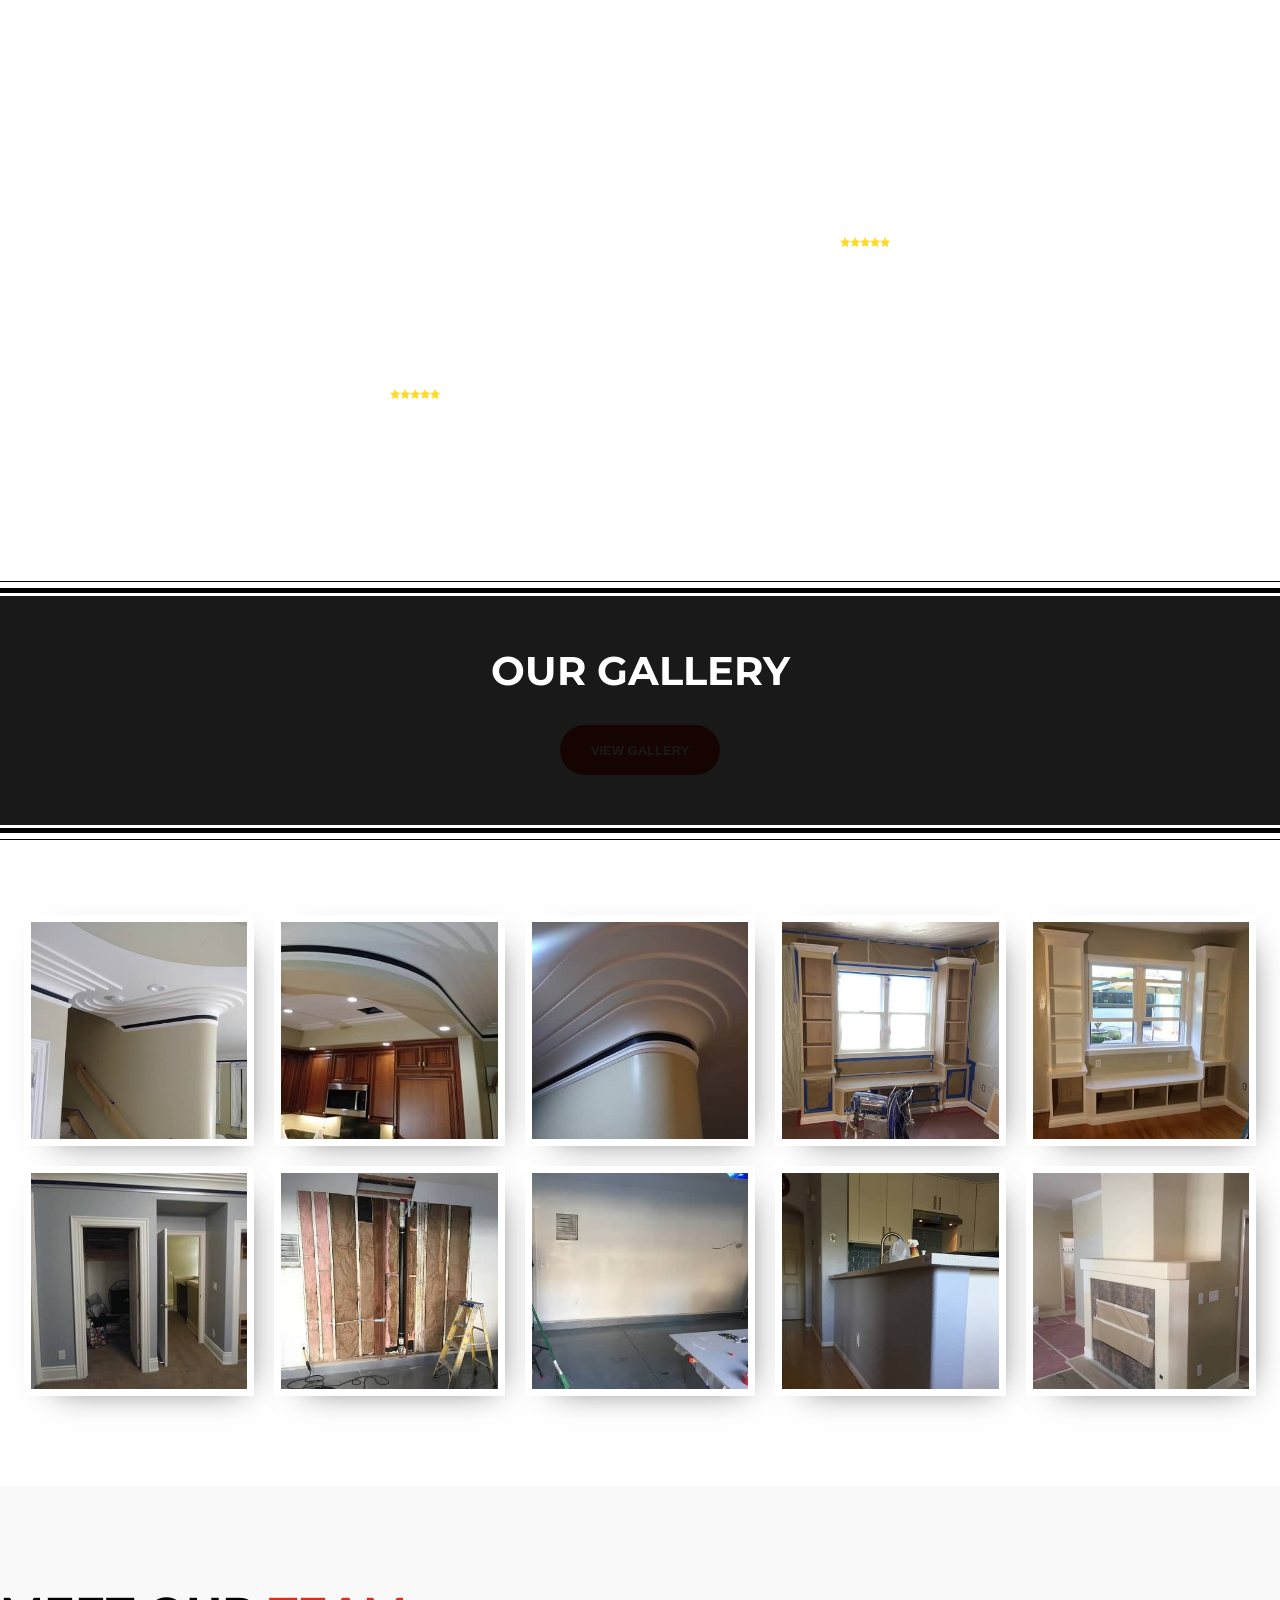
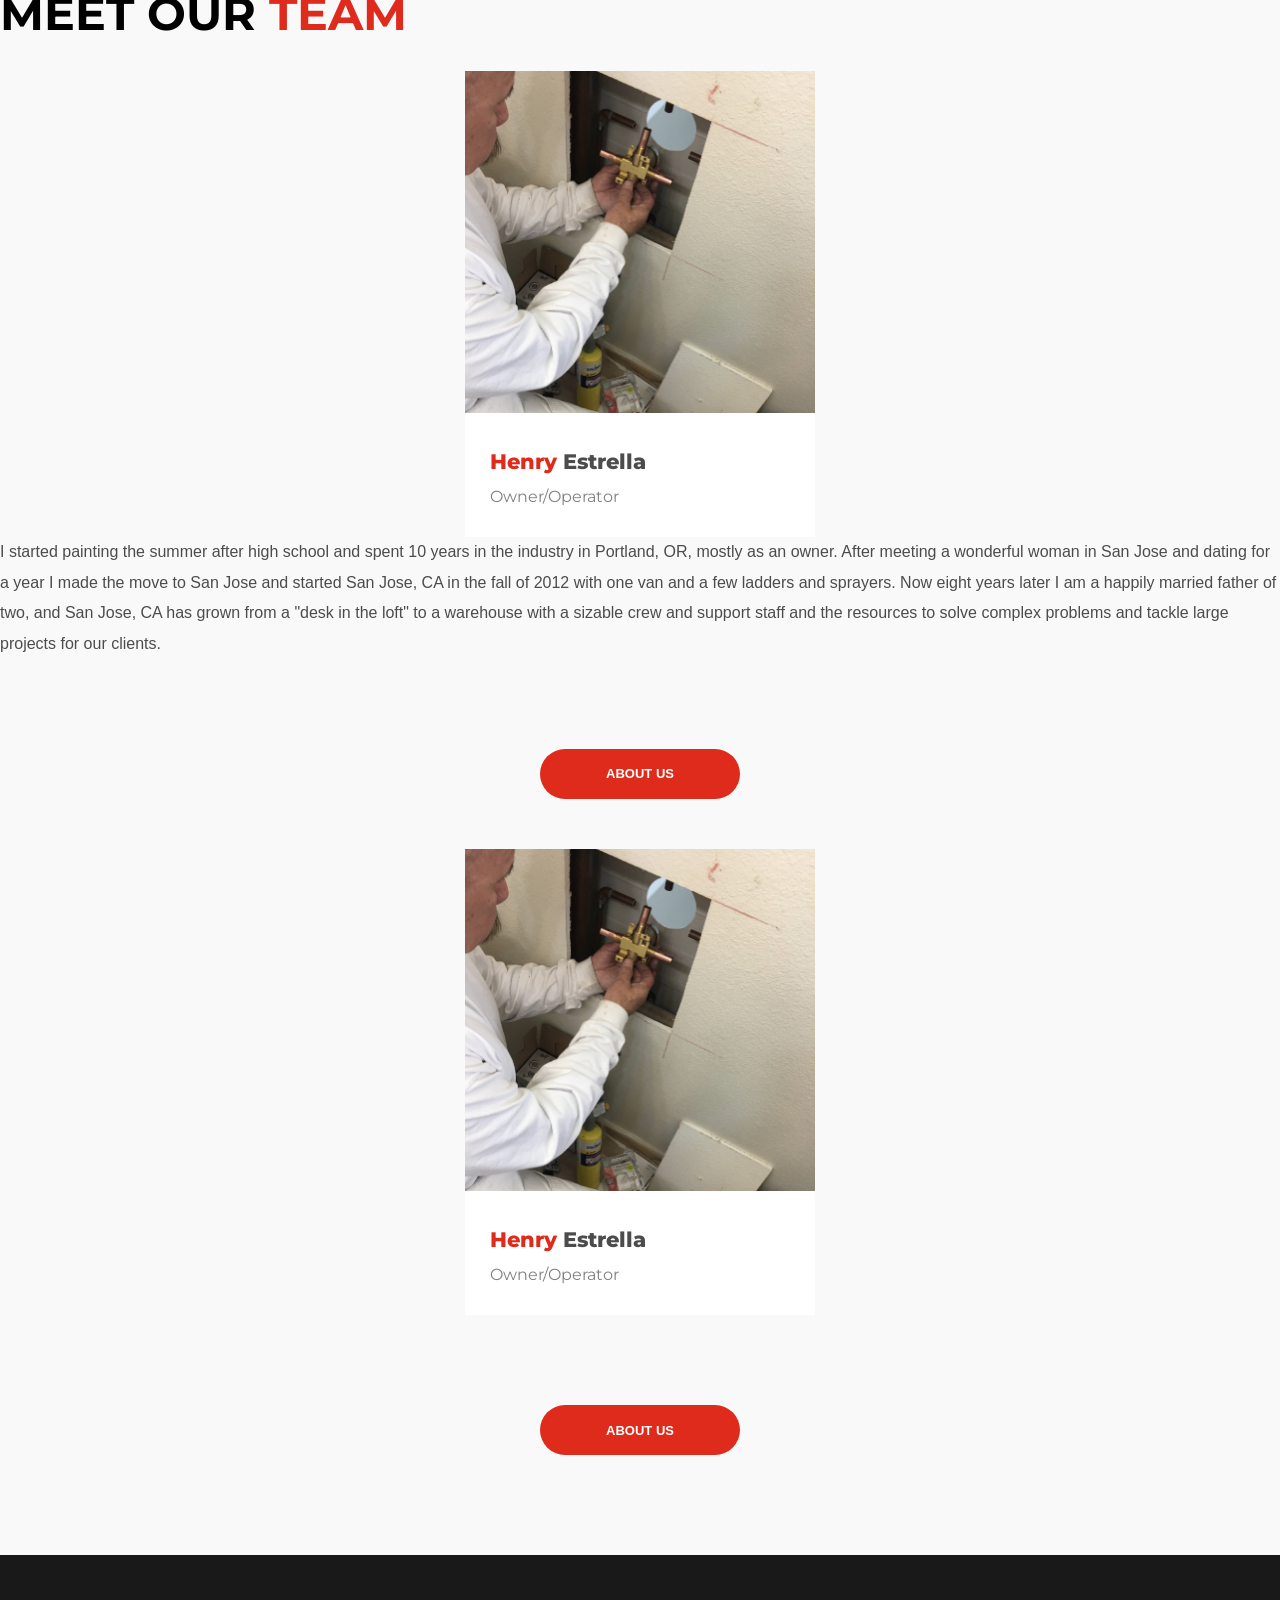
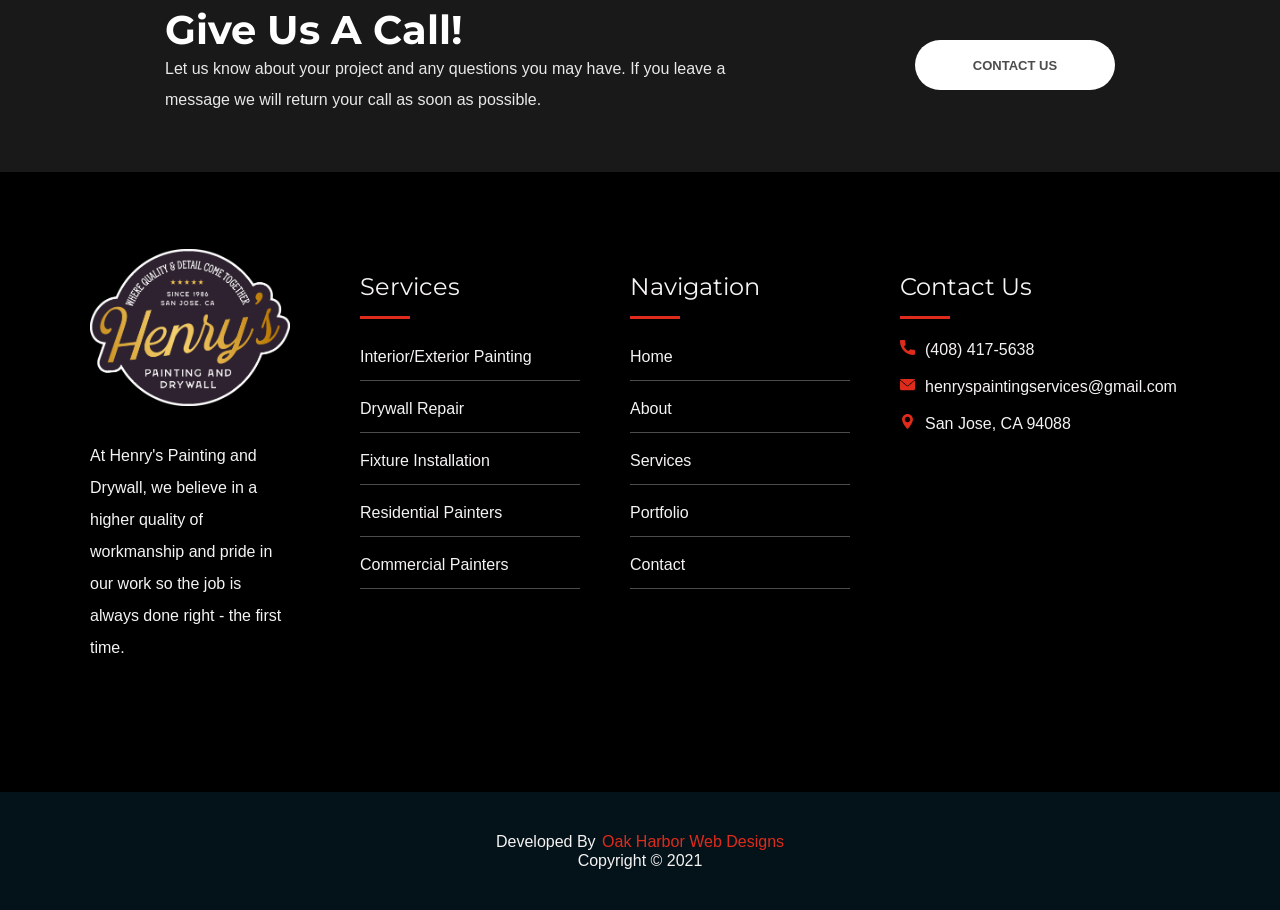
==== commit 45fd8092: "added text" ====
--- a/index.html
+++ b/index.html
@@ -142,7 +142,7 @@
             <div class="heroText">
                 <h1 id="home-h">House Painting Contractors for San Jose</h1>
 
-                <h2 id="home-p">Henry's Painting And Drywall Has Over 20 Years Of Experience In Residential And Commercial Painting. We Offer Free Estimates And 100% Satisfaction.</h2>
+                <h2 id="home-p">Henry's Painting And Drywall Has Over 20 Years Of Experience In Residential And Commercial Painting and extensive drywall finishing experieince. We Offer Free Estimates And 100% Satisfaction.</h2>
 
                 <button class="button-solid quote-button dark-button" onclick="location.href='/html/contact.html'" type="button">
                     FREE ESTIMATE</button>
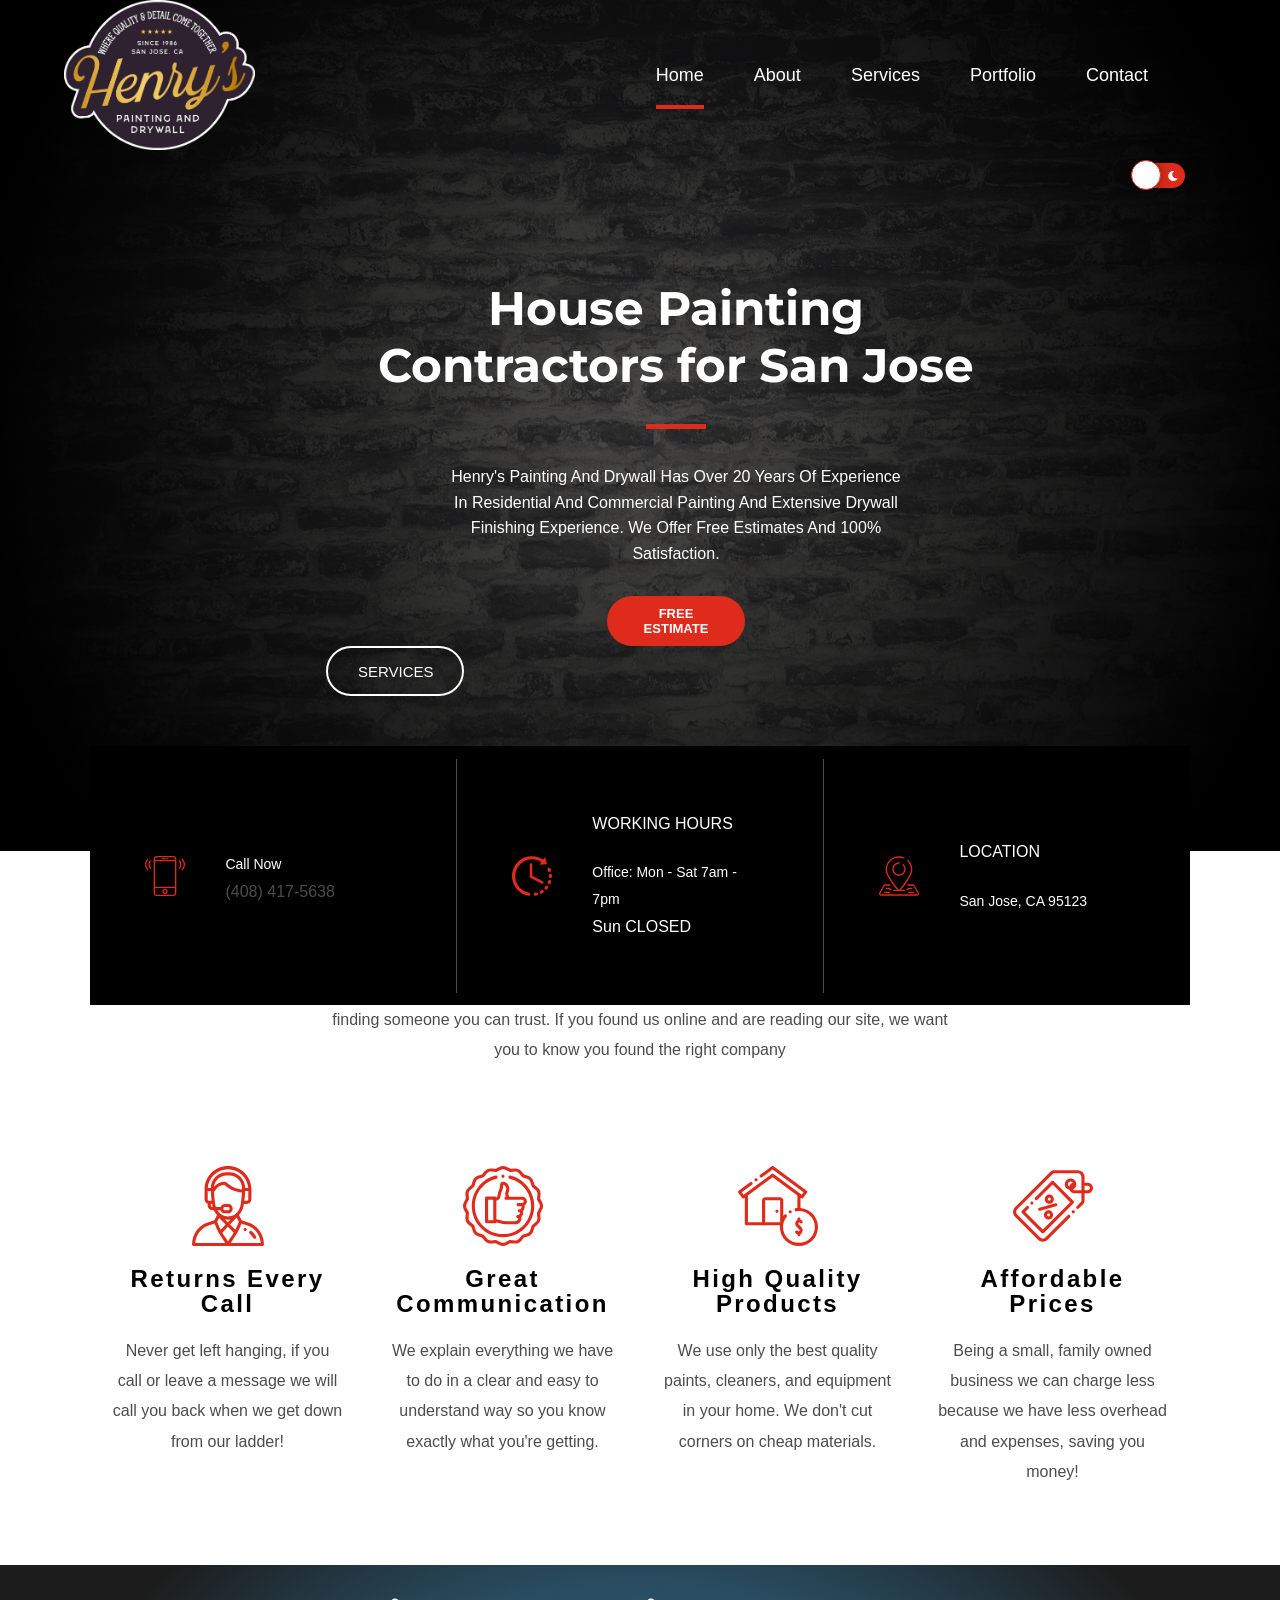
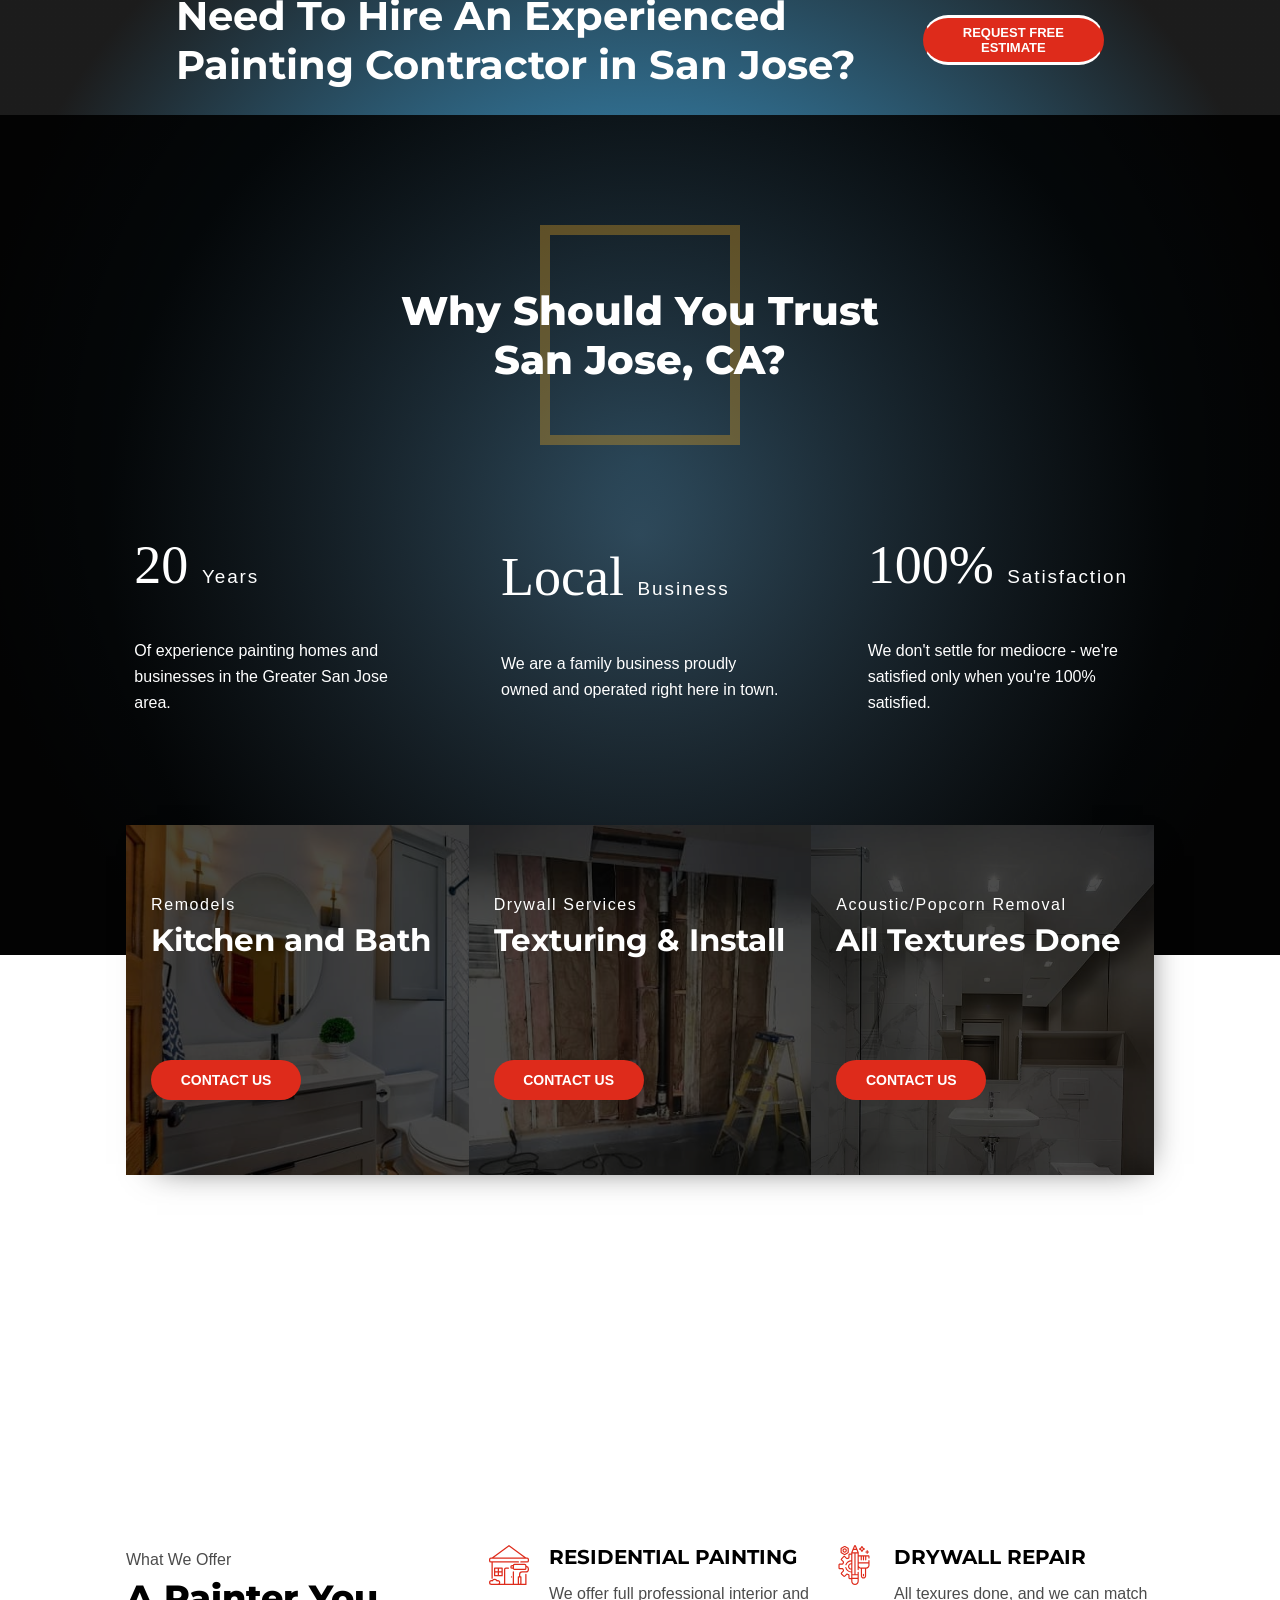
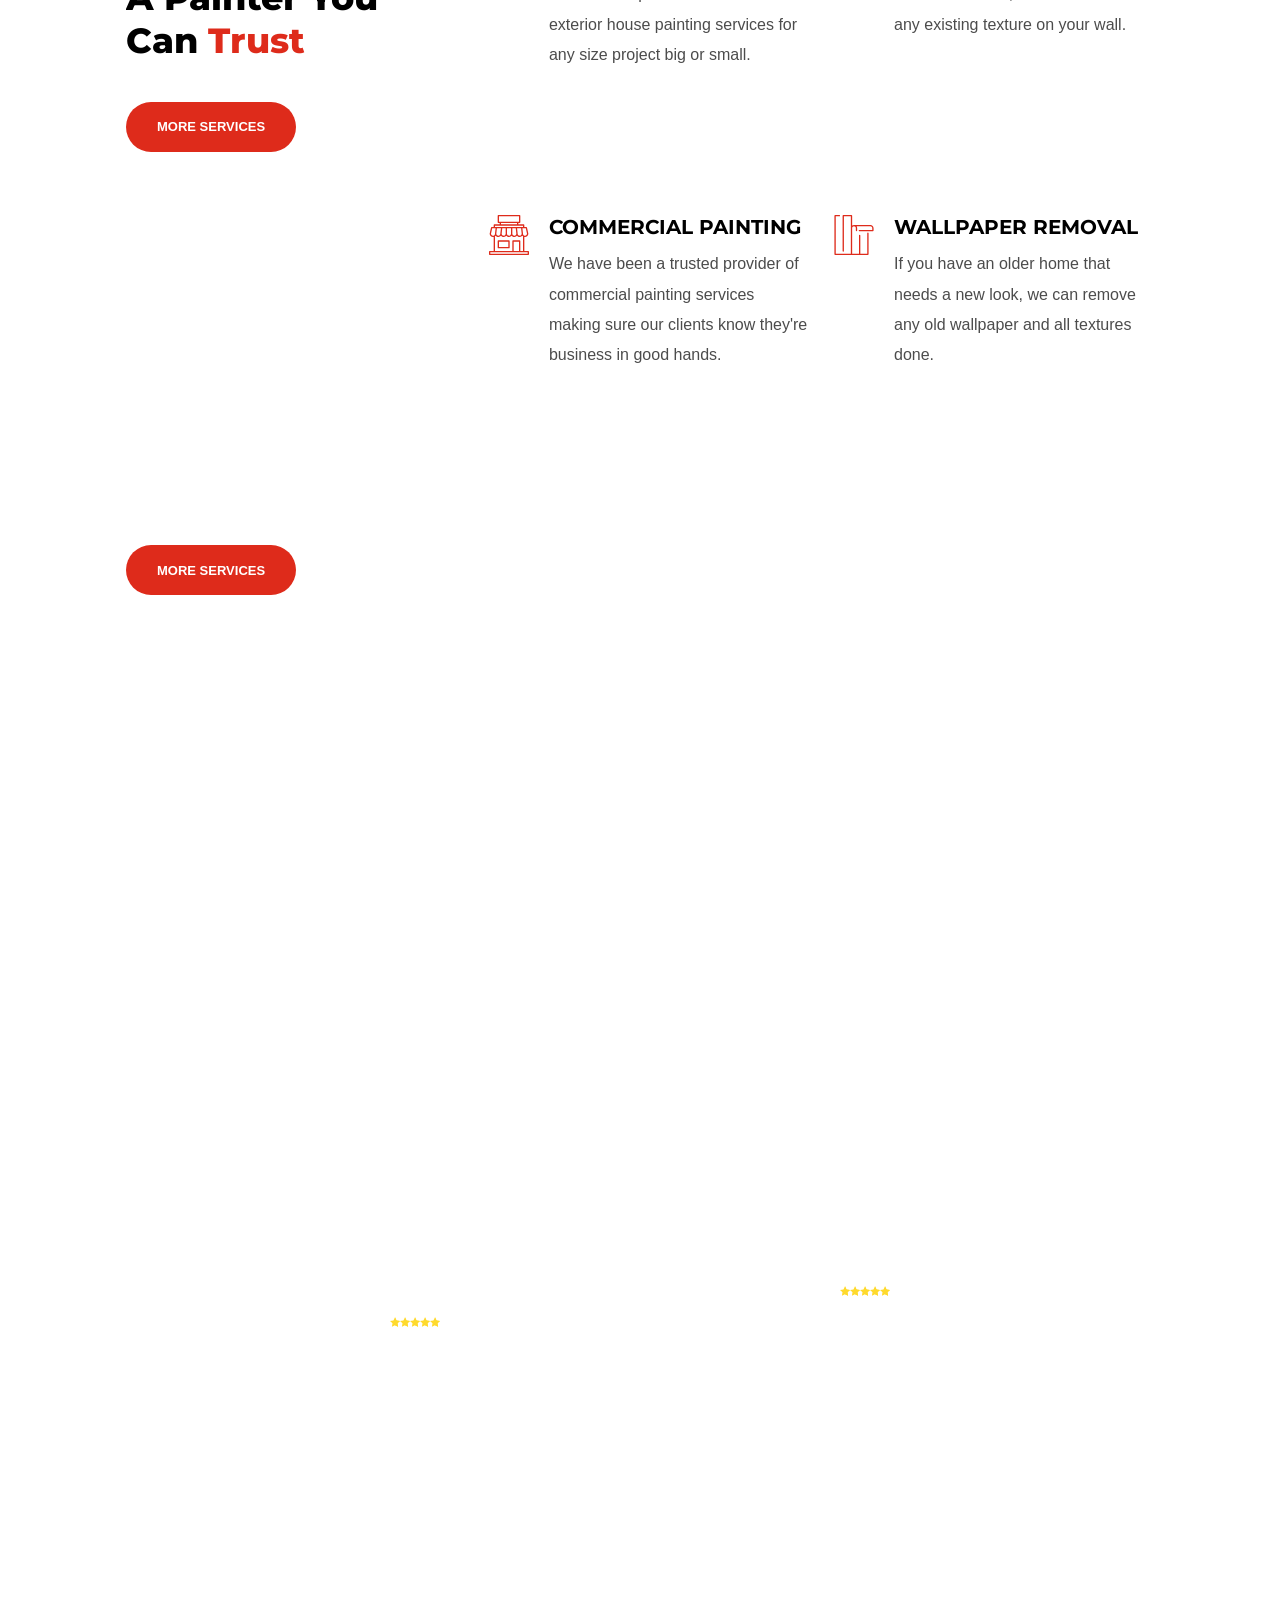
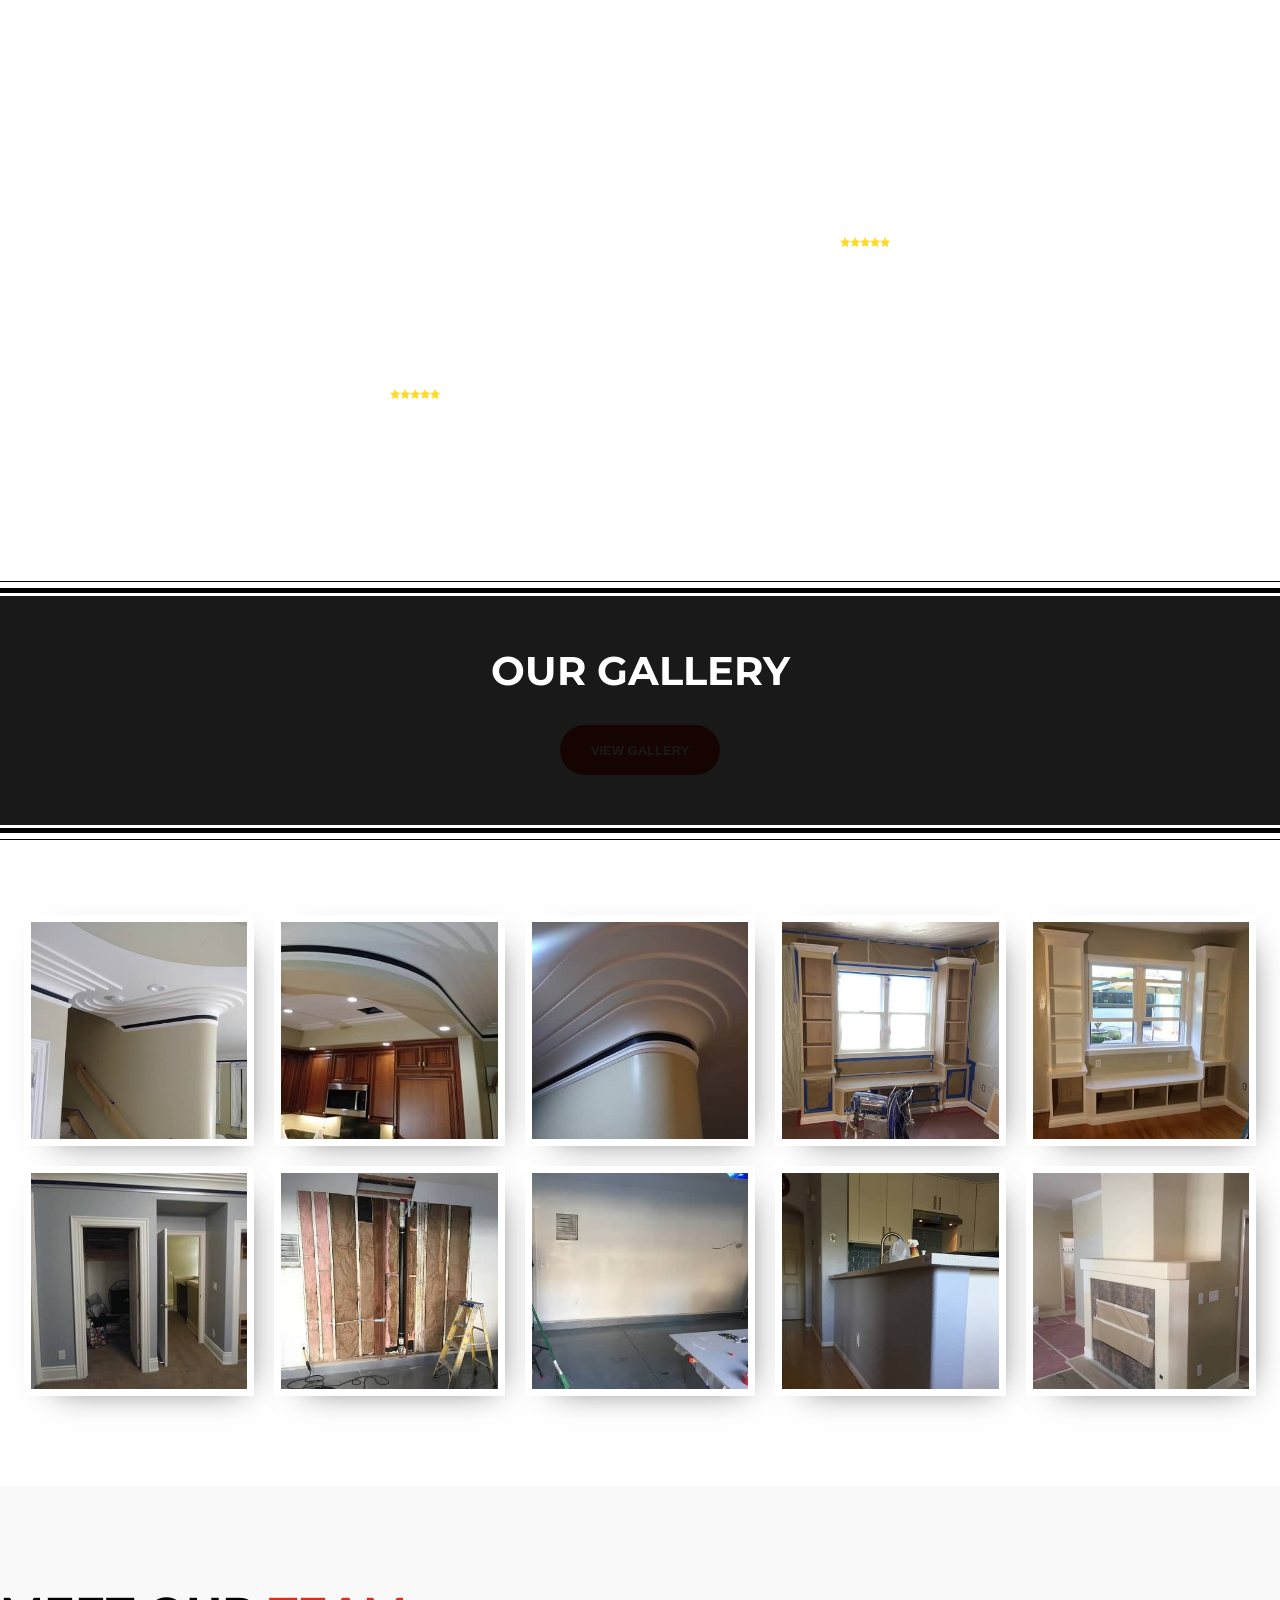
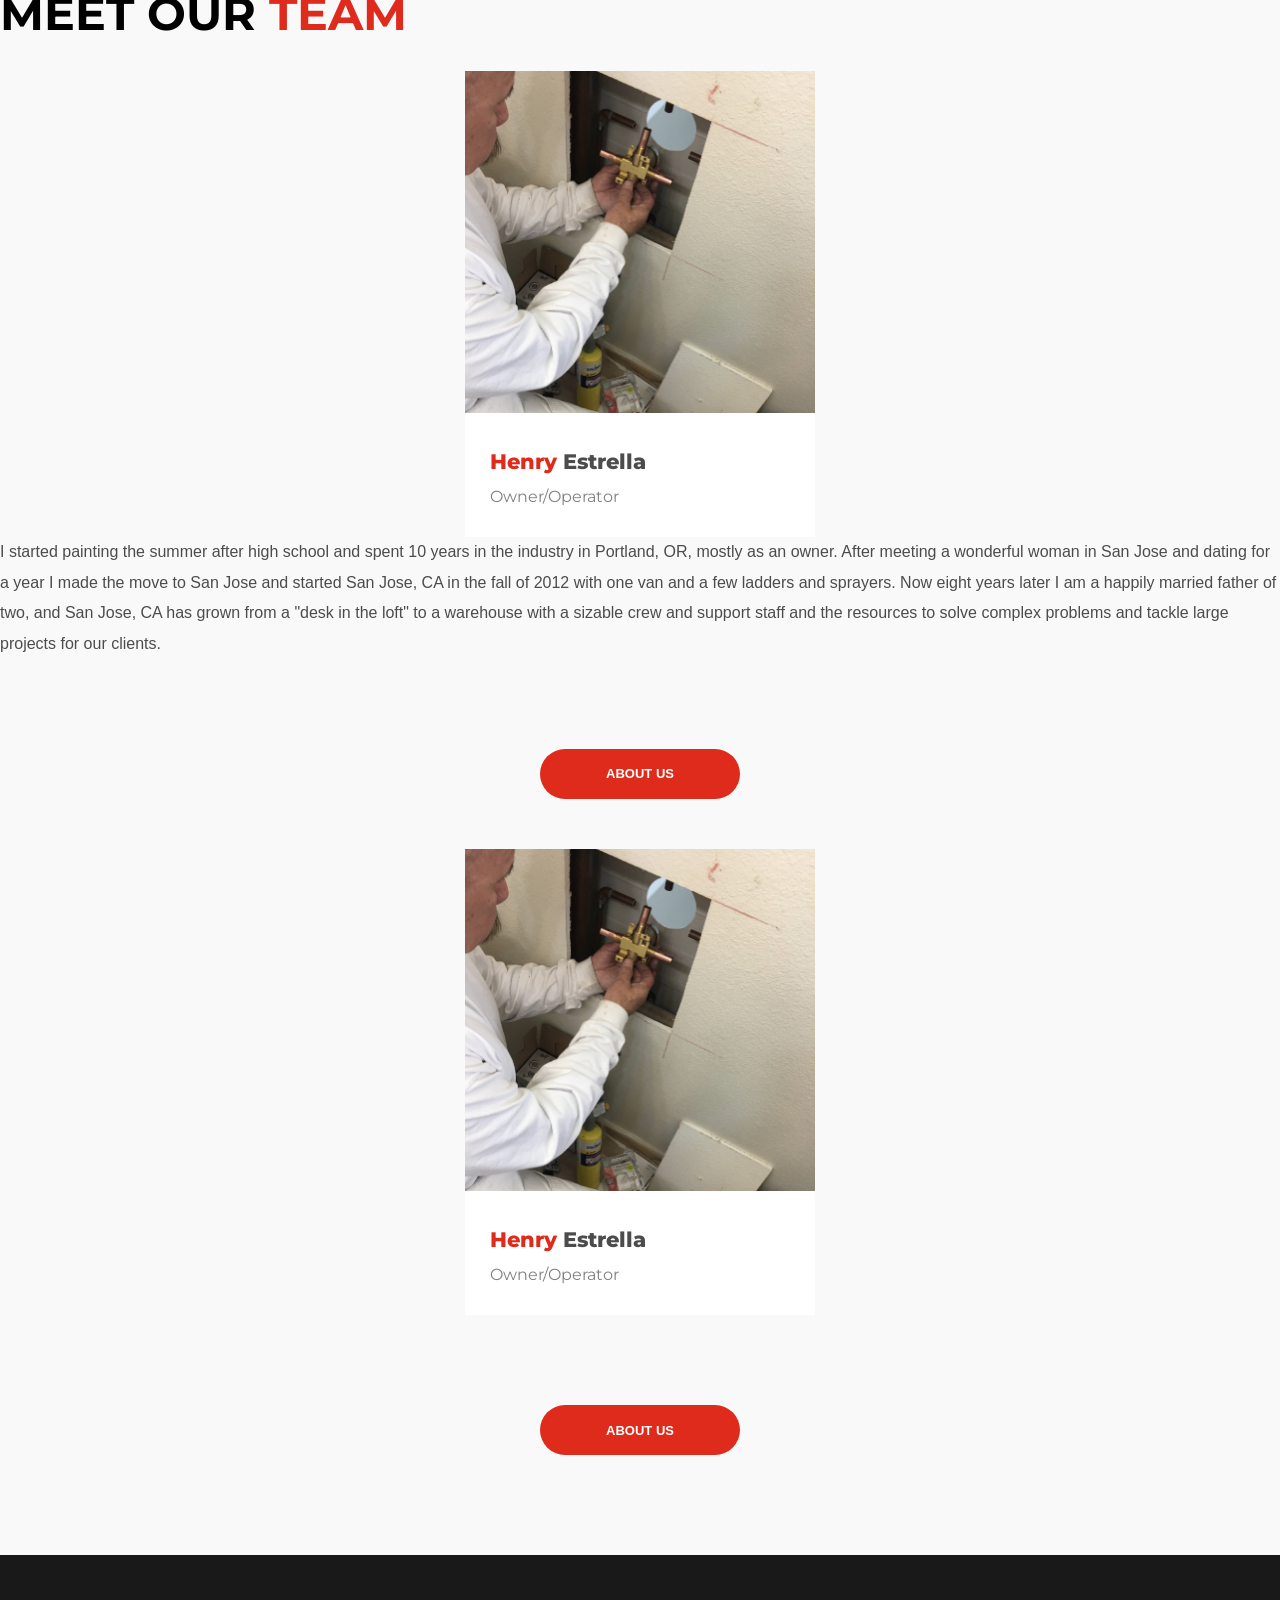
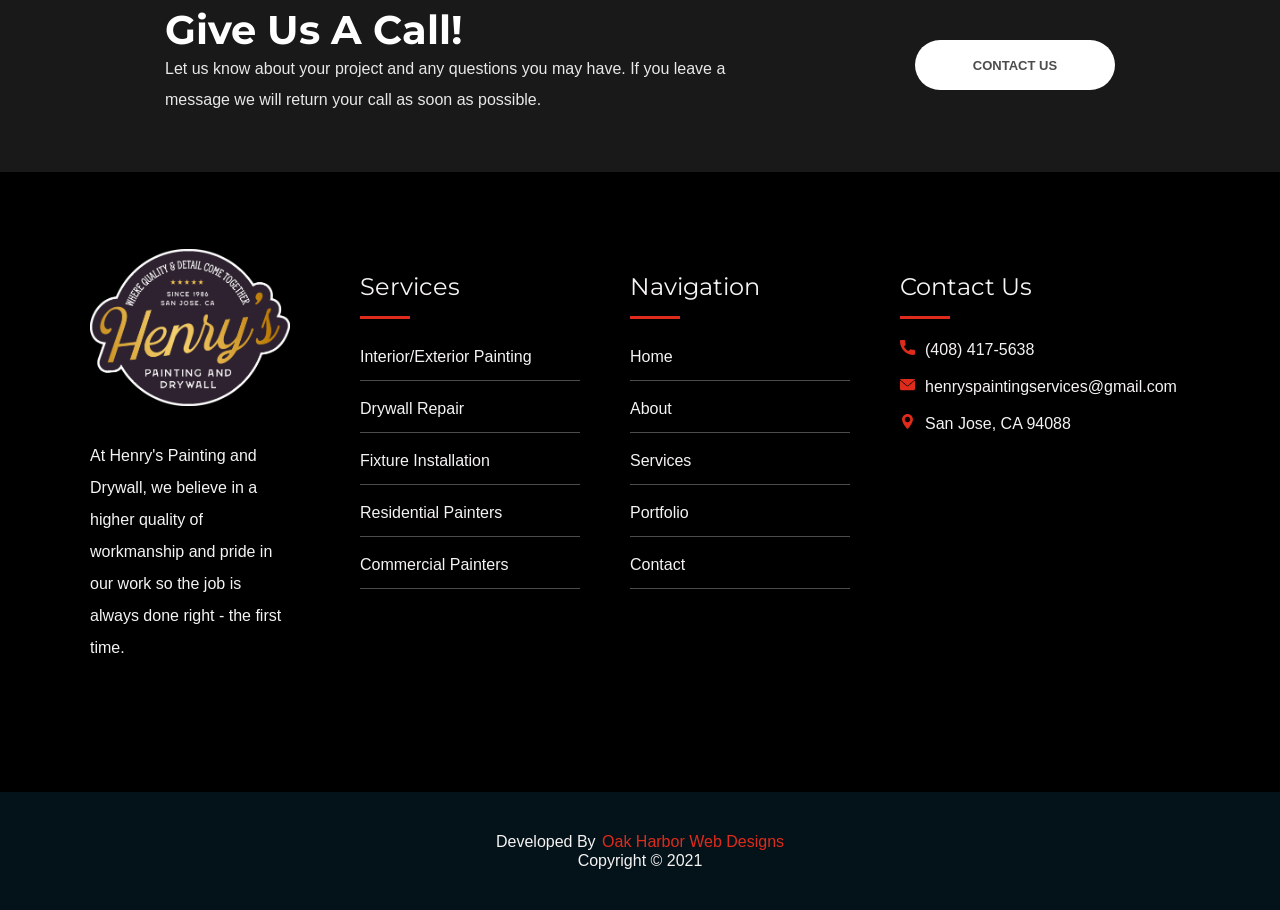
==== commit 8a4c1a37: "typo" ====
--- a/index.html
+++ b/index.html
@@ -142,7 +142,7 @@
             <div class="heroText">
                 <h1 id="home-h">House Painting Contractors for San Jose</h1>
 
-                <h2 id="home-p">Henry's Painting And Drywall Has Over 20 Years Of Experience In Residential And Commercial Painting and extensive drywall finishing experieince. We Offer Free Estimates And 100% Satisfaction.</h2>
+                <h2 id="home-p">Henry's Painting And Drywall Has Over 20 Years Of Experience In Residential And Commercial Painting and extensive drywall finishing experience. We Offer Free Estimates And 100% Satisfaction.</h2>
 
                 <button class="button-solid quote-button dark-button" onclick="location.href='/html/contact.html'" type="button">
                     FREE ESTIMATE</button>
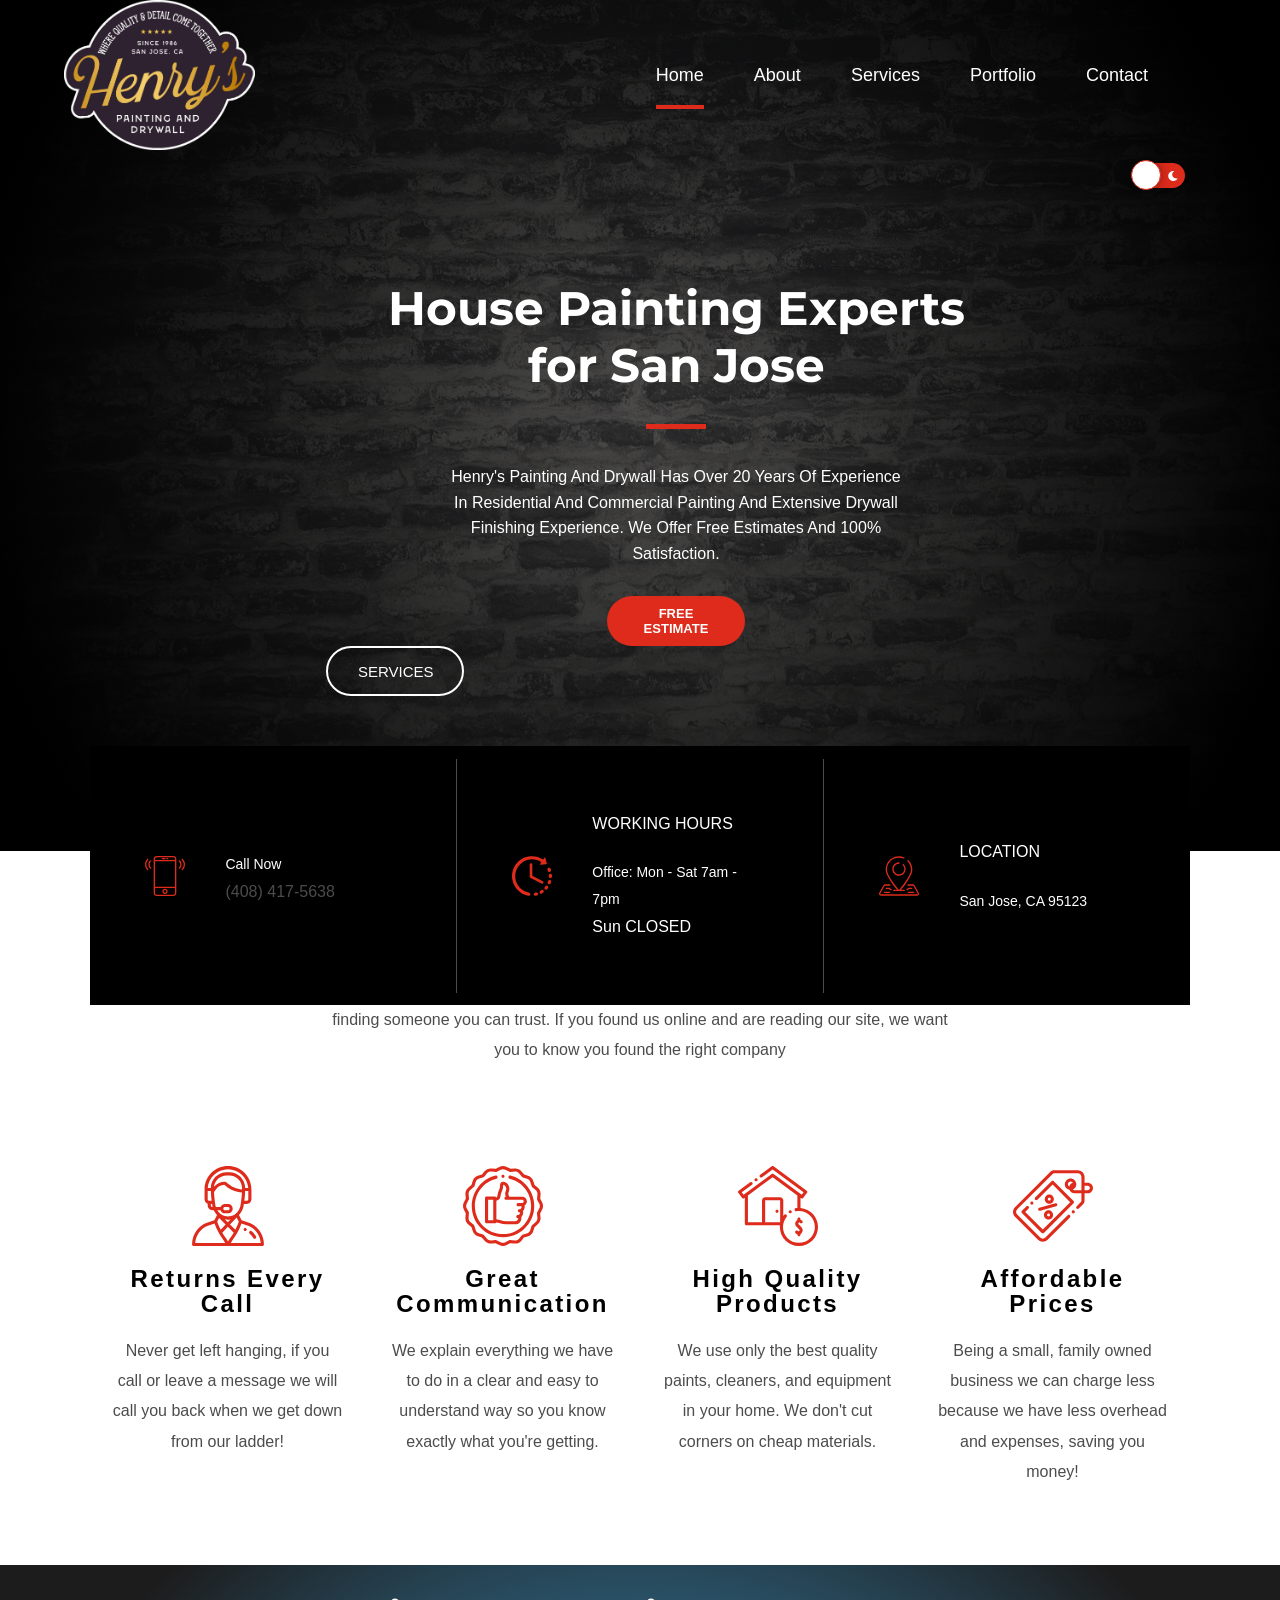
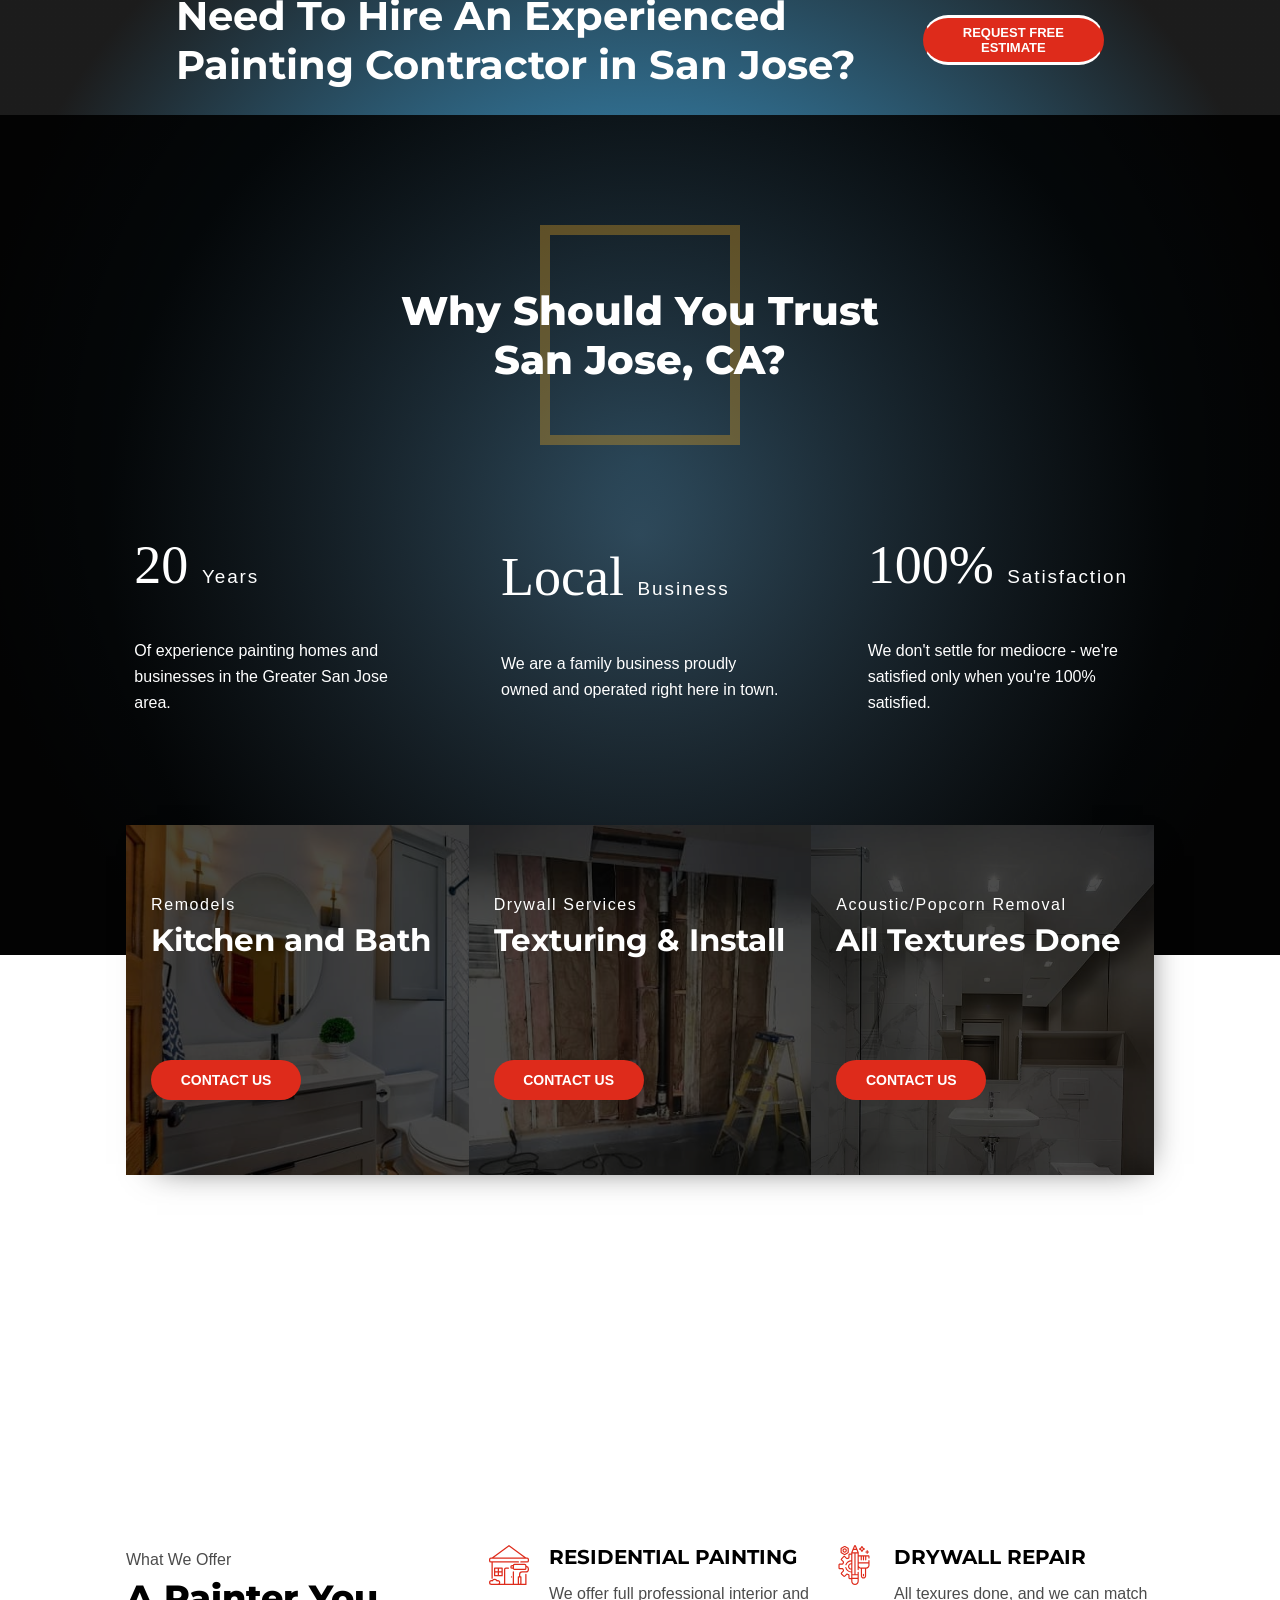
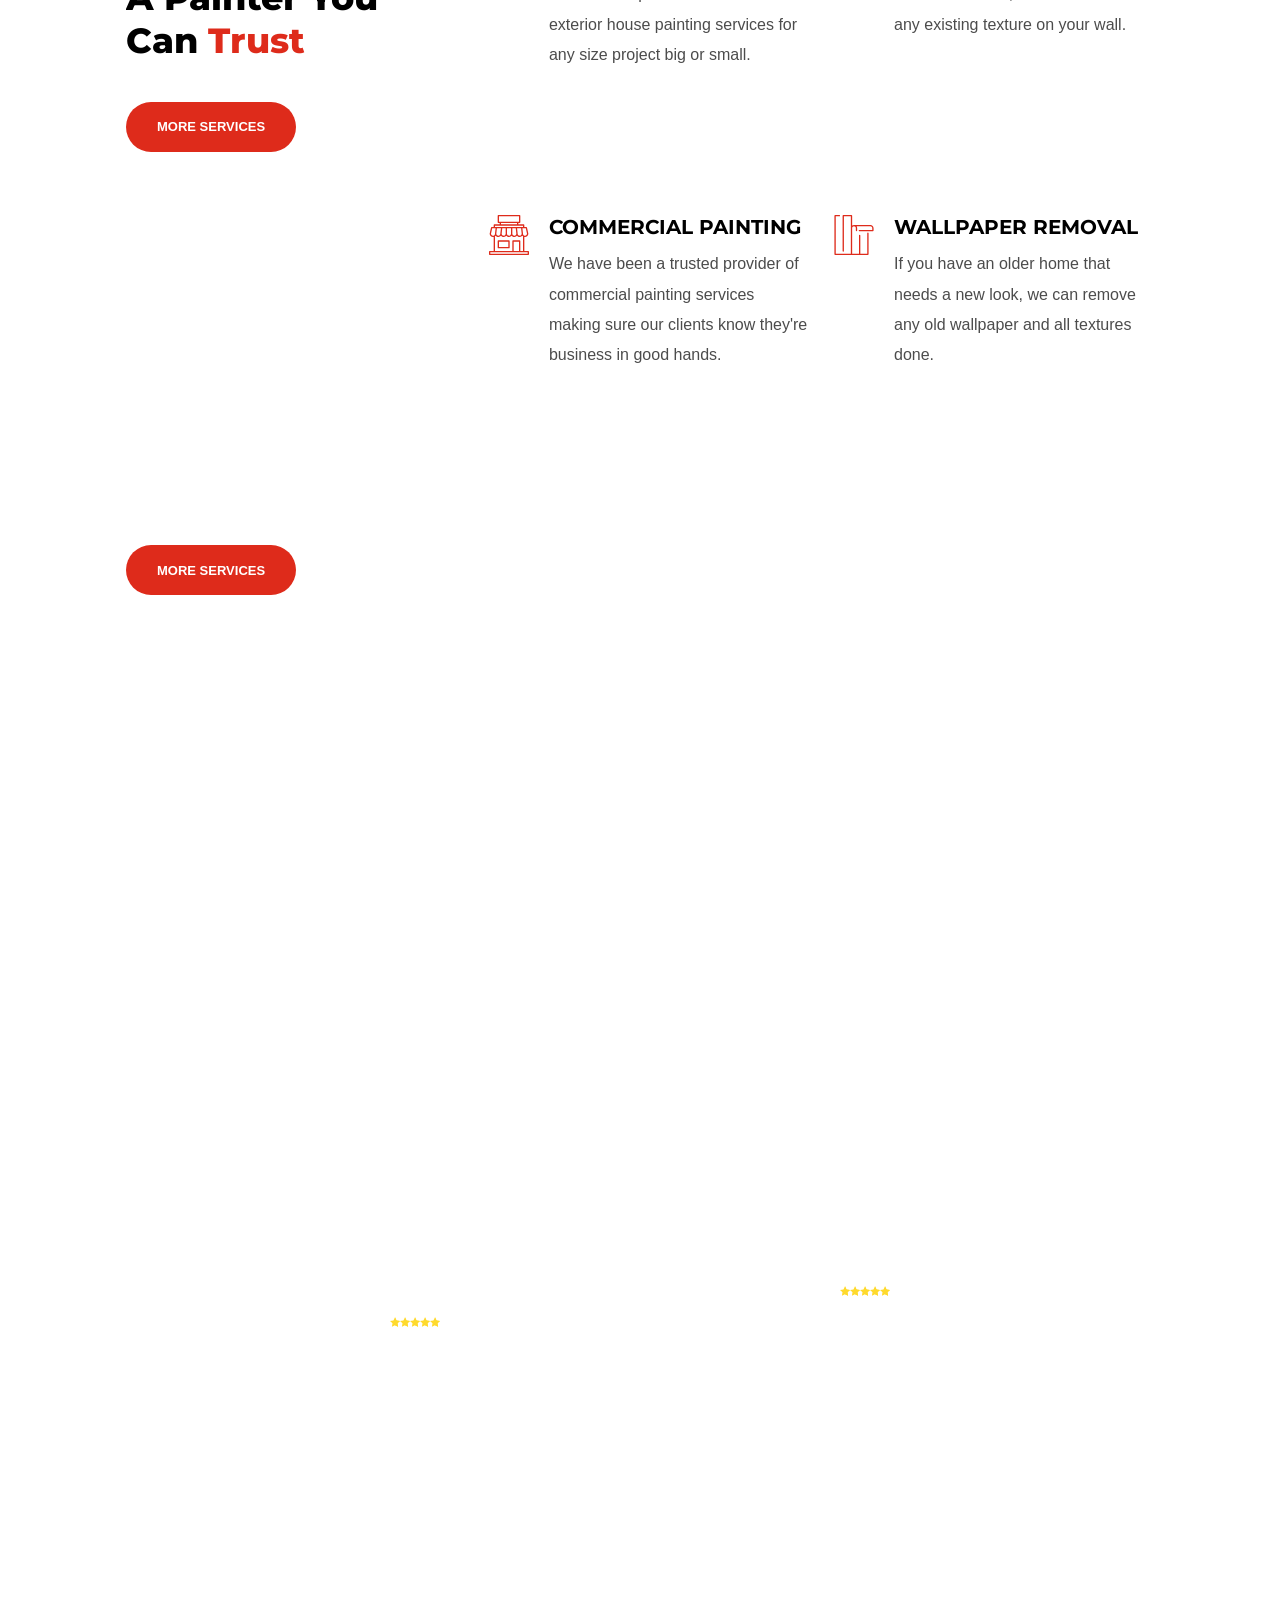
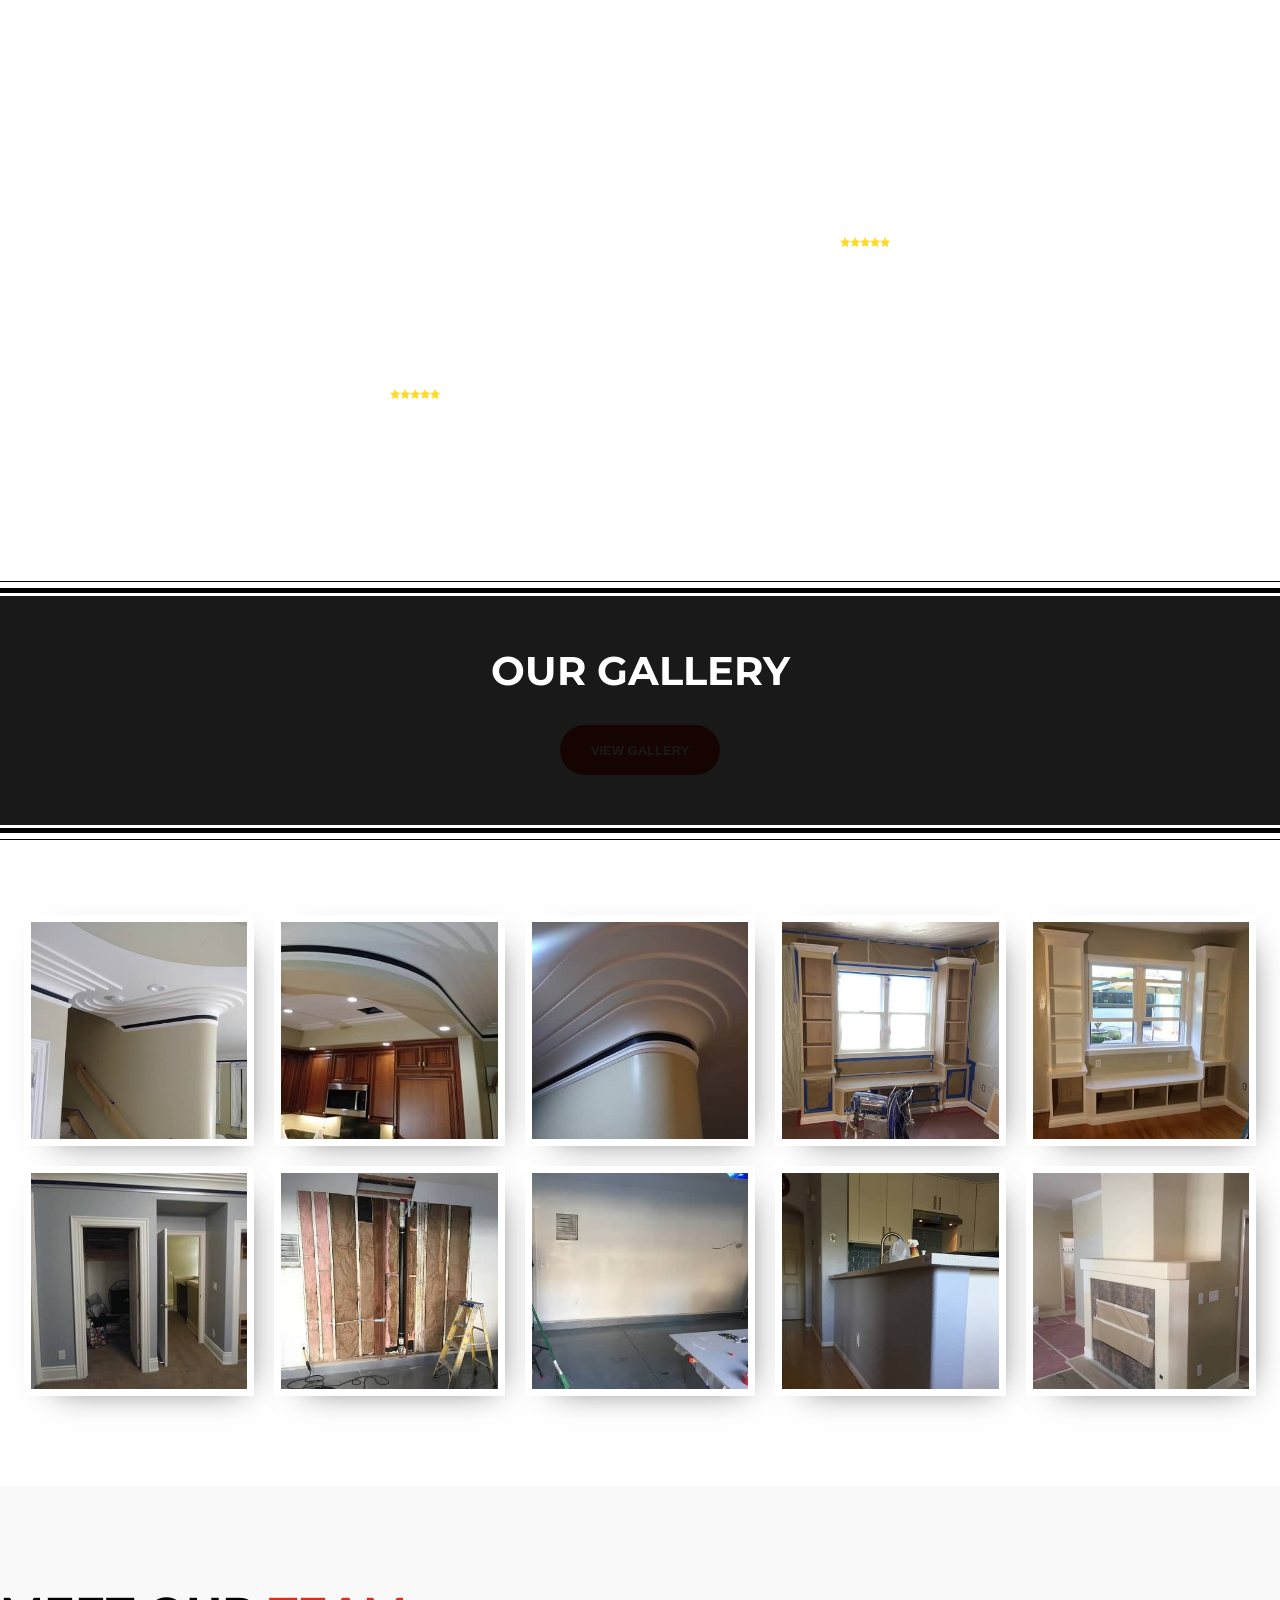
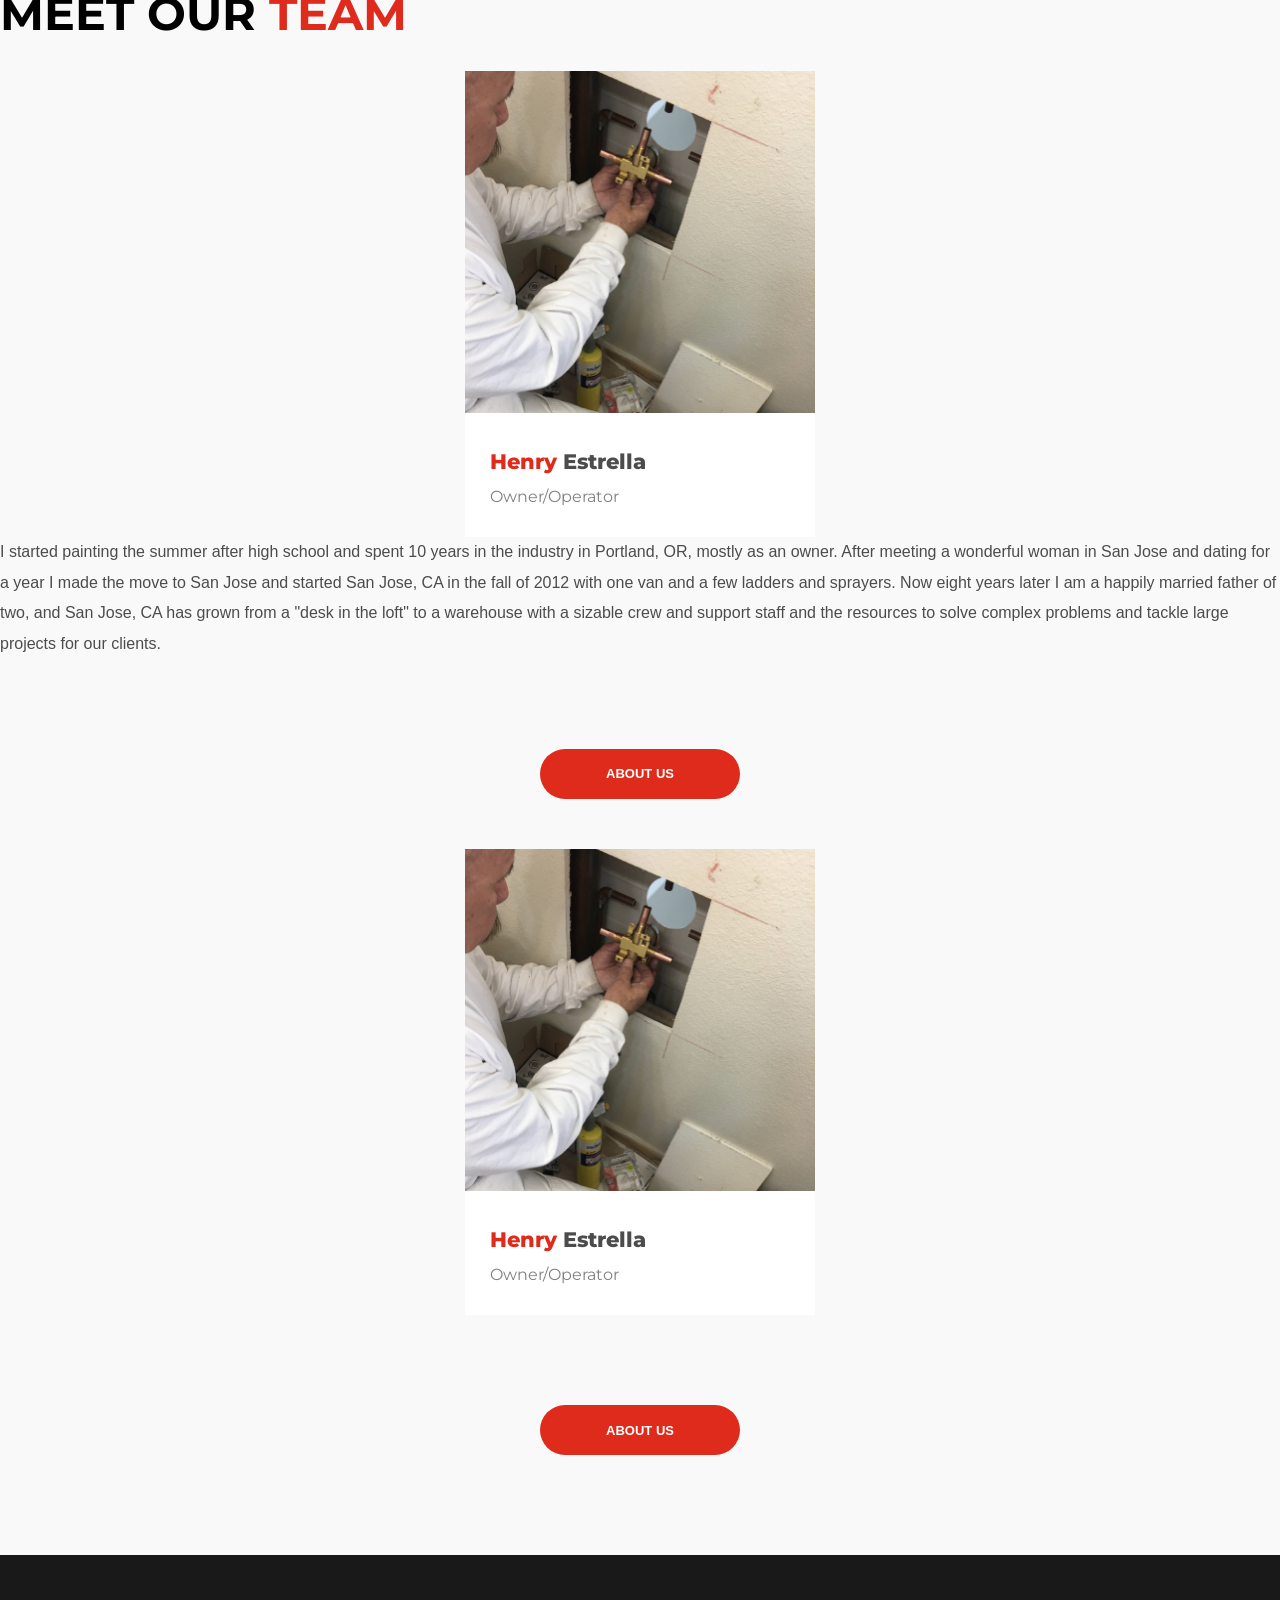
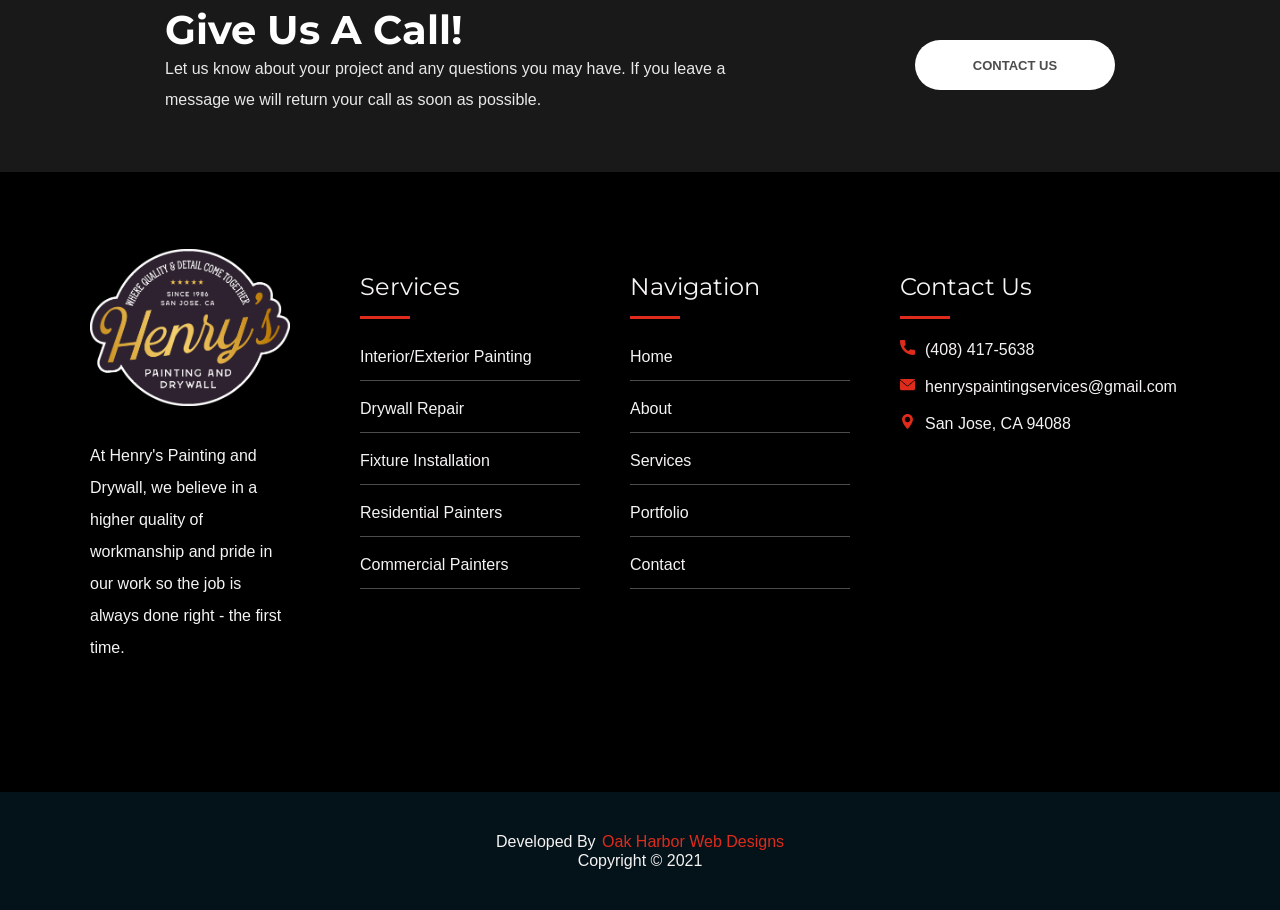
==== commit a433237c: "wording" ====
--- a/index.html
+++ b/index.html
@@ -140,7 +140,7 @@
         <div aria-hidden="true" id="dark"  ></div>
         <div class="container hero-content">
             <div class="heroText">
-                <h1 id="home-h">House Painting Contractors for San Jose</h1>
+                <h1 id="home-h">House Painting Experts for San Jose</h1>
 
                 <h2 id="home-p">Henry's Painting And Drywall Has Over 20 Years Of Experience In Residential And Commercial Painting and extensive drywall finishing experience. We Offer Free Estimates And 100% Satisfaction.</h2>
 
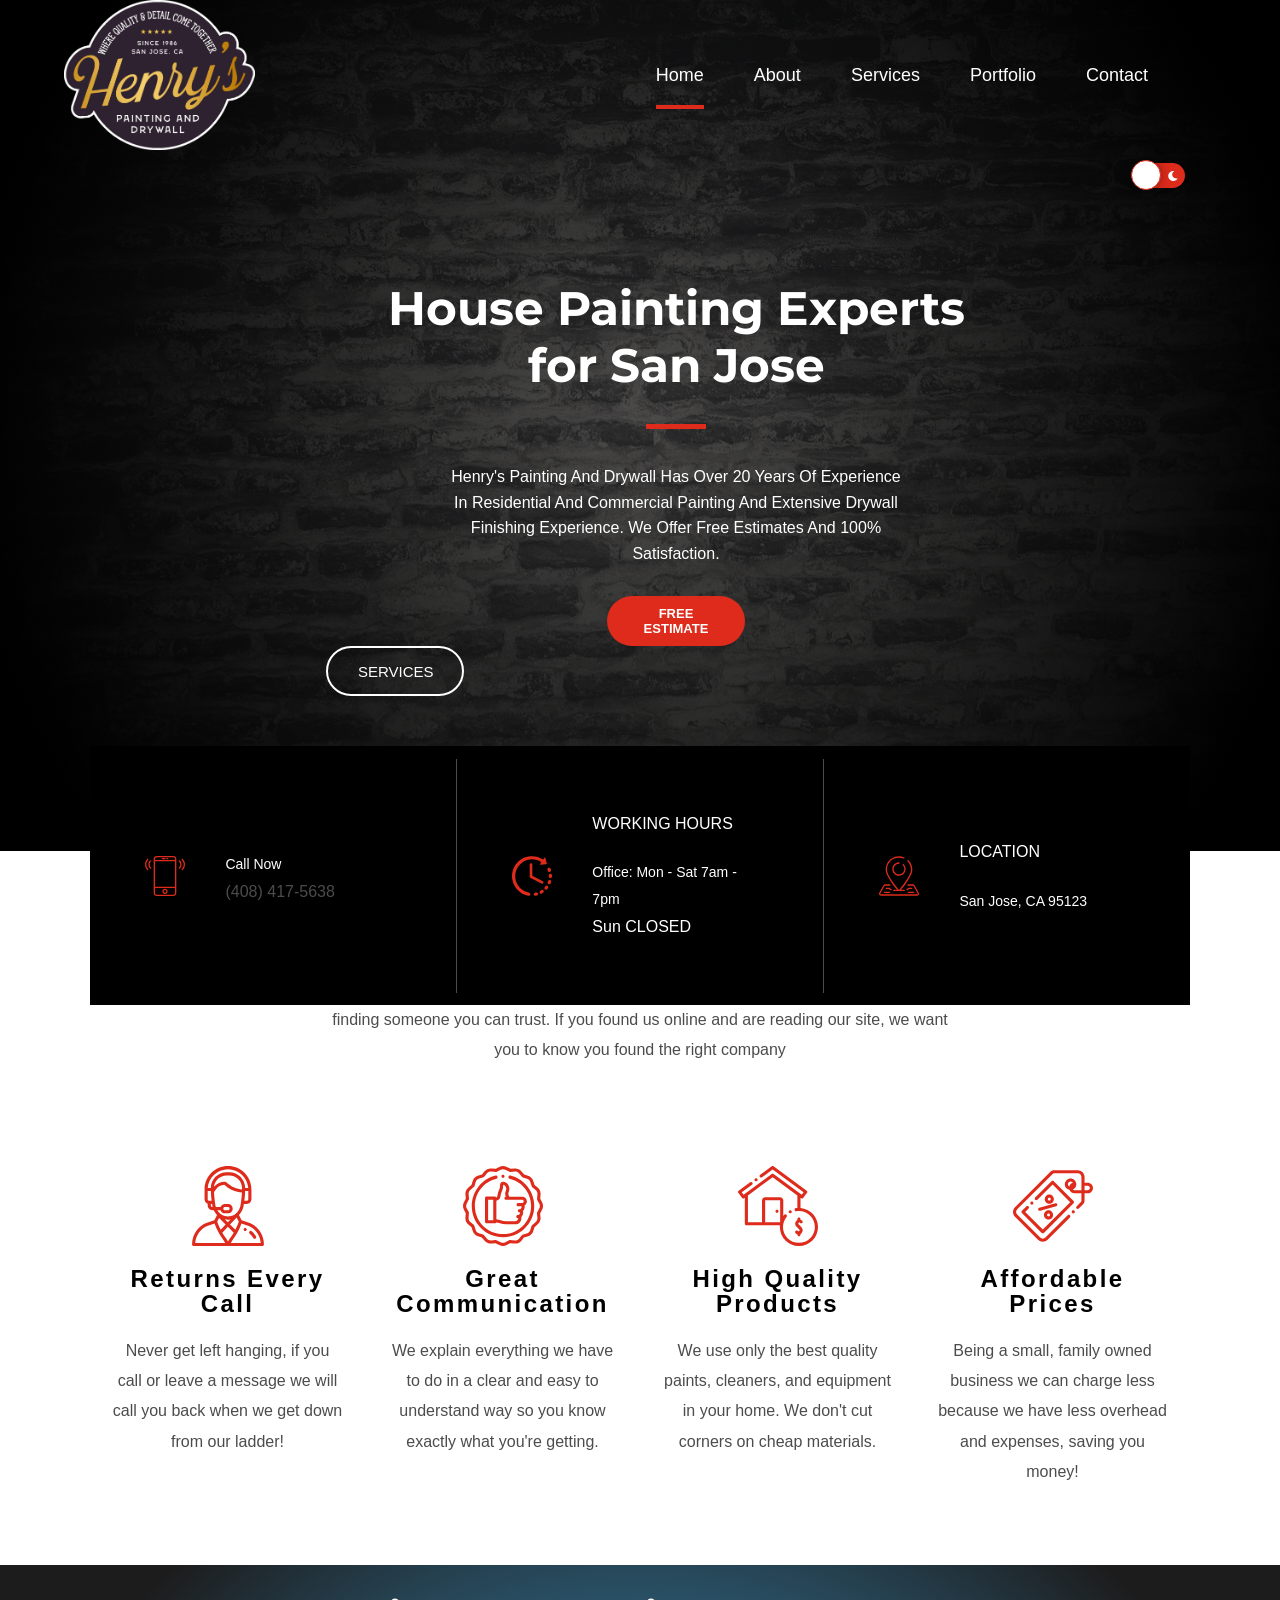
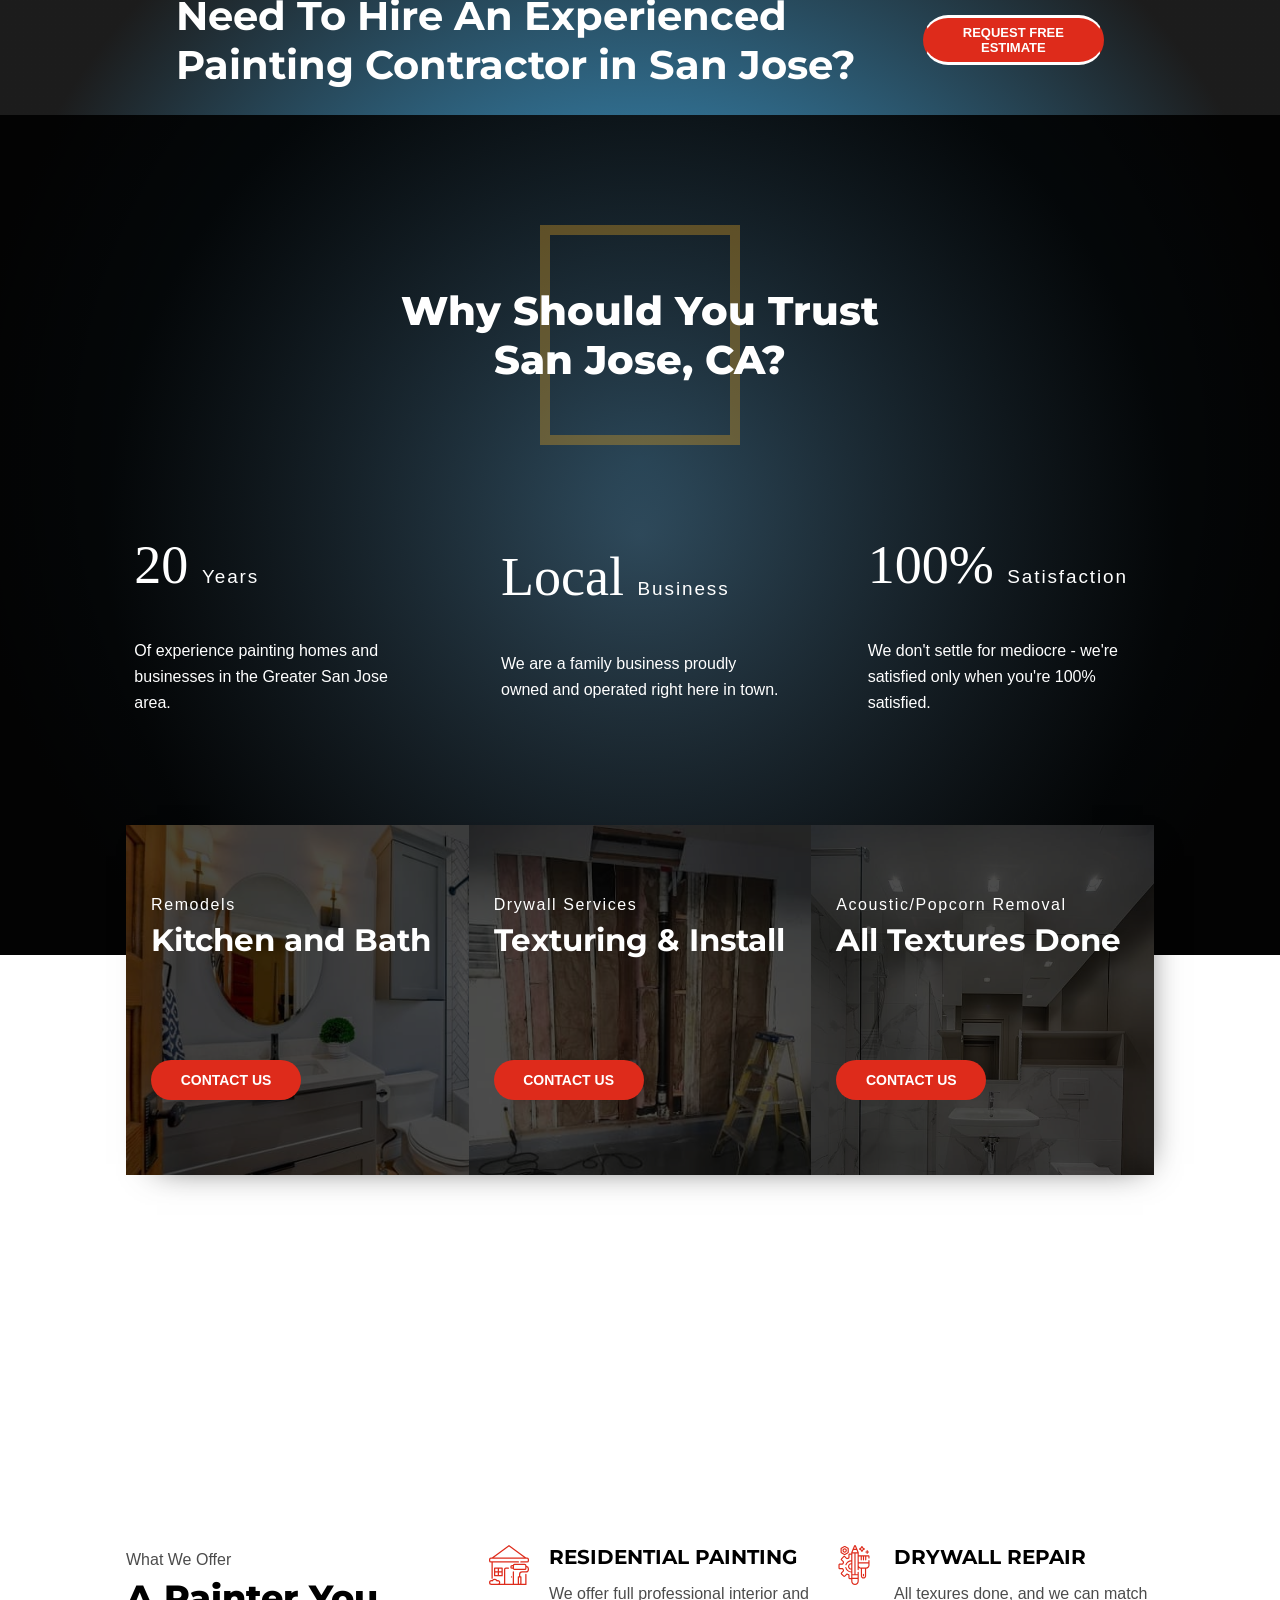
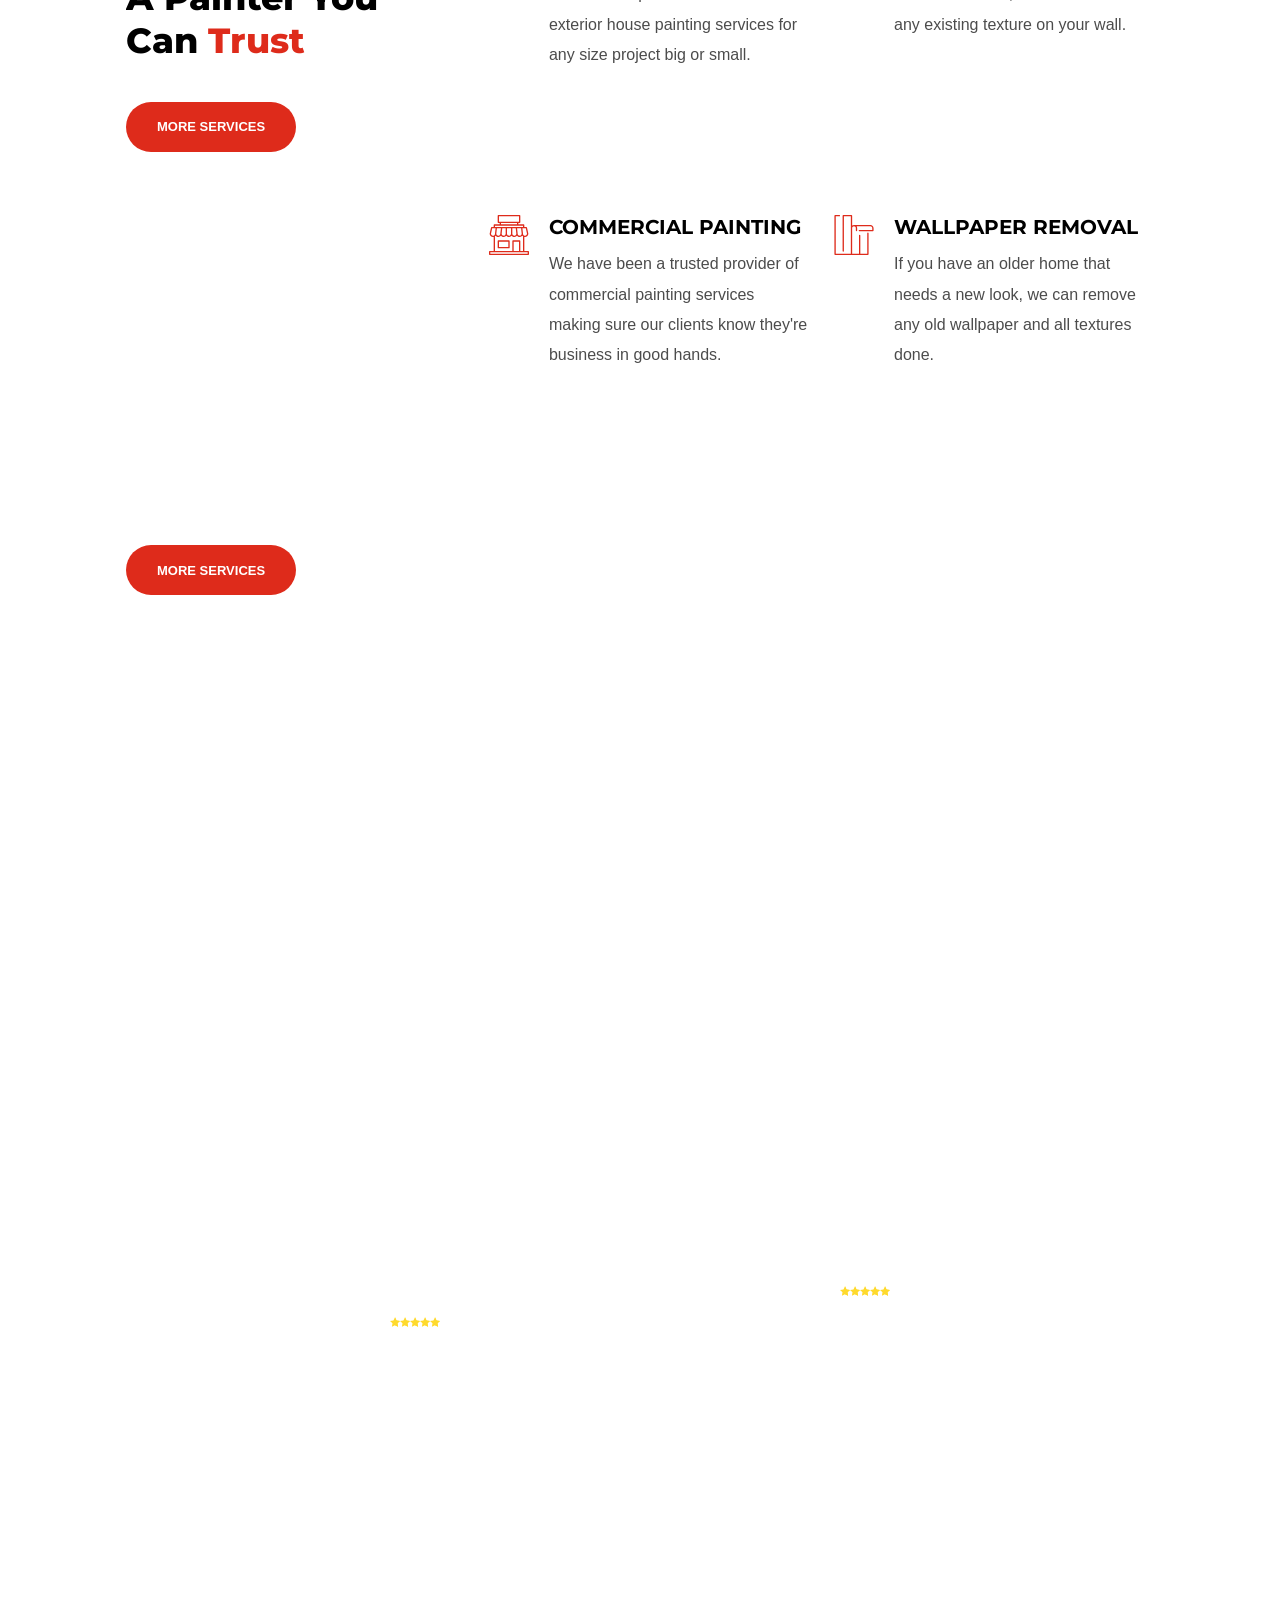
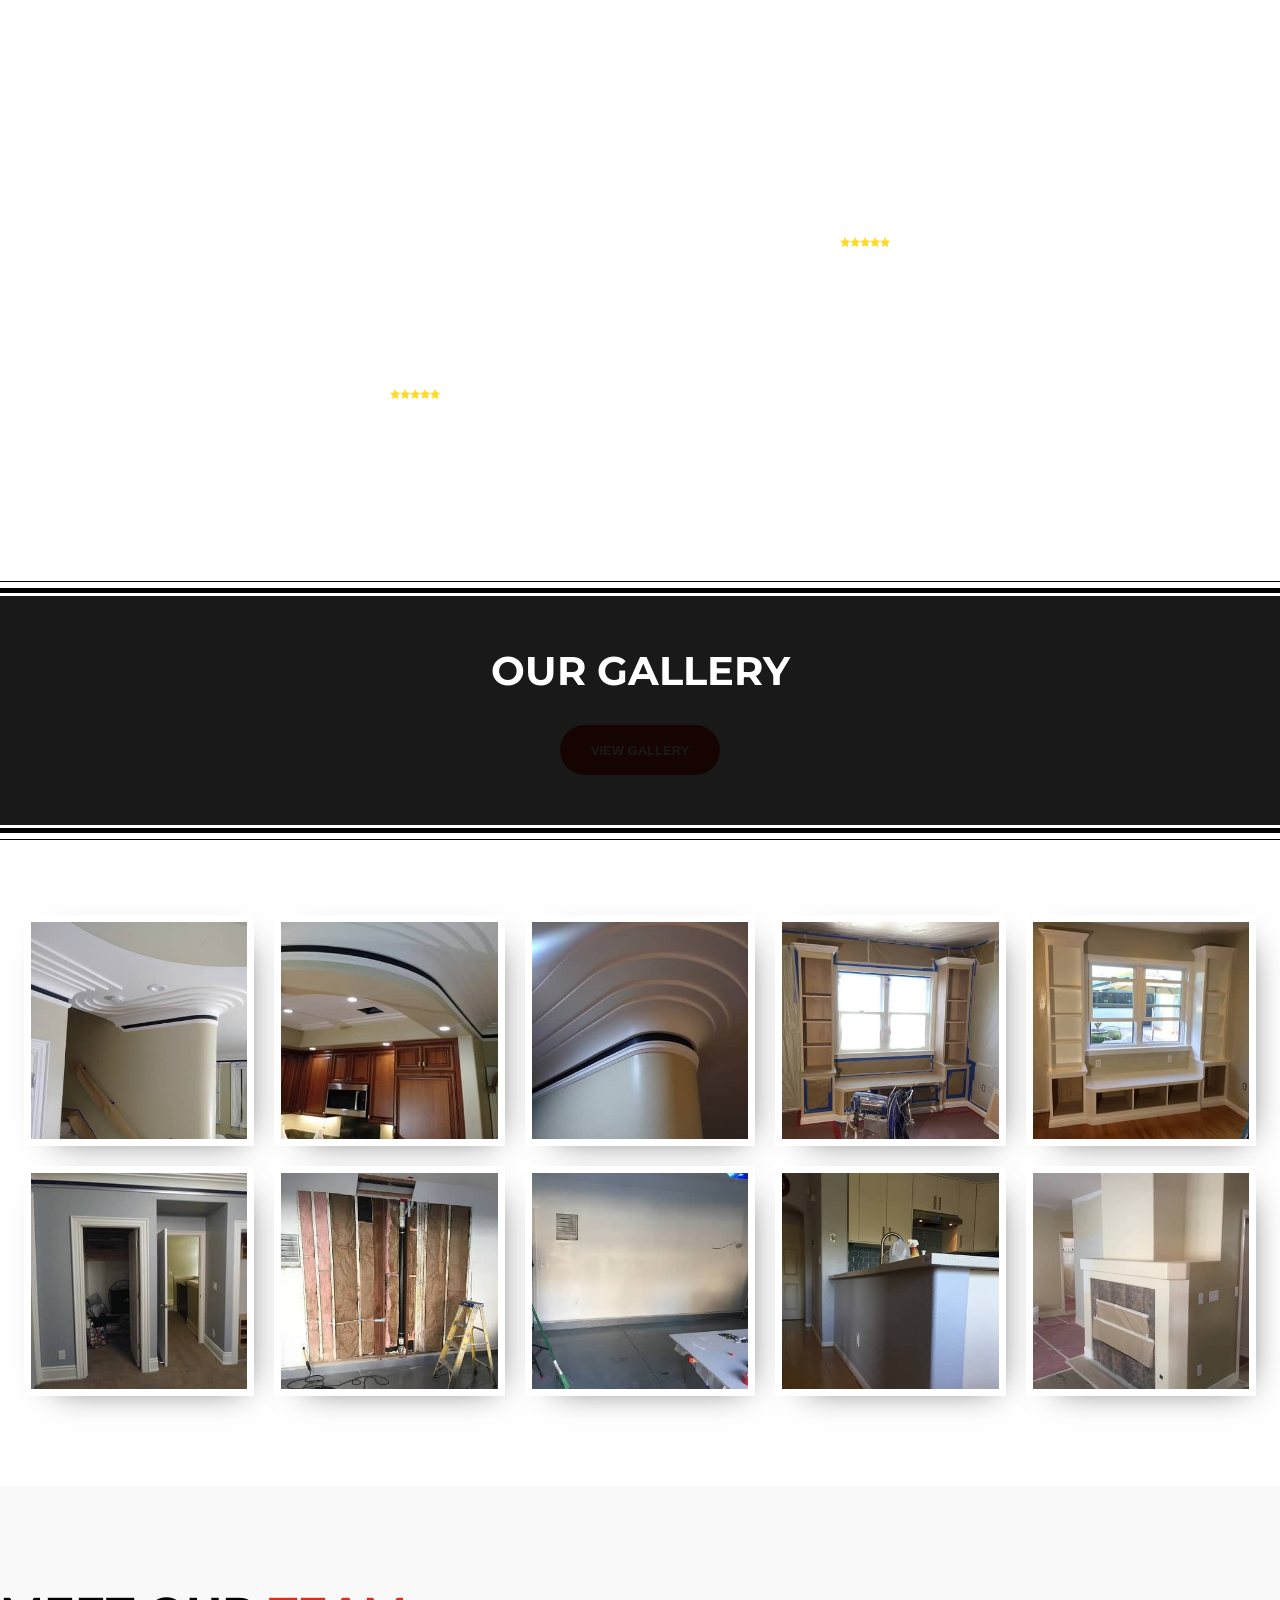
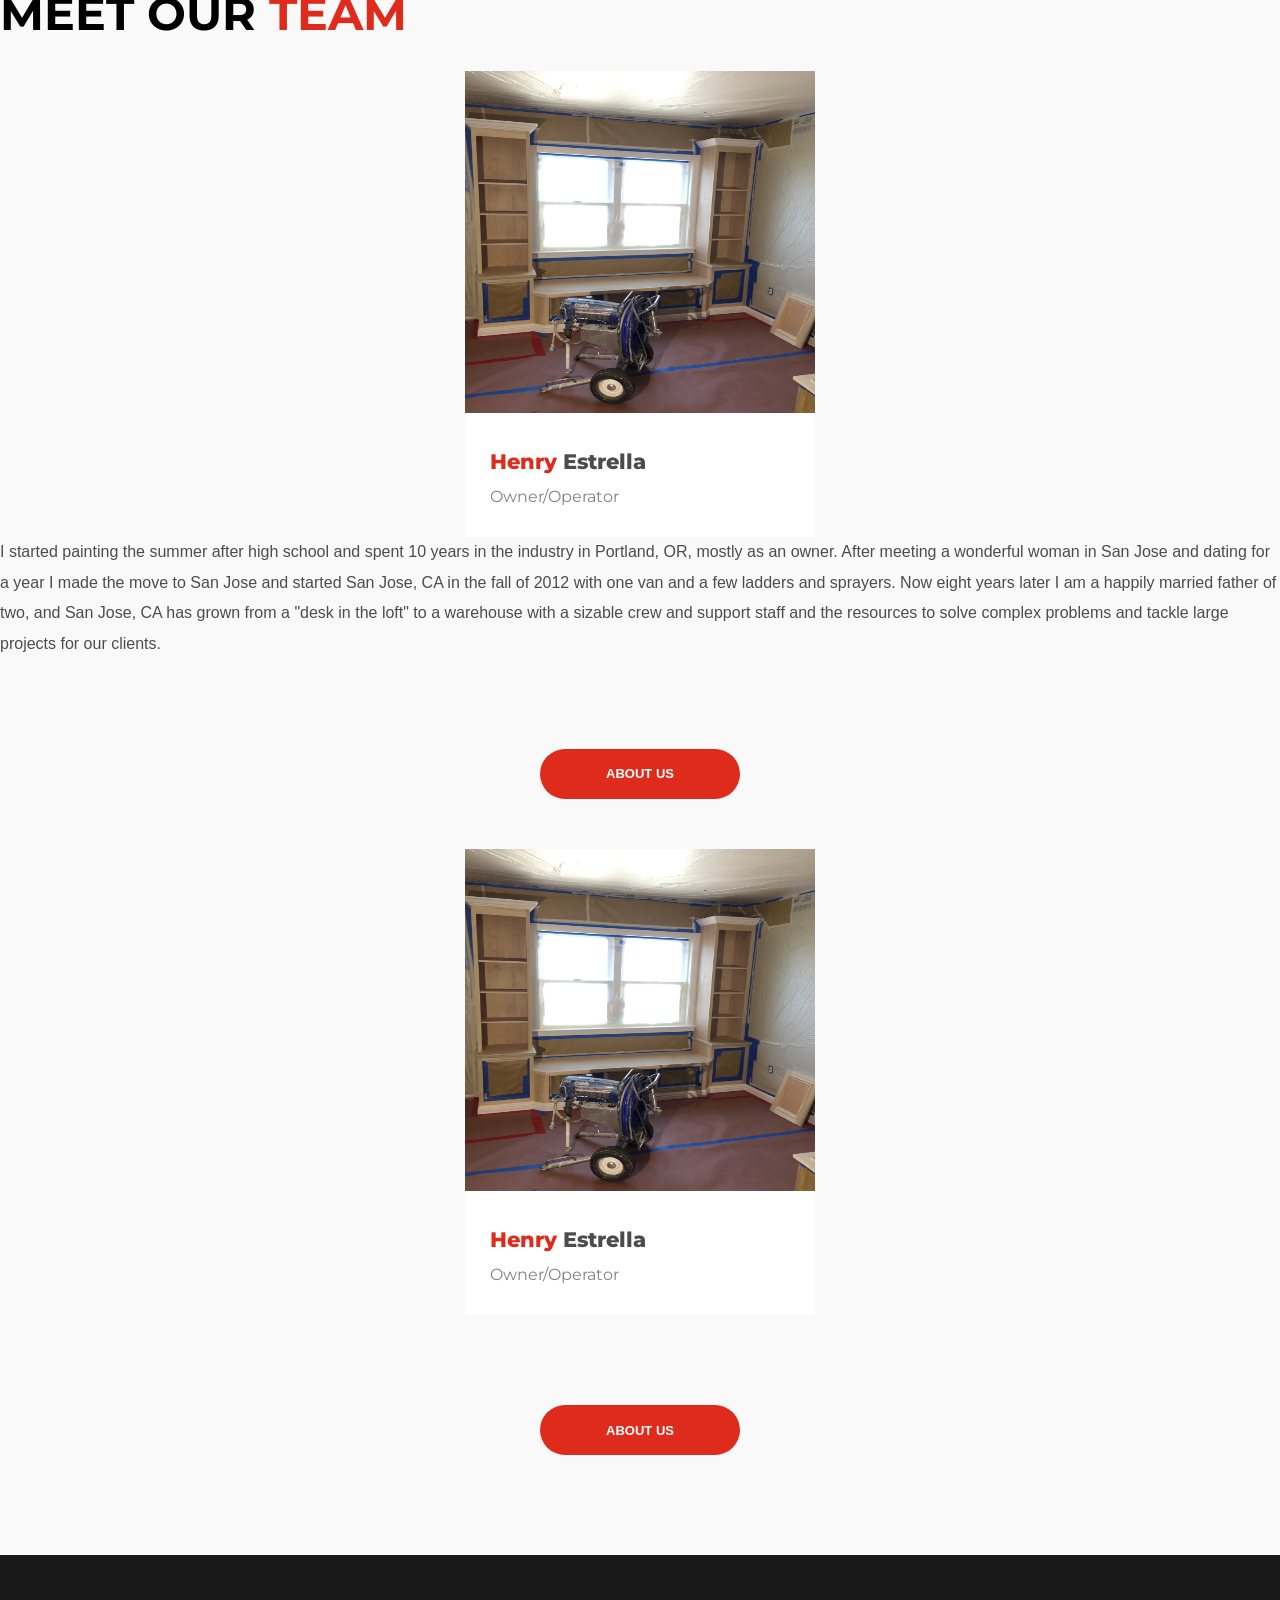
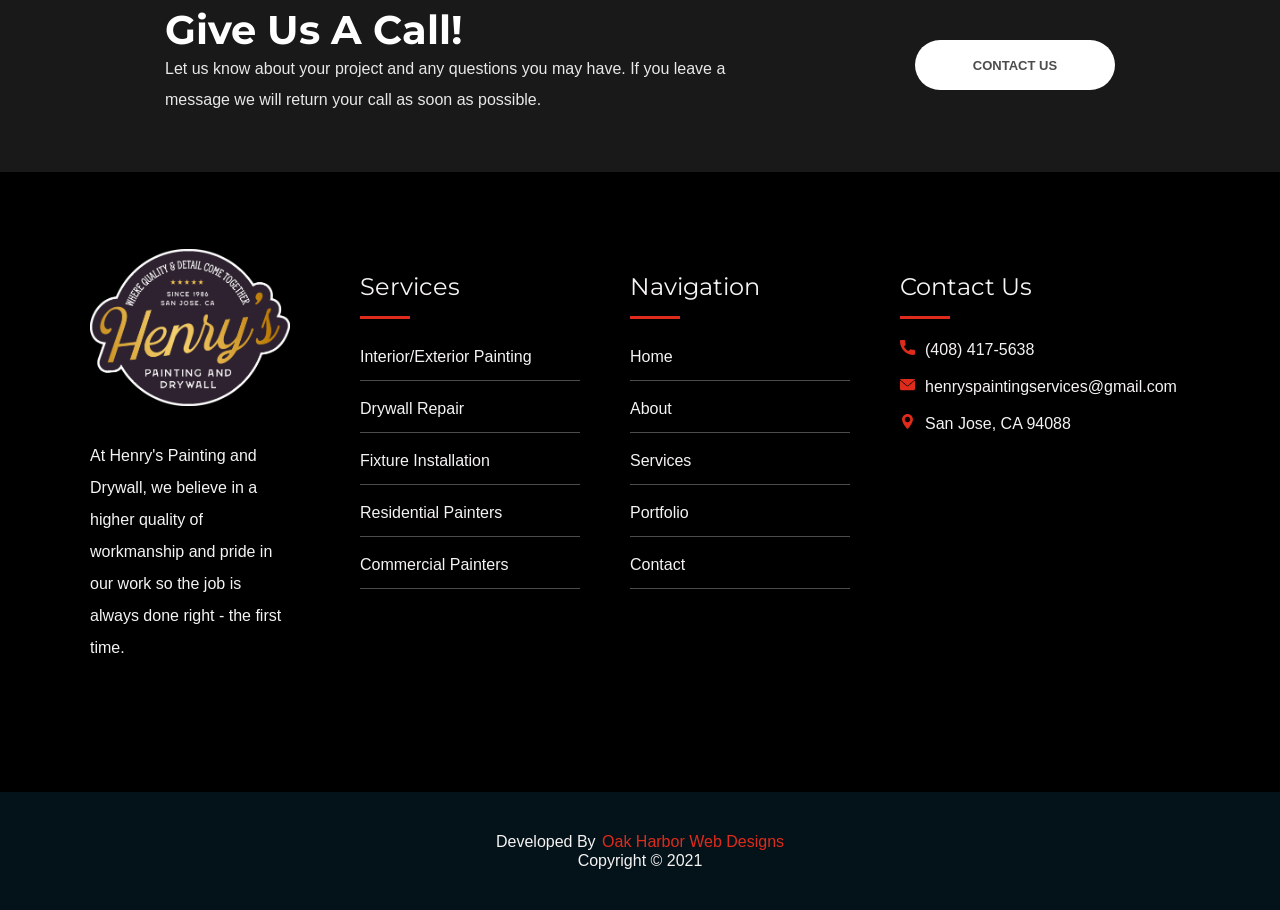
==== commit 7d9ddf70: "swapped image" ====
--- a/index.html
+++ b/index.html
@@ -574,7 +574,7 @@
                 <h2  >Meet Our <span>Team</span></h2>
                 <div class="team-container mobile-view">
                     <div class="team-card">
-                        <img src="/images/henry-square.jpg" alt="joe and lori sanchez embracing" width="288" height="342">
+                        <img src="/images/meet.JPG" alt="joe and lori sanchez embracing" width="288" height="342">
                         <div class="team-content">
                             <p  ><span>Henry </span>Estrella</p>
                             <p  >Owner/Operator</p>
@@ -596,7 +596,7 @@
             </div>
             <div class="team-container desktop-view">
                 <div class="team-card">
-                    <img src="/images/henry-square.jpg" alt="joe and lori sanchez embracing" width="288" height="342">
+                    <img src="/images/meet.JPG" alt="joe and lori sanchez embracing" width="288" height="342">
                     <div class="team-content">
                         <p  ><span>Henry </span>Estrella</p>
                         <p  >Owner/Operator</p>
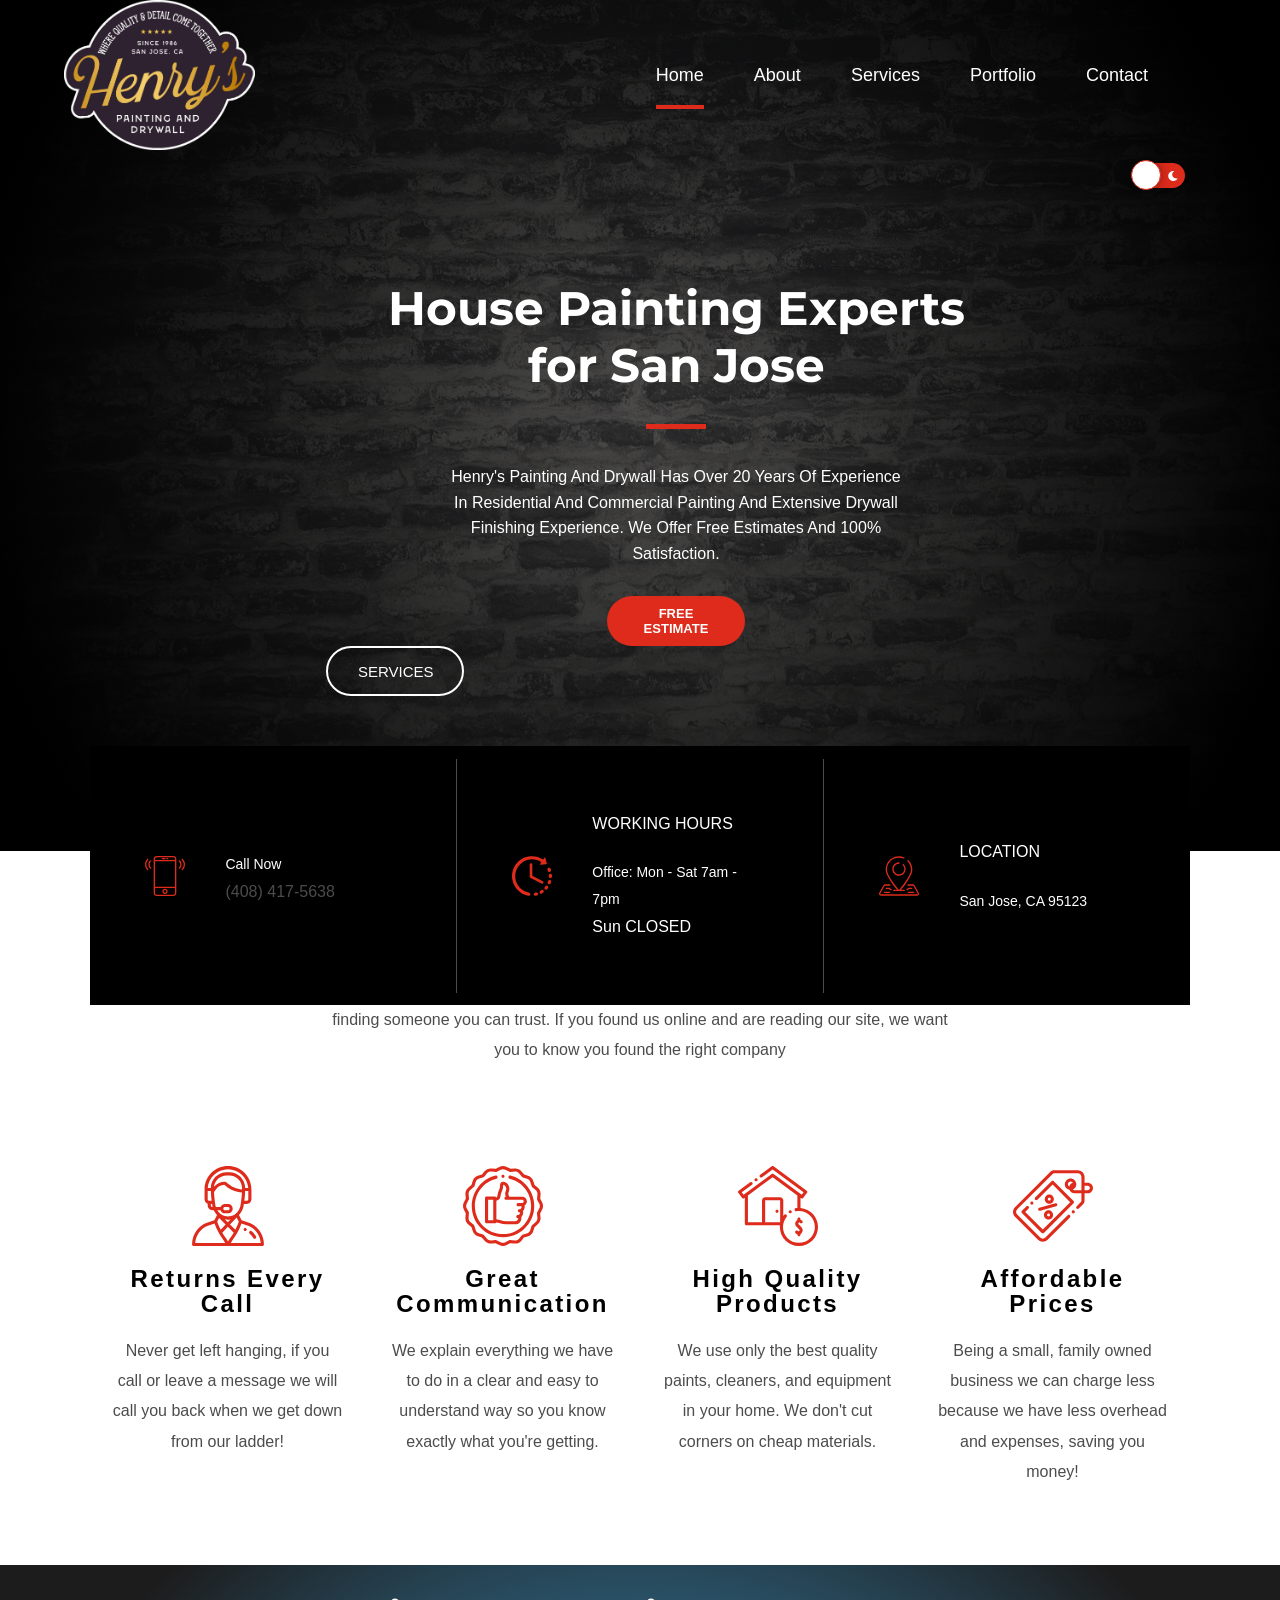
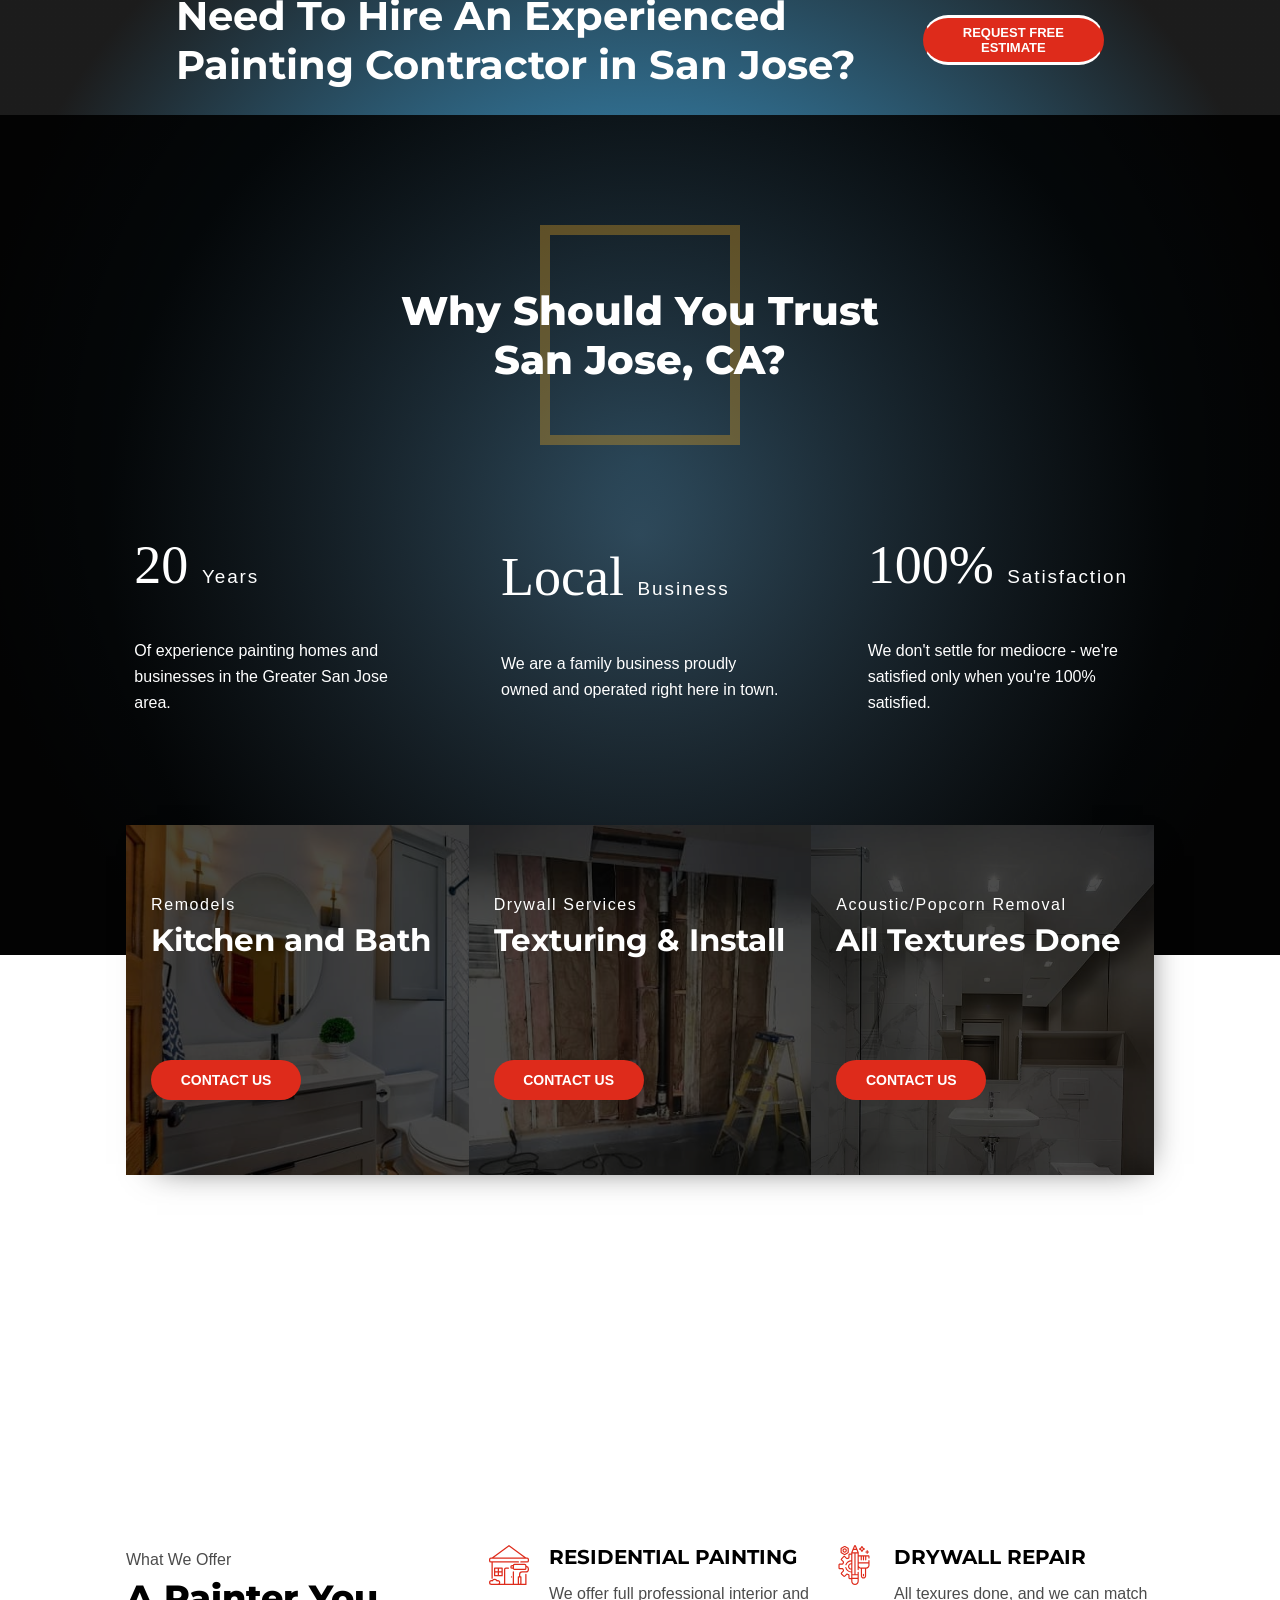
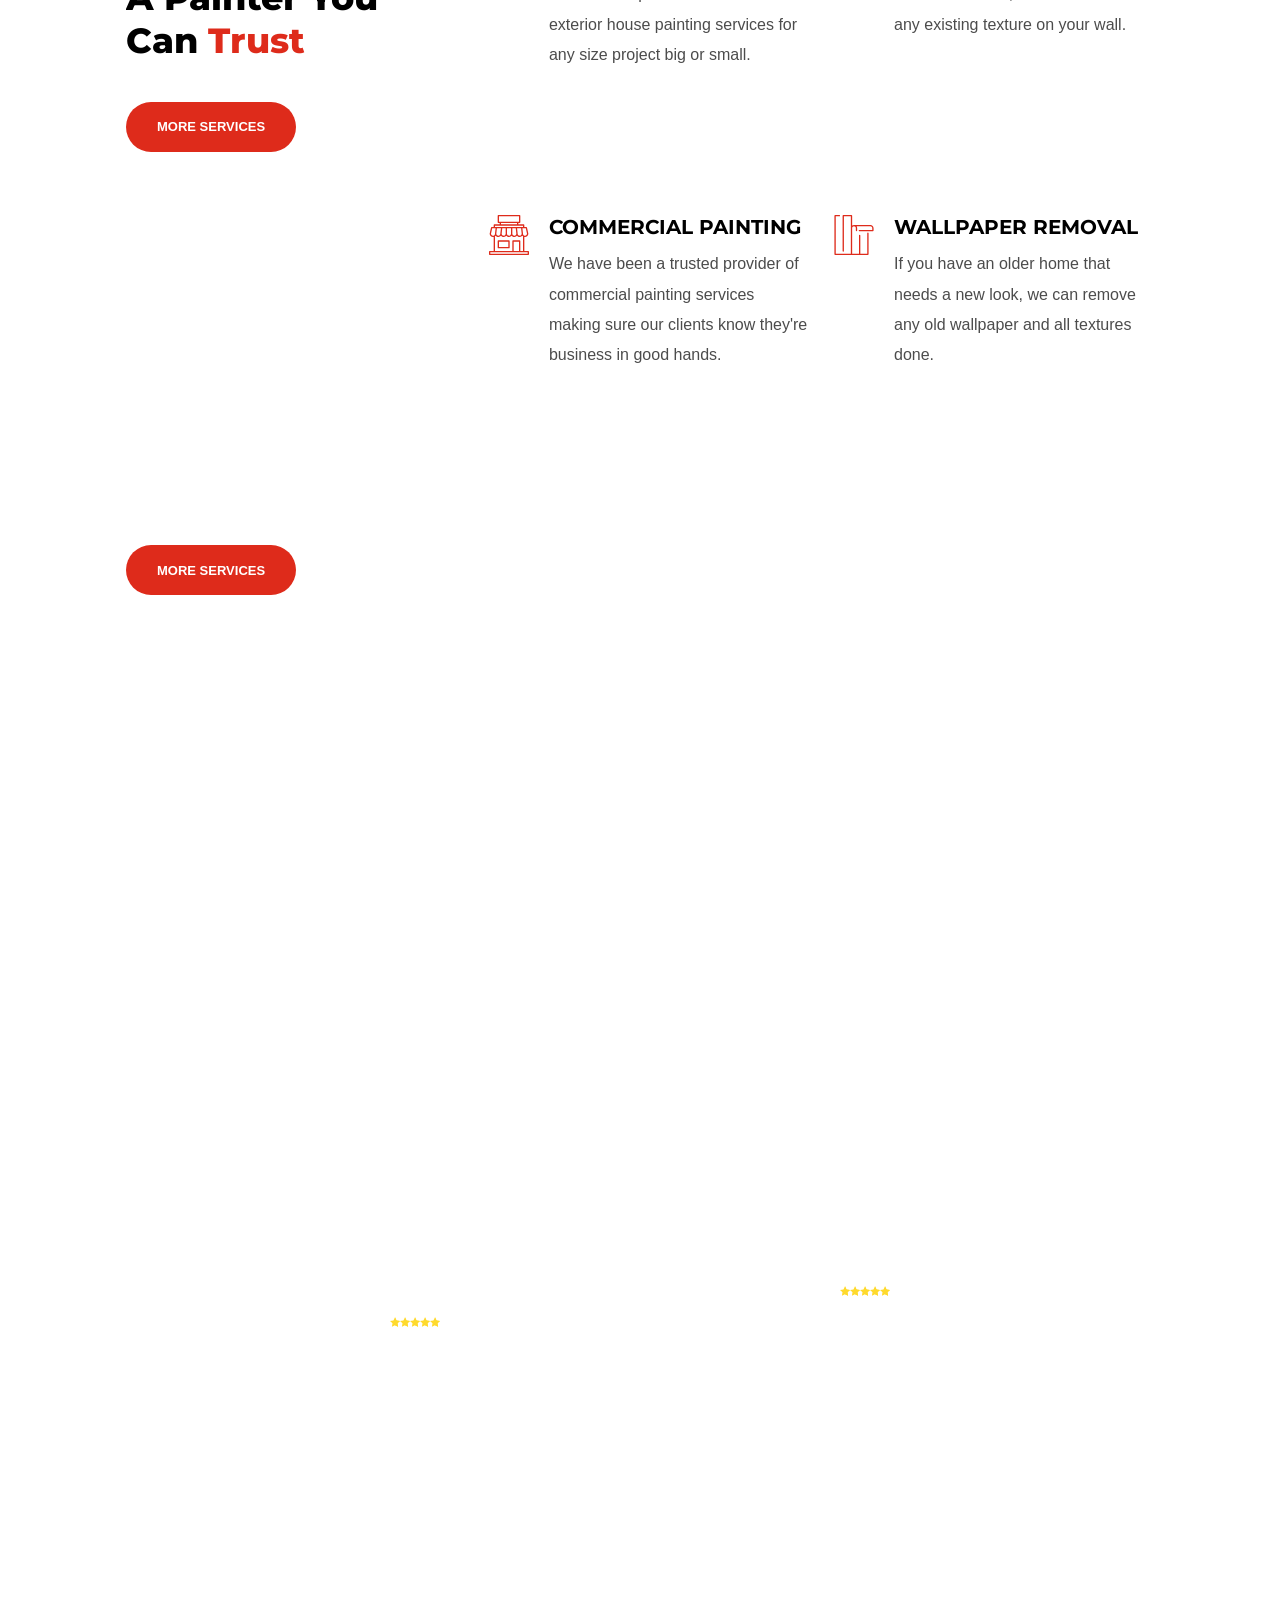
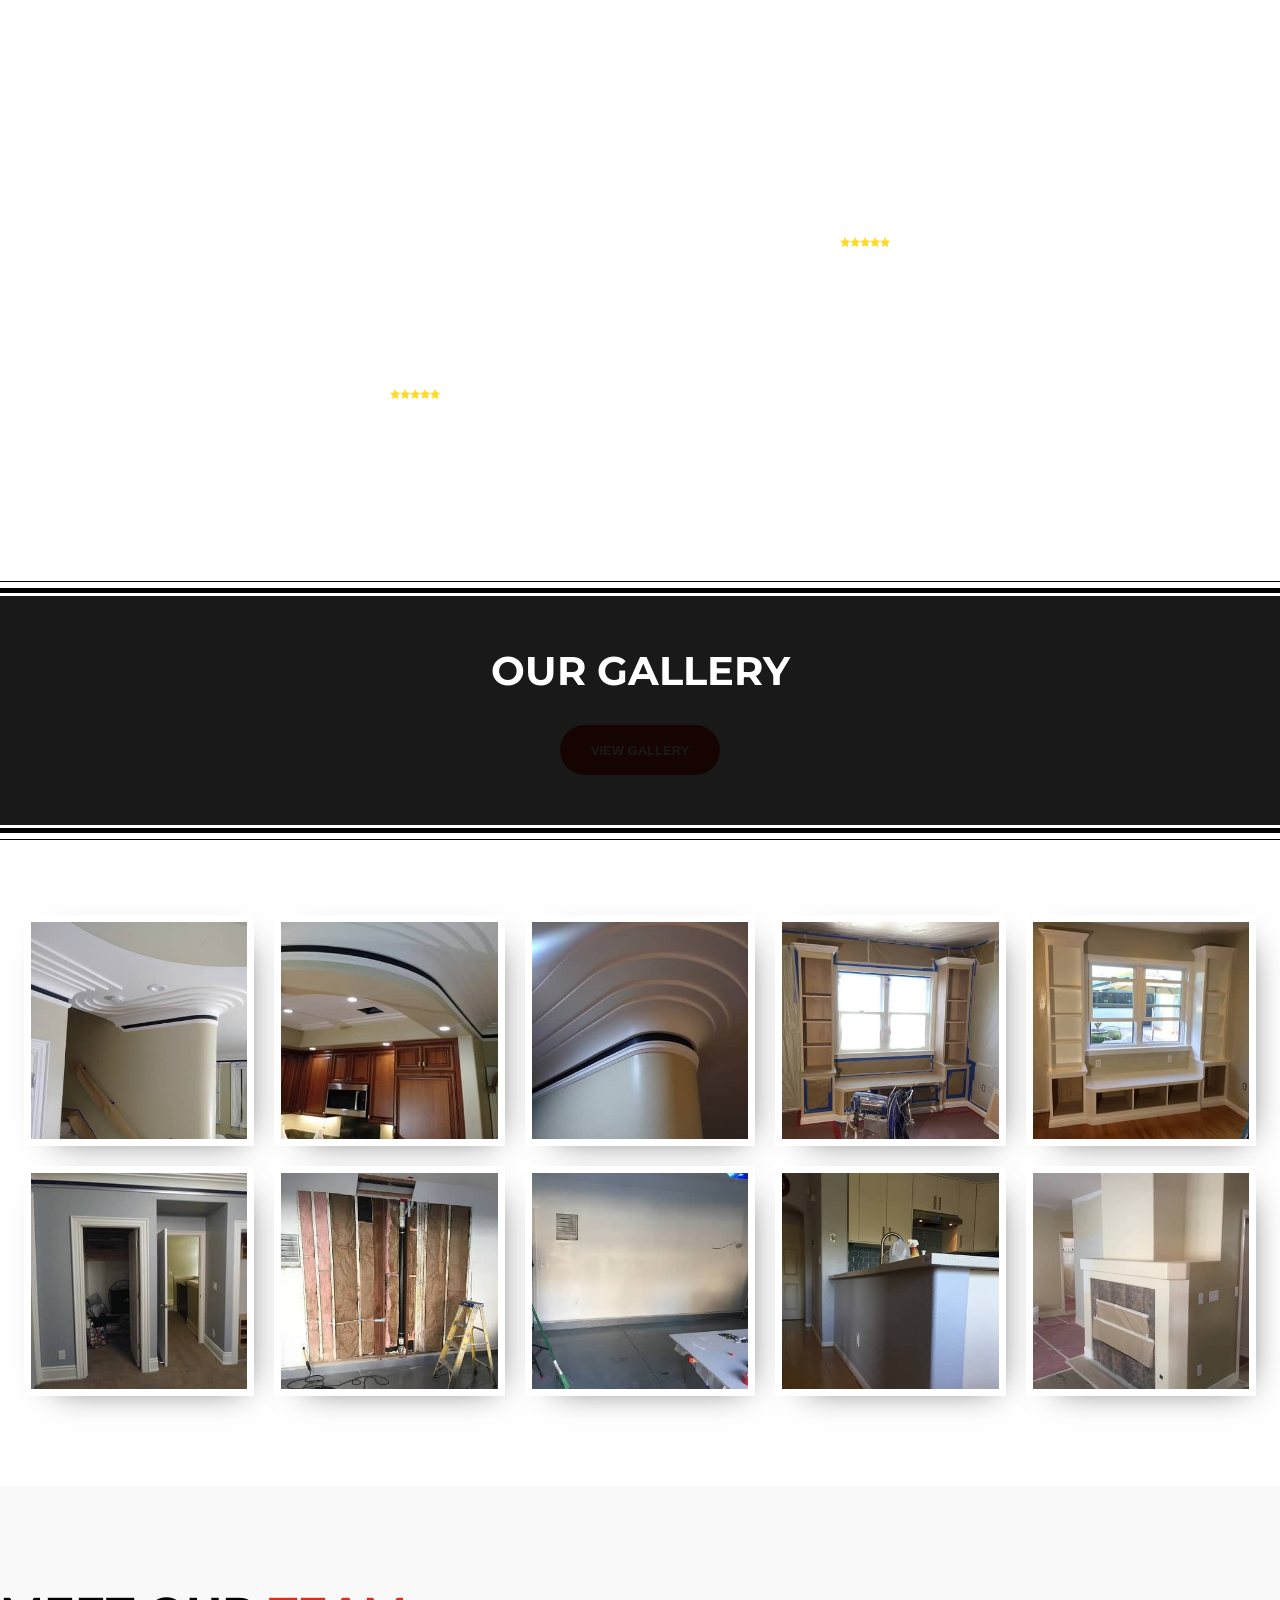
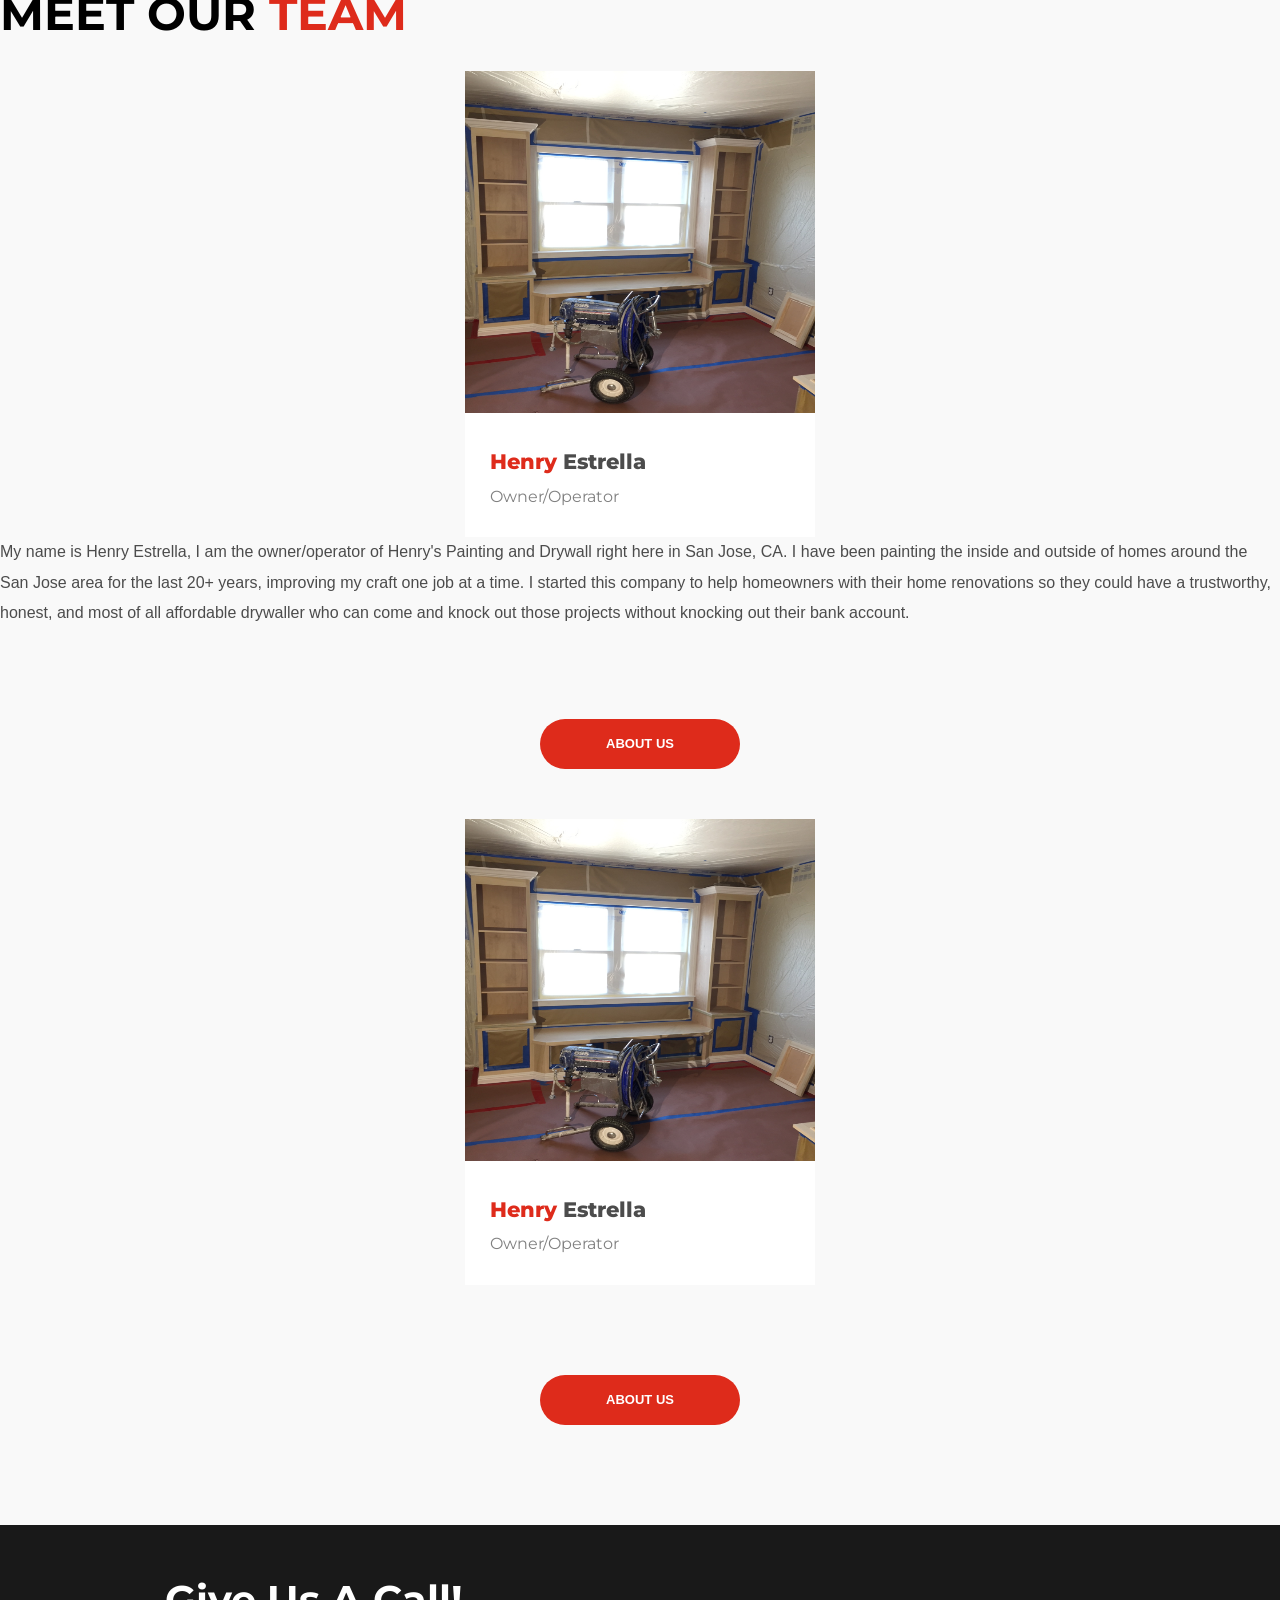
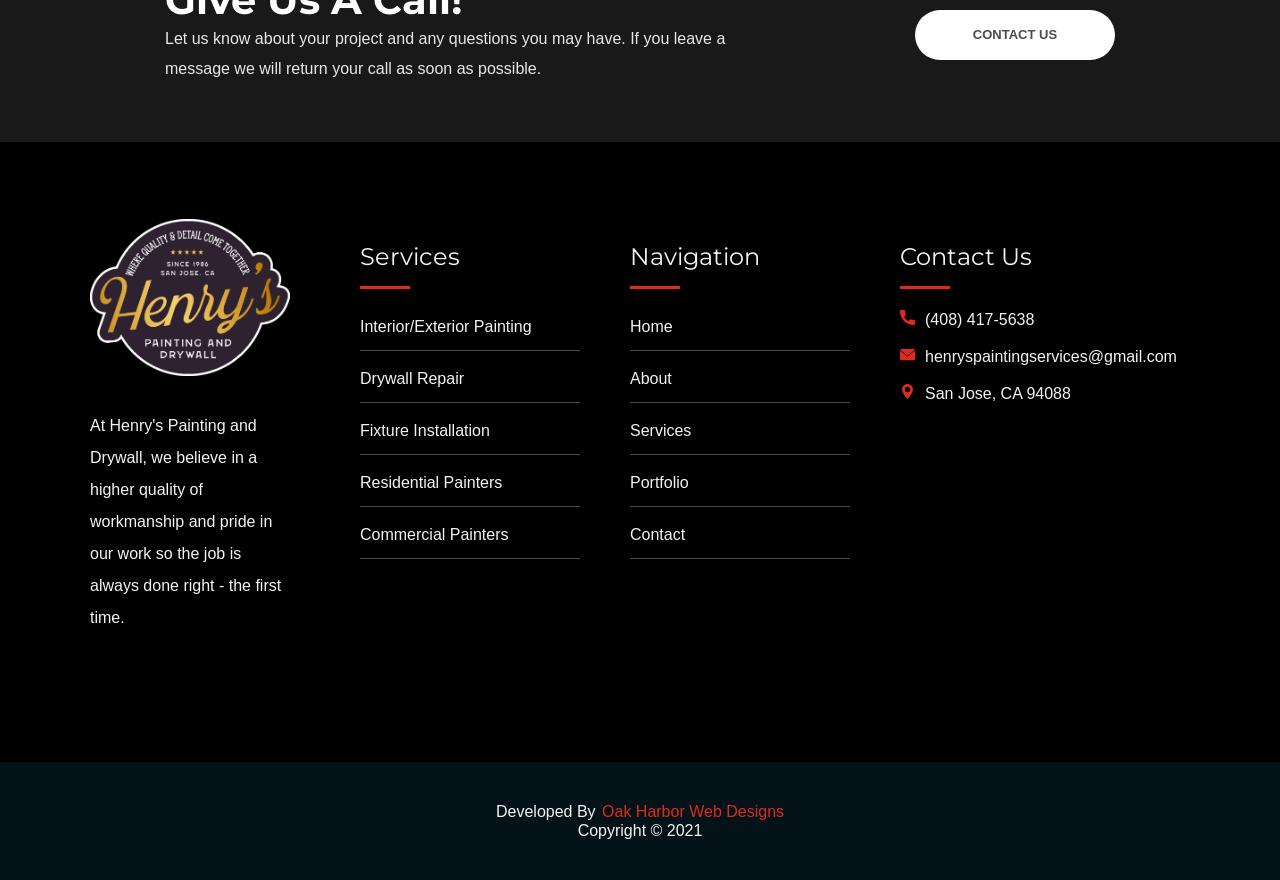
==== commit 4a6cf676: "chnaged seciton" ====
--- a/index.html
+++ b/index.html
@@ -582,13 +582,9 @@
                     </div>
                 </div>
                 <p>
-                    I started painting the summer after high school and spent 10 years in the industry 
-                    in Portland, OR, mostly as an owner. After meeting a wonderful woman in San Jose and 
-                    dating for a year I made the move to San Jose and started San Jose, CA in the fall of 
-                    2012 with one van and a few ladders and sprayers. Now eight years later I am a happily 
-                    married father of two, and San Jose, CA has grown from a "desk in the loft" to a warehouse 
-                    with a sizable crew and support staff and the resources to solve complex problems and 
-                    tackle large projects for our clients. 
+                    My name is Henry Estrella, I am the owner/operator of Henry's Painting and Drywall right here in San Jose, CA. I have been painting the inside and outside of homes around the San Jose area for the last 20+ years, improving my craft one job at a time.
+
+                    I started this company to help homeowners with their home renovations so they could have a trustworthy, honest, and most of all affordable drywaller who can come and knock out those projects without knocking out their bank account.
                 </p>
                 <button class="button-solid team-button meet-desktop dark-button" onclick="location.href='html/about.html'" type="button">
                     ABOUT US
